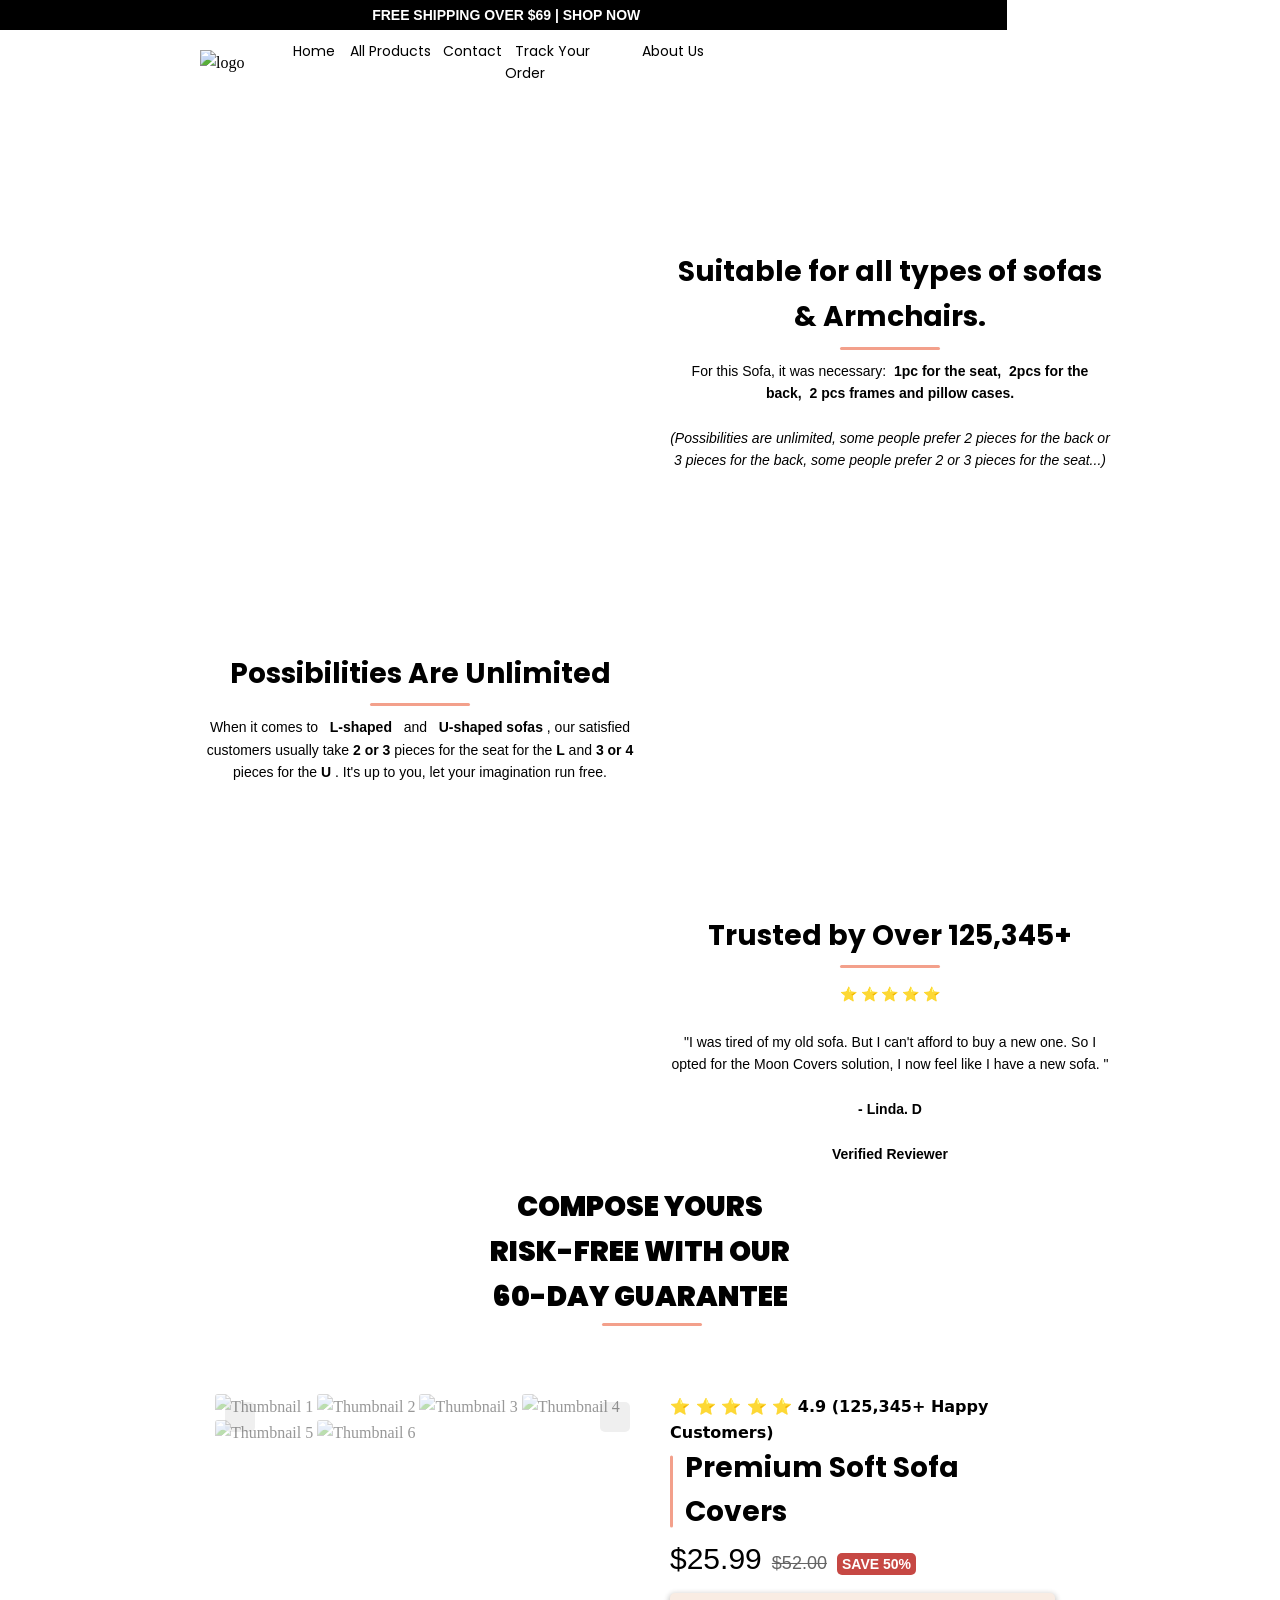
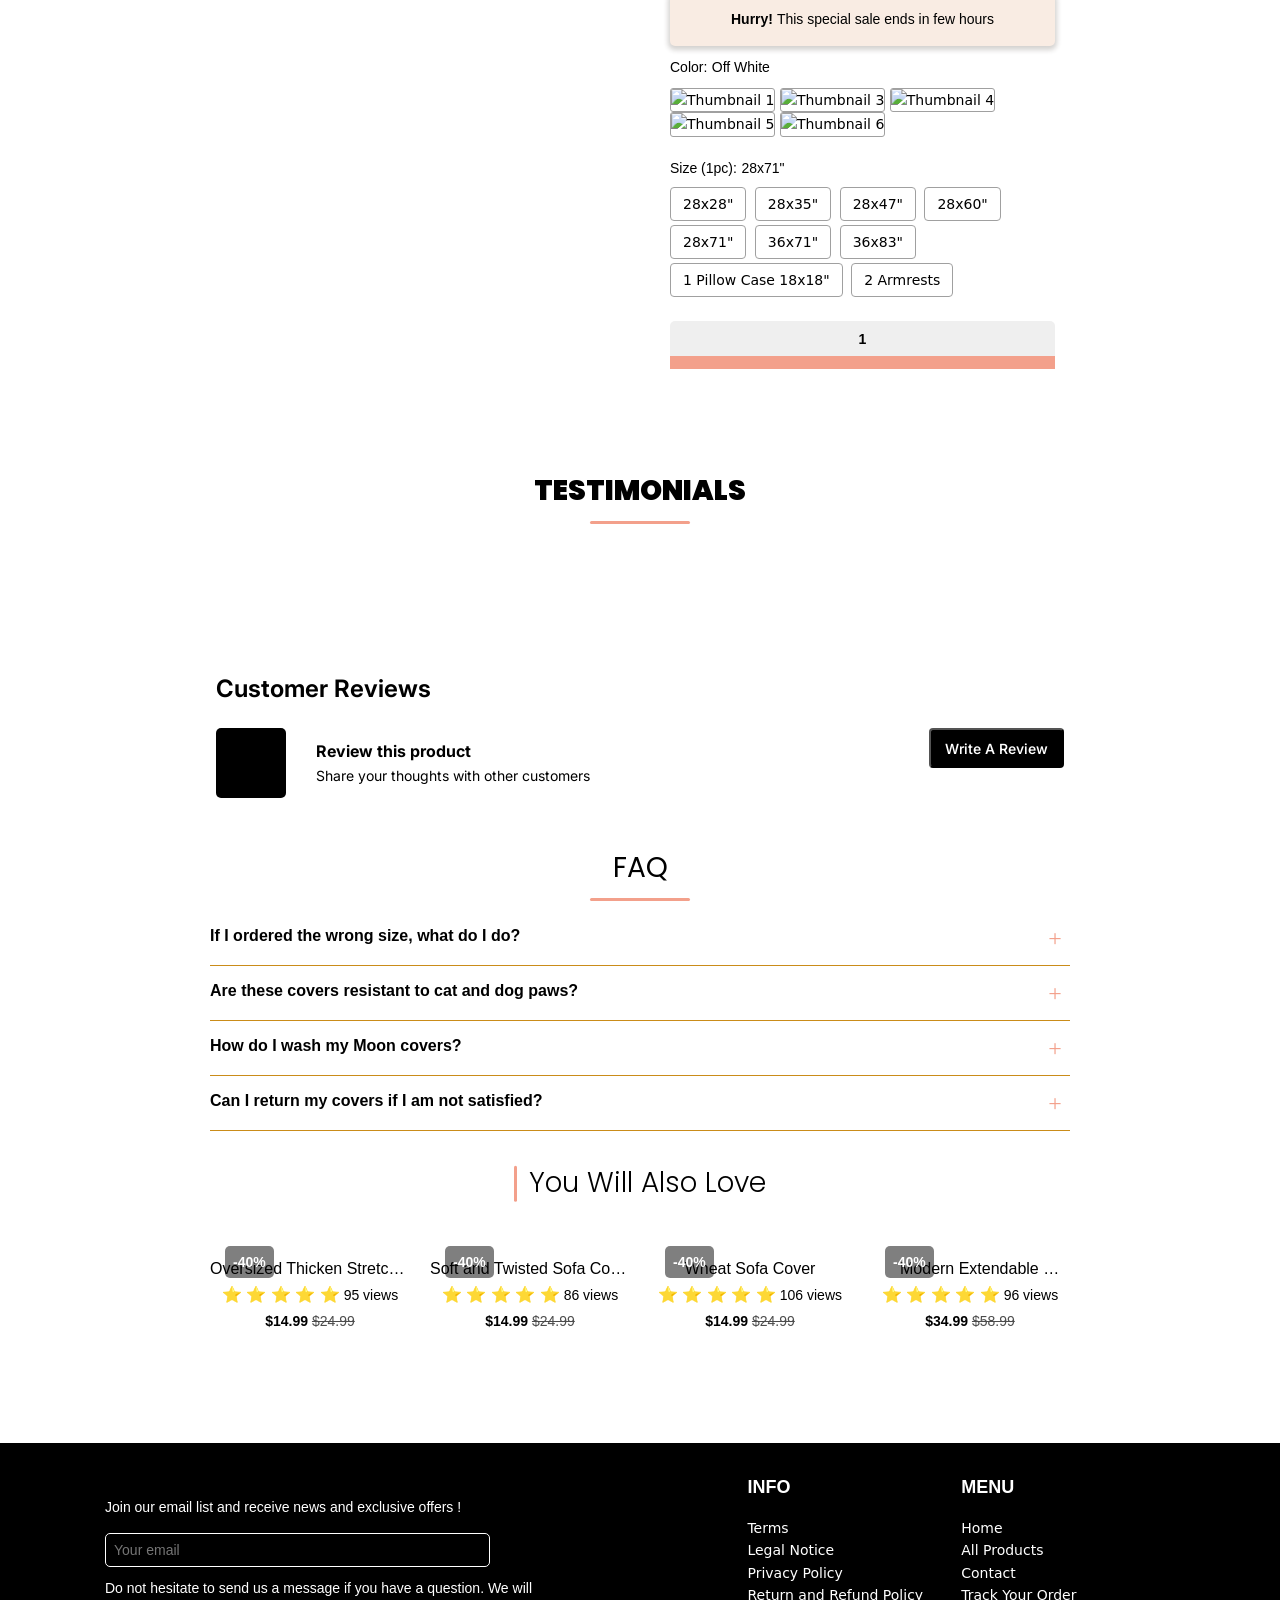
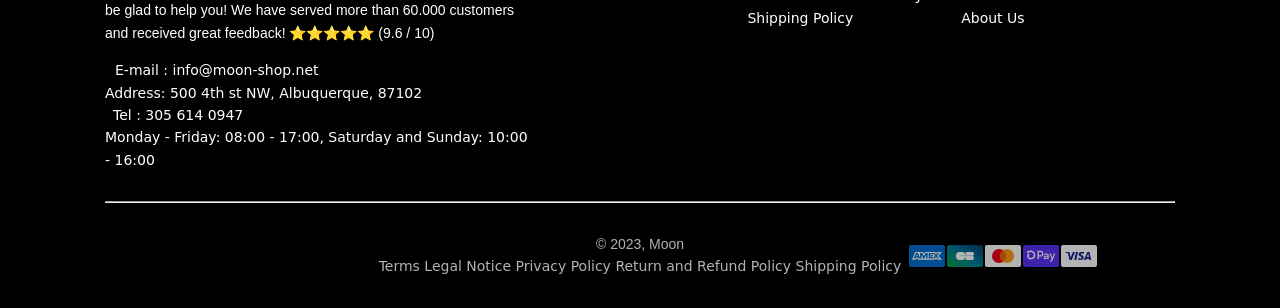
==== index.html @ 333829c7 "update" ====
<!DOCTYPE html>
<html lang="en">
<head>
    <meta charset="UTF-8">
    <meta name="viewport" content="width=device-width, initial-scale=1.0">
    <script
      src="https://kit.fontawesome.com/50a3c67631.js"
      crossorigin="anonymous"></script>
    <link rel="stylesheet" href="products.css">
    <title>Document</title>
  <script src="script.js"></script>

</head>
<body>
    <div id="wrapper">
        <div id="header">
            <p>
                <b class="header__annouce">
                    <i style="padding-right: 5px;" class="fa-solid fa-truck-fast"></i>
                    Free Shipping Over $69 | Shop Now
                </b>
            </p>
            <div class="header__header">
                <div class="header__header--left">
                  <a href="">
                      <img
                      src="https://moon-shop.net/cdn/shop/files/COPY_COPY_Dimensions_personnalisees_1600x600_px_5_x300.png?v=1672487169"
                      alt="logo"/>
                  </a>
                </div>
                <div class="header__header--right">                 
                    <ul id="nav">
                        <li><a href="">Home</a></li>
                        <li class="navProduct">
                            <a href="">
                                All Products
                                <span>
                                    <i class="fa-solid fa-caret-down"></i>
                                </span>
                            </a>
                            <div class="nav-product">
                                <div class="subnav"><a class="sub" href="">Sofa Covers</a></div>
                                <div class="subnav"><a class="sub" href="">Stretchy Sofa Covers</a></div>
                                <div class="subnav"><a class="sub" href="">Armchairs & Recliners</a></div>
                                <div class="subnav"><a class="sub" href="">Chair Covers</a></div>
                                <div class="subnav"><a class="sub" href="">Linen Bedding Set</a></div>
                            </div>
                        </li>
                        <li><a href="">Contact</a></li>
                        <li><a href="">Track Your Order</a></li>
                        <li><a href="">About Us</a></li>
                    </ul>
                </div>
                <button style="border: none; background-color: #fff;" onclick="showCart()">
                    <div class="header__yourCart">
                        <i style="font-size: 25px;" class="fa-solid fa-bag-shopping cart"></i>
                    </div>
                </button>           
            </div>
        </div>
            <div style="position: relative; " class="static-screen">
                <div id="yourCart" >
                   <div class="cart-header">
                       <div class="cart-close">
                        <p class="cart-text">
                            YOUR CART
                        </p>
                        <button onclick="hiddenCart()" style="background-color: #fff; border: none; cursor: pointer;">
                            <span> <i style="line-height: 30px;" class="fa-solid fa-xmark"></i> </span>
                        </button>
                       </div>
                   </div>
                   <div class="cart-container">
                        <div class="discount-freeship">
                            <div style="padding: 15px 0;" class="discount-content">
                                <div class="text-freeship">
                                    You are
                                    <span> $69 </span>
                                    away from free shipping!
                                </div>
        
                                <div style=" width: 100%; border-radius: 0px; background: #cccccc;" class="process-shipping">
                                    <div style="    
                                    /* background: #000000; */
                                    height: 10px;
                                    border-radius: 0px;
                                    transition: .25s;" id="process-bar"></div>
                                </div>
                            </div>
                        </div>
                        <div class="empty-cart">
                            <p class="empty-cart-title">
                            Your Cart is Empty. Let's Fix That!
                            </p>
                            <p class="empty-cart-subtitle">
                            ⭐️⭐️⭐️⭐️⭐️ 4.9/5 Rated By Customers
                            </p>     
                      </div>
    
                      <div class="content-cart-empty">
                        <div class="title-bought">
                          <span>YOU MAY ALSO LIKE</span>
                        </div>
                      </div>
    
                      <div class="product-cart">
                            <div class="product-cart-item">
                                <a href="#">
                                    <div class="product-img">
                                        <img style="width: 100%;" src="https://cdn.shopify.com/s/files/1/0642/9818/9027/products/lightgrey_800x_a1dedf3c-f405-43a8-a9db-a9c6d2385751_x160.jpg" alt="">
                                    </div>
                                </a>
                                <div class="wrap-product-title">
                                    <a href="">
                                        <p class="product-title">
                                            Premium Sectional Couch Cover
                                        </p>
                                    </a>
                                    <div class="content-sell">
                                        <div style="width: 155px; padding-right: 10px;" class="price-sell">
                                            <span style="text-decoration: line-through; color: #737373;">$33.50</span>
                                            <span>$19.99</span>
                                        </div>
                                        <button class="btn-add">ADD</button>
                                    </div>
                                </div>
                            </div>
                            
                            <div class="product-cart-item">
                               <a href="#">
                                    <div class="product-img">
                                        <img style="width: 100%;" src="https://cdn.shopify.com/s/files/1/0642/9818/9027/products/1_23abed83-d0f8-4429-8b62-3324c2afa8bb_x160.webp" alt="">
                                    </div>
                               </a>
                               <div class="wrap-product-title">
                                    <a href="">
                                        <p class="product-title">
                                            Premium Sectional Couch Cover
                                        </p>
                                    </a>
                                    <div class="content-sell">
                                        <div style="width: 155px; padding-right: 10px;" class="price-sell">
                                            <span style="text-decoration: line-through; color: #737373;">$43.99</span>
                                            <span>$25.99</span>
                                        </div>
                                        <button class="btn-add">ADD</button>
                                    </div>
                                </div>
                            </div>
                            <div class="product-cart-item">
                                <a href="#">
                                        <div class="product-img">
                                            <img style="width: 100%;" src="https://cdn.shopify.com/s/files/1/0642/9818/9027/products/20_c2fc1d19-8411-4de0-b173-7793590a6f83_x160.jpg" alt="">
                                        </div>
                                </a>
                                <div class="wrap-product-title">
                                    <a href="">
                                        <p class="product-title">
                                            Premium Sectional Couch Cover
                                        </p>
                                    </a>
                                    <div class="content-sell">
                                        <div style="width: 155px; padding-right: 10px;" class="price-sell">
                                            <span style="text-decoration: line-through; color: #737373;">$58.99</span>
                                            <span>$34.99</span>
                                        </div>
                                        <button class="btn-add">ADD</button>
                                    </div>
                                </div>
                            </div>
                        </div>
                      </div>
                   </div>
            </div>
               <div class="cart-footer"></div>
            </div>
        <div id="container">
            <div class="grid-container">
                <div class="item1">
                    <img
                    style="width: 100%"
                    src="https://moon-shop.net/cdn/shop/files/HOW_TO_COMPOSE_MY_SOFA_COVER_1_-min.png?v=1683456792"
                    alt=""
                  /></div>
                <div style="margin-top: 150px;" class="item2">
                    <h2 class="text-center">
                        <b>
                        Suitable for all types of sofas & Armchairs.
                        </b>
                    </h2>
      
                    <div style="text-align: center; font-size: 14px; margin-top: 20px;">
                        <p>
                            For this Sofa, it was necessary:&nbsp;
                            <strong>1pc for the seat,&nbsp;</strong>
                            <strong>2pcs for the back,&nbsp;</strong>
                            <strong>2 pcs frames and pillow cases.</strong>
                        </p>
                        <br>
                        <p>
                            <em>
                                (Possibilities are unlimited, some people prefer 2 pieces for
                                the back or 3 pieces for the back, some people prefer 2 or 3
                                pieces for the seat...)
                            </em>
                        </p>
                    </div>
                </div>
                <div style="margin-top: 150px;" class="item3">
                    <h2 class="text-center">
                        <b>
                          Possibilities Are Unlimited
                        </b>
                    </h2>
          
                    <div  style="text-align: center; font-size: 14px; margin-top: 20px;">
                        <p>
                            When it comes to &nbsp;
                          <strong>L-shaped &nbsp;</strong>
                          and &nbsp;
                          
                          <strong>U-shaped&nbsp;sofas</strong>
                          , our satisfied customers usually take 
          
                          <strong>2 or 3</strong>
                          pieces for the seat for the 
                          <strong>L</strong>
                          and
                          <strong>3 or 4</strong>
                          pieces for the 
                          <strong>U</strong>
                          .&nbsp;It's up to you, let your imagination run free. 
                        </p>
                    </div>
                </div>  
                <div class="item4">
                    <img
                        style="width: 500px; border-radius: 5px"
                        src="https://moon-shop.net/cdn/shop/files/giphy-downsized-large-min.gif?v=1683457618"
                        alt=""
                    />
                </div>
                <div class="item5"> 
                    <img
                        style="width: 100%; border-radius: 5px"
                        src="https://moon-shop.net/cdn/shop/files/Reviews_moon_sofa_cover.png?v=1683458594"
                        alt=""
                    />
                </div>
                <div style="margin-top: 100px;" class="item6">
                    <h2 class="text-center">
                        <b>
                          Trusted by Over 125,345+
                        </b>
                    </h2>
                    <p style="font-size: 14px; margin: 25px 0 ;">
                        ⭐️ ⭐️ ⭐️ ⭐️ ⭐️
                    </p>
          
                    <div style="text-align: center; font-size: 14px; margin: 20px 0;">
                        <p>
                          "I was tired of my old sofa. But I can't afford to buy a new
                          one. So I opted for the Moon Covers solution, I now feel like I
                          have a new sofa. "
                        </p>
                        <br>
                        <p>
                          <strong>- Linda. D</strong>
                        </p>
                        <br>
                        <p>
                          <i
                            style="color: rgb(22, 210, 22)"
                            class="fa-solid fa-square-check"
                          ></i>
                          <strong>Verified Reviewer</strong>
                        </p>
                    </div>
                </div>
            </div>

            <div  style="display: flex; padding: 0 100px; justify-content: center;">
                <img
                    src="https://moon-shop.net/cdn/shop/files/Sans_titre_49_-min.png?v=1683393671"
                    alt=""
                />
            </div>

            <div  style=" text-align: center; font-weight: bolder; padding: 0 100px;">
                <b class="text-center">
                    COMPOSE YOURS
                    <br />
                    RISK-FREE WITH OUR
                    <br />
                    60-DAY GUARANTEE
                </b>
            </div>

            <div class="grid-product">
                <div style="width: 50%;" class="slideshow-container">
                    <div class="slider">
                        <div class="slides">
                            <img class="main-img" src="https://moon-shop.net/cdn/shop/files/1_9c1384c0-dba2-4487-bd23-515ea20a0db5.webp?v=1683456140" alt="">
                            <img class="main-img" src="https://moon-shop.net/cdn/shop/files/COMPOSEYOURSETNOW_1_-min_b86ebbd2-358b-421c-846e-851eb45d3e2c.png?v=1683456141" alt="">
                            <img class="main-img" src="https://moon-shop.net/cdn/shop/files/4_9b7bde05-ff34-4ec0-a884-a6a550a13349.jpg?v=1683456141" alt="">
                            <img class="main-img" src="https://moon-shop.net/cdn/shop/files/5_32640b8c-253c-44ba-a464-41983c0934b0.jpg?v=1683456141" alt="">
                            <img class="main-img" src="https://moon-shop.net/cdn/shop/files/Captured_ecran2023-02-28a22.01.53_90ab4378-c601-4c50-874d-fc83ffb1eda9.png?v=1683456141" alt="">
                            <img class="main-img" src="https://moon-shop.net/cdn/shop/files/3_8b550cda-90f7-4c35-959d-d2764581120a.webp?v=1683456142" alt="">
                          <!-- Add more images here -->
                        </div>
                    
                        <button class="prev" onclick="changeSlide(-1)"><i class="fa-solid fa-chevron-left"></i></button>
                        <button class="next" onclick="changeSlide(1)"><i class="fa-solid fa-chevron-right"></i></button>
                    
                        <div class="thumbnails">                            
                            <img class="thumbnail-item" src="https://moon-shop.net/cdn/shop/files/1_9c1384c0-dba2-4487-bd23-515ea20a0db5.webp?v=1683456140" alt="Thumbnail 1" onclick="currentSlide(0)">
                            <img class="thumbnail-item" src="https://moon-shop.net/cdn/shop/files/COMPOSEYOURSETNOW_1_-min_b86ebbd2-358b-421c-846e-851eb45d3e2c.png?v=1683456141" alt="Thumbnail 2" onclick="currentSlide(1)">
                            <img class="thumbnail-item" src="https://moon-shop.net/cdn/shop/files/4_9b7bde05-ff34-4ec0-a884-a6a550a13349.jpg?v=1683456141"alt="Thumbnail 3" onclick="currentSlide(2)">
                            <img class="thumbnail-item" src="https://moon-shop.net/cdn/shop/files/5_32640b8c-253c-44ba-a464-41983c0934b0.jpg?v=1683456141" alt="Thumbnail 4" onclick="currentSlide(3)">
                            <img class="thumbnail-item" src="https://moon-shop.net/cdn/shop/files/Captured_ecran2023-02-28a22.01.53_90ab4378-c601-4c50-874d-fc83ffb1eda9.png?v=1683456141" alt="Thumbnail 5" onclick="currentSlide(4)">
                            <img class="thumbnail-item" src="https://moon-shop.net/cdn/shop/files/3_8b550cda-90f7-4c35-959d-d2764581120a.webp?v=1683456142" alt="Thumbnail 6" onclick="currentSlide(5)">
                            <!-- Add more thumbnails here -->
                          </div>
                    </div>
                </div>

                <div style="font-family: system-ui, -apple-system, BlinkMacSystemFont, 'Segoe UI', Roboto, Oxygen, Ubuntu, Cantarell, 'Open Sans', 'Helvetica Neue', sans-serif;" class="detail-product">
                    <form id="addCart" method="">
                        <div class="cart-productItem">
                            <b>⭐️ ⭐️ ⭐️ ⭐️ ⭐️ 4.9 (125,345+ Happy Customers)</b>
                        </div>
                        <div style="padding-left: 15px; position: relative;" class="cart-productItem">
                            <h1 style="color: #000000; font-size: 28px; font-family: 'Poppins', sans-serif;" class="productItem__title borderLeft " itemprop="name">
                              Premium Soft Sofa Covers
                            </h1>
                        </div>
                        <div style="margin-bottom: 10px;" class="cart-productItem">
                            <span style="font-size: 30px; padding-right: 5px;" id="ProductPrice" class="price--on-sale money">$25.99</span>
                            <span style="font-size: 18px; text-decoration: line-through; opacity: .6; padding-right: 5px;" id="ComparePrice" class="price--compare-at">$52.00</span>
                            <span id="textOffer" class="" style="background: #c64844; color: white; padding: 3px 5px; font-size: 14px; border-radius: 5px;">
                                <b>SAVE 50% </b>
                            </span>  
                        </div>
                        <div style="background-color: #f9ece3; padding: 15px; border-radius: 5px; margin-bottom: 10px; text-align: center;" class=" usp_container b-sh">
                            <p style="font-size: 14px;" class="text_usp">
                                <b> 
                                    <i class="fa-solid fa-stopwatch"></i>
                                    Hurry! 
                                </b>
                                This special sale ends in few hours
                            </p>
                        </div>

                        <div style="font-size: 14px;" class="selectItem">
                            <div style="margin-bottom: 10px;" class="select-label">
                                <label>
                                    <span class="label-color">Color:</span>
                                    <span class="label-value">Off White</span>
                                </label>
                            </div>
                            <div style="margin-bottom: 20px;" class="select-option">
                                <div class="thumbnails">                            
                                    <img class="thumbnail-item opa" src="https://moon-shop.net/cdn/shop/files/1_9c1384c0-dba2-4487-bd23-515ea20a0db5.webp?v=1683456140" alt="Thumbnail 1" onclick="currentSlide(0)">
                                    <img class="thumbnail-item opa" src="https://moon-shop.net/cdn/shop/files/4_9b7bde05-ff34-4ec0-a884-a6a550a13349.jpg?v=1683456141"alt="Thumbnail 3" onclick="currentSlide(2)">
                                    <img class="thumbnail-item opa" src="https://moon-shop.net/cdn/shop/files/5_32640b8c-253c-44ba-a464-41983c0934b0.jpg?v=1683456141" alt="Thumbnail 4" onclick="currentSlide(3)">
                                    <img class="thumbnail-item opa" src="https://moon-shop.net/cdn/shop/files/Captured_ecran2023-02-28a22.01.53_90ab4378-c601-4c50-874d-fc83ffb1eda9.png?v=1683456141" alt="Thumbnail 5" onclick="currentSlide(4)">
                                    <img class="thumbnail-item opa" src="https://moon-shop.net/cdn/shop/files/3_8b550cda-90f7-4c35-959d-d2764581120a.webp?v=1683456142" alt="Thumbnail 6" onclick="currentSlide(5)">
                                  </div>
                            </div>

                            <div style="padding-bottom: 8px;" class="select-label">
                                <label>
                                    <span class="label-size">Size (1pc):</span>
                                    <span class="label-value">28x71"</span>
                                </label>
                            </div>
                            
                            <div style="margin-bottom: 20px;" class="selector-wrap">
                                <div class="wrap-item">
                                    <input type="radio" name="name1" value="28x28&quot;" class="button-option" id="item1">
                                    <label for="item1" class="button-label" style="width: auto;">28x28"</label>
                                </div>

                                <div class="wrap-item">
                                    <input type="radio" name="name1" value="28x35&quot;" class="button-option" id="item2">
                                    <label for="item2" class="button-label" style="width: auto;">28x35"</label>
                                </div>
                                
                                <div class="wrap-item">
                                    <input type="radio" name="name1" value="28x47&quot;" class="button-option" id="item3">
                                    <label for="item3" class="button-label" style="width: auto;">28x47"</label>
                                </div>
                                
                                <div class="wrap-item">
                                    <input type="radio" name="name1" value="28x60&quot;" class="button-option" id="item4">
                                    <label for="item4" class="button-label" style="width: auto;">28x60"</label>
                                </div>
                                
                                <div class="wrap-item">
                                    <input type="radio" name="name1" value="28x71&quot;" class="button-option" id="item5">
                                    <label for="item5" class="button-label" style="width: auto;">28x71"</label>
                                </div>

                                <div class="wrap-item">
                                    <input type="radio" name="name1" value="36x71&quot;" class="button-option" id="item6">
                                    <label for="item6" class="button-label" style="width: auto;">36x71"</label>
                                </div>
                                
                                <div class="wrap-item">
                                    <input type="radio" name="name1" value="36x83&quot;" class="button-option" id="item7">
                                    <label for="item7" class="button-label" style="width: auto;">36x83"</label>
                                </div>
                                
                                <div class="wrap-item">
                                    <input type="radio" name="name1" value="1 Pillow Case 18x18&quot;" class="button-option" id="item8">
                                    <label for="item8" class="button-label" style="width: auto;">1 Pillow Case 18x18"</label>
                                </div>
                                
                                <div class="wrap-item">
                                    <input type="radio" name="name1" value="2 Armrests" class="button-option" id="item9">
                                    <label for="item9" class="button-label" style="width: auto;">2 Armrests</label>
                                </div>
                            </div>                     
                        </div>
                            <div style="margin-bottom: 10px;" class="quantity">
                                <div style="display: flex; height: 35px;" class="countItem">
                                    <span style="border-top-left-radius: 5px;" class="btn-addQuantity"> <i class="fa-solid fa-minus"></i> </span>
                                    <input style="text-align: center; border: none; background-color: #efefef; font-weight: 700; font-size: 14px;" type="text" name="quantity" id="" value="1" min="1" readonly>
                                    <span style="border-top-right-radius: 5px;" class="btn-addQuantity"> <i class="fa-solid fa-plus"></i> </span>
                                </div>
                                <div class="addToCart">
                                    <button type="submit" name="add" id="AddToCart" class="btn-AddToCart" style="cursor: pointer;">
                                        <span style=" font-family:'Poppins', sans-serif;
                                        font-weight: 600;" class="btn-text">
                                            ADD TO BAG
                                        </span>
                                    </button>
                                </div>
                            </div>
                            
                            <div style="margin-bottom: 10px;" class="payment-method">
                                <div style=" display: flex; flex-direction: column; text-align: center; align-items: center;" class="under-addCart">
                                    <div class="cart_subtext " style="color: #000000; ">
                                        <b><i class="fa-regular fa-calendar-check"></i> 60-Day Guarantee </b> 
                                        <br>
                                        Free Exchange &amp; No-Hassle Returns.
                                    </div>
                                    <ul style="list-style: none; display: flex; margin-top: 7px;" class="payment-icons">
                                        
                                        <li>
                                            <svg class="icon" xmlns="http://www.w3.org/2000/svg" role="img" viewBox="0 0 38 24" width="38" height="24" aria-labelledby="pi-american_express"><title id="pi-american_express">American Express</title><g fill="none"><path fill="#000" d="M35,0 L3,0 C1.3,0 0,1.3 0,3 L0,21 C0,22.7 1.4,24 3,24 L35,24 C36.7,24 38,22.7 38,21 L38,3 C38,1.3 36.6,0 35,0 Z" opacity=".07"></path><path fill="#006FCF" d="M35,1 C36.1,1 37,1.9 37,3 L37,21 C37,22.1 36.1,23 35,23 L3,23 C1.9,23 1,22.1 1,21 L1,3 C1,1.9 1.9,1 3,1 L35,1"></path><path fill="#FFF" d="M8.971,10.268 L9.745,12.144 L8.203,12.144 L8.971,10.268 Z M25.046,10.346 L22.069,10.346 L22.069,11.173 L24.998,11.173 L24.998,12.412 L22.075,12.412 L22.075,13.334 L25.052,13.334 L25.052,14.073 L27.129,11.828 L25.052,9.488 L25.046,10.346 L25.046,10.346 Z M10.983,8.006 L14.978,8.006 L15.865,9.941 L16.687,8 L27.057,8 L28.135,9.19 L29.25,8 L34.013,8 L30.494,11.852 L33.977,15.68 L29.143,15.68 L28.065,14.49 L26.94,15.68 L10.03,15.68 L9.536,14.49 L8.406,14.49 L7.911,15.68 L4,15.68 L7.286,8 L10.716,8 L10.983,8.006 Z M19.646,9.084 L17.407,9.084 L15.907,12.62 L14.282,9.084 L12.06,9.084 L12.06,13.894 L10,9.084 L8.007,9.084 L5.625,14.596 L7.18,14.596 L7.674,13.406 L10.27,13.406 L10.764,14.596 L13.484,14.596 L13.484,10.661 L15.235,14.602 L16.425,14.602 L18.165,10.673 L18.165,14.603 L19.623,14.603 L19.647,9.083 L19.646,9.084 Z M28.986,11.852 L31.517,9.084 L29.695,9.084 L28.094,10.81 L26.546,9.084 L20.652,9.084 L20.652,14.602 L26.462,14.602 L28.076,12.864 L29.624,14.602 L31.499,14.602 L28.987,11.852 L28.986,11.852 Z"></path></g></svg>
                                            
                                        </li>
                                        
                                        <li>
                                            <svg class="icon" width="38" height="24" role="img" viewBox="0 0 38 24" fill="none" xmlns="http://www.w3.org/2000/svg" aria-labelledby="pi-cartes_bancaires"><title id="pi-cartes_bancaires">Cartes Bancaires</title><rect x="1" y="1" width="36" height="22" rx="2" fill="url(#pi-cartes_bancaires-paint0_linear)"></rect><rect x=".5" y=".5" width="37" height="23" rx="2.5" stroke="#000" stroke-opacity=".07"></rect><path fill-rule="evenodd" clip-rule="evenodd" d="M28 9.934c0 1.067-.8 1.932-1.79 1.934v.002h-6.52V8h6.52c.99.002 1.79.867 1.79 1.934zm0 4.104c0 1.067-.8 1.932-1.79 1.934v.003h-6.52v-3.87h6.52c.99.002 1.79.867 1.79 1.933zm-13.224-1.934h4.788v.378c0 1.943-1.46 3.518-3.26 3.518H13.26C11.46 16 10 14.425 10 12.482v-.938c0-1.943 1.46-3.518 3.26-3.518h3.044c1.8 0 3.26 1.575 3.26 3.518v.326h-4.788v.234z" fill="#fff"></path><defs><linearGradient id="pi-cartes_bancaires-paint0_linear" x1="37" y1="1" x2="17.422" y2="33.036" gradientUnits="userSpaceOnUse"><stop stop-color="#083969"></stop><stop offset=".492" stop-color="#007B9D"></stop><stop offset="1" stop-color="#00A84A"></stop></linearGradient></defs></svg>
                                    </li>
                                    
                                    <li>
                                      <svg class="icon" viewBox="0 0 38 24" xmlns="http://www.w3.org/2000/svg" role="img" width="38" height="24" aria-labelledby="pi-master"><title id="pi-master">Mastercard</title><path opacity=".07" d="M35 0H3C1.3 0 0 1.3 0 3v18c0 1.7 1.4 3 3 3h32c1.7 0 3-1.3 3-3V3c0-1.7-1.4-3-3-3z"></path><path fill="#fff" d="M35 1c1.1 0 2 .9 2 2v18c0 1.1-.9 2-2 2H3c-1.1 0-2-.9-2-2V3c0-1.1.9-2 2-2h32"></path><circle fill="#EB001B" cx="15" cy="12" r="7"></circle><circle fill="#F79E1B" cx="23" cy="12" r="7"></circle><path fill="#FF5F00" d="M22 12c0-2.4-1.2-4.5-3-5.7-1.8 1.3-3 3.4-3 5.7s1.2 4.5 3 5.7c1.8-1.2 3-3.3 3-5.7z"></path></svg>
                                    </li>
                                    
                                    <li>
                                        <svg class="icon" xmlns="http://www.w3.org/2000/svg" role="img" viewBox="0 0 38 24" width="38" height="24" aria-labelledby="pi-shopify_pay"><title id="pi-shopify_pay">Shop Pay</title><path opacity=".07" d="M35 0H3C1.3 0 0 1.3 0 3v18c0 1.7 1.4 3 3 3h32c1.7 0 3-1.3 3-3V3c0-1.7-1.4-3-3-3z" fill="#000"></path><path d="M35 1c1.1 0 2 .9 2 2v18c0 1.1-.9 2-2 2H3c-1.1 0-2-.9-2-2V3c0-1.1.9-2 2-2h32z" fill="#5A31F4"></path><path d="M21.382 9.713c0 1.668-1.177 2.858-2.821 2.858h-1.549a.133.133 0 00-.12.08.127.127 0 00-.01.049v2.192a.129.129 0 01-.13.129h-1.084a.13.13 0 01-.13-.13V6.986a.127.127 0 01.08-.12.129.129 0 01.05-.01h2.9c1.637 0 2.814 1.19 2.814 2.858v-.001zm-1.352 0c0-.958-.658-1.658-1.55-1.658h-1.468a.13.13 0 00-.13.13v3.05a.127.127 0 00.038.092.129.129 0 00.092.038h1.468c.892.005 1.55-.695 1.55-1.652zm1.674 3.791a1.527 1.527 0 01.647-1.317c.423-.316 1.084-.48 2.055-.514l1.033-.036v-.303c0-.607-.41-.863-1.068-.863-.658 0-1.075.231-1.17.61a.127.127 0 01-.125.09h-1.022a.13.13 0 01-.126-.092.125.125 0 01-.004-.055c.152-.898.904-1.58 2.494-1.58 1.692 0 2.303.783 2.303 2.276v3.172a.13.13 0 01-.132.129h-1.03a.13.13 0 01-.13-.13v-.236a.096.096 0 00-.061-.091.1.1 0 00-.107.022c-.31.334-.808.575-1.607.575-1.175 0-1.95-.607-1.95-1.657zm3.735-.687v-.246l-1.339.07c-.705.036-1.115.326-1.115.816 0 .444.376.69 1.034.69.893 0 1.42-.48 1.42-1.33zm2.316 4.6v-.919a.13.13 0 01.049-.1.132.132 0 01.108-.027c.158.029.318.044.479.044a1.229 1.229 0 001.245-.876l.067-.211a.133.133 0 000-.088l-2.145-5.471a.13.13 0 01.06-.165.13.13 0 01.062-.015h1.04a.132.132 0 01.123.085l1.456 3.859a.131.131 0 00.125.088.133.133 0 00.125-.088l1.265-3.848a.13.13 0 01.126-.09h1.076a.134.134 0 01.132.116.134.134 0 01-.008.063l-2.295 6.076c-.528 1.413-1.433 1.773-2.43 1.773a1.959 1.959 0 01-.561-.066.132.132 0 01-.1-.14h.001zM8.57 6.4a5.363 5.363 0 00-3.683 1.427.231.231 0 00-.029.31l.618.839a.236.236 0 00.362.028 3.823 3.823 0 012.738-1.11c2.12 0 3.227 1.584 3.227 3.15 0 1.7-1.163 2.898-2.835 2.921-1.292 0-2.266-.85-2.266-1.974a1.908 1.908 0 01.713-1.48.231.231 0 00.033-.324l-.65-.815a.236.236 0 00-.339-.034 3.43 3.43 0 00-.942 1.183 3.39 3.39 0 00-.337 1.47c0 1.935 1.655 3.452 3.775 3.464h.03c2.517-.032 4.337-1.884 4.337-4.415 0-2.247-1.667-4.64-4.752-4.64z" fill="#fff"></path></svg>
                                    </li>
                                    
                                    <li>
                                      <svg class="icon" viewBox="0 0 38 24" xmlns="http://www.w3.org/2000/svg" role="img" width="38" height="24" aria-labelledby="pi-visa"><title id="pi-visa">Visa</title><path opacity=".07" d="M35 0H3C1.3 0 0 1.3 0 3v18c0 1.7 1.4 3 3 3h32c1.7 0 3-1.3 3-3V3c0-1.7-1.4-3-3-3z"></path><path fill="#fff" d="M35 1c1.1 0 2 .9 2 2v18c0 1.1-.9 2-2 2H3c-1.1 0-2-.9-2-2V3c0-1.1.9-2 2-2h32"></path><path d="M28.3 10.1H28c-.4 1-.7 1.5-1 3h1.9c-.3-1.5-.3-2.2-.6-3zm2.9 5.9h-1.7c-.1 0-.1 0-.2-.1l-.2-.9-.1-.2h-2.4c-.1 0-.2 0-.2.2l-.3.9c0 .1-.1.1-.1.1h-2.1l.2-.5L27 8.7c0-.5.3-.7.8-.7h1.5c.1 0 .2 0 .2.2l1.4 6.5c.1.4.2.7.2 1.1.1.1.1.1.1.2zm-13.4-.3l.4-1.8c.1 0 .2.1.2.1.7.3 1.4.5 2.1.4.2 0 .5-.1.7-.2.5-.2.5-.7.1-1.1-.2-.2-.5-.3-.8-.5-.4-.2-.8-.4-1.1-.7-1.2-1-.8-2.4-.1-3.1.6-.4.9-.8 1.7-.8 1.2 0 2.5 0 3.1.2h.1c-.1.6-.2 1.1-.4 1.7-.5-.2-1-.4-1.5-.4-.3 0-.6 0-.9.1-.2 0-.3.1-.4.2-.2.2-.2.5 0 .7l.5.4c.4.2.8.4 1.1.6.5.3 1 .8 1.1 1.4.2.9-.1 1.7-.9 2.3-.5.4-.7.6-1.4.6-1.4 0-2.5.1-3.4-.2-.1.2-.1.2-.2.1zm-3.5.3c.1-.7.1-.7.2-1 .5-2.2 1-4.5 1.4-6.7.1-.2.1-.3.3-.3H18c-.2 1.2-.4 2.1-.7 3.2-.3 1.5-.6 3-1 4.5 0 .2-.1.2-.3.2M5 8.2c0-.1.2-.2.3-.2h3.4c.5 0 .9.3 1 .8l.9 4.4c0 .1 0 .1.1.2 0-.1.1-.1.1-.1l2.1-5.1c-.1-.1 0-.2.1-.2h2.1c0 .1 0 .1-.1.2l-3.1 7.3c-.1.2-.1.3-.2.4-.1.1-.3 0-.5 0H9.7c-.1 0-.2 0-.2-.2L7.9 9.5c-.2-.2-.5-.5-.9-.6-.6-.3-1.7-.5-1.9-.5L5 8.2z" fill="#142688"></path></svg>
                                    </li>
                                    
                                </ul>
                                
                            </div>
                            </div>
                            
                            <div class="help-detail b-sh">
                                <div style="display: grid; grid-template-columns: auto auto; grid-gap: 10px;" class="usp_on_desktop">
                                        <div class=" usp_container">
                                            <p class="text_usp">
                                                <i class="fa-solid fa-thumbs-up"></i>
                                                <b>40k Customers</b>
                                            </p>
                                        </div>
                                        <div class=" usp_container">
                                            <p class="text_usp">
                                                <i class="fa-solid fa-paw"></i>
                                                <b>Kid &amp; Pet Proof</b>
                                            </p>
                                        </div>
                                        <div class=" usp_container">
                                            <p class="text_usp">
                                                <i class="fa-solid fa-shirt"></i>
                                                <b>Easy to Wash &amp; Care</b>
                                            </p>
                                        </div>
                                        <div class=" usp_container">
                                            <p class="text_usp">
                                                <i class="fa-solid fa-truck-fast"></i>
                                                <b>Shipped in 24H</b>
                                            </p>
                                        </div>
                                    </div>
                                </div>

                            <div class="feedback b-sh" style="background-color: #f6f6f6; padding: 15px; border-radius: 5px; margin-bottom: 10px;">
                                <div class="featured_mini_desc text-justify">
                                    <p>"Best find of the year. My old sofas look like new, amazing! The size is perfect as stated in the size chart."</p>
                                    <p><strong>Lorrie (Verified Customer)⭐️⭐️⭐️⭐️⭐️</strong></p>
                                </div>
                            </div>
                            
                            
                        </form>
                        <div>
                            <div class="tab-wrapper">
                                <button class="tab-bar" onclick="openTab('tabs-1-panel')">Description</button>
                                <button class="tab-bar" onclick="openTab('tabs-2-panel')">Shipping</button>
                                <button class="tab-bar" onclick="openTab('tabs-3-panel')">Easy &amp; Free Returns</button>
                            </div>
                            
                           <div style="font-size: 14px;" class="panels">
                                <div style="padding-top: 15px;" class="panel" id="tabs-1-panel">
                                    <p>
                                        <strong style="font-size: 1.4em;" data-mce-fragment="1">
                                        &gt;&nbsp;WHY YOU'LL LOVE IT?</strong>
                                        <br>
                                        <strong data-mce-fragment="1">😸 Protect your sofa from stains, wear, tear, cat and dog scratches</strong>
                                        <br>
                                        <strong data-mce-fragment="1">
                                            <span data-mce-fragment="1">💰 Save money by&nbsp;

                                            </span>
                                        </strong>
                                        <strong data-mce-fragment="1">making an old couch look brand new&nbsp;</strong>
                                        <br data-mce-fragment="1">
                                        <strong data-mce-fragment="1">
                                            <span data-mce-fragment="1">🧡&nbsp;Extend the life of your sofa (Less expensive than buying a new one)</span>
                                        </strong>
                                        <br>
                                        <strong data-mce-fragment="1">
                                            <span data-mce-fragment="1">&nbsp;☁️ Improve the comfort of your&nbsp;Living room</span>
                                        </strong>
                                        <br>
                                        <strong data-mce-fragment="1">🟢<span>&nbsp;</span>
                                            <span data-mce-fragment="1">Non slip, Easy to install &amp; wash</span>
                                        </strong>
                                    </p>
                                    <div data-mce-fragment="1">
                                        <div style="text-align: left;" data-mce-fragment="1"><span style="color: #000000;"><strong>Our sofa covers are<span>&nbsp;</span><span style="color: #fc0505;">suitable&nbsp;for all types of sofas &amp; armchairs</span>,&nbsp;‘Loveseat’,&nbsp; ‘L-Shape’ 'U-Shape' 'Oversized sofa'&nbsp; ‘No Armrest Style’ ‘Recliner’ and more...</strong></span></div>
                                        <div style="text-align: left;" data-mce-fragment="1"><span style="color: #000000;"><strong><img src="https://cdn.shopify.com/s/files/1/0642/9818/9027/files/Sanstitre_28_-min_480x480.png?v=1681318151" alt="" width="362" height="241" data-mce-fragment="1" data-mce-src="https://cdn.shopify.com/s/files/1/0642/9818/9027/files/Sanstitre_28_-min_480x480.png?v=1681318151"></strong></span></div>
                                        <div style="text-align: left;" data-mce-fragment="1">
                                        <p style="padding-bottom: 15px;"><strong style="font-size: 1.4em;" data-mce-fragment="1">&gt;&nbsp;ALWAYS STAY IN PLACE</strong></p>
                                        <p><strong style="font-size: 1.4em;" data-mce-fragment="1"><img src="https://media.giphy.com/media/v1.Y2lkPTc5MGI3NjExMjNkZjM1ZDQ2NmFhMDE0OTk5ZmQ4NTY2ZjI1MTM3ZGNmOTdlN2Y3ZCZlcD12MV9pbnRlcm5hbF9naWZzX2dpZklkJmN0PWc/xNZMHF4nmPWqSd9ERd/giphy.gif" data-mce-src="https://media.giphy.com/media/v1.Y2lkPTc5MGI3NjExMjNkZjM1ZDQ2NmFhMDE0OTk5ZmQ4NTY2ZjI1MTM3ZGNmOTdlN2Y3ZCZlcD12MV9pbnRlcm5hbF9naWZzX2dpZklkJmN0PWc/xNZMHF4nmPWqSd9ERd/giphy.gif"></strong></p>
                                        </div>
                                        <div style="text-align: left;" data-mce-fragment="1">
                                        <span style="color: #000000;">Thank's to<span>&nbsp;</span><strong>non slip materials</strong>, you won't have to constantly adjust the cover or worry about it slipping off, which can be<span>&nbsp;</span><strong>frustrating and time-consuming.</strong></span><br>
                                        </div>
                                        <div style="text-align: left;" data-mce-fragment="1"><br></div>
                                    </div>
                                    <p><strong style="font-size: 1.4em;" data-mce-fragment="1">&gt; IMPROVE THE COMFORT OF YOUR COUCH</strong></p>
                                    <p  style="padding-bottom: 15px;">They are made of 100% premium quality polyester, which makes them<span>&nbsp;</span>
                                        <strong>incredibly soft and comfortable</strong>. We made sure that you enjoy<span>&nbsp;</span>
                                        <strong>maximum comfort</strong>. The non-slip mat allows the sofa cover to stay in place.<br data-mce-fragment="1">
                                    </p>
                                    <div>
                                        <img src="https://cdn.shopify.com/s/files/1/0638/7164/7975/files/Captured_ecran2023-01-07a10.42.38_480x480.png?v=1673084613" 
                                        alt="" width="403" height="402" style="display: block; margin-left: auto; margin-right: auto;" data-mce-fragment="1" 
                                        data-mce-src="https://cdn.shopify.com/s/files/1/0638/7164/7975/files/Captured_ecran2023-01-07a10.42.38_480x480.png?v=1673084613">
                                    </div>
                                    <div style="text-align: left;" data-mce-fragment="1">
                                        <strong style="font-size: 1.4em;" data-mce-fragment="1"></strong><br>
                                    </div>
                                    <p style="text-align: left;" data-mce-fragment="1">
                                        <strong style="font-size: 1.4em;" data-mce-fragment="1">&gt; LIKE A BRAND NEW SOFA BUT FOR MUCH LESS</strong>
                                    </p>
                                    <p  style="padding-bottom: 15px;">100% of our customers<span>&nbsp;</span><strong>feel like they have a new sofa</strong>
                                        , and a new atmosphere in their living room. And all this,<span>&nbsp;</span>
                                        <strong>without breaking the bank</strong>
                                        <span>&nbsp;</span>in the purchase of a new sofa.<br data-mce-fragment="1">
                                    </p>
                                    <p >
                                        <img src="https://cdn.shopify.com/s/files/1/0638/7164/7975/files/S7c27a87bd280415c81283cb302cab79dx_480x480.webp?v=1673084730"
                                         alt="" width="409" height="409" style="display: block; margin-left: auto; margin-right: auto;" data-mce-fragment="1" data-mce-src="https://cdn.shopify.com/s/files/1/0638/7164/7975/files/S7c27a87bd280415c81283cb302cab79dx_480x480.webp?v=1673084730">Because let's be honest,<span>&nbsp;</span>
                                        <strong>who doesn't want to save money in these expensive times?</strong>
                                    </p>
                                    <div style="text-align: left;" data-mce-fragment="1">
                                        <p style="text-align: left;" data-mce-fragment="1"><strong style="font-size: 1.4em;" data-mce-fragment="1">&gt; HOW&nbsp;DO I COMPOSE MY PACK?</strong></p>
                                        To compose the&nbsp; sofa&nbsp;<span>&nbsp;</span><span>&nbsp;</span><span data-mce-fragment="1">cover</span>&nbsp;presented on the photo it was necessary:<span>&nbsp;</span><strong>1pc for the seat</strong>,<span>&nbsp;</span><strong>1pc for the back</strong>,<span>&nbsp;</span><strong>2 pcs frames and pillow cases</strong>.&nbsp;Now it is<span>&nbsp;</span><strong>your turn to compose your sofa cover</strong>, the possibilities are unlimited, let your imagination run free.
                                    </div>
                                    <div style="text-align: left;" data-mce-fragment="1"><br></div>
                                    <div style="text-align: left;" data-mce-fragment="1"><span>When it comes to&nbsp;<strong>L-shaped</strong>&nbsp;and&nbsp;<strong>U-shaped&nbsp;</strong>sofas, our satisfied customers usually take 2 pieces for the seat for the L and 3 pieces for the U.&nbsp;</span>
                                    </div>
                                    <div style="text-align: left;" data-mce-fragment="1"><span><strong><img height="252" width="378" alt="" src="https://cdn.shopify.com/s/files/1/0642/9818/9027/files/Sanstitre_28_-min_480x480.png?v=1681318151" data-mce-fragment="1" data-mce-src="https://cdn.shopify.com/s/files/1/0642/9818/9027/files/Sanstitre_28_-min_480x480.png?v=1681318151" data-mce-selected="1"></strong></span></div>
                                    <p data-mce-fragment="1"><strong style="font-size: 1.4em;" data-mce-fragment="1">&gt;<span data-mce-fragment="1">&nbsp;</span>PACKAGE INCLUDES:</strong></p>
                                    <p><span style="text-decoration: underline;"><strong></strong></span><strong>1x cover of the size you choose</strong></p>

                                    <div style="text-align: left;" data-mce-fragment="1">
                                        <ul data-mce-fragment="1">
                                            <li data-mce-fragment="1"><strong data-mce-fragment="1">Q: Does it works for a Reclining Sofa and Love Seat ?</strong></li>
                                            <li data-mce-fragment="1">A:&nbsp;<span data-mce-fragment="1">Yes! It will work on any kind sofa as long as the dimensions fit our size guides.</span>
                                            </li>
                                        </ul>
                                        <ul data-mce-fragment="1">
                                            <li data-mce-fragment="1"><span data-mce-fragment="1"><strong data-mce-fragment="1">Q:&nbsp;Where do you ship to ?</strong></span></li>
                                            <li data-mce-fragment="1">A: We Ship Worldwide, DK, FI, SE, NO, USA, CA, UK, AU, NZ &amp; Many more...</li>
                                        </ul>
                                        <ul data-mce-fragment="1">
                                            <li data-mce-fragment="1"><strong data-mce-fragment="1">Q: Is this sofa slipcover machine washable？</strong></li>
                                            <li data-mce-fragment="1">A: Yes, it is.</li>
                                        </ul>
                                        <ul data-mce-fragment="1">
                                            <li data-mce-fragment="1"><strong data-mce-fragment="1">Q: Does hair, lint, dust tend to cling and a pain to remove?</strong></li>
                                            <li data-mce-fragment="1">A: You can brush it off easily with your hand or use a lint roller.</li>
                                        </ul>
                                        <ul data-mce-fragment="1">
                                            <li data-mce-fragment="1"><strong data-mce-fragment="1">Q: Can I return if i'm not satisfied?</strong></li>
                                            <li data-mce-fragment="1">A:&nbsp;<span data-mce-fragment="1">We’ll cover the shipping both ways if you are not satisfied so you can cover yourself in comfort and peace of mind.</span>
                                            </li>
                                        </ul>
                                        <ul data-mce-fragment="1">
                                            <li data-mce-fragment="1"><strong data-mce-fragment="1">Q: My sofa is between 2 sizes, what do i choose ?</strong></li>
                                            <li data-mce-fragment="1">A: It's recommended that you order the larger one.</li>
                                        </ul>
                                    </div>
                                    <div style="text-align: left;" data-mce-fragment="1">
                                        <div style="text-align: left;" data-mce-fragment="1"><strong style="font-size: 1.4em;" data-mce-fragment="1">&gt; OUR GUARANTEE:</strong></div>
                                        <div style="text-align: left;" data-mce-fragment="1"><strong style="font-size: 1.4em;" data-mce-fragment="1"><br></strong></div>
                                    </div>
                                    <p><strong>Not satisfied? We refund your money!</strong></p>
                                    <p>Many satisfied customers have preceded you in providing the latest and greatest products. We stand behind our products 100%, which is why we offer a "<strong>money back guarantee</strong>": 60 days after receiving the product, you can return it.</p>
                                    <h3><strong>Take advantage of the 50% off offer by clicking on "add to bag". Offer limited to the first 100 orders.&nbsp;</strong></h3>
                                </div>
    
                                <div style="display: none; padding-top: 15px;" class="panel" id="tabs-2-panel">
                                    <p>We offer <strong>free shipping for all orders over $69</strong>.&nbsp;Order processing takes 1-3 business days before shipment.&nbsp;Once your item/s is dispatched, the estimated delivery time is:</p>
                                    <br>
                                    <ul style="margin-left: 20px;">
                                        <li><strong>USA: 3-6 business days</strong></li>
                                        <li><strong>UK: 3-6 business days</strong></li>
                                        <li><strong>CA: 3-7 business days</strong></li>
                                        <li><strong>AU: 3-8 business days</strong></li>
                                    </ul>
                                    <br>
                                    <p>Once your package is shipped, you will receive an email containing your tracking number.
                                              If you need more information about the delivery, please contact us by e-mail:
                                               <strong>info@moon-shop.net</strong>
                                    </p>
                                        
                                </div>

                                <div style="display: none; padding-top: 15px;" class="panel" id="tabs-3-panel">
                                    <p>We have a <strong>30-days Easy Return Policy</strong>, 
                                        which means you have 30 days after receiving your item to request a return.
                                        <br>
                                        <br>
                                        To be eligible for a return, your item must be in the same condition that you received it, unused, with tags, and in its original packaging.
                                    </p>
                                    <br>
                                    <p><strong>Free Exchange &amp; No-Hassle Returns</strong></p>
                                </div>
                           </div>
                        </div>
                </div>
            </div>

            <div class="testimoials text-center">TESTIMONIALS</div>
            <div style="width: 100%;" class="reviews">
                <img style="width: 100%; padding: 50px 15px" src="https://moon-shop.net/cdn/shop/files/Gary._B_2_-min.png?v=1683460449" alt="">
            </div>

            <div style="padding: 48px 16px; " class="reviews">
                <div style="font-size: 24px; font-weight: 650; margin-bottom: 20px; font-family: 'Inter';" class="title-reviews">Customer Reviews</div>
                <div class="layout-reviews">
                    <div style="display: flex; " class="layout-reviews__left">
                        <span style="width: 70px; height: 70px; background-color: black; border-radius: 5px; display: flex; align-items: center; justify-content: center;">
                            <i style="font-size: 30px; color: #fff;" class="fa-solid fa-star"></i>
                        </span>
                        <div style="display: flex; flex-direction: column; justify-content: center; padding-left: 30px;" class="reviews-text">
                            <p style="font-family: 'Inter'; font-size: 16px; font-weight: 700;">Review this product</p>
                            <p style="font-family: 'Inter'; font-size: 14px;">Share your thoughts with other customers</p>
                        </div>
                    </div>
                    <div class="layout-reviews__right">
                        <div>
                            <button id="reviews-form" style="width: 135px; height: 40px; background-color: black; color: #fff; border-radius: 4px; font-size: 14px; font-weight: 550; font-family: 'Inter'; cursor: pointer;">Write A Review</button>
                        </div>
                    </div>
                    
                </div>
                <div style="padding-top: 26px; display: none;" id="form-reviews">
                    <div 
                    style="font-size: 24px;
                    font-family: 'Inter';
                    font-weight: 600;
                    padding-bottom: 25px;" class="form-title">Write A Review</div>
                    <label class="label-title">Rating</label>
                    <div style="margin-bottom: 20px;">
                        <i class="fa-regular fa-star star-item"></i>
                        <i class="fa-regular fa-star star-item"></i>
                        <i class="fa-regular fa-star star-item"></i>
                        <i class="fa-regular fa-star star-item"></i>
                        <i class="fa-regular fa-star star-item"></i>
                    </div>
                    <div class="reviews-stars"></div>
                   <div style="width: 100%; background-color:#f8f8f8; text-align: center; border: 1px dashed #cccccc;padding: 5px; cursor: pointer; " class="upLoad-img">
                        <ul>
                            <label style="border: none; width: 100%; height: 100%;" for="file-upload" class="custom-file-upload">
                                <span>
                                    <i class="fa-solid fa-image"></i>
                                    <span>Add Media</span>
                                </span>
                            </label>
                        </ul>
                        <input style="display: none;" type="file" name="file" id="file-upload" accept="image/x-png,image/gif,image/jpeg" data-required="" multiple="">
                   </div>

                   <div style="margin-top: 15px;" class="groupForm-feedback">
                        <label class="label-title" for="feedback">Feedback</label>
                        <div style="padding-bottom: 35px;" class="input-textarea">
                            <textarea style=" resize: none; border: none; outline: none;" rows="5"  data-required="1" name="feedback" id="feedback" 
                            placeholder="Share your thoughts about the product" maxlength="2000"></textarea>
                            <p style="position: absolute; right: 12px; opacity: 0.8;" id="count-content">0/2000</p>
                        </div>
                   </div>

                   <div class="groupForm-info">
                        <div style="margin-top: 30px;" class="groupInfo-name">
                            <label class="label-title" for="name">Name</label>
                           <div class="input-text"> <input style="border: none; outline: none;" type="text" name="name" id="name" placeholder="Enter your name"></div>
                        </div>
                        <div style="margin-top: 30px;" class="groupInfo-email">
                            <label class="label-title" for="email">Email</label>
                            <div class="input-text"><input style="border: none; outline: none;" type="email" name="email" id="email" placeholder="Enter your email"></div>
                        </div>
                   </div>

                   <div style="margin-top: 30px;" class="groupBtn">
                        <button class="btn-rev" type="submit">Submit Review</button>
                        <button id="cancelForm" style=" margin-left: 3px; background-color: #ffffff; color: #000000; border: 1px solid #000000;" class="btn-rev" type="button">Cancel</button>
                   </div>
                </div>
            </div>
            <div style="padding: 0 10px 30px;" class="wrapper-faq">
                <div class="section-header text-center">
                    <h2 style="margin-bottom: 20px; font-size: 28px; font-weight: 400;">
                        FAQ
                    </h2>
                </div>
                    <div style="
                        display: grid;
                        grid-template-columns: auto ;
                        grid-gap: 10px;
                    " class="faq-container">
                    <div class="faq-containe__container">
                        <div id="toggle1" class="toggle">
                            <p>
                                <span class="title-name">
                                    <b>
                                        If I ordered the wrong size, what do I do? 
                                    </b>
                                </span>
                            </p>
                        </div>
                        <p id="text1" style="display: none; padding-top: 12px; font-size: 14px;">Contact us by e-mail, our team will be happy to help you. We have a <strong>30 days return policy</strong>.</p>
                        
                        <div id="toggle2" class="toggle">
                            <p>
                                <span class="title-name">
                                    <b>
                                        Are these covers resistant to cat and dog paws?                                    
                                    </b>
                                </span>
                            </p>
                        </div>
                        <p id="text2" style="display: none; padding-top: 12px; font-size: 14px;">Our covers are perfectly adapted to our animal friends. Cats usually love to sleep on them. The hair can be removed very easily and there is no risk of tearing. </p>
                        
                        <div id="toggle3" class="toggle">
                            <p>
                                <span class="title-name">
                                    <b>
                                        How do I wash my Moon covers?                                  
                                    </b>
                                </span>
                            </p>
                        </div>
                        <p id="text3" style="display: none; padding-top: 12px; font-size: 14px;">Remember: Do Machine Wash Separately on Low &amp; Do Drip Dry for the Best Results. (Tumble Dry Low is an Option but Drip Dry is Recommended). Do Not Iron, Do Not Bleach, and Do Not Dry Clean.</p>
                        
                        <div id="toggle4" class="toggle">
                            <p>
                                <span class="title-name">
                                    <b>
                                        Can I return my covers if I am not satisfied? 
                                    </b>
                                </span>
                            </p>
                        </div>
                        <p id="text4" style="display: none; padding-top: 12px; font-size: 14px;">Contact us by e-mail, our team will be happy to help you. We have a <strong>30 days return policy</strong>.</p>
                        
                    </div>
                </div>
            </div>

            <div class="product-recommend">
                <div style="display: flex; align-items: center; justify-content: center; margin-bottom: 15px;" class="header-recommend">
                   <div style="position: relative;">
                        <span style="padding-left: 15px; font-size: 28px; font-weight: 300; font-family: 'Poppins','sans-serif';" class="header borderLeft">
                            You Will Also Love
                        </span>
                   </div>
                </div>
                <div class="grid-recommend">
                    <div style="display: flex; flex-direction: column; text-align: center;" class="wrapper-item-recommend">
                      <div class="wrap-img">
                            <a href="">
                                <div class="wrapper-img">
                                    <img class="img-hover" src="https://moon-shop.net/cdn/shop/products/20_c2fc1d19-8411-4de0-b173-7793590a6f83.jpg?v=1672746021" alt="">
                                    <img class="img-change" src="https://moon-shop.net/cdn/shop/products/1_562edcd6-b0ab-41eb-914b-f294a59a74ee_450x450.jpg?v=1672746021" alt="">
                                </div>
                            </a>
                            <span class="sale-tag">-40%</span>
                      </div>
                        <p style="width: 200px; white-space: nowrap;
                        overflow: hidden;
                        text-overflow: ellipsis;" >
                            <a href="">
                                <span class="recommend-title">Oversized Thicken Stretch Jacquard Sofa Covers</span>
                            </a>
                        </p>  
                        <div>
                            <span class="recommend-rate">⭐️ ⭐️ ⭐️ ⭐️ ⭐️</span>
                            <span style="font-size: 14px;"> 95 views</span>
                        </div>
                        <a href="">
                            <span class="recommend-price">
                                <span class="price-on-sale">$14.99</span>
                                <span style="text-decoration: line-through; opacity: 0.7;" class="compare">$24.99</span>
                            </span>
                        </a>
                    </div>
                    <div style="display: flex; flex-direction: column; text-align: center;" class="wrapper-item-recommend">
                        <div class="wrap-img">
                            <a href="">
                                <div class="wrapper-img">
                                    <img class="img-hover" src="https://moon-shop.net/cdn/shop/products/Captured_ecran2023-01-11a23.09.10.png?v=1673475098" alt="">
                                    <img class="img-change" src="https://moon-shop.net/cdn/shop/products/Captured_ecran2023-01-11a23.09.50_450x450.png?v=1673475110" alt="">
                                </div>
                            </a> 
                            <span class="sale-tag">-40%</span>
                        </div> 
                        <p style="width: 200px; white-space: nowrap;
                        overflow: hidden;
                        text-overflow: ellipsis;" >
                            <a href="">
                                <span class="recommend-title">Soft and Twisted Sofa Covers</span>
                            </a>
                        </p>  
                        <div>
                            <span class="recommend-rate">⭐️ ⭐️ ⭐️ ⭐️ ⭐️</span>
                            <span style="font-size: 14px;"> 86 views</span>
                        </div>
                        <a href="">
                            <span class="recommend-price">
                                <span class="price-on-sale">$14.99</span>
                                <span style="text-decoration: line-through; opacity: 0.7;" class="compare">$24.99</span>
                            </span>
                        </a>
                    </div>
                    <div style="display: flex; flex-direction: column; text-align: center;" class="wrapper-item-recommend">
                       <div class="wrap-img">
                            <a href="">
                                <div class="wrapper-img">
                                    <img class="img-hover" src="https://moon-shop.net/cdn/shop/products/MagicSofaCoverWheat-LightGrey.jpg?v=1672673920" alt="">
                                    <img class="img-change" src="https://moon-shop.net/cdn/shop/products/MagicSofaCoverWheat-DarkGrey_450x450.jpg?v=1672673920" alt="">
                                </div>
    
                            </a> 
                            <span class="sale-tag">-40%</span>
                       </div> 
                        <p style="width: 200px; white-space: nowrap; overflow: hidden; text-overflow: ellipsis;" >
                            <a href="">
                                <span class="recommend-title">Wheat Sofa Cover</span>
                            </a>
                        </p>  
                        <div>
                            <span class="recommend-rate">⭐️ ⭐️ ⭐️ ⭐️ ⭐️</span>
                            <span style="font-size: 14px;"> 106 views</span>
                        </div>
                        <a href="">
                            <span class="recommend-price">
                                <span class="price-on-sale">$14.99</span>
                                <span style="text-decoration: line-through; opacity: 0.7;" class="compare">$24.99</span>
                            </span>
                        </a>
                    </div>
                    <div style="display: flex; flex-direction: column; text-align: center;" class="wrapper-item-recommend">
                        <div class="wrap-img">
                            <a href="">
                                <div class="wrapper-img">
                                    <img class="img-hover" src="https://moon-shop.net/cdn/shop/products/Captured_ecran2023-01-09a22.47.53.png?v=1673301233" alt="">
                                    <img class="img-change" src="https://moon-shop.net/cdn/shop/products/Captured_ecran2023-01-09a22.49.49_450x450.png?v=1673302397" alt="">
                                </div>
    
                            </a> 
                            <span class="sale-tag">-40%</span> 
                        </div>
                        <p style="width: 200px; padding-left:30px; white-space: nowrap;
                        overflow: hidden;
                        text-overflow: ellipsis;" >
                            <a href="">
                                <span class="recommend-title">Modern Extendable Covers for Armchair and Sofa</span>
                            </a>
                        </p>  
                        <div>
                            <span class="recommend-rate">⭐️ ⭐️ ⭐️ ⭐️ ⭐️</span>
                            <span style="font-size: 14px;"> 96 views</span>
                        </div>
                        <a href="">
                            <span class="recommend-price">
                                <span class="price-on-sale">$34.99</span>
                                <span style="text-decoration: line-through; opacity: 0.7;" class="compare">$58.99</span>
                            </span>
                        </a>
                    </div>
                </div>
            </div>
            <div class="logo-trust">
                <div>
                    <div class="logo-section"></div>
                </div>
            </div>
        </div>
        <div id="footer">
            <div style="padding: 30px;" class="site-footer">
                <div style="max-width: 1100px; margin: 0 auto; padding-left: 15px; padding-right: 15px;" class="site-width">
                    <div style="display: flex;" class="content-footer">
                        <div style="width: 40%;" class="footer__left">
                            <div style="margin-bottom: 15px;" class="footer__logo">
                                <a href="#"><img style="width: 100%; max-width: 140px" class="footer__logo" src="https://moon-shop.net/cdn/shop/files/COPY_COPY_Dimensions_personnalisees_1600x600_px_4_400x.png?v=1672433546" alt=""></a>
                                <p style="color: #ffffff;" class="site-footer__copyright-content ">
                                    <span class="powered_by_badge">Join our email list and receive news and exclusive offers !</span>
                                </p>
                            </div>

                            <form method="post">
                                <div>
                                    <div style="border: 1px solid #fff; border-radius: 5px; width: 90%;" class="footer-form">
                                        <div style="display: flex; justify-content: center; align-items: center;" class="contact-email">
                                            <input style="width: 90%; border: none; outline: none; margin: 8px; background: none; color: #ffffff; font-size: 14px;" type="email" value="" placeholder="Your email" name="contact" id="Email-footer-complet" autocorrect="off" autocapitalize="off">
                                            <span style="width: 10%;" class="input-group-btn">
                                                <button style="background: none; color: #ffffff; border: none;" id="Subscribe-footer-complet" type="submit" class="" aria-label="Subscribe">
                                                    <span><i style="font-size: 22px; " class="fa-solid fa-arrow-right-long"></i></span>
                                                </button>
                                            </span>
                                        </div>
                                    </div>
                                </div>
                            </form>
            
                            <p class="powered_by_badge" style=" color: #fff; padding-top: 10px; margin-bottom: 15px;">
                                Do not hesitate to send us a message if you have a question. We will be glad to help you!
                                We have served more than 60.000 customers and received great feedback! ⭐️️️️️️️️️️️️️️️⭐️⭐️⭐️⭐️ (9.6 / 10)
                            </p>
                            
                            <ul style="color: #ffffff; list-style: none;" class=" contact_footer">
                                <li>
                                    <i style="padding-right: 10px;" class="fa-solid fa-envelope"></i> E-mail : info@moon-shop.net 
                                    <br>
                                    Address: 500 4th st NW, Albuquerque, 87102
                                </li>
                                <li>
                                    <i style="padding-right: 8px;" class="fa-solid fa-phone-flip"></i> Tel : 305 614 0947
                                </li>
                                <li> Monday - Friday: 08:00 - 17:00, Saturday and Sunday: 10:00 - 16:00</li>
                            </ul>
                        </div>
                        <div style="display: flex; width: 60%; justify-content: flex-end;" class="footer__right">
                            <div style="color: #ffffff; width: 33.3%;" class="footer__right--item">
                                <p class="footer__right-title">INFO</p>
                                <ul style="list-style: none;">
                                    <li><a href="#">Terms</a></li>
                                    <li><a href="#">Legal Notice</a></li>
                                    <li><a href="#">Privacy Policy</a></li>
                                    <li><a href="#">Return and Refund Policy</a></li>
                                    <li><a href="#">Shipping Policy</a></li>
                                </ul>
                            </div>
                            <div style="color: #ffffff; width: 33.3%;" class="footer__right--item">
                                <p class="footer__right-title">MENU</p>
                                <ul style="list-style: none; color: #ffffff;">
                                    <li><a href="#">Home</a></li>
                                    <li><a href="#">All Products</a></li>
                                    <li><a href="#">Contact</a></li>
                                    <li><a href="#">Track Your Order</a></li>
                                    <li><a href="#">About Us</a></li>
                                </ul>
                            </div>
                        </div>
                    </div>
                    <hr style="color: #ffffff; margin: 30px 0;">
                    <div style="display: flex; justify-content:space-between; align-items: center; opacity: .7;" class="under-footer">
                        <div style="color: #ffffff; width: 25%; " class="social">
                            <ul style="display: flex; list-style: none; justify-content: flex-end; font-size: 25px; align-items: center;" class="social-icons-footer">
                                <li>
                                    <a  style="color: #ffffff;" href="#" title="Moon on Facebook">
                                        <i class="fa-brands fa-facebook"></i>
                                    </a>
                                </li>
                        
                                <li>
                                    <a  style="color: #ffffff; padding-left: 5px;" href="#" title="Moon on Pinterest">
                                        <i class="fa-brands fa-pinterest"></i>
                                    </a>
                                </li>
                            </ul>
                        </div>
                        <div style="width: 50%; text-align: center;" >
                            <p class="site-footer__copyright-content "><span style="color: #ffffff;" class="powered_by_badge">© 2023, Moon</span></p>
                            
                            <ul style="display: flex; list-style: none; justify-content: center;" class="site-footer__linklist">
                              
                              <li><a href="#">Terms</a></li>
                              &nbsp;
                              <li><a href="#">Legal Notice</a></li>
                              &nbsp;
                              <li><a href="#">Privacy Policy</a></li>
                              &nbsp;
                              <li><a href="#">Return and Refund Policy</a></li>
                              &nbsp;
                              <li><a href="#">Shipping Policy</a></li>
                              
                            </ul>
                            
                        </div>

                        <ul style="list-style: none; display: flex; margin-top: 7px; width: 25%;" class="payment-icons">
                                        
                            <li>
                                <svg class="icon" xmlns="http://www.w3.org/2000/svg" role="img" viewBox="0 0 38 24" width="38" height="24" aria-labelledby="pi-american_express"><title id="pi-american_express">American Express</title><g fill="none"><path fill="#000" d="M35,0 L3,0 C1.3,0 0,1.3 0,3 L0,21 C0,22.7 1.4,24 3,24 L35,24 C36.7,24 38,22.7 38,21 L38,3 C38,1.3 36.6,0 35,0 Z" opacity=".07"></path><path fill="#006FCF" d="M35,1 C36.1,1 37,1.9 37,3 L37,21 C37,22.1 36.1,23 35,23 L3,23 C1.9,23 1,22.1 1,21 L1,3 C1,1.9 1.9,1 3,1 L35,1"></path><path fill="#FFF" d="M8.971,10.268 L9.745,12.144 L8.203,12.144 L8.971,10.268 Z M25.046,10.346 L22.069,10.346 L22.069,11.173 L24.998,11.173 L24.998,12.412 L22.075,12.412 L22.075,13.334 L25.052,13.334 L25.052,14.073 L27.129,11.828 L25.052,9.488 L25.046,10.346 L25.046,10.346 Z M10.983,8.006 L14.978,8.006 L15.865,9.941 L16.687,8 L27.057,8 L28.135,9.19 L29.25,8 L34.013,8 L30.494,11.852 L33.977,15.68 L29.143,15.68 L28.065,14.49 L26.94,15.68 L10.03,15.68 L9.536,14.49 L8.406,14.49 L7.911,15.68 L4,15.68 L7.286,8 L10.716,8 L10.983,8.006 Z M19.646,9.084 L17.407,9.084 L15.907,12.62 L14.282,9.084 L12.06,9.084 L12.06,13.894 L10,9.084 L8.007,9.084 L5.625,14.596 L7.18,14.596 L7.674,13.406 L10.27,13.406 L10.764,14.596 L13.484,14.596 L13.484,10.661 L15.235,14.602 L16.425,14.602 L18.165,10.673 L18.165,14.603 L19.623,14.603 L19.647,9.083 L19.646,9.084 Z M28.986,11.852 L31.517,9.084 L29.695,9.084 L28.094,10.81 L26.546,9.084 L20.652,9.084 L20.652,14.602 L26.462,14.602 L28.076,12.864 L29.624,14.602 L31.499,14.602 L28.987,11.852 L28.986,11.852 Z"></path></g></svg>
                                
                            </li>
                            
                            <li>
                                <svg class="icon" width="38" height="24" role="img" viewBox="0 0 38 24" fill="none" xmlns="http://www.w3.org/2000/svg" aria-labelledby="pi-cartes_bancaires"><title id="pi-cartes_bancaires">Cartes Bancaires</title><rect x="1" y="1" width="36" height="22" rx="2" fill="url(#pi-cartes_bancaires-paint0_linear)"></rect><rect x=".5" y=".5" width="37" height="23" rx="2.5" stroke="#000" stroke-opacity=".07"></rect><path fill-rule="evenodd" clip-rule="evenodd" d="M28 9.934c0 1.067-.8 1.932-1.79 1.934v.002h-6.52V8h6.52c.99.002 1.79.867 1.79 1.934zm0 4.104c0 1.067-.8 1.932-1.79 1.934v.003h-6.52v-3.87h6.52c.99.002 1.79.867 1.79 1.933zm-13.224-1.934h4.788v.378c0 1.943-1.46 3.518-3.26 3.518H13.26C11.46 16 10 14.425 10 12.482v-.938c0-1.943 1.46-3.518 3.26-3.518h3.044c1.8 0 3.26 1.575 3.26 3.518v.326h-4.788v.234z" fill="#fff"></path><defs><linearGradient id="pi-cartes_bancaires-paint0_linear" x1="37" y1="1" x2="17.422" y2="33.036" gradientUnits="userSpaceOnUse"><stop stop-color="#083969"></stop><stop offset=".492" stop-color="#007B9D"></stop><stop offset="1" stop-color="#00A84A"></stop></linearGradient></defs></svg>
                            </li>
                        
                            <li>
                            <svg class="icon" viewBox="0 0 38 24" xmlns="http://www.w3.org/2000/svg" role="img" width="38" height="24" aria-labelledby="pi-master"><title id="pi-master">Mastercard</title><path opacity=".07" d="M35 0H3C1.3 0 0 1.3 0 3v18c0 1.7 1.4 3 3 3h32c1.7 0 3-1.3 3-3V3c0-1.7-1.4-3-3-3z"></path><path fill="#fff" d="M35 1c1.1 0 2 .9 2 2v18c0 1.1-.9 2-2 2H3c-1.1 0-2-.9-2-2V3c0-1.1.9-2 2-2h32"></path><circle fill="#EB001B" cx="15" cy="12" r="7"></circle><circle fill="#F79E1B" cx="23" cy="12" r="7"></circle><path fill="#FF5F00" d="M22 12c0-2.4-1.2-4.5-3-5.7-1.8 1.3-3 3.4-3 5.7s1.2 4.5 3 5.7c1.8-1.2 3-3.3 3-5.7z"></path></svg>
                            </li>
                            
                            <li>
                                <svg class="icon" xmlns="http://www.w3.org/2000/svg" role="img" viewBox="0 0 38 24" width="38" height="24" aria-labelledby="pi-shopify_pay"><title id="pi-shopify_pay">Shop Pay</title><path opacity=".07" d="M35 0H3C1.3 0 0 1.3 0 3v18c0 1.7 1.4 3 3 3h32c1.7 0 3-1.3 3-3V3c0-1.7-1.4-3-3-3z" fill="#000"></path><path d="M35 1c1.1 0 2 .9 2 2v18c0 1.1-.9 2-2 2H3c-1.1 0-2-.9-2-2V3c0-1.1.9-2 2-2h32z" fill="#5A31F4"></path><path d="M21.382 9.713c0 1.668-1.177 2.858-2.821 2.858h-1.549a.133.133 0 00-.12.08.127.127 0 00-.01.049v2.192a.129.129 0 01-.13.129h-1.084a.13.13 0 01-.13-.13V6.986a.127.127 0 01.08-.12.129.129 0 01.05-.01h2.9c1.637 0 2.814 1.19 2.814 2.858v-.001zm-1.352 0c0-.958-.658-1.658-1.55-1.658h-1.468a.13.13 0 00-.13.13v3.05a.127.127 0 00.038.092.129.129 0 00.092.038h1.468c.892.005 1.55-.695 1.55-1.652zm1.674 3.791a1.527 1.527 0 01.647-1.317c.423-.316 1.084-.48 2.055-.514l1.033-.036v-.303c0-.607-.41-.863-1.068-.863-.658 0-1.075.231-1.17.61a.127.127 0 01-.125.09h-1.022a.13.13 0 01-.126-.092.125.125 0 01-.004-.055c.152-.898.904-1.58 2.494-1.58 1.692 0 2.303.783 2.303 2.276v3.172a.13.13 0 01-.132.129h-1.03a.13.13 0 01-.13-.13v-.236a.096.096 0 00-.061-.091.1.1 0 00-.107.022c-.31.334-.808.575-1.607.575-1.175 0-1.95-.607-1.95-1.657zm3.735-.687v-.246l-1.339.07c-.705.036-1.115.326-1.115.816 0 .444.376.69 1.034.69.893 0 1.42-.48 1.42-1.33zm2.316 4.6v-.919a.13.13 0 01.049-.1.132.132 0 01.108-.027c.158.029.318.044.479.044a1.229 1.229 0 001.245-.876l.067-.211a.133.133 0 000-.088l-2.145-5.471a.13.13 0 01.06-.165.13.13 0 01.062-.015h1.04a.132.132 0 01.123.085l1.456 3.859a.131.131 0 00.125.088.133.133 0 00.125-.088l1.265-3.848a.13.13 0 01.126-.09h1.076a.134.134 0 01.132.116.134.134 0 01-.008.063l-2.295 6.076c-.528 1.413-1.433 1.773-2.43 1.773a1.959 1.959 0 01-.561-.066.132.132 0 01-.1-.14h.001zM8.57 6.4a5.363 5.363 0 00-3.683 1.427.231.231 0 00-.029.31l.618.839a.236.236 0 00.362.028 3.823 3.823 0 012.738-1.11c2.12 0 3.227 1.584 3.227 3.15 0 1.7-1.163 2.898-2.835 2.921-1.292 0-2.266-.85-2.266-1.974a1.908 1.908 0 01.713-1.48.231.231 0 00.033-.324l-.65-.815a.236.236 0 00-.339-.034 3.43 3.43 0 00-.942 1.183 3.39 3.39 0 00-.337 1.47c0 1.935 1.655 3.452 3.775 3.464h.03c2.517-.032 4.337-1.884 4.337-4.415 0-2.247-1.667-4.64-4.752-4.64z" fill="#fff"></path></svg>
                            </li>
                            
                            <li>
                            <svg class="icon" viewBox="0 0 38 24" xmlns="http://www.w3.org/2000/svg" role="img" width="38" height="24" aria-labelledby="pi-visa"><title id="pi-visa">Visa</title><path opacity=".07" d="M35 0H3C1.3 0 0 1.3 0 3v18c0 1.7 1.4 3 3 3h32c1.7 0 3-1.3 3-3V3c0-1.7-1.4-3-3-3z"></path><path fill="#fff" d="M35 1c1.1 0 2 .9 2 2v18c0 1.1-.9 2-2 2H3c-1.1 0-2-.9-2-2V3c0-1.1.9-2 2-2h32"></path><path d="M28.3 10.1H28c-.4 1-.7 1.5-1 3h1.9c-.3-1.5-.3-2.2-.6-3zm2.9 5.9h-1.7c-.1 0-.1 0-.2-.1l-.2-.9-.1-.2h-2.4c-.1 0-.2 0-.2.2l-.3.9c0 .1-.1.1-.1.1h-2.1l.2-.5L27 8.7c0-.5.3-.7.8-.7h1.5c.1 0 .2 0 .2.2l1.4 6.5c.1.4.2.7.2 1.1.1.1.1.1.1.2zm-13.4-.3l.4-1.8c.1 0 .2.1.2.1.7.3 1.4.5 2.1.4.2 0 .5-.1.7-.2.5-.2.5-.7.1-1.1-.2-.2-.5-.3-.8-.5-.4-.2-.8-.4-1.1-.7-1.2-1-.8-2.4-.1-3.1.6-.4.9-.8 1.7-.8 1.2 0 2.5 0 3.1.2h.1c-.1.6-.2 1.1-.4 1.7-.5-.2-1-.4-1.5-.4-.3 0-.6 0-.9.1-.2 0-.3.1-.4.2-.2.2-.2.5 0 .7l.5.4c.4.2.8.4 1.1.6.5.3 1 .8 1.1 1.4.2.9-.1 1.7-.9 2.3-.5.4-.7.6-1.4.6-1.4 0-2.5.1-3.4-.2-.1.2-.1.2-.2.1zm-3.5.3c.1-.7.1-.7.2-1 .5-2.2 1-4.5 1.4-6.7.1-.2.1-.3.3-.3H18c-.2 1.2-.4 2.1-.7 3.2-.3 1.5-.6 3-1 4.5 0 .2-.1.2-.3.2M5 8.2c0-.1.2-.2.3-.2h3.4c.5 0 .9.3 1 .8l.9 4.4c0 .1 0 .1.1.2 0-.1.1-.1.1-.1l2.1-5.1c-.1-.1 0-.2.1-.2h2.1c0 .1 0 .1-.1.2l-3.1 7.3c-.1.2-.1.3-.2.4-.1.1-.3 0-.5 0H9.7c-.1 0-.2 0-.2-.2L7.9 9.5c-.2-.2-.5-.5-.9-.6-.6-.3-1.7-.5-1.9-.5L5 8.2z" fill="#142688"></path></svg>
                            </li>
                        
                        </ul>
                    </div>
                </div>
            </div>
        </div>
    <script src="https://cdnjs.cloudflare.com/ajax/libs/jquery/3.7.0/jquery.min.js" integrity="sha512-3gJwYpMe3QewGELv8k/BX9vcqhryRdzRMxVfq6ngyWXwo03GFEzjsUm8Q7RZcHPHksttq7/GFoxjCVUjkjvPdw==" crossorigin="anonymous" referrerpolicy="no-referrer"></script>

    <script>
        $("#reviews-form,#cancelForm").click(function() {
            var x = document.getElementById("form-reviews");
            if (x.style.display === "none") {
                $("#form-reviews").slideToggle(1000);
            } else{
                $("#form-reviews").toggle(500);
            }
        });
    </script>

    <script>
        $("#toggle1").click(function() {          
            $("#text1").slideToggle(200);
        });

        $("#toggle2").click(function() {          
            $("#text2").slideToggle(200);
        });

        $("#toggle3").click(function() {          
            $("#text3").slideToggle(200);
        });

        $("#toggle4").click(function() {          
            $("#text4").slideToggle(200);
        });
    </script>
</body>
</html>
---- products.css ----
@import url("https://fonts.googleapis.com/css2?family=Poppins:ital,wght@0,400;0,500;0,600;1,200;1,400;1,500&display=swap");
@import url("https://fonts.googleapis.com/css2?family=Inter:wght@300;500;600&display=swap");

* {
  margin: 0;
  padding: 0;
  box-sizing: border-box;
}

body {
  line-height: 1.6;
}

a {
  color: #000000;
  text-decoration: none;
}

#header {
  position: fixed;
  top: 0;
  background-color: white;
  z-index: 1;
}

.header__annouce {
  margin: 0;
  width: 100%;
  height: 30px;
  display: flex;
  align-items: center;
  justify-content: center;
  background-color: black;
  color: white;
  text-transform: uppercase;
  font-weight: 700;
  font-size: 14px;
}

.header__header {
  display: flex;
  margin: 10px 200px;
  /* flex-direction: row; */
  justify-content: space-around;
  align-items: center;
}

.header__header--left {
  width: 15%;
}

.header__header--left img {
  width: 90%;
}

.header__header--right {
  padding-right: 100px;
}

.header__header--right ul {
  display: flex;
}

#nav > li > a {
  text-decoration: none;
  padding: 10px;
  color: black;
}

#nav > li {
  list-style: none;
  font-size: 14px;
  font-family: "Poppins", sans-serif;
}

#nav li a {
  position: relative;
}

.cart {
  width: 20px;
  position: relative;
  cursor: pointer;
}

.cart::after {
  content: "";
  position: absolute;
  height: 3px;
  border-radius: 3px;
  width: 30px;
  transform: scaleX(0);
  background: black;
  bottom: -15px;
  left: 0;
  transform-origin: bottom right;
  transition: transform 0.25s ease-out;
}

.cart:hover::after {
  transform: scaleX(1);
  transform-origin: bottom left;
  width: 25px;
}

#nav li a::after {
  content: "";
  position: absolute;
  height: 3px;
  border-radius: 3px;
  width: 100%;
  transform: scaleX(0);
  background: black;
  bottom: -15px;
  left: 0;
  transform-origin: bottom right;
  transition: transform 0.25s ease-out;
}

#nav > li > a:hover::after {
  transform: scaleX(1);
  transform-origin: bottom left;
  width: 100%;
}

#container {
  margin: 100px 200px;
}

.grid-container {
  display: grid;
  grid-template-columns: 50% 50%;
  grid-gap: 30px;
}

.grid-container > div {
  text-align: center;
}

p,
span {
  font-family: -apple-system, BlinkMacSystemFont, "Segoe UI", Roboto, Oxygen,
    Ubuntu, Cantarell, "Open Sans", "Helvetica Neue", sans-serif;
}

.text-center {
  position: relative;
  justify-content: center;
  text-align: center;
  font-size: 28px;
  font-family: "Poppins", sans-serif;
  font-weight: 900;
}

.text-center::after {
  background: #f3a08b;
  content: "";
  position: absolute;
  width: 100px;
  height: 3px;
  bottom: -10px;
  border-radius: 2px;
  left: 50%;
  transform: translateX(-50%);
}

.testimoials {
  margin-top: 100px;
}

.grid-product {
  display: flex;
  max-width: 1100px;
  height: 600px;
  margin-top: 50px;
  padding: 25px 15px 0 15px;
}

.borderLeft::before {
  background: #f3a08b;
  content: "";
  position: absolute;
  left: 0;
  width: 3px;
  height: 80%;
  bottom: 0;
  top: 50%;
  transform: translateY(-48%);
  border-radius: 5px;
}

.detail-product {
  width: 50%;
  padding-left: 30px;
  padding-right: 10px;
  overflow: scroll;
}

.detail-product::-webkit-scrollbar {
  width: 0 !important;
  display: none;
}

.help-detail {
  background-color: #f9ece3;
  padding: 15px;
  border-radius: 5px;
  margin-bottom: 10px;
  overflow: hidden;
}

.b-sh {
  box-shadow: 0px 2px 5px 2px rgba(42, 29, 20, 0.2);
  transition: 500ms ease box-shadow;
}

.b-sh:hover {
  box-shadow: 0px 2px 10px 2px rgba(19, 6, 201, 0.1);
}

.button-option {
  position: absolute;
  z-index: -1000;
  left: 50%;
  bottom: 0;
  overflow: hidden;
  clip: rect(0 0 0 0);
  height: 1px;
  width: 1px;
  margin: -1px;
  padding: 0;
  border: 0;
}

.btn-addQuantity {
  width: 35px;
  display: flex;
  align-items: center;
  justify-content: center;
  transition: 0.25s ease all;
  cursor: pointer;
  background-color: #efefef;
}

.btn-addQuantity:hover {
  background-color: #000000;
  color: #ffffff;
}

.btn-AddToCart {
  width: 100%;
  border: 0px solid #f3a08b;
  color: #000000;
  font-size: 20px;
  padding: 10px 15px;
  background-color: #f3a08b;
  border-bottom-left-radius: 5px;
  border-bottom-right-radius: 5px;
}

.button-label {
  min-width: 55px;
  width: auto;
  max-width: none;
  display: inline-block !important;
  line-height: normal;
  box-sizing: border-box;
  cursor: pointer;
  margin: 0 4px 4px 0;
  padding: 8px 12px;
  background: white;
  color: black;
  outline: none;
  text-align: center;
  border: 1px solid #a0a0a0;
  border-radius: 4px;
  user-select: none;
}

.nav-product {
  /* display: flex; */
  display: none;
  justify-content: center;
  flex-wrap: wrap;
  /* opacity: 0;
    visibility: hidden; */
  position: absolute;
  top: 110px;
  margin: 0 200px;
  left: 0;
  right: 0;
  padding: 30px;
  transition: 0.25s ease all;
  background-color: #fff;
  border-bottom-left-radius: 5px;
  border-bottom-right-radius: 5px;
  z-index: 999;
}

.navProduct:hover .nav-product {
  display: flex;
  /* visibility: visible; */
  /* opacity: 1; */
}

.subnav {
  padding-right: 20px;
  font-size: 14px;
  font-family: "Poppins", sans-serif;
}

.sub {
  text-decoration: none;
  font-weight: bold;
  text-transform: uppercase;
  padding-bottom: 15px;
  color: black;
}

.layout-reviews {
  display: flex;
  justify-content: space-between;
}

.toggle {
  display: flex;
  padding: 12px 0;
  border-bottom: 1px solid rgb(202, 140, 25);
  justify-content: space-between;
  cursor: pointer;
}

.toggle::after {
  transition: all 200ms ease;
  color: #f3a08b;
  background-color: rgba(0, 0, 0, 0);
  border-radius: 50%;
  height: 30px;
  width: 30px;
  display: flex;
  align-items: center;
  justify-content: center;
  content: "+";
  font-size: 24px;
  font-weight: 500;
}

.grid-recommend {
  display: grid;
  grid-template-columns: auto auto auto auto;
  gap: 20px;
  padding: 10px;
}

.wrap-img {
  position: relative;
}

.sale-tag {
  font-size: 14px;
  font-weight: bolder;
  color: #ffffff;
  background: rgba(0, 0, 0, 0.5);
  position: absolute;
  top: 15px;
  left: 15px;
  padding: 5px 8px;
  border-radius: 5px;
}

.recommend-price {
  font-size: 14px;
}

.price-on-sale {
  font-weight: bolder;
}

.wrapper-img {
  position: relative;
}

.img-hover,
.img-change {
  max-width: 100%;
  border-radius: 5px;
  overflow: hidden;
  transition: all 1s;
}

.img-change {
  position: absolute;
  top: 0;
  right: 0;
  opacity: 0;
}

.wrap-img:hover .img-change {
  opacity: 1;
}

input,
textarea {
  width: 100%;
}

.input-textarea {
  position: relative;
}

.input-text,
.input-textarea {
  width: 100% !important;
  max-width: 100% !important;
  border: 1px solid #adadad;
  border-radius: 2px;
  outline: none;
  padding: 11px;
  font-size: 14px;
  color: #39332e;
  box-sizing: border-box;
}

.label-title {
  font-family: "Inter", sans-serif;
  font-weight: 550;
  margin-bottom: 8px;
  font-size: 14px;
  color: #1f1f1f;
  display: block;
  text-transform: capitalize;
}

.star-item {
  font-size: 25px;
}

.btn-rev {
  font-family: "Inter", sans-serif;
  background-color: #1f1f1f;
  height: 40px;
  font-size: 14px;
  font-weight: 700;
  padding: 8px 16px;
  line-height: 1.5;
  text-align: center;
  color: #fff;
  cursor: pointer;
  border-radius: 5px;
}

.btn-rev:hover {
  opacity: 0.6;
}

#footer {
  font-family: system-ui, -apple-system, BlinkMacSystemFont, "Segoe UI", Roboto,
    Oxygen, Ubuntu, Cantarell, "Open Sans", "Helvetica Neue", sans-serif;
  font-size: 14px;
  background-color: black;
}

.footer__right-title {
  font-size: 18px;
  font-weight: 700;
  margin-bottom: 15px;
}

.footer__right--item > ul > li > a {
  color: #ffffff;
}

.site-footer__linklist > li > a {
  color: #ffffff;
}

.button-label:hover {
  border: 1px solid #000000;
}

.button-option:checked + .button-label {
  background: #000000;
  color: #fff;
}

.tab-bar {
  cursor: pointer;
  border-radius: 5px;
  border: none;
  font-size: 14px;
  font-family: system-ui, -apple-system, BlinkMacSystemFont, "Segoe UI", Roboto,
    Oxygen, Ubuntu, Cantarell, "Open Sans", "Helvetica Neue", sans-serif;
  padding: 3px 7px;
}

.tab-bar:not(:last-child) {
  margin-right: 15px;
}

.slider {
  position: relative;
}

.main-img {
  width: 100%;
  border-radius: 3px;
}

.slides {
  display: flex;
  overflow: hidden;
}

.slides img {
  width: 100%;
  height: auto;
}

.prev,
.next {
  outline: none;
  width: 30px;
  height: 30px;
  background: #efefef;
  cursor: pointer;
  border: none;
  border-radius: 5px;
}

button.prev,
button.next {
  position: absolute;
  top: 45%;
  transform: translateY(-50%);
}
button.prev {
  left: 10px;
}
button.next {
  right: 10px;
}

.slider-container {
  text-align: center;
}

.thumbnails .thumbnail-item {
    width: 77px;
    opacity: 0.4;
    border-radius: 3px;
    transition: all 0.25s ease-out;
    cursor: pointer;
}

/* Highlight the currently displayed thumbnail */
.thumbnails .thumbnail-item.active {
  opacity: 1;
}

.opa {
    width: 66px !important;
    opacity: 1 !important;
    border: 1px solid #a0a0a0;
}

.wrap-item{
  position: relative;
  display: inline-block; 
  line-height: 0;
}


.custom-file-upload {
    border: 1px solid #ccc;
    display: inline-block;
    padding: 6px 12px;
    cursor: pointer;
}

#yourCart{
    position: absolute;
    display: none;
    width: 450px;
    height: 100vh;
    position: fixed;
    background-color: #fff;
    color: black;
    z-index: 999;
    right: 0;
    top: 0;
}

.cart-text{
    border: none;
    /* margin: 0 !important; */
    /* padding: 0 !important; */
    padding-left: 150px;
    font-size: 14px !important;
    line-height: 30px !important;
    font-weight: 600 !important;
    text-transform: uppercase !important;
    text-align: center !important;
    color: #000000 !important;
}

.cart-text::after{
    content: '(0)';
}

.cart-close{
    display: flex;
    justify-content: space-between;
}

.cart-header{
    background: #ffffff;
    border-bottom:  1px solid #e5e5e5;
    flex: 0 0 auto;
    margin: 0;
    padding: 10px 20px;
    position: relative;
}

.text-freeship{
    color: #000000;
    display: block;
    font-family: 'Poppins', sans-serif;
    font-weight: 700;
    font-size: 14px !important;
    line-height: 14px !important;
    margin-bottom: 10px;
    width: 100%;
    text-align: center;
    text-transform: none;
}

.discount-freeship{
    align-self: stretch;
    padding: 0px 20px;
    border-bottom: 1px solid #e5e5e5;
    background: #ffffff;
}

.empty-cart{
    margin: 0;
    padding: 0px 20px;
    text-align: center;
    width: 100%;
}

.empty-cart-title{
    display: block;
    color: #000000 !important;
    font-weight: 700 !important;
    font-size: 18px !important;
}

.empty-cart-title:first-child{
    padding-top: 20px;
    padding-bottom: 10px;
}

.empty-cart-subtitle{
    color: #000000 !important;
    font-weight: 300 !important;
    font-size: 16px !important;
}

.empty-cart-subtitle:last-child{
    padding-bottom: 20px;
}

.content-cart-empty{
    background: #000000;
    color: #ffffff;
    padding: 15px 20px;
}

.title-bought{
    display: block;
    color: #ffffff !important;
    font-size: 16px !important;
    text-align: center;
    line-height: 18px !important;
    font-weight: bold !important;
    font-family: 'Poppins';
}

.product-cart{
    display: grid;
    grid-template-columns: auto;
    /* grid-gap: 20px; */
    padding: 0 20px;
}

.product-img{
    width: 90px;
}

.product-cart-item{
    display: flex;
    padding: 15px 0;
    border-top: 1px solid #cccccc;
}

.wrap-product-title{
    padding-left: 15px;
    line-height: 1.6;
}

.product-title{
    color: #000000;
    margin-bottom: 10px;
}

.content-sell{
    display: flex;
    align-items: center;
}

.btn-add{
    width: 150px;
    background: #000000 !important;
    color: #ffffff !important;
    cursor: pointer;
    border: none;
    font-weight: 600 !important;
    font-size: 14px !important;
    position: relative;
    line-height: 14px !important;
    height: 35px !important;

}
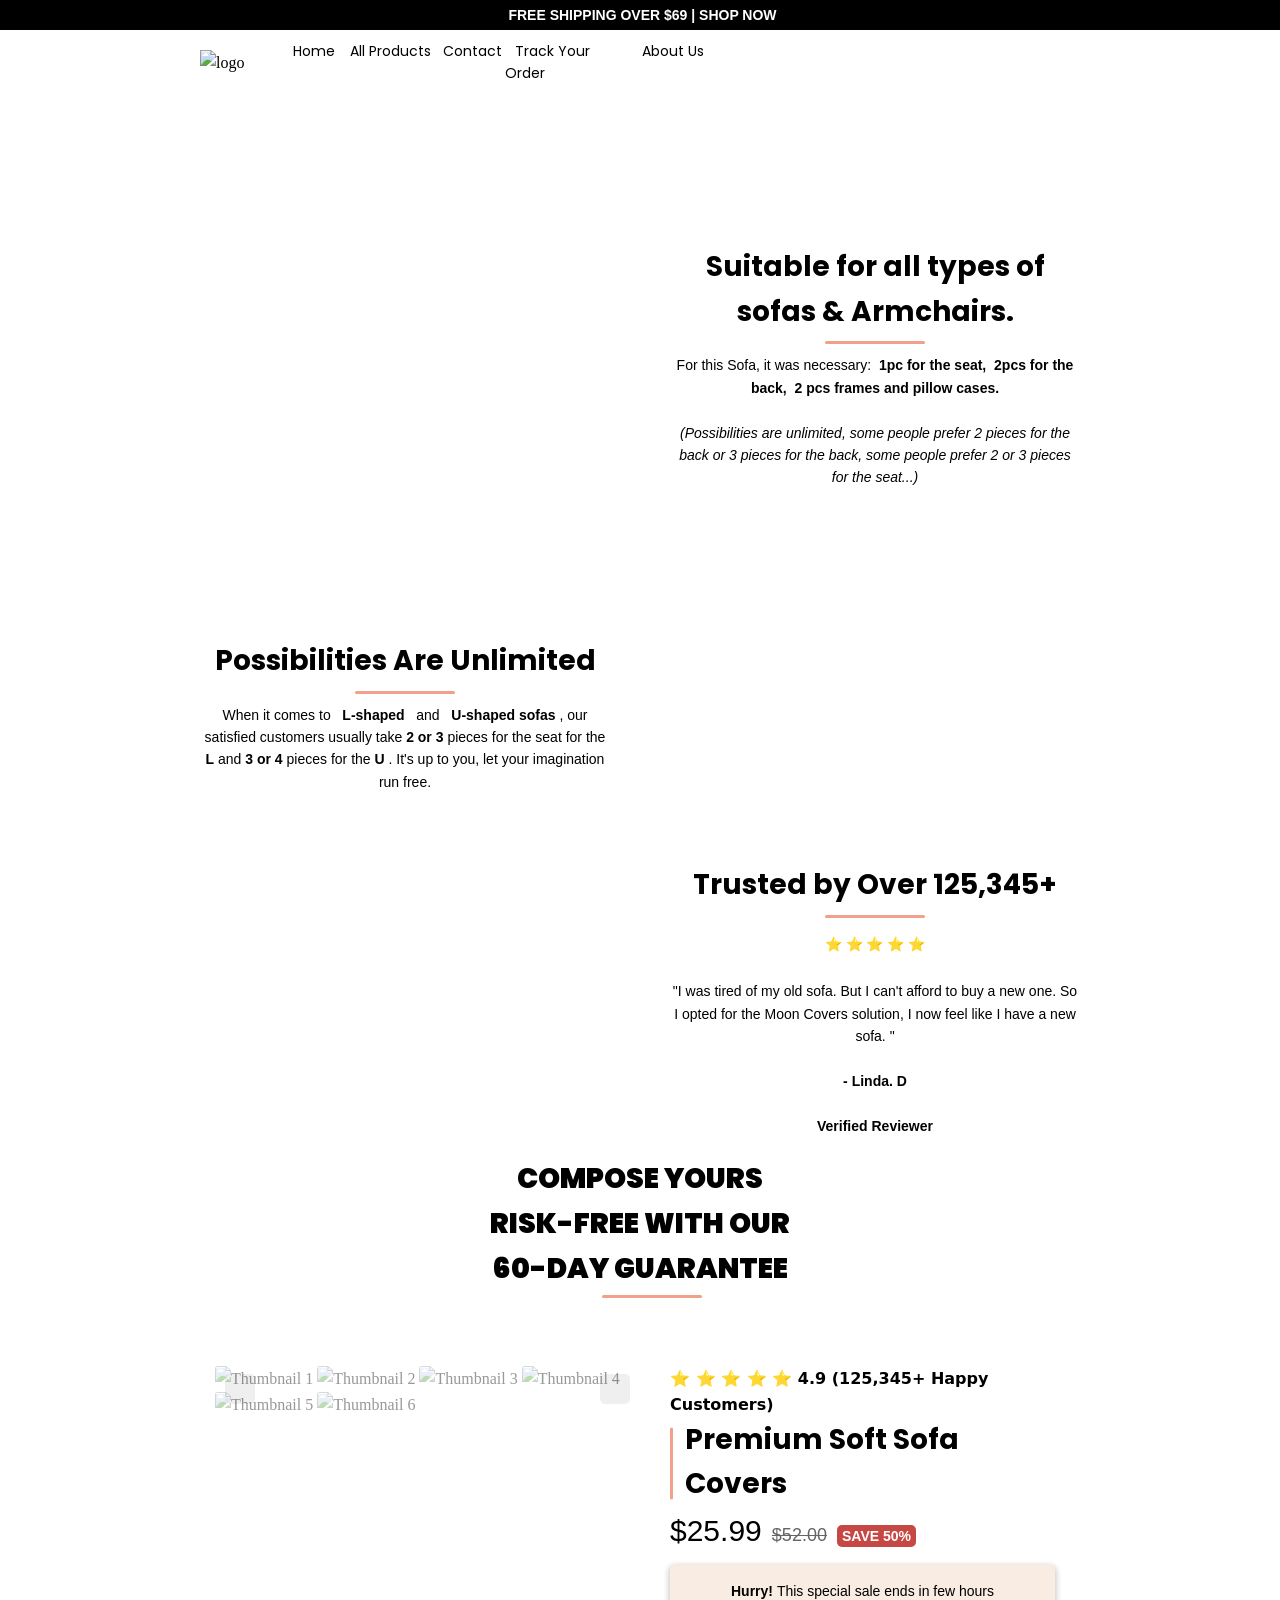
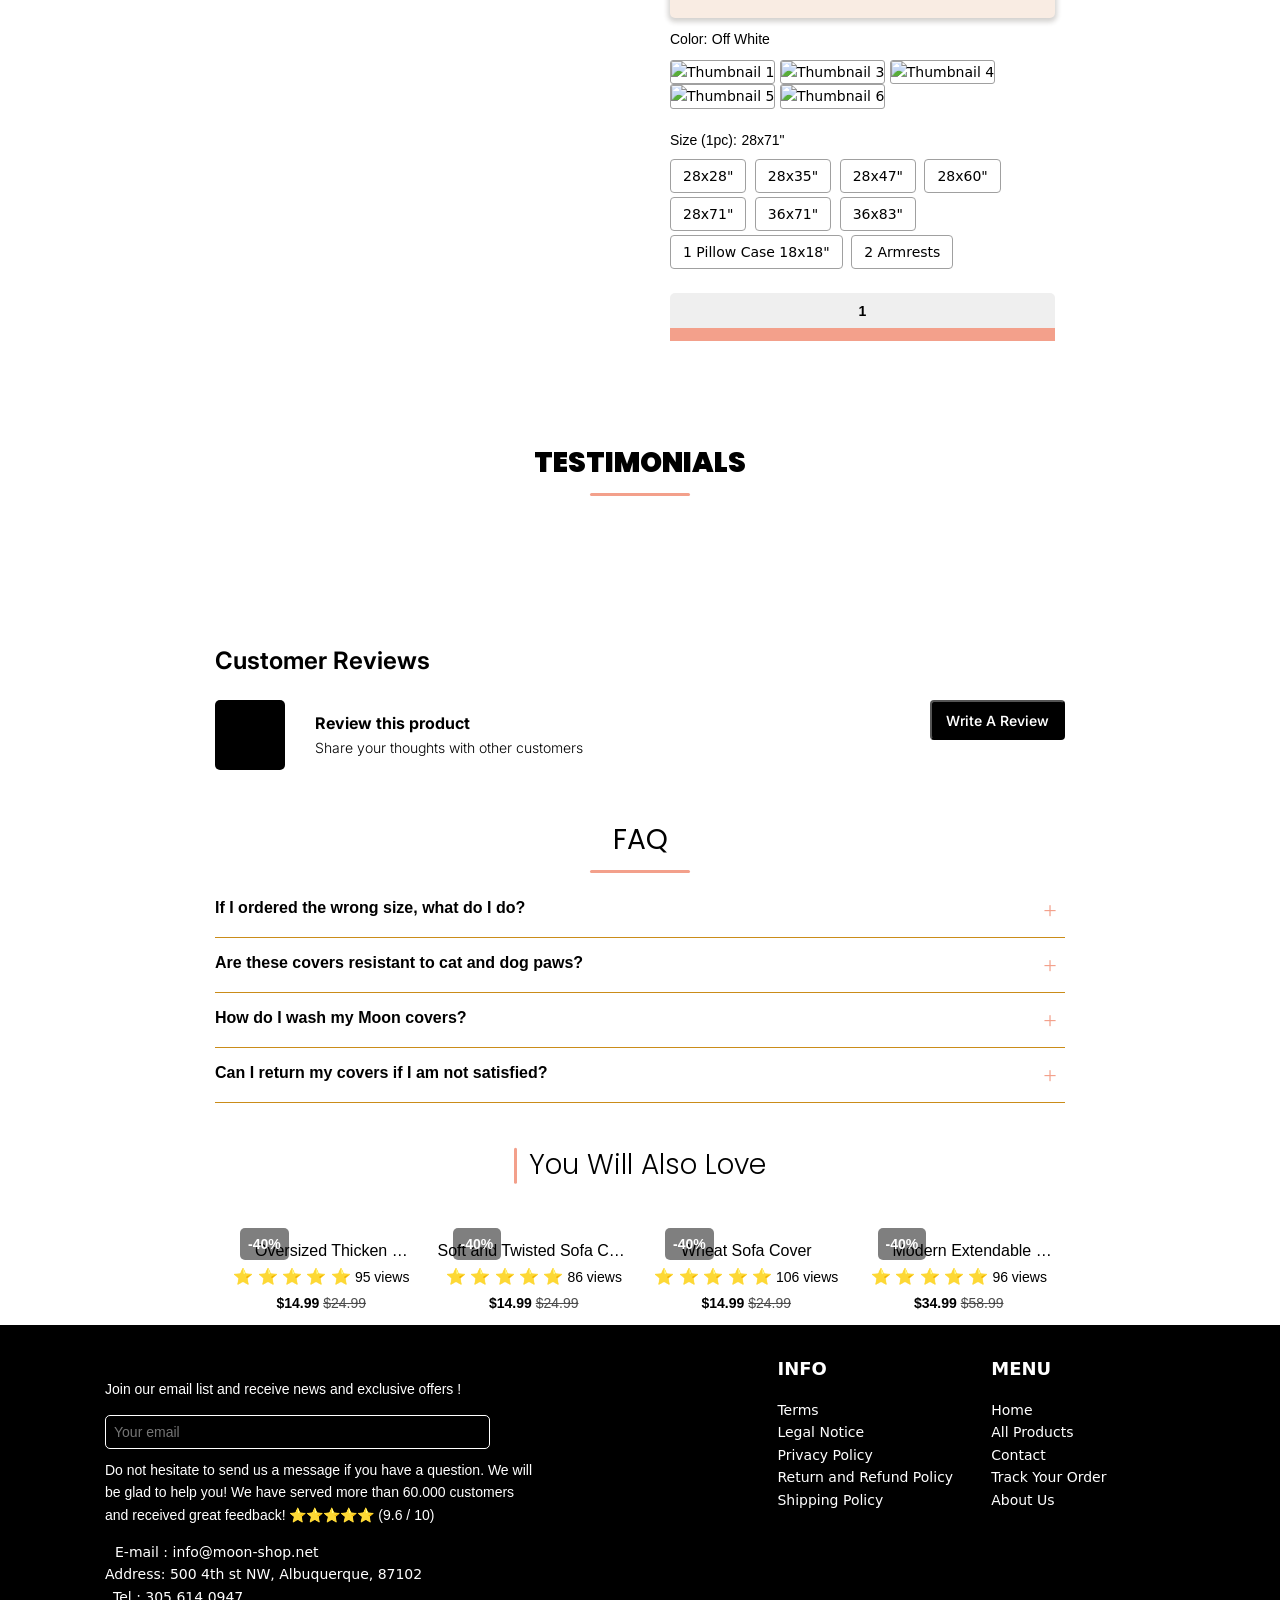
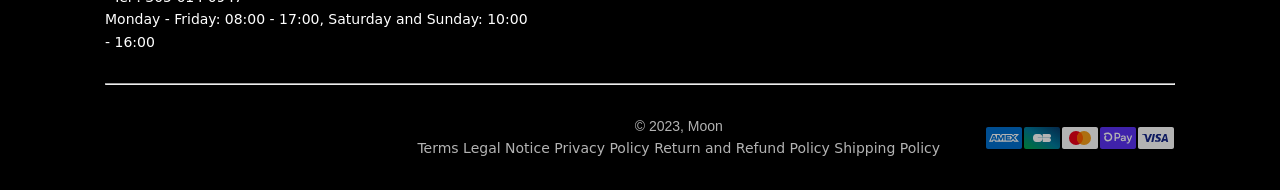
==== commit a910940c: "responsive" ====
--- a/index.html
+++ b/index.html
@@ -13,167 +13,225 @@
 </head>
 <body>
     <div id="wrapper">
-        <div id="header">
+        <div id="wrap--header">
             <p>
-                <b class="header__annouce">
+                <b class="wrap--header__annouce">
                     <i style="padding-right: 5px;" class="fa-solid fa-truck-fast"></i>
                     Free Shipping Over $69 | Shop Now
                 </b>
             </p>
-            <div class="header__header">
-                <div class="header__header--left">
-                  <a href="">
-                      <img
-                      src="https://moon-shop.net/cdn/shop/files/COPY_COPY_Dimensions_personnalisees_1600x600_px_5_x300.png?v=1672487169"
-                      alt="logo"/>
-                  </a>
-                </div>
-                <div class="header__header--right">                 
-                    <ul id="nav">
-                        <li><a href="">Home</a></li>
-                        <li class="navProduct">
-                            <a href="">
-                                All Products
-                                <span>
-                                    <i class="fa-solid fa-caret-down"></i>
-                                </span>
+
+            <div class="wrap--header__header">
+                <div class="header-flex">
+                    <div class="header__header--left">
+                        <a href="">
+                            <img
+                            src="https://moon-shop.net/cdn/shop/files/COPY_COPY_Dimensions_personnalisees_1600x600_px_5_x300.png?v=1672487169"
+                            alt="logo"/>
+                        </a>
+                    </div>
+                    <!-- PC -->
+                    <div class="header__header--right">                 
+                        <ul id="nav">
+                            <li><a href="">Home</a></li>
+                            <li class="navProduct">
+                                <a href="">
+                                    All Products
+                                    <span>
+                                        <i class="fa-solid fa-caret-down"></i>
+                                    </span>
+                                </a>
+                                <div class="nav-product">
+                                    <div class="subnav"><a class="sub" href="">Sofa Covers</a></div>
+                                    <div class="subnav"><a class="sub" href="">Stretchy Sofa Covers</a></div>
+                                    <div class="subnav"><a class="sub" href="">Armchairs & Recliners</a></div>
+                                    <div class="subnav"><a class="sub" href="">Chair Covers</a></div>
+                                    <div class="subnav"><a class="sub" href="">Linen Bedding Set</a></div>
+                                </div>
+                            </li>
+                            <li><a href="">Contact</a></li>
+                            <li><a href="">Track Your Order</a></li>
+                            <li><a href="">About Us</a></li>
+                        </ul>
+                    </div>
+                    <div class="header--right--mobile" style="display: flex;">
+                        <!-- Mobile -->
+                        <label  for="btn-menu" class="navbar">
+                            <i style="font-size: 20px;" class="fa-solid fa-bars"></i>
+                        </label>
+                        <label for="btn-cart" class="header__yourCart">
+                            <i style="font-size: 24px;" class="fa-solid fa-bag-shopping cart"></i>
+                        </label>
+                     </div>
+                    <!-- <button style="border: none; background-color: #fff;" onclick="showCart()">
+                    </button>            -->
+                </div>
+            </div>
+            
+            <input type="checkbox" hidden name="" class="cart-open" id="btn-cart">
+            <label for="btn-cart" class="static-screen"></label>
+            <div id="yourCart" >
+               <div class="cart-header">
+                   <div class="cart-close">
+                    <p class="cart-text">
+                        YOUR CART
+                    </p>
+                    <!-- <button onclick="hiddenCart()" style="background-color: #fff; border: none; cursor: pointer;">
+                        <span> <i style="line-height: 30px;" class="fa-solid fa-xmark"></i> </span>
+                    </button> -->
+                    <label for="btn-cart" class="btn-close">
+                        <i class="fa-solid fa-xmark"></i>
+                    </label>
+
+                   </div>
+               </div>
+               <div class="cart-container">
+                    <div class="discount-freeship">
+                        <div style="padding: 15px 0;" class="discount-content">
+                            <div class="text-freeship">
+                                You are
+                                <span> $69 </span>
+                                away from free shipping!
+                            </div>
+    
+                            <div style=" width: 100%; border-radius: 0px; background: #cccccc;" class="process-shipping">
+                                <div style="    
+                                /* background: #000000; */
+                                height: 10px;
+                                border-radius: 0px;
+                                transition: .25s;" id="process-bar"></div>
+                            </div>
+                        </div>
+                    </div>
+                    <div class="empty-cart">
+                        <p class="empty-cart-title">
+                        Your Cart is Empty. Let's Fix That!
+                        </p>
+                        <p class="empty-cart-subtitle">
+                        ⭐️⭐️⭐️⭐️⭐️ 4.9/5 Rated By Customers
+                        </p>     
+                  </div>
+
+                  <div class="content-cart-empty">
+                    <div class="title-bought">
+                      <span>YOU MAY ALSO LIKE</span>
+                    </div>
+                  </div>
+
+                  <div class="product-cart">
+                        <div class="product-cart-item">
+                            <a href="#">
+                                <div class="product-img">
+                                    <img style="width: 100%;" src="https://cdn.shopify.com/s/files/1/0642/9818/9027/products/lightgrey_800x_a1dedf3c-f405-43a8-a9db-a9c6d2385751_x160.jpg" alt="">
+                                </div>
                             </a>
-                            <div class="nav-product">
-                                <div class="subnav"><a class="sub" href="">Sofa Covers</a></div>
-                                <div class="subnav"><a class="sub" href="">Stretchy Sofa Covers</a></div>
-                                <div class="subnav"><a class="sub" href="">Armchairs & Recliners</a></div>
-                                <div class="subnav"><a class="sub" href="">Chair Covers</a></div>
-                                <div class="subnav"><a class="sub" href="">Linen Bedding Set</a></div>
-                            </div>
-                        </li>
-                        <li><a href="">Contact</a></li>
-                        <li><a href="">Track Your Order</a></li>
-                        <li><a href="">About Us</a></li>
-                    </ul>
-                </div>
-                <button style="border: none; background-color: #fff;" onclick="showCart()">
-                    <div class="header__yourCart">
-                        <i style="font-size: 25px;" class="fa-solid fa-bag-shopping cart"></i>
-                    </div>
-                </button>           
+                            <div class="wrap-product-title">
+                                <a href="">
+                                    <p class="product-title">
+                                        Premium Sectional Couch Cover
+                                    </p>
+                                </a>
+                                <div class="content-sell">
+                                    <div style="width: 155px; padding-right: 10px;" class="price-sell">
+                                        <span style="text-decoration: line-through; color: #737373;">$33.50</span>
+                                        <span>$19.99</span>
+                                    </div>
+                                    <button class="btn-add">ADD</button>
+                                </div>
+                            </div>
+                        </div>
+                        
+                        <div class="product-cart-item">
+                           <a href="#">
+                                <div class="product-img">
+                                    <img style="width: 100%;" src="https://cdn.shopify.com/s/files/1/0642/9818/9027/products/1_23abed83-d0f8-4429-8b62-3324c2afa8bb_x160.webp" alt="">
+                                </div>
+                           </a>
+                           <div class="wrap-product-title">
+                                <a href="">
+                                    <p class="product-title">
+                                        Premium Sectional Couch Cover
+                                    </p>
+                                </a>
+                                <div class="content-sell">
+                                    <div style="width: 155px; padding-right: 10px;" class="price-sell">
+                                        <span style="text-decoration: line-through; color: #737373;">$43.99</span>
+                                        <span>$25.99</span>
+                                    </div>
+                                    <button class="btn-add">ADD</button>
+                                </div>
+                            </div>
+                        </div>
+                        <div class="product-cart-item">
+                            <a href="#">
+                                    <div class="product-img">
+                                        <img style="width: 100%;" src="https://cdn.shopify.com/s/files/1/0642/9818/9027/products/20_c2fc1d19-8411-4de0-b173-7793590a6f83_x160.jpg" alt="">
+                                    </div>
+                            </a>
+                            <div class="wrap-product-title">
+                                <a href="">
+                                    <p class="product-title">
+                                        Premium Sectional Couch Cover
+                                    </p>
+                                </a>
+                                <div class="content-sell">
+                                    <div style="width: 155px; padding-right: 10px;" class="price-sell">
+                                        <span style="text-decoration: line-through; color: #737373;">$58.99</span>
+                                        <span>$34.99</span>
+                                    </div>
+                                    <button class="btn-add">ADD</button>
+                                </div>
+                            </div>
+                        </div>
+                    </div>
+                  </div>
+               </div>
+
+            <input type="checkbox" hidden name="" class="menu-open" id="btn-menu">
+            <label for="btn-menu" class="overlay"></label>
+            <div class="menu-mobile text">
+                <div style="padding: 0 30px 20px;">
+                    <div class="menu-header">
+                        <div style="font-size: 22px; font-weight: 700; padding: 20px 0;" class="menu-title">Menu</div>
+                        <label for="btn-menu" class="btn-close-menu">
+                            <i class="fa-solid fa-xmark"></i>
+                        </label>
+                    </div>
+                    <hr>
+                    <div class="menu-container">
+                        <ul>
+                            <li><a href="">Home</a></li>
+                            <hr>
+                            <li><a href="">All Products</a></li>
+                            <hr>
+                            <li><a href="">Contact</a></li>
+                            <hr>
+                            <li><a href="">Track Your Order</a></li>
+                            <hr>
+                            <li><a href="">About Us</a></li>
+                            <hr>
+                        </ul>
+                    </div>
+                </div>
+                <div style="padding: 0 30px;" class="menu-medias">
+                    <div class="social">
+                        <ul style="display: flex; list-style: none; font-size: 25px; align-items: center;" class="social-icons-footer">
+                            <li>
+                                <a style=" padding-right: 15px;" href="#" title="Moon on Facebook">
+                                    <i class="fa-brands fa-facebook"></i>
+                                </a>
+                            </li>
+                            
+                            <li>
+                                <a href="#" title="Moon on Pinterest">
+                                    <i class="fa-brands fa-pinterest"></i>
+                                </a>
+                            </li>
+                        </ul>
+                    </div>
+                </div>
             </div>
         </div>
-            <div style="position: relative; " class="static-screen">
-                <div id="yourCart" >
-                   <div class="cart-header">
-                       <div class="cart-close">
-                        <p class="cart-text">
-                            YOUR CART
-                        </p>
-                        <button onclick="hiddenCart()" style="background-color: #fff; border: none; cursor: pointer;">
-                            <span> <i style="line-height: 30px;" class="fa-solid fa-xmark"></i> </span>
-                        </button>
-                       </div>
-                   </div>
-                   <div class="cart-container">
-                        <div class="discount-freeship">
-                            <div style="padding: 15px 0;" class="discount-content">
-                                <div class="text-freeship">
-                                    You are
-                                    <span> $69 </span>
-                                    away from free shipping!
-                                </div>
-        
-                                <div style=" width: 100%; border-radius: 0px; background: #cccccc;" class="process-shipping">
-                                    <div style="    
-                                    /* background: #000000; */
-                                    height: 10px;
-                                    border-radius: 0px;
-                                    transition: .25s;" id="process-bar"></div>
-                                </div>
-                            </div>
-                        </div>
-                        <div class="empty-cart">
-                            <p class="empty-cart-title">
-                            Your Cart is Empty. Let's Fix That!
-                            </p>
-                            <p class="empty-cart-subtitle">
-                            ⭐️⭐️⭐️⭐️⭐️ 4.9/5 Rated By Customers
-                            </p>     
-                      </div>
-    
-                      <div class="content-cart-empty">
-                        <div class="title-bought">
-                          <span>YOU MAY ALSO LIKE</span>
-                        </div>
-                      </div>
-    
-                      <div class="product-cart">
-                            <div class="product-cart-item">
-                                <a href="#">
-                                    <div class="product-img">
-                                        <img style="width: 100%;" src="https://cdn.shopify.com/s/files/1/0642/9818/9027/products/lightgrey_800x_a1dedf3c-f405-43a8-a9db-a9c6d2385751_x160.jpg" alt="">
-                                    </div>
-                                </a>
-                                <div class="wrap-product-title">
-                                    <a href="">
-                                        <p class="product-title">
-                                            Premium Sectional Couch Cover
-                                        </p>
-                                    </a>
-                                    <div class="content-sell">
-                                        <div style="width: 155px; padding-right: 10px;" class="price-sell">
-                                            <span style="text-decoration: line-through; color: #737373;">$33.50</span>
-                                            <span>$19.99</span>
-                                        </div>
-                                        <button class="btn-add">ADD</button>
-                                    </div>
-                                </div>
-                            </div>
-                            
-                            <div class="product-cart-item">
-                               <a href="#">
-                                    <div class="product-img">
-                                        <img style="width: 100%;" src="https://cdn.shopify.com/s/files/1/0642/9818/9027/products/1_23abed83-d0f8-4429-8b62-3324c2afa8bb_x160.webp" alt="">
-                                    </div>
-                               </a>
-                               <div class="wrap-product-title">
-                                    <a href="">
-                                        <p class="product-title">
-                                            Premium Sectional Couch Cover
-                                        </p>
-                                    </a>
-                                    <div class="content-sell">
-                                        <div style="width: 155px; padding-right: 10px;" class="price-sell">
-                                            <span style="text-decoration: line-through; color: #737373;">$43.99</span>
-                                            <span>$25.99</span>
-                                        </div>
-                                        <button class="btn-add">ADD</button>
-                                    </div>
-                                </div>
-                            </div>
-                            <div class="product-cart-item">
-                                <a href="#">
-                                        <div class="product-img">
-                                            <img style="width: 100%;" src="https://cdn.shopify.com/s/files/1/0642/9818/9027/products/20_c2fc1d19-8411-4de0-b173-7793590a6f83_x160.jpg" alt="">
-                                        </div>
-                                </a>
-                                <div class="wrap-product-title">
-                                    <a href="">
-                                        <p class="product-title">
-                                            Premium Sectional Couch Cover
-                                        </p>
-                                    </a>
-                                    <div class="content-sell">
-                                        <div style="width: 155px; padding-right: 10px;" class="price-sell">
-                                            <span style="text-decoration: line-through; color: #737373;">$58.99</span>
-                                            <span>$34.99</span>
-                                        </div>
-                                        <button class="btn-add">ADD</button>
-                                    </div>
-                                </div>
-                            </div>
-                        </div>
-                      </div>
-                   </div>
-            </div>
-               <div class="cart-footer"></div>
-            </div>
         <div id="container">
             <div class="grid-container">
                 <div class="item1">
@@ -182,13 +240,13 @@
                     src="https://moon-shop.net/cdn/shop/files/HOW_TO_COMPOSE_MY_SOFA_COVER_1_-min.png?v=1683456792"
                     alt=""
                   /></div>
-                <div style="margin-top: 150px;" class="item2">
+                <div class="item2">
                     <h2 class="text-center">
                         <b>
-                        Suitable for all types of sofas & Armchairs.
+                            Suitable for all types of sofas & Armchairs.
                         </b>
                     </h2>
-      
+                    
                     <div style="text-align: center; font-size: 14px; margin-top: 20px;">
                         <p>
                             For this Sofa, it was necessary:&nbsp;
@@ -206,86 +264,87 @@
                         </p>
                     </div>
                 </div>
-                <div style="margin-top: 150px;" class="item3">
+                <div class="item3">
                     <h2 class="text-center">
                         <b>
-                          Possibilities Are Unlimited
+                            Possibilities Are Unlimited
                         </b>
                     </h2>
-          
-                    <div  style="text-align: center; font-size: 14px; margin-top: 20px;">
+                        
+                    <div style="text-align: center; font-size: 14px; margin-top: 20px;">
                         <p>
                             When it comes to &nbsp;
-                          <strong>L-shaped &nbsp;</strong>
-                          and &nbsp;
-                          
-                          <strong>U-shaped&nbsp;sofas</strong>
-                          , our satisfied customers usually take 
-          
-                          <strong>2 or 3</strong>
-                          pieces for the seat for the 
-                          <strong>L</strong>
-                          and
-                          <strong>3 or 4</strong>
-                          pieces for the 
-                          <strong>U</strong>
-                          .&nbsp;It's up to you, let your imagination run free. 
-                        </p>
-                    </div>
-                </div>  
-                <div class="item4">
-                    <img
-                        style="width: 500px; border-radius: 5px"
-                        src="https://moon-shop.net/cdn/shop/files/giphy-downsized-large-min.gif?v=1683457618"
-                        alt=""
-                    />
-                </div>
-                <div class="item5"> 
-                    <img
+                                <strong>L-shaped &nbsp;</strong>
+                                and &nbsp;
+                                
+                                <strong>U-shaped&nbsp;sofas</strong>
+                                , our satisfied customers usually take 
+                                
+                                <strong>2 or 3</strong>
+                                pieces for the seat for the 
+                                <strong>L</strong>
+                                and
+                                <strong>3 or 4</strong>
+                                pieces for the 
+                                <strong>U</strong>
+                                .&nbsp;It's up to you, let your imagination run free. 
+                            </p>
+                        </div>
+                    </div>  
+                    <div class="item4">
+                        <img
+                            style="width: 100%; border-radius: 5px"
+                            src="https://moon-shop.net/cdn/shop/files/giphy-downsized-large-min.gif?v=1683457618"
+                            alt=""
+                            />
+                    </div>
+                    <div style="padding-top: 30px;" class="item5"> 
+                        <img
                         style="width: 100%; border-radius: 5px"
                         src="https://moon-shop.net/cdn/shop/files/Reviews_moon_sofa_cover.png?v=1683458594"
                         alt=""
-                    />
-                </div>
-                <div style="margin-top: 100px;" class="item6">
-                    <h2 class="text-center">
-                        <b>
-                          Trusted by Over 125,345+
-                        </b>
-                    </h2>
-                    <p style="font-size: 14px; margin: 25px 0 ;">
-                        ⭐️ ⭐️ ⭐️ ⭐️ ⭐️
-                    </p>
-          
-                    <div style="text-align: center; font-size: 14px; margin: 20px 0;">
-                        <p>
-                          "I was tired of my old sofa. But I can't afford to buy a new
-                          one. So I opted for the Moon Covers solution, I now feel like I
-                          have a new sofa. "
+                        />
+                    </div>
+                    
+                    <div class="item6">
+                        <h2 class="text-center">
+                            <b>
+                                Trusted by Over 125,345+
+                            </b>
+                        </h2>
+                        <p style="font-size: 14px; margin: 25px 0 ;">
+                            ⭐️ ⭐️ ⭐️ ⭐️ ⭐️
                         </p>
-                        <br>
-                        <p>
-                          <strong>- Linda. D</strong>
-                        </p>
-                        <br>
-                        <p>
-                          <i
+                        
+                        <div style="text-align: center; font-size: 14px; margin: 20px 0;">
+                            <p>
+                                "I was tired of my old sofa. But I can't afford to buy a new
+                                one. So I opted for the Moon Covers solution, I now feel like I
+                                have a new sofa. "
+                            </p>
+                            <br>
+                            <p>
+                                <strong>- Linda. D</strong>
+                            </p>
+                            <br>
+                            <p>
+                                <i
                             style="color: rgb(22, 210, 22)"
                             class="fa-solid fa-square-check"
-                          ></i>
-                          <strong>Verified Reviewer</strong>
+                            ></i>
+                            <strong>Verified Reviewer</strong>
                         </p>
                     </div>
                 </div>
             </div>
-
-            <div  style="display: flex; padding: 0 100px; justify-content: center;">
-                <img
-                    src="https://moon-shop.net/cdn/shop/files/Sans_titre_49_-min.png?v=1683393671"
-                    alt=""
+            
+            <div class="img--wrapper">
+                <img class="imgVogue"
+                src="https://moon-shop.net/cdn/shop/files/Sans_titre_49_-min.png?v=1683393671"
+                alt=""
                 />
             </div>
-
+            
             <div  style=" text-align: center; font-weight: bolder; padding: 0 100px;">
                 <b class="text-center">
                     COMPOSE YOURS
@@ -295,9 +354,9 @@
                     60-DAY GUARANTEE
                 </b>
             </div>
-
-            <div class="grid-product">
-                <div style="width: 50%;" class="slideshow-container">
+            
+            <div style="width: 100%;" class="grid-product">
+                <div class="slideshow-container">
                     <div class="slider">
                         <div class="slides">
                             <img class="main-img" src="https://moon-shop.net/cdn/shop/files/1_9c1384c0-dba2-4487-bd23-515ea20a0db5.webp?v=1683456140" alt="">
@@ -306,12 +365,11 @@
                             <img class="main-img" src="https://moon-shop.net/cdn/shop/files/5_32640b8c-253c-44ba-a464-41983c0934b0.jpg?v=1683456141" alt="">
                             <img class="main-img" src="https://moon-shop.net/cdn/shop/files/Captured_ecran2023-02-28a22.01.53_90ab4378-c601-4c50-874d-fc83ffb1eda9.png?v=1683456141" alt="">
                             <img class="main-img" src="https://moon-shop.net/cdn/shop/files/3_8b550cda-90f7-4c35-959d-d2764581120a.webp?v=1683456142" alt="">
-                          <!-- Add more images here -->
-                        </div>
-                    
+                        </div>
+                        
                         <button class="prev" onclick="changeSlide(-1)"><i class="fa-solid fa-chevron-left"></i></button>
                         <button class="next" onclick="changeSlide(1)"><i class="fa-solid fa-chevron-right"></i></button>
-                    
+                        
                         <div class="thumbnails">                            
                             <img class="thumbnail-item" src="https://moon-shop.net/cdn/shop/files/1_9c1384c0-dba2-4487-bd23-515ea20a0db5.webp?v=1683456140" alt="Thumbnail 1" onclick="currentSlide(0)">
                             <img class="thumbnail-item" src="https://moon-shop.net/cdn/shop/files/COMPOSEYOURSETNOW_1_-min_b86ebbd2-358b-421c-846e-851eb45d3e2c.png?v=1683456141" alt="Thumbnail 2" onclick="currentSlide(1)">
@@ -319,19 +377,19 @@
                             <img class="thumbnail-item" src="https://moon-shop.net/cdn/shop/files/5_32640b8c-253c-44ba-a464-41983c0934b0.jpg?v=1683456141" alt="Thumbnail 4" onclick="currentSlide(3)">
                             <img class="thumbnail-item" src="https://moon-shop.net/cdn/shop/files/Captured_ecran2023-02-28a22.01.53_90ab4378-c601-4c50-874d-fc83ffb1eda9.png?v=1683456141" alt="Thumbnail 5" onclick="currentSlide(4)">
                             <img class="thumbnail-item" src="https://moon-shop.net/cdn/shop/files/3_8b550cda-90f7-4c35-959d-d2764581120a.webp?v=1683456142" alt="Thumbnail 6" onclick="currentSlide(5)">
-                            <!-- Add more thumbnails here -->
-                          </div>
-                    </div>
-                </div>
-
-                <div style="font-family: system-ui, -apple-system, BlinkMacSystemFont, 'Segoe UI', Roboto, Oxygen, Ubuntu, Cantarell, 'Open Sans', 'Helvetica Neue', sans-serif;" class="detail-product">
+                        </div>
+                    </div>
+                </div>
+
+                <div class="detail-product"
+                 style="font-family: system-ui, -apple-system, BlinkMacSystemFont, 'Segoe UI', Roboto, Oxygen, Ubuntu, Cantarell, 'Open Sans', 'Helvetica Neue', sans-serif;" >
                     <form id="addCart" method="">
                         <div class="cart-productItem">
                             <b>⭐️ ⭐️ ⭐️ ⭐️ ⭐️ 4.9 (125,345+ Happy Customers)</b>
                         </div>
                         <div style="padding-left: 15px; position: relative;" class="cart-productItem">
                             <h1 style="color: #000000; font-size: 28px; font-family: 'Poppins', sans-serif;" class="productItem__title borderLeft " itemprop="name">
-                              Premium Soft Sofa Covers
+                                Premium Soft Sofa Covers
                             </h1>
                         </div>
                         <div style="margin-bottom: 10px;" class="cart-productItem">
@@ -350,7 +408,7 @@
                                 This special sale ends in few hours
                             </p>
                         </div>
-
+                        
                         <div style="font-size: 14px;" class="selectItem">
                             <div style="margin-bottom: 10px;" class="select-label">
                                 <label>
@@ -365,9 +423,9 @@
                                     <img class="thumbnail-item opa" src="https://moon-shop.net/cdn/shop/files/5_32640b8c-253c-44ba-a464-41983c0934b0.jpg?v=1683456141" alt="Thumbnail 4" onclick="currentSlide(3)">
                                     <img class="thumbnail-item opa" src="https://moon-shop.net/cdn/shop/files/Captured_ecran2023-02-28a22.01.53_90ab4378-c601-4c50-874d-fc83ffb1eda9.png?v=1683456141" alt="Thumbnail 5" onclick="currentSlide(4)">
                                     <img class="thumbnail-item opa" src="https://moon-shop.net/cdn/shop/files/3_8b550cda-90f7-4c35-959d-d2764581120a.webp?v=1683456142" alt="Thumbnail 6" onclick="currentSlide(5)">
-                                  </div>
-                            </div>
-
+                                </div>
+                            </div>
+                            
                             <div style="padding-bottom: 8px;" class="select-label">
                                 <label>
                                     <span class="label-size">Size (1pc):</span>
@@ -380,7 +438,7 @@
                                     <input type="radio" name="name1" value="28x28&quot;" class="button-option" id="item1">
                                     <label for="item1" class="button-label" style="width: auto;">28x28"</label>
                                 </div>
-
+                                
                                 <div class="wrap-item">
                                     <input type="radio" name="name1" value="28x35&quot;" class="button-option" id="item2">
                                     <label for="item2" class="button-label" style="width: auto;">28x35"</label>
@@ -400,7 +458,7 @@
                                     <input type="radio" name="name1" value="28x71&quot;" class="button-option" id="item5">
                                     <label for="item5" class="button-label" style="width: auto;">28x71"</label>
                                 </div>
-
+                                
                                 <div class="wrap-item">
                                     <input type="radio" name="name1" value="36x71&quot;" class="button-option" id="item6">
                                     <label for="item6" class="button-label" style="width: auto;">36x71"</label>
@@ -422,8 +480,8 @@
                                 </div>
                             </div>                     
                         </div>
-                            <div style="margin-bottom: 10px;" class="quantity">
-                                <div style="display: flex; height: 35px;" class="countItem">
+                        <div style="margin-bottom: 10px;" class="quantity">
+                            <div style="display: flex; height: 35px;" class="countItem">
                                     <span style="border-top-left-radius: 5px;" class="btn-addQuantity"> <i class="fa-solid fa-minus"></i> </span>
                                     <input style="text-align: center; border: none; background-color: #efefef; font-weight: 700; font-size: 14px;" type="text" name="quantity" id="" value="1" min="1" readonly>
                                     <span style="border-top-right-radius: 5px;" class="btn-addQuantity"> <i class="fa-solid fa-plus"></i> </span>
@@ -454,23 +512,23 @@
                                         
                                         <li>
                                             <svg class="icon" width="38" height="24" role="img" viewBox="0 0 38 24" fill="none" xmlns="http://www.w3.org/2000/svg" aria-labelledby="pi-cartes_bancaires"><title id="pi-cartes_bancaires">Cartes Bancaires</title><rect x="1" y="1" width="36" height="22" rx="2" fill="url(#pi-cartes_bancaires-paint0_linear)"></rect><rect x=".5" y=".5" width="37" height="23" rx="2.5" stroke="#000" stroke-opacity=".07"></rect><path fill-rule="evenodd" clip-rule="evenodd" d="M28 9.934c0 1.067-.8 1.932-1.79 1.934v.002h-6.52V8h6.52c.99.002 1.79.867 1.79 1.934zm0 4.104c0 1.067-.8 1.932-1.79 1.934v.003h-6.52v-3.87h6.52c.99.002 1.79.867 1.79 1.933zm-13.224-1.934h4.788v.378c0 1.943-1.46 3.518-3.26 3.518H13.26C11.46 16 10 14.425 10 12.482v-.938c0-1.943 1.46-3.518 3.26-3.518h3.044c1.8 0 3.26 1.575 3.26 3.518v.326h-4.788v.234z" fill="#fff"></path><defs><linearGradient id="pi-cartes_bancaires-paint0_linear" x1="37" y1="1" x2="17.422" y2="33.036" gradientUnits="userSpaceOnUse"><stop stop-color="#083969"></stop><stop offset=".492" stop-color="#007B9D"></stop><stop offset="1" stop-color="#00A84A"></stop></linearGradient></defs></svg>
-                                    </li>
+                                        </li>
                                     
-                                    <li>
-                                      <svg class="icon" viewBox="0 0 38 24" xmlns="http://www.w3.org/2000/svg" role="img" width="38" height="24" aria-labelledby="pi-master"><title id="pi-master">Mastercard</title><path opacity=".07" d="M35 0H3C1.3 0 0 1.3 0 3v18c0 1.7 1.4 3 3 3h32c1.7 0 3-1.3 3-3V3c0-1.7-1.4-3-3-3z"></path><path fill="#fff" d="M35 1c1.1 0 2 .9 2 2v18c0 1.1-.9 2-2 2H3c-1.1 0-2-.9-2-2V3c0-1.1.9-2 2-2h32"></path><circle fill="#EB001B" cx="15" cy="12" r="7"></circle><circle fill="#F79E1B" cx="23" cy="12" r="7"></circle><path fill="#FF5F00" d="M22 12c0-2.4-1.2-4.5-3-5.7-1.8 1.3-3 3.4-3 5.7s1.2 4.5 3 5.7c1.8-1.2 3-3.3 3-5.7z"></path></svg>
-                                    </li>
+                                        <li>
+                                            <svg class="icon" viewBox="0 0 38 24" xmlns="http://www.w3.org/2000/svg" role="img" width="38" height="24" aria-labelledby="pi-master"><title id="pi-master">Mastercard</title><path opacity=".07" d="M35 0H3C1.3 0 0 1.3 0 3v18c0 1.7 1.4 3 3 3h32c1.7 0 3-1.3 3-3V3c0-1.7-1.4-3-3-3z"></path><path fill="#fff" d="M35 1c1.1 0 2 .9 2 2v18c0 1.1-.9 2-2 2H3c-1.1 0-2-.9-2-2V3c0-1.1.9-2 2-2h32"></path><circle fill="#EB001B" cx="15" cy="12" r="7"></circle><circle fill="#F79E1B" cx="23" cy="12" r="7"></circle><path fill="#FF5F00" d="M22 12c0-2.4-1.2-4.5-3-5.7-1.8 1.3-3 3.4-3 5.7s1.2 4.5 3 5.7c1.8-1.2 3-3.3 3-5.7z"></path></svg>
+                                        </li>
+                                        
+                                        <li>
+                                            <svg class="icon" xmlns="http://www.w3.org/2000/svg" role="img" viewBox="0 0 38 24" width="38" height="24" aria-labelledby="pi-shopify_pay"><title id="pi-shopify_pay">Shop Pay</title><path opacity=".07" d="M35 0H3C1.3 0 0 1.3 0 3v18c0 1.7 1.4 3 3 3h32c1.7 0 3-1.3 3-3V3c0-1.7-1.4-3-3-3z" fill="#000"></path><path d="M35 1c1.1 0 2 .9 2 2v18c0 1.1-.9 2-2 2H3c-1.1 0-2-.9-2-2V3c0-1.1.9-2 2-2h32z" fill="#5A31F4"></path><path d="M21.382 9.713c0 1.668-1.177 2.858-2.821 2.858h-1.549a.133.133 0 00-.12.08.127.127 0 00-.01.049v2.192a.129.129 0 01-.13.129h-1.084a.13.13 0 01-.13-.13V6.986a.127.127 0 01.08-.12.129.129 0 01.05-.01h2.9c1.637 0 2.814 1.19 2.814 2.858v-.001zm-1.352 0c0-.958-.658-1.658-1.55-1.658h-1.468a.13.13 0 00-.13.13v3.05a.127.127 0 00.038.092.129.129 0 00.092.038h1.468c.892.005 1.55-.695 1.55-1.652zm1.674 3.791a1.527 1.527 0 01.647-1.317c.423-.316 1.084-.48 2.055-.514l1.033-.036v-.303c0-.607-.41-.863-1.068-.863-.658 0-1.075.231-1.17.61a.127.127 0 01-.125.09h-1.022a.13.13 0 01-.126-.092.125.125 0 01-.004-.055c.152-.898.904-1.58 2.494-1.58 1.692 0 2.303.783 2.303 2.276v3.172a.13.13 0 01-.132.129h-1.03a.13.13 0 01-.13-.13v-.236a.096.096 0 00-.061-.091.1.1 0 00-.107.022c-.31.334-.808.575-1.607.575-1.175 0-1.95-.607-1.95-1.657zm3.735-.687v-.246l-1.339.07c-.705.036-1.115.326-1.115.816 0 .444.376.69 1.034.69.893 0 1.42-.48 1.42-1.33zm2.316 4.6v-.919a.13.13 0 01.049-.1.132.132 0 01.108-.027c.158.029.318.044.479.044a1.229 1.229 0 001.245-.876l.067-.211a.133.133 0 000-.088l-2.145-5.471a.13.13 0 01.06-.165.13.13 0 01.062-.015h1.04a.132.132 0 01.123.085l1.456 3.859a.131.131 0 00.125.088.133.133 0 00.125-.088l1.265-3.848a.13.13 0 01.126-.09h1.076a.134.134 0 01.132.116.134.134 0 01-.008.063l-2.295 6.076c-.528 1.413-1.433 1.773-2.43 1.773a1.959 1.959 0 01-.561-.066.132.132 0 01-.1-.14h.001zM8.57 6.4a5.363 5.363 0 00-3.683 1.427.231.231 0 00-.029.31l.618.839a.236.236 0 00.362.028 3.823 3.823 0 012.738-1.11c2.12 0 3.227 1.584 3.227 3.15 0 1.7-1.163 2.898-2.835 2.921-1.292 0-2.266-.85-2.266-1.974a1.908 1.908 0 01.713-1.48.231.231 0 00.033-.324l-.65-.815a.236.236 0 00-.339-.034 3.43 3.43 0 00-.942 1.183 3.39 3.39 0 00-.337 1.47c0 1.935 1.655 3.452 3.775 3.464h.03c2.517-.032 4.337-1.884 4.337-4.415 0-2.247-1.667-4.64-4.752-4.64z" fill="#fff"></path></svg>
+                                        </li>
+                                        
+                                        <li>
+                                            <svg class="icon" viewBox="0 0 38 24" xmlns="http://www.w3.org/2000/svg" role="img" width="38" height="24" aria-labelledby="pi-visa"><title id="pi-visa">Visa</title><path opacity=".07" d="M35 0H3C1.3 0 0 1.3 0 3v18c0 1.7 1.4 3 3 3h32c1.7 0 3-1.3 3-3V3c0-1.7-1.4-3-3-3z"></path><path fill="#fff" d="M35 1c1.1 0 2 .9 2 2v18c0 1.1-.9 2-2 2H3c-1.1 0-2-.9-2-2V3c0-1.1.9-2 2-2h32"></path><path d="M28.3 10.1H28c-.4 1-.7 1.5-1 3h1.9c-.3-1.5-.3-2.2-.6-3zm2.9 5.9h-1.7c-.1 0-.1 0-.2-.1l-.2-.9-.1-.2h-2.4c-.1 0-.2 0-.2.2l-.3.9c0 .1-.1.1-.1.1h-2.1l.2-.5L27 8.7c0-.5.3-.7.8-.7h1.5c.1 0 .2 0 .2.2l1.4 6.5c.1.4.2.7.2 1.1.1.1.1.1.1.2zm-13.4-.3l.4-1.8c.1 0 .2.1.2.1.7.3 1.4.5 2.1.4.2 0 .5-.1.7-.2.5-.2.5-.7.1-1.1-.2-.2-.5-.3-.8-.5-.4-.2-.8-.4-1.1-.7-1.2-1-.8-2.4-.1-3.1.6-.4.9-.8 1.7-.8 1.2 0 2.5 0 3.1.2h.1c-.1.6-.2 1.1-.4 1.7-.5-.2-1-.4-1.5-.4-.3 0-.6 0-.9.1-.2 0-.3.1-.4.2-.2.2-.2.5 0 .7l.5.4c.4.2.8.4 1.1.6.5.3 1 .8 1.1 1.4.2.9-.1 1.7-.9 2.3-.5.4-.7.6-1.4.6-1.4 0-2.5.1-3.4-.2-.1.2-.1.2-.2.1zm-3.5.3c.1-.7.1-.7.2-1 .5-2.2 1-4.5 1.4-6.7.1-.2.1-.3.3-.3H18c-.2 1.2-.4 2.1-.7 3.2-.3 1.5-.6 3-1 4.5 0 .2-.1.2-.3.2M5 8.2c0-.1.2-.2.3-.2h3.4c.5 0 .9.3 1 .8l.9 4.4c0 .1 0 .1.1.2 0-.1.1-.1.1-.1l2.1-5.1c-.1-.1 0-.2.1-.2h2.1c0 .1 0 .1-.1.2l-3.1 7.3c-.1.2-.1.3-.2.4-.1.1-.3 0-.5 0H9.7c-.1 0-.2 0-.2-.2L7.9 9.5c-.2-.2-.5-.5-.9-.6-.6-.3-1.7-.5-1.9-.5L5 8.2z" fill="#142688"></path></svg>
+                                        </li>
+                                        
+                                    </ul>
                                     
-                                    <li>
-                                        <svg class="icon" xmlns="http://www.w3.org/2000/svg" role="img" viewBox="0 0 38 24" width="38" height="24" aria-labelledby="pi-shopify_pay"><title id="pi-shopify_pay">Shop Pay</title><path opacity=".07" d="M35 0H3C1.3 0 0 1.3 0 3v18c0 1.7 1.4 3 3 3h32c1.7 0 3-1.3 3-3V3c0-1.7-1.4-3-3-3z" fill="#000"></path><path d="M35 1c1.1 0 2 .9 2 2v18c0 1.1-.9 2-2 2H3c-1.1 0-2-.9-2-2V3c0-1.1.9-2 2-2h32z" fill="#5A31F4"></path><path d="M21.382 9.713c0 1.668-1.177 2.858-2.821 2.858h-1.549a.133.133 0 00-.12.08.127.127 0 00-.01.049v2.192a.129.129 0 01-.13.129h-1.084a.13.13 0 01-.13-.13V6.986a.127.127 0 01.08-.12.129.129 0 01.05-.01h2.9c1.637 0 2.814 1.19 2.814 2.858v-.001zm-1.352 0c0-.958-.658-1.658-1.55-1.658h-1.468a.13.13 0 00-.13.13v3.05a.127.127 0 00.038.092.129.129 0 00.092.038h1.468c.892.005 1.55-.695 1.55-1.652zm1.674 3.791a1.527 1.527 0 01.647-1.317c.423-.316 1.084-.48 2.055-.514l1.033-.036v-.303c0-.607-.41-.863-1.068-.863-.658 0-1.075.231-1.17.61a.127.127 0 01-.125.09h-1.022a.13.13 0 01-.126-.092.125.125 0 01-.004-.055c.152-.898.904-1.58 2.494-1.58 1.692 0 2.303.783 2.303 2.276v3.172a.13.13 0 01-.132.129h-1.03a.13.13 0 01-.13-.13v-.236a.096.096 0 00-.061-.091.1.1 0 00-.107.022c-.31.334-.808.575-1.607.575-1.175 0-1.95-.607-1.95-1.657zm3.735-.687v-.246l-1.339.07c-.705.036-1.115.326-1.115.816 0 .444.376.69 1.034.69.893 0 1.42-.48 1.42-1.33zm2.316 4.6v-.919a.13.13 0 01.049-.1.132.132 0 01.108-.027c.158.029.318.044.479.044a1.229 1.229 0 001.245-.876l.067-.211a.133.133 0 000-.088l-2.145-5.471a.13.13 0 01.06-.165.13.13 0 01.062-.015h1.04a.132.132 0 01.123.085l1.456 3.859a.131.131 0 00.125.088.133.133 0 00.125-.088l1.265-3.848a.13.13 0 01.126-.09h1.076a.134.134 0 01.132.116.134.134 0 01-.008.063l-2.295 6.076c-.528 1.413-1.433 1.773-2.43 1.773a1.959 1.959 0 01-.561-.066.132.132 0 01-.1-.14h.001zM8.57 6.4a5.363 5.363 0 00-3.683 1.427.231.231 0 00-.029.31l.618.839a.236.236 0 00.362.028 3.823 3.823 0 012.738-1.11c2.12 0 3.227 1.584 3.227 3.15 0 1.7-1.163 2.898-2.835 2.921-1.292 0-2.266-.85-2.266-1.974a1.908 1.908 0 01.713-1.48.231.231 0 00.033-.324l-.65-.815a.236.236 0 00-.339-.034 3.43 3.43 0 00-.942 1.183 3.39 3.39 0 00-.337 1.47c0 1.935 1.655 3.452 3.775 3.464h.03c2.517-.032 4.337-1.884 4.337-4.415 0-2.247-1.667-4.64-4.752-4.64z" fill="#fff"></path></svg>
-                                    </li>
-                                    
-                                    <li>
-                                      <svg class="icon" viewBox="0 0 38 24" xmlns="http://www.w3.org/2000/svg" role="img" width="38" height="24" aria-labelledby="pi-visa"><title id="pi-visa">Visa</title><path opacity=".07" d="M35 0H3C1.3 0 0 1.3 0 3v18c0 1.7 1.4 3 3 3h32c1.7 0 3-1.3 3-3V3c0-1.7-1.4-3-3-3z"></path><path fill="#fff" d="M35 1c1.1 0 2 .9 2 2v18c0 1.1-.9 2-2 2H3c-1.1 0-2-.9-2-2V3c0-1.1.9-2 2-2h32"></path><path d="M28.3 10.1H28c-.4 1-.7 1.5-1 3h1.9c-.3-1.5-.3-2.2-.6-3zm2.9 5.9h-1.7c-.1 0-.1 0-.2-.1l-.2-.9-.1-.2h-2.4c-.1 0-.2 0-.2.2l-.3.9c0 .1-.1.1-.1.1h-2.1l.2-.5L27 8.7c0-.5.3-.7.8-.7h1.5c.1 0 .2 0 .2.2l1.4 6.5c.1.4.2.7.2 1.1.1.1.1.1.1.2zm-13.4-.3l.4-1.8c.1 0 .2.1.2.1.7.3 1.4.5 2.1.4.2 0 .5-.1.7-.2.5-.2.5-.7.1-1.1-.2-.2-.5-.3-.8-.5-.4-.2-.8-.4-1.1-.7-1.2-1-.8-2.4-.1-3.1.6-.4.9-.8 1.7-.8 1.2 0 2.5 0 3.1.2h.1c-.1.6-.2 1.1-.4 1.7-.5-.2-1-.4-1.5-.4-.3 0-.6 0-.9.1-.2 0-.3.1-.4.2-.2.2-.2.5 0 .7l.5.4c.4.2.8.4 1.1.6.5.3 1 .8 1.1 1.4.2.9-.1 1.7-.9 2.3-.5.4-.7.6-1.4.6-1.4 0-2.5.1-3.4-.2-.1.2-.1.2-.2.1zm-3.5.3c.1-.7.1-.7.2-1 .5-2.2 1-4.5 1.4-6.7.1-.2.1-.3.3-.3H18c-.2 1.2-.4 2.1-.7 3.2-.3 1.5-.6 3-1 4.5 0 .2-.1.2-.3.2M5 8.2c0-.1.2-.2.3-.2h3.4c.5 0 .9.3 1 .8l.9 4.4c0 .1 0 .1.1.2 0-.1.1-.1.1-.1l2.1-5.1c-.1-.1 0-.2.1-.2h2.1c0 .1 0 .1-.1.2l-3.1 7.3c-.1.2-.1.3-.2.4-.1.1-.3 0-.5 0H9.7c-.1 0-.2 0-.2-.2L7.9 9.5c-.2-.2-.5-.5-.9-.6-.6-.3-1.7-.5-1.9-.5L5 8.2z" fill="#142688"></path></svg>
-                                    </li>
-                                    
-                                </ul>
-                                
-                            </div>
+                                </div>
                             </div>
                             
                             <div class="help-detail b-sh">
@@ -502,8 +560,8 @@
                                     </div>
                                 </div>
 
-                            <div class="feedback b-sh" style="background-color: #f6f6f6; padding: 15px; border-radius: 5px; margin-bottom: 10px;">
-                                <div class="featured_mini_desc text-justify">
+                                <div class="feedback b-sh" style="background-color: #f6f6f6; padding: 15px; border-radius: 5px; margin-bottom: 10px;">
+                                    <div class="featured_mini_desc text-justify">
                                     <p>"Best find of the year. My old sofas look like new, amazing! The size is perfect as stated in the size chart."</p>
                                     <p><strong>Lorrie (Verified Customer)⭐️⭐️⭐️⭐️⭐️</strong></p>
                                 </div>
@@ -518,22 +576,22 @@
                                 <button class="tab-bar" onclick="openTab('tabs-3-panel')">Easy &amp; Free Returns</button>
                             </div>
                             
-                           <div style="font-size: 14px;" class="panels">
+                            <div style="font-size: 14px;" class="panels">
                                 <div style="padding-top: 15px;" class="panel" id="tabs-1-panel">
                                     <p>
                                         <strong style="font-size: 1.4em;" data-mce-fragment="1">
-                                        &gt;&nbsp;WHY YOU'LL LOVE IT?</strong>
-                                        <br>
-                                        <strong data-mce-fragment="1">😸 Protect your sofa from stains, wear, tear, cat and dog scratches</strong>
-                                        <br>
-                                        <strong data-mce-fragment="1">
-                                            <span data-mce-fragment="1">💰 Save money by&nbsp;
-
-                                            </span>
-                                        </strong>
-                                        <strong data-mce-fragment="1">making an old couch look brand new&nbsp;</strong>
-                                        <br data-mce-fragment="1">
-                                        <strong data-mce-fragment="1">
+                                            &gt;&nbsp;WHY YOU'LL LOVE IT?</strong>
+                                            <br>
+                                            <strong data-mce-fragment="1">😸 Protect your sofa from stains, wear, tear, cat and dog scratches</strong>
+                                            <br>
+                                            <strong data-mce-fragment="1">
+                                                <span data-mce-fragment="1">💰 Save money by&nbsp;
+                                                    
+                                                </span>
+                                            </strong>
+                                            <strong data-mce-fragment="1">making an old couch look brand new&nbsp;</strong>
+                                            <br data-mce-fragment="1">
+                                            <strong data-mce-fragment="1">
                                             <span data-mce-fragment="1">🧡&nbsp;Extend the life of your sofa (Less expensive than buying a new one)</span>
                                         </strong>
                                         <br>
@@ -549,11 +607,11 @@
                                         <div style="text-align: left;" data-mce-fragment="1"><span style="color: #000000;"><strong>Our sofa covers are<span>&nbsp;</span><span style="color: #fc0505;">suitable&nbsp;for all types of sofas &amp; armchairs</span>,&nbsp;‘Loveseat’,&nbsp; ‘L-Shape’ 'U-Shape' 'Oversized sofa'&nbsp; ‘No Armrest Style’ ‘Recliner’ and more...</strong></span></div>
                                         <div style="text-align: left;" data-mce-fragment="1"><span style="color: #000000;"><strong><img src="https://cdn.shopify.com/s/files/1/0642/9818/9027/files/Sanstitre_28_-min_480x480.png?v=1681318151" alt="" width="362" height="241" data-mce-fragment="1" data-mce-src="https://cdn.shopify.com/s/files/1/0642/9818/9027/files/Sanstitre_28_-min_480x480.png?v=1681318151"></strong></span></div>
                                         <div style="text-align: left;" data-mce-fragment="1">
-                                        <p style="padding-bottom: 15px;"><strong style="font-size: 1.4em;" data-mce-fragment="1">&gt;&nbsp;ALWAYS STAY IN PLACE</strong></p>
-                                        <p><strong style="font-size: 1.4em;" data-mce-fragment="1"><img src="https://media.giphy.com/media/v1.Y2lkPTc5MGI3NjExMjNkZjM1ZDQ2NmFhMDE0OTk5ZmQ4NTY2ZjI1MTM3ZGNmOTdlN2Y3ZCZlcD12MV9pbnRlcm5hbF9naWZzX2dpZklkJmN0PWc/xNZMHF4nmPWqSd9ERd/giphy.gif" data-mce-src="https://media.giphy.com/media/v1.Y2lkPTc5MGI3NjExMjNkZjM1ZDQ2NmFhMDE0OTk5ZmQ4NTY2ZjI1MTM3ZGNmOTdlN2Y3ZCZlcD12MV9pbnRlcm5hbF9naWZzX2dpZklkJmN0PWc/xNZMHF4nmPWqSd9ERd/giphy.gif"></strong></p>
+                                            <p style="padding-bottom: 15px;"><strong style="font-size: 1.4em;" data-mce-fragment="1">&gt;&nbsp;ALWAYS STAY IN PLACE</strong></p>
+                                            <p><strong style="font-size: 1.4em;" data-mce-fragment="1"><img src="https://media.giphy.com/media/v1.Y2lkPTc5MGI3NjExMjNkZjM1ZDQ2NmFhMDE0OTk5ZmQ4NTY2ZjI1MTM3ZGNmOTdlN2Y3ZCZlcD12MV9pbnRlcm5hbF9naWZzX2dpZklkJmN0PWc/xNZMHF4nmPWqSd9ERd/giphy.gif" data-mce-src="https://media.giphy.com/media/v1.Y2lkPTc5MGI3NjExMjNkZjM1ZDQ2NmFhMDE0OTk5ZmQ4NTY2ZjI1MTM3ZGNmOTdlN2Y3ZCZlcD12MV9pbnRlcm5hbF9naWZzX2dpZklkJmN0PWc/xNZMHF4nmPWqSd9ERd/giphy.gif"></strong></p>
                                         </div>
                                         <div style="text-align: left;" data-mce-fragment="1">
-                                        <span style="color: #000000;">Thank's to<span>&nbsp;</span><strong>non slip materials</strong>, you won't have to constantly adjust the cover or worry about it slipping off, which can be<span>&nbsp;</span><strong>frustrating and time-consuming.</strong></span><br>
+                                            <span style="color: #000000;">Thank's to<span>&nbsp;</span><strong>non slip materials</strong>, you won't have to constantly adjust the cover or worry about it slipping off, which can be<span>&nbsp;</span><strong>frustrating and time-consuming.</strong></span><br>
                                         </div>
                                         <div style="text-align: left;" data-mce-fragment="1"><br></div>
                                     </div>
@@ -642,12 +700,12 @@
                                     </ul>
                                     <br>
                                     <p>Once your package is shipped, you will receive an email containing your tracking number.
-                                              If you need more information about the delivery, please contact us by e-mail:
-                                               <strong>info@moon-shop.net</strong>
+                                        If you need more information about the delivery, please contact us by e-mail:
+                                        <strong>info@moon-shop.net</strong>
                                     </p>
-                                        
-                                </div>
-
+                                    
+                                </div>
+                                
                                 <div style="display: none; padding-top: 15px;" class="panel" id="tabs-3-panel">
                                     <p>We have a <strong>30-days Easy Return Policy</strong>, 
                                         which means you have 30 days after receiving your item to request a return.
@@ -660,24 +718,24 @@
                                 </div>
                            </div>
                         </div>
-                </div>
-            </div>
-
-            <div class="testimoials text-center">TESTIMONIALS</div>
-            <div style="width: 100%;" class="reviews">
-                <img style="width: 100%; padding: 50px 15px" src="https://moon-shop.net/cdn/shop/files/Gary._B_2_-min.png?v=1683460449" alt="">
-            </div>
-
-            <div style="padding: 48px 16px; " class="reviews">
+                    </div>
+                </div>
+
+                <div class="testimoials text-center">TESTIMONIALS</div>
+                <div style="width: 100%;" class="reviews-hotpot">
+                    <img style="width: 100%; padding: 50px 15px" src="https://moon-shop.net/cdn/shop/files/Gary._B_2_-min.png?v=1683460449" alt="">
+                </div>
+
+            <div class="reviews">
                 <div style="font-size: 24px; font-weight: 650; margin-bottom: 20px; font-family: 'Inter';" class="title-reviews">Customer Reviews</div>
                 <div class="layout-reviews">
-                    <div style="display: flex; " class="layout-reviews__left">
+                    <div class="layout-reviews__left">
                         <span style="width: 70px; height: 70px; background-color: black; border-radius: 5px; display: flex; align-items: center; justify-content: center;">
                             <i style="font-size: 30px; color: #fff;" class="fa-solid fa-star"></i>
                         </span>
-                        <div style="display: flex; flex-direction: column; justify-content: center; padding-left: 30px;" class="reviews-text">
+                        <div class="reviews-text">
                             <p style="font-family: 'Inter'; font-size: 16px; font-weight: 700;">Review this product</p>
-                            <p style="font-family: 'Inter'; font-size: 14px;">Share your thoughts with other customers</p>
+                            <p style="font-family: 'Inter'; font-size: 14px; font-weight: 300;">Share your thoughts with other customers</p>
                         </div>
                     </div>
                     <div class="layout-reviews__right">
@@ -702,7 +760,7 @@
                         <i class="fa-regular fa-star star-item"></i>
                     </div>
                     <div class="reviews-stars"></div>
-                   <div style="width: 100%; background-color:#f8f8f8; text-align: center; border: 1px dashed #cccccc;padding: 5px; cursor: pointer; " class="upLoad-img">
+                    <div style="width: 100%; background-color:#f8f8f8; text-align: center; border: 1px dashed #cccccc;padding: 5px; cursor: pointer; " class="upLoad-img">
                         <ul>
                             <label style="border: none; width: 100%; height: 100%;" for="file-upload" class="custom-file-upload">
                                 <span>
@@ -712,45 +770,45 @@
                             </label>
                         </ul>
                         <input style="display: none;" type="file" name="file" id="file-upload" accept="image/x-png,image/gif,image/jpeg" data-required="" multiple="">
-                   </div>
-
-                   <div style="margin-top: 15px;" class="groupForm-feedback">
+                    </div>
+                    
+                    <div style="margin-top: 15px;" class="groupForm-feedback">
                         <label class="label-title" for="feedback">Feedback</label>
                         <div style="padding-bottom: 35px;" class="input-textarea">
                             <textarea style=" resize: none; border: none; outline: none;" rows="5"  data-required="1" name="feedback" id="feedback" 
                             placeholder="Share your thoughts about the product" maxlength="2000"></textarea>
                             <p style="position: absolute; right: 12px; opacity: 0.8;" id="count-content">0/2000</p>
                         </div>
-                   </div>
-
-                   <div class="groupForm-info">
+                    </div>
+                    
+                    <div class="groupForm-info">
                         <div style="margin-top: 30px;" class="groupInfo-name">
                             <label class="label-title" for="name">Name</label>
-                           <div class="input-text"> <input style="border: none; outline: none;" type="text" name="name" id="name" placeholder="Enter your name"></div>
+                            <div class="input-text"> <input style="border: none; outline: none;" type="text" name="name" id="name" placeholder="Enter your name"></div>
                         </div>
                         <div style="margin-top: 30px;" class="groupInfo-email">
                             <label class="label-title" for="email">Email</label>
                             <div class="input-text"><input style="border: none; outline: none;" type="email" name="email" id="email" placeholder="Enter your email"></div>
                         </div>
                    </div>
-
+                   
                    <div style="margin-top: 30px;" class="groupBtn">
                         <button class="btn-rev" type="submit">Submit Review</button>
-                        <button id="cancelForm" style=" margin-left: 3px; background-color: #ffffff; color: #000000; border: 1px solid #000000;" class="btn-rev" type="button">Cancel</button>
+                        <button id="cancelForm" class="btn-rev cancel" type="button">Cancel</button>
                    </div>
                 </div>
             </div>
-            <div style="padding: 0 10px 30px;" class="wrapper-faq">
+            <div style="padding: 0 15px 40px;" class="wrapper-faq">
                 <div class="section-header text-center">
                     <h2 style="margin-bottom: 20px; font-size: 28px; font-weight: 400;">
                         FAQ
                     </h2>
                 </div>
-                    <div style="
+                <div style="
                         display: grid;
                         grid-template-columns: auto ;
                         grid-gap: 10px;
-                    " class="faq-container">
+                        " class="faq-container">
                     <div class="faq-containe__container">
                         <div id="toggle1" class="toggle">
                             <p>
@@ -802,124 +860,126 @@
 
             <div class="product-recommend">
                 <div style="display: flex; align-items: center; justify-content: center; margin-bottom: 15px;" class="header-recommend">
-                   <div style="position: relative;">
+                    <div style="position: relative;">
                         <span style="padding-left: 15px; font-size: 28px; font-weight: 300; font-family: 'Poppins','sans-serif';" class="header borderLeft">
                             You Will Also Love
                         </span>
-                   </div>
-                </div>
-                <div class="grid-recommend">
-                    <div style="display: flex; flex-direction: column; text-align: center;" class="wrapper-item-recommend">
-                      <div class="wrap-img">
+                    </div>
+                </div>
+                <div style="width: 100%; padding: 0 15px;">
+                    <div class="grid-recommend">
+                        <div style="display: flex; flex-direction: column; text-align: center;" class="wrapper-item-recommend">
+                            <div class="wrap-img">
+                                <a href="">
+                                    <div class="wrapper-img">
+                                        <img class="img-hover" src="https://moon-shop.net/cdn/shop/products/20_c2fc1d19-8411-4de0-b173-7793590a6f83.jpg?v=1672746021" alt="">
+                                        <img class="img-change" src="https://moon-shop.net/cdn/shop/products/1_562edcd6-b0ab-41eb-914b-f294a59a74ee_450x450.jpg?v=1672746021" alt="">
+                                    </div>
+                                </a>
+                                <span class="sale-tag">-40%</span>
+                            </div>
+                            <p style="padding-left: 30px; white-space: nowrap;
+                            overflow: hidden;
+                            text-overflow: ellipsis;" >
+                                <a href="">
+                                    <span class="recommend-title">Oversized Thicken Stretch Jacquard Sofa Covers</span>
+                                </a>
+                            </p>  
+                            <div>
+                                <span class="recommend-rate">⭐️ ⭐️ ⭐️ ⭐️ ⭐️</span>
+                                <span style="font-size: 14px;"> 95 views</span>
+                            </div>
                             <a href="">
-                                <div class="wrapper-img">
-                                    <img class="img-hover" src="https://moon-shop.net/cdn/shop/products/20_c2fc1d19-8411-4de0-b173-7793590a6f83.jpg?v=1672746021" alt="">
-                                    <img class="img-change" src="https://moon-shop.net/cdn/shop/products/1_562edcd6-b0ab-41eb-914b-f294a59a74ee_450x450.jpg?v=1672746021" alt="">
-                                </div>
+                                <span class="recommend-price">
+                                    <span class="price-on-sale">$14.99</span>
+                                    <span style="text-decoration: line-through; opacity: 0.7;" class="compare">$24.99</span>
+                                </span>
                             </a>
-                            <span class="sale-tag">-40%</span>
-                      </div>
-                        <p style="width: 200px; white-space: nowrap;
-                        overflow: hidden;
-                        text-overflow: ellipsis;" >
+                        </div>
+                        <div style="display: flex; flex-direction: column; text-align: center;" class="wrapper-item-recommend">
+                            <div class="wrap-img">
+                                <a href="">
+                                    <div class="wrapper-img">
+                                        <img class="img-hover" src="https://moon-shop.net/cdn/shop/products/Captured_ecran2023-01-11a23.09.10.png?v=1673475098" alt="">
+                                        <img class="img-change" src="https://moon-shop.net/cdn/shop/products/Captured_ecran2023-01-11a23.09.50_450x450.png?v=1673475110" alt="">
+                                    </div>
+                                </a> 
+                                <span class="sale-tag">-40%</span>
+                            </div> 
+                            <p style="white-space: nowrap;
+                            overflow: hidden;
+                            text-overflow: ellipsis;" >
+                                <a href="">
+                                    <span class="recommend-title">Soft and Twisted Sofa Covers</span>
+                                </a>
+                            </p>  
+                            <div>
+                                <span class="recommend-rate">⭐️ ⭐️ ⭐️ ⭐️ ⭐️</span>
+                                <span style="font-size: 14px;"> 86 views</span>
+                            </div>
                             <a href="">
-                                <span class="recommend-title">Oversized Thicken Stretch Jacquard Sofa Covers</span>
+                                <span class="recommend-price">
+                                    <span class="price-on-sale">$14.99</span>
+                                    <span style="text-decoration: line-through; opacity: 0.7;" class="compare">$24.99</span>
+                                </span>
                             </a>
-                        </p>  
-                        <div>
-                            <span class="recommend-rate">⭐️ ⭐️ ⭐️ ⭐️ ⭐️</span>
-                            <span style="font-size: 14px;"> 95 views</span>
-                        </div>
-                        <a href="">
-                            <span class="recommend-price">
-                                <span class="price-on-sale">$14.99</span>
-                                <span style="text-decoration: line-through; opacity: 0.7;" class="compare">$24.99</span>
-                            </span>
-                        </a>
-                    </div>
-                    <div style="display: flex; flex-direction: column; text-align: center;" class="wrapper-item-recommend">
-                        <div class="wrap-img">
+                        </div>
+                        <div style="display: flex; flex-direction: column; text-align: center;" class="wrapper-item-recommend">
+                           <div class="wrap-img">
+                                <a href="">
+                                    <div class="wrapper-img">
+                                        <img class="img-hover" src="https://moon-shop.net/cdn/shop/products/MagicSofaCoverWheat-LightGrey.jpg?v=1672673920" alt="">
+                                        <img class="img-change" src="https://moon-shop.net/cdn/shop/products/MagicSofaCoverWheat-DarkGrey_450x450.jpg?v=1672673920" alt="">
+                                    </div>
+                                    
+                                </a> 
+                                <span class="sale-tag">-40%</span>
+                            </div> 
+                            <p style="white-space: nowrap; overflow: hidden; text-overflow: ellipsis;" >
+                                <a href="">
+                                    <span class="recommend-title">Wheat Sofa Cover</span>
+                                </a>
+                            </p>  
+                            <div>
+                                <span class="recommend-rate">⭐️ ⭐️ ⭐️ ⭐️ ⭐️</span>
+                                <span style="font-size: 14px;"> 106 views</span>
+                            </div>
                             <a href="">
-                                <div class="wrapper-img">
-                                    <img class="img-hover" src="https://moon-shop.net/cdn/shop/products/Captured_ecran2023-01-11a23.09.10.png?v=1673475098" alt="">
-                                    <img class="img-change" src="https://moon-shop.net/cdn/shop/products/Captured_ecran2023-01-11a23.09.50_450x450.png?v=1673475110" alt="">
-                                </div>
-                            </a> 
-                            <span class="sale-tag">-40%</span>
-                        </div> 
-                        <p style="width: 200px; white-space: nowrap;
-                        overflow: hidden;
-                        text-overflow: ellipsis;" >
+                                <span class="recommend-price">
+                                    <span class="price-on-sale">$14.99</span>
+                                    <span style="text-decoration: line-through; opacity: 0.7;" class="compare">$24.99</span>
+                                </span>
+                            </a>
+                        </div>
+                        <div style="display: flex; flex-direction: column; text-align: center;" class="wrapper-item-recommend">
+                            <div class="wrap-img">
+                                <a href="">
+                                    <div class="wrapper-img">
+                                        <img class="img-hover" src="https://moon-shop.net/cdn/shop/products/Captured_ecran2023-01-09a22.47.53.png?v=1673301233" alt="">
+                                        <img class="img-change" src="https://moon-shop.net/cdn/shop/products/Captured_ecran2023-01-09a22.49.49_450x450.png?v=1673302397" alt="">
+                                    </div>
+                                    
+                                </a> 
+                                <span class="sale-tag">-40%</span> 
+                            </div>
+                            <p style="padding-left:30px; white-space: nowrap;
+                            overflow: hidden;
+                            text-overflow: ellipsis;" >
+                                <a href="">
+                                    <span class="recommend-title">Modern Extendable Covers for Armchair and Sofa</span>
+                                </a>
+                            </p>  
+                            <div>
+                                <span class="recommend-rate">⭐️ ⭐️ ⭐️ ⭐️ ⭐️</span>
+                                <span style="font-size: 14px;"> 96 views</span>
+                            </div>
                             <a href="">
-                                <span class="recommend-title">Soft and Twisted Sofa Covers</span>
+                                <span class="recommend-price">
+                                    <span class="price-on-sale">$34.99</span>
+                                    <span style="text-decoration: line-through; opacity: 0.7;" class="compare">$58.99</span>
+                                </span>
                             </a>
-                        </p>  
-                        <div>
-                            <span class="recommend-rate">⭐️ ⭐️ ⭐️ ⭐️ ⭐️</span>
-                            <span style="font-size: 14px;"> 86 views</span>
-                        </div>
-                        <a href="">
-                            <span class="recommend-price">
-                                <span class="price-on-sale">$14.99</span>
-                                <span style="text-decoration: line-through; opacity: 0.7;" class="compare">$24.99</span>
-                            </span>
-                        </a>
-                    </div>
-                    <div style="display: flex; flex-direction: column; text-align: center;" class="wrapper-item-recommend">
-                       <div class="wrap-img">
-                            <a href="">
-                                <div class="wrapper-img">
-                                    <img class="img-hover" src="https://moon-shop.net/cdn/shop/products/MagicSofaCoverWheat-LightGrey.jpg?v=1672673920" alt="">
-                                    <img class="img-change" src="https://moon-shop.net/cdn/shop/products/MagicSofaCoverWheat-DarkGrey_450x450.jpg?v=1672673920" alt="">
-                                </div>
-    
-                            </a> 
-                            <span class="sale-tag">-40%</span>
-                       </div> 
-                        <p style="width: 200px; white-space: nowrap; overflow: hidden; text-overflow: ellipsis;" >
-                            <a href="">
-                                <span class="recommend-title">Wheat Sofa Cover</span>
-                            </a>
-                        </p>  
-                        <div>
-                            <span class="recommend-rate">⭐️ ⭐️ ⭐️ ⭐️ ⭐️</span>
-                            <span style="font-size: 14px;"> 106 views</span>
-                        </div>
-                        <a href="">
-                            <span class="recommend-price">
-                                <span class="price-on-sale">$14.99</span>
-                                <span style="text-decoration: line-through; opacity: 0.7;" class="compare">$24.99</span>
-                            </span>
-                        </a>
-                    </div>
-                    <div style="display: flex; flex-direction: column; text-align: center;" class="wrapper-item-recommend">
-                        <div class="wrap-img">
-                            <a href="">
-                                <div class="wrapper-img">
-                                    <img class="img-hover" src="https://moon-shop.net/cdn/shop/products/Captured_ecran2023-01-09a22.47.53.png?v=1673301233" alt="">
-                                    <img class="img-change" src="https://moon-shop.net/cdn/shop/products/Captured_ecran2023-01-09a22.49.49_450x450.png?v=1673302397" alt="">
-                                </div>
-    
-                            </a> 
-                            <span class="sale-tag">-40%</span> 
-                        </div>
-                        <p style="width: 200px; padding-left:30px; white-space: nowrap;
-                        overflow: hidden;
-                        text-overflow: ellipsis;" >
-                            <a href="">
-                                <span class="recommend-title">Modern Extendable Covers for Armchair and Sofa</span>
-                            </a>
-                        </p>  
-                        <div>
-                            <span class="recommend-rate">⭐️ ⭐️ ⭐️ ⭐️ ⭐️</span>
-                            <span style="font-size: 14px;"> 96 views</span>
-                        </div>
-                        <a href="">
-                            <span class="recommend-price">
-                                <span class="price-on-sale">$34.99</span>
-                                <span style="text-decoration: line-through; opacity: 0.7;" class="compare">$58.99</span>
-                            </span>
-                        </a>
+                        </div>
                     </div>
                 </div>
             </div>
@@ -930,25 +990,25 @@
             </div>
         </div>
         <div id="footer">
-            <div style="padding: 30px;" class="site-footer">
+            <div class="site-footer">
                 <div style="max-width: 1100px; margin: 0 auto; padding-left: 15px; padding-right: 15px;" class="site-width">
                     <div style="display: flex;" class="content-footer">
-                        <div style="width: 40%;" class="footer__left">
+                        <div class="footer__left">
                             <div style="margin-bottom: 15px;" class="footer__logo">
                                 <a href="#"><img style="width: 100%; max-width: 140px" class="footer__logo" src="https://moon-shop.net/cdn/shop/files/COPY_COPY_Dimensions_personnalisees_1600x600_px_4_400x.png?v=1672433546" alt=""></a>
                                 <p style="color: #ffffff;" class="site-footer__copyright-content ">
                                     <span class="powered_by_badge">Join our email list and receive news and exclusive offers !</span>
                                 </p>
                             </div>
-
+                            
                             <form method="post">
                                 <div>
                                     <div style="border: 1px solid #fff; border-radius: 5px; width: 90%;" class="footer-form">
                                         <div style="display: flex; justify-content: center; align-items: center;" class="contact-email">
-                                            <input style="width: 90%; border: none; outline: none; margin: 8px; background: none; color: #ffffff; font-size: 14px;" type="email" value="" placeholder="Your email" name="contact" id="Email-footer-complet" autocorrect="off" autocapitalize="off">
-                                            <span style="width: 10%;" class="input-group-btn">
+                                            <input style="width: 80%; border: none; outline: none; margin: 8px; background: none; color: #ffffff; font-size: 14px;" type="email" value="" placeholder="Your email" name="contact" id="Email-footer-complet" autocorrect="off" autocapitalize="off">
+                                            <span class="input-group-btn">
                                                 <button style="background: none; color: #ffffff; border: none;" id="Subscribe-footer-complet" type="submit" class="" aria-label="Subscribe">
-                                                    <span><i style="font-size: 22px; " class="fa-solid fa-arrow-right-long"></i></span>
+                                                    <span style="width: auto;"><i style="font-size: 22px; " class="fa-solid fa-arrow-right-long"></i></span>
                                                 </button>
                                             </span>
                                         </div>
@@ -973,10 +1033,10 @@
                                 <li> Monday - Friday: 08:00 - 17:00, Saturday and Sunday: 10:00 - 16:00</li>
                             </ul>
                         </div>
-                        <div style="display: flex; width: 60%; justify-content: flex-end;" class="footer__right">
-                            <div style="color: #ffffff; width: 33.3%;" class="footer__right--item">
-                                <p class="footer__right-title">INFO</p>
-                                <ul style="list-style: none;">
+                        <div class="footer__right">
+                            <div class="footer__right--item">
+                                <div id="toggle-info" class="footer__right-title">INFO</div>
+                                <ul id="nav-info" class="nav-info">
                                     <li><a href="#">Terms</a></li>
                                     <li><a href="#">Legal Notice</a></li>
                                     <li><a href="#">Privacy Policy</a></li>
@@ -984,9 +1044,9 @@
                                     <li><a href="#">Shipping Policy</a></li>
                                 </ul>
                             </div>
-                            <div style="color: #ffffff; width: 33.3%;" class="footer__right--item">
-                                <p class="footer__right-title">MENU</p>
-                                <ul style="list-style: none; color: #ffffff;">
+                            <div class="footer__right--item">
+                                <div id="toggle-menu" class="footer__right-title">MENU</div>
+                                <ul id="nav-menu" class="nav-menu">
                                     <li><a href="#">Home</a></li>
                                     <li><a href="#">All Products</a></li>
                                     <li><a href="#">Contact</a></li>
@@ -997,15 +1057,15 @@
                         </div>
                     </div>
                     <hr style="color: #ffffff; margin: 30px 0;">
-                    <div style="display: flex; justify-content:space-between; align-items: center; opacity: .7;" class="under-footer">
+                    <div class="under-footer">
                         <div style="color: #ffffff; width: 25%; " class="social">
-                            <ul style="display: flex; list-style: none; justify-content: flex-end; font-size: 25px; align-items: center;" class="social-icons-footer">
+                            <ul class="social-icons-footer">
                                 <li>
                                     <a  style="color: #ffffff;" href="#" title="Moon on Facebook">
                                         <i class="fa-brands fa-facebook"></i>
                                     </a>
                                 </li>
-                        
+                                
                                 <li>
                                     <a  style="color: #ffffff; padding-left: 5px;" href="#" title="Moon on Pinterest">
                                         <i class="fa-brands fa-pinterest"></i>
@@ -1013,53 +1073,59 @@
                                 </li>
                             </ul>
                         </div>
-                        <div style="width: 50%; text-align: center;" >
-                            <p class="site-footer__copyright-content "><span style="color: #ffffff;" class="powered_by_badge">© 2023, Moon</span></p>
-                            
-                            <ul style="display: flex; list-style: none; justify-content: center;" class="site-footer__linklist">
+                        <div class="site-footer__wrap">
+                            <p class="site-footer__copyright-content ">
+                                <span style="color: #ffffff;" class="powered_by_badge">© 2023, Moon</span>
+                            </p>
+                            
+                            <ul class="site-footer__linklist">
                               
-                              <li><a href="#">Terms</a></li>
-                              &nbsp;
-                              <li><a href="#">Legal Notice</a></li>
-                              &nbsp;
-                              <li><a href="#">Privacy Policy</a></li>
-                              &nbsp;
-                              <li><a href="#">Return and Refund Policy</a></li>
-                              &nbsp;
-                              <li><a href="#">Shipping Policy</a></li>
+                                <li><a href="#">Terms</a></li>
+                               
+                                <li><a href="#">Legal Notice</a></li>
+                               
+                                <li><a href="#">Privacy Policy</a></li>
+                               
+                                <li><a href="#">Return and Refund Policy</a></li>
+                               
+                                <li><a href="#">Shipping Policy</a></li>
                               
                             </ul>
                             
                         </div>
-
-                        <ul style="list-style: none; display: flex; margin-top: 7px; width: 25%;" class="payment-icons">
-                                        
-                            <li>
-                                <svg class="icon" xmlns="http://www.w3.org/2000/svg" role="img" viewBox="0 0 38 24" width="38" height="24" aria-labelledby="pi-american_express"><title id="pi-american_express">American Express</title><g fill="none"><path fill="#000" d="M35,0 L3,0 C1.3,0 0,1.3 0,3 L0,21 C0,22.7 1.4,24 3,24 L35,24 C36.7,24 38,22.7 38,21 L38,3 C38,1.3 36.6,0 35,0 Z" opacity=".07"></path><path fill="#006FCF" d="M35,1 C36.1,1 37,1.9 37,3 L37,21 C37,22.1 36.1,23 35,23 L3,23 C1.9,23 1,22.1 1,21 L1,3 C1,1.9 1.9,1 3,1 L35,1"></path><path fill="#FFF" d="M8.971,10.268 L9.745,12.144 L8.203,12.144 L8.971,10.268 Z M25.046,10.346 L22.069,10.346 L22.069,11.173 L24.998,11.173 L24.998,12.412 L22.075,12.412 L22.075,13.334 L25.052,13.334 L25.052,14.073 L27.129,11.828 L25.052,9.488 L25.046,10.346 L25.046,10.346 Z M10.983,8.006 L14.978,8.006 L15.865,9.941 L16.687,8 L27.057,8 L28.135,9.19 L29.25,8 L34.013,8 L30.494,11.852 L33.977,15.68 L29.143,15.68 L28.065,14.49 L26.94,15.68 L10.03,15.68 L9.536,14.49 L8.406,14.49 L7.911,15.68 L4,15.68 L7.286,8 L10.716,8 L10.983,8.006 Z M19.646,9.084 L17.407,9.084 L15.907,12.62 L14.282,9.084 L12.06,9.084 L12.06,13.894 L10,9.084 L8.007,9.084 L5.625,14.596 L7.18,14.596 L7.674,13.406 L10.27,13.406 L10.764,14.596 L13.484,14.596 L13.484,10.661 L15.235,14.602 L16.425,14.602 L18.165,10.673 L18.165,14.603 L19.623,14.603 L19.647,9.083 L19.646,9.084 Z M28.986,11.852 L31.517,9.084 L29.695,9.084 L28.094,10.81 L26.546,9.084 L20.652,9.084 L20.652,14.602 L26.462,14.602 L28.076,12.864 L29.624,14.602 L31.499,14.602 L28.987,11.852 L28.986,11.852 Z"></path></g></svg>
-                                
-                            </li>
-                            
-                            <li>
-                                <svg class="icon" width="38" height="24" role="img" viewBox="0 0 38 24" fill="none" xmlns="http://www.w3.org/2000/svg" aria-labelledby="pi-cartes_bancaires"><title id="pi-cartes_bancaires">Cartes Bancaires</title><rect x="1" y="1" width="36" height="22" rx="2" fill="url(#pi-cartes_bancaires-paint0_linear)"></rect><rect x=".5" y=".5" width="37" height="23" rx="2.5" stroke="#000" stroke-opacity=".07"></rect><path fill-rule="evenodd" clip-rule="evenodd" d="M28 9.934c0 1.067-.8 1.932-1.79 1.934v.002h-6.52V8h6.52c.99.002 1.79.867 1.79 1.934zm0 4.104c0 1.067-.8 1.932-1.79 1.934v.003h-6.52v-3.87h6.52c.99.002 1.79.867 1.79 1.933zm-13.224-1.934h4.788v.378c0 1.943-1.46 3.518-3.26 3.518H13.26C11.46 16 10 14.425 10 12.482v-.938c0-1.943 1.46-3.518 3.26-3.518h3.044c1.8 0 3.26 1.575 3.26 3.518v.326h-4.788v.234z" fill="#fff"></path><defs><linearGradient id="pi-cartes_bancaires-paint0_linear" x1="37" y1="1" x2="17.422" y2="33.036" gradientUnits="userSpaceOnUse"><stop stop-color="#083969"></stop><stop offset=".492" stop-color="#007B9D"></stop><stop offset="1" stop-color="#00A84A"></stop></linearGradient></defs></svg>
-                            </li>
                         
-                            <li>
-                            <svg class="icon" viewBox="0 0 38 24" xmlns="http://www.w3.org/2000/svg" role="img" width="38" height="24" aria-labelledby="pi-master"><title id="pi-master">Mastercard</title><path opacity=".07" d="M35 0H3C1.3 0 0 1.3 0 3v18c0 1.7 1.4 3 3 3h32c1.7 0 3-1.3 3-3V3c0-1.7-1.4-3-3-3z"></path><path fill="#fff" d="M35 1c1.1 0 2 .9 2 2v18c0 1.1-.9 2-2 2H3c-1.1 0-2-.9-2-2V3c0-1.1.9-2 2-2h32"></path><circle fill="#EB001B" cx="15" cy="12" r="7"></circle><circle fill="#F79E1B" cx="23" cy="12" r="7"></circle><path fill="#FF5F00" d="M22 12c0-2.4-1.2-4.5-3-5.7-1.8 1.3-3 3.4-3 5.7s1.2 4.5 3 5.7c1.8-1.2 3-3.3 3-5.7z"></path></svg>
-                            </li>
-                            
-                            <li>
-                                <svg class="icon" xmlns="http://www.w3.org/2000/svg" role="img" viewBox="0 0 38 24" width="38" height="24" aria-labelledby="pi-shopify_pay"><title id="pi-shopify_pay">Shop Pay</title><path opacity=".07" d="M35 0H3C1.3 0 0 1.3 0 3v18c0 1.7 1.4 3 3 3h32c1.7 0 3-1.3 3-3V3c0-1.7-1.4-3-3-3z" fill="#000"></path><path d="M35 1c1.1 0 2 .9 2 2v18c0 1.1-.9 2-2 2H3c-1.1 0-2-.9-2-2V3c0-1.1.9-2 2-2h32z" fill="#5A31F4"></path><path d="M21.382 9.713c0 1.668-1.177 2.858-2.821 2.858h-1.549a.133.133 0 00-.12.08.127.127 0 00-.01.049v2.192a.129.129 0 01-.13.129h-1.084a.13.13 0 01-.13-.13V6.986a.127.127 0 01.08-.12.129.129 0 01.05-.01h2.9c1.637 0 2.814 1.19 2.814 2.858v-.001zm-1.352 0c0-.958-.658-1.658-1.55-1.658h-1.468a.13.13 0 00-.13.13v3.05a.127.127 0 00.038.092.129.129 0 00.092.038h1.468c.892.005 1.55-.695 1.55-1.652zm1.674 3.791a1.527 1.527 0 01.647-1.317c.423-.316 1.084-.48 2.055-.514l1.033-.036v-.303c0-.607-.41-.863-1.068-.863-.658 0-1.075.231-1.17.61a.127.127 0 01-.125.09h-1.022a.13.13 0 01-.126-.092.125.125 0 01-.004-.055c.152-.898.904-1.58 2.494-1.58 1.692 0 2.303.783 2.303 2.276v3.172a.13.13 0 01-.132.129h-1.03a.13.13 0 01-.13-.13v-.236a.096.096 0 00-.061-.091.1.1 0 00-.107.022c-.31.334-.808.575-1.607.575-1.175 0-1.95-.607-1.95-1.657zm3.735-.687v-.246l-1.339.07c-.705.036-1.115.326-1.115.816 0 .444.376.69 1.034.69.893 0 1.42-.48 1.42-1.33zm2.316 4.6v-.919a.13.13 0 01.049-.1.132.132 0 01.108-.027c.158.029.318.044.479.044a1.229 1.229 0 001.245-.876l.067-.211a.133.133 0 000-.088l-2.145-5.471a.13.13 0 01.06-.165.13.13 0 01.062-.015h1.04a.132.132 0 01.123.085l1.456 3.859a.131.131 0 00.125.088.133.133 0 00.125-.088l1.265-3.848a.13.13 0 01.126-.09h1.076a.134.134 0 01.132.116.134.134 0 01-.008.063l-2.295 6.076c-.528 1.413-1.433 1.773-2.43 1.773a1.959 1.959 0 01-.561-.066.132.132 0 01-.1-.14h.001zM8.57 6.4a5.363 5.363 0 00-3.683 1.427.231.231 0 00-.029.31l.618.839a.236.236 0 00.362.028 3.823 3.823 0 012.738-1.11c2.12 0 3.227 1.584 3.227 3.15 0 1.7-1.163 2.898-2.835 2.921-1.292 0-2.266-.85-2.266-1.974a1.908 1.908 0 01.713-1.48.231.231 0 00.033-.324l-.65-.815a.236.236 0 00-.339-.034 3.43 3.43 0 00-.942 1.183 3.39 3.39 0 00-.337 1.47c0 1.935 1.655 3.452 3.775 3.464h.03c2.517-.032 4.337-1.884 4.337-4.415 0-2.247-1.667-4.64-4.752-4.64z" fill="#fff"></path></svg>
-                            </li>
-                            
-                            <li>
-                            <svg class="icon" viewBox="0 0 38 24" xmlns="http://www.w3.org/2000/svg" role="img" width="38" height="24" aria-labelledby="pi-visa"><title id="pi-visa">Visa</title><path opacity=".07" d="M35 0H3C1.3 0 0 1.3 0 3v18c0 1.7 1.4 3 3 3h32c1.7 0 3-1.3 3-3V3c0-1.7-1.4-3-3-3z"></path><path fill="#fff" d="M35 1c1.1 0 2 .9 2 2v18c0 1.1-.9 2-2 2H3c-1.1 0-2-.9-2-2V3c0-1.1.9-2 2-2h32"></path><path d="M28.3 10.1H28c-.4 1-.7 1.5-1 3h1.9c-.3-1.5-.3-2.2-.6-3zm2.9 5.9h-1.7c-.1 0-.1 0-.2-.1l-.2-.9-.1-.2h-2.4c-.1 0-.2 0-.2.2l-.3.9c0 .1-.1.1-.1.1h-2.1l.2-.5L27 8.7c0-.5.3-.7.8-.7h1.5c.1 0 .2 0 .2.2l1.4 6.5c.1.4.2.7.2 1.1.1.1.1.1.1.2zm-13.4-.3l.4-1.8c.1 0 .2.1.2.1.7.3 1.4.5 2.1.4.2 0 .5-.1.7-.2.5-.2.5-.7.1-1.1-.2-.2-.5-.3-.8-.5-.4-.2-.8-.4-1.1-.7-1.2-1-.8-2.4-.1-3.1.6-.4.9-.8 1.7-.8 1.2 0 2.5 0 3.1.2h.1c-.1.6-.2 1.1-.4 1.7-.5-.2-1-.4-1.5-.4-.3 0-.6 0-.9.1-.2 0-.3.1-.4.2-.2.2-.2.5 0 .7l.5.4c.4.2.8.4 1.1.6.5.3 1 .8 1.1 1.4.2.9-.1 1.7-.9 2.3-.5.4-.7.6-1.4.6-1.4 0-2.5.1-3.4-.2-.1.2-.1.2-.2.1zm-3.5.3c.1-.7.1-.7.2-1 .5-2.2 1-4.5 1.4-6.7.1-.2.1-.3.3-.3H18c-.2 1.2-.4 2.1-.7 3.2-.3 1.5-.6 3-1 4.5 0 .2-.1.2-.3.2M5 8.2c0-.1.2-.2.3-.2h3.4c.5 0 .9.3 1 .8l.9 4.4c0 .1 0 .1.1.2 0-.1.1-.1.1-.1l2.1-5.1c-.1-.1 0-.2.1-.2h2.1c0 .1 0 .1-.1.2l-3.1 7.3c-.1.2-.1.3-.2.4-.1.1-.3 0-.5 0H9.7c-.1 0-.2 0-.2-.2L7.9 9.5c-.2-.2-.5-.5-.9-.6-.6-.3-1.7-.5-1.9-.5L5 8.2z" fill="#142688"></path></svg>
-                            </li>
-                        
-                        </ul>
+                       <div class="under-icon">
+                            <ul class="payment-icons">
+                                            
+                                <li>
+                                    <svg class="icon" xmlns="http://www.w3.org/2000/svg" role="img" viewBox="0 0 38 24" width="38" height="24" aria-labelledby="pi-american_express"><title id="pi-american_express">American Express</title><g fill="none"><path fill="#000" d="M35,0 L3,0 C1.3,0 0,1.3 0,3 L0,21 C0,22.7 1.4,24 3,24 L35,24 C36.7,24 38,22.7 38,21 L38,3 C38,1.3 36.6,0 35,0 Z" opacity=".07"></path><path fill="#006FCF" d="M35,1 C36.1,1 37,1.9 37,3 L37,21 C37,22.1 36.1,23 35,23 L3,23 C1.9,23 1,22.1 1,21 L1,3 C1,1.9 1.9,1 3,1 L35,1"></path><path fill="#FFF" d="M8.971,10.268 L9.745,12.144 L8.203,12.144 L8.971,10.268 Z M25.046,10.346 L22.069,10.346 L22.069,11.173 L24.998,11.173 L24.998,12.412 L22.075,12.412 L22.075,13.334 L25.052,13.334 L25.052,14.073 L27.129,11.828 L25.052,9.488 L25.046,10.346 L25.046,10.346 Z M10.983,8.006 L14.978,8.006 L15.865,9.941 L16.687,8 L27.057,8 L28.135,9.19 L29.25,8 L34.013,8 L30.494,11.852 L33.977,15.68 L29.143,15.68 L28.065,14.49 L26.94,15.68 L10.03,15.68 L9.536,14.49 L8.406,14.49 L7.911,15.68 L4,15.68 L7.286,8 L10.716,8 L10.983,8.006 Z M19.646,9.084 L17.407,9.084 L15.907,12.62 L14.282,9.084 L12.06,9.084 L12.06,13.894 L10,9.084 L8.007,9.084 L5.625,14.596 L7.18,14.596 L7.674,13.406 L10.27,13.406 L10.764,14.596 L13.484,14.596 L13.484,10.661 L15.235,14.602 L16.425,14.602 L18.165,10.673 L18.165,14.603 L19.623,14.603 L19.647,9.083 L19.646,9.084 Z M28.986,11.852 L31.517,9.084 L29.695,9.084 L28.094,10.81 L26.546,9.084 L20.652,9.084 L20.652,14.602 L26.462,14.602 L28.076,12.864 L29.624,14.602 L31.499,14.602 L28.987,11.852 L28.986,11.852 Z"></path></g></svg>
+                                    
+                                </li>
+                                
+                                <li>
+                                    <svg class="icon" width="38" height="24" role="img" viewBox="0 0 38 24" fill="none" xmlns="http://www.w3.org/2000/svg" aria-labelledby="pi-cartes_bancaires"><title id="pi-cartes_bancaires">Cartes Bancaires</title><rect x="1" y="1" width="36" height="22" rx="2" fill="url(#pi-cartes_bancaires-paint0_linear)"></rect><rect x=".5" y=".5" width="37" height="23" rx="2.5" stroke="#000" stroke-opacity=".07"></rect><path fill-rule="evenodd" clip-rule="evenodd" d="M28 9.934c0 1.067-.8 1.932-1.79 1.934v.002h-6.52V8h6.52c.99.002 1.79.867 1.79 1.934zm0 4.104c0 1.067-.8 1.932-1.79 1.934v.003h-6.52v-3.87h6.52c.99.002 1.79.867 1.79 1.933zm-13.224-1.934h4.788v.378c0 1.943-1.46 3.518-3.26 3.518H13.26C11.46 16 10 14.425 10 12.482v-.938c0-1.943 1.46-3.518 3.26-3.518h3.044c1.8 0 3.26 1.575 3.26 3.518v.326h-4.788v.234z" fill="#fff"></path><defs><linearGradient id="pi-cartes_bancaires-paint0_linear" x1="37" y1="1" x2="17.422" y2="33.036" gradientUnits="userSpaceOnUse"><stop stop-color="#083969"></stop><stop offset=".492" stop-color="#007B9D"></stop><stop offset="1" stop-color="#00A84A"></stop></linearGradient></defs></svg>
+                                </li>
+                                
+                                <li>
+                                <svg class="icon" viewBox="0 0 38 24" xmlns="http://www.w3.org/2000/svg" role="img" width="38" height="24" aria-labelledby="pi-master"><title id="pi-master">Mastercard</title><path opacity=".07" d="M35 0H3C1.3 0 0 1.3 0 3v18c0 1.7 1.4 3 3 3h32c1.7 0 3-1.3 3-3V3c0-1.7-1.4-3-3-3z"></path><path fill="#fff" d="M35 1c1.1 0 2 .9 2 2v18c0 1.1-.9 2-2 2H3c-1.1 0-2-.9-2-2V3c0-1.1.9-2 2-2h32"></path><circle fill="#EB001B" cx="15" cy="12" r="7"></circle><circle fill="#F79E1B" cx="23" cy="12" r="7"></circle><path fill="#FF5F00" d="M22 12c0-2.4-1.2-4.5-3-5.7-1.8 1.3-3 3.4-3 5.7s1.2 4.5 3 5.7c1.8-1.2 3-3.3 3-5.7z"></path></svg>
+                                </li>
+                                
+                                <li>
+                                    <svg class="icon" xmlns="http://www.w3.org/2000/svg" role="img" viewBox="0 0 38 24" width="38" height="24" aria-labelledby="pi-shopify_pay"><title id="pi-shopify_pay">Shop Pay</title><path opacity=".07" d="M35 0H3C1.3 0 0 1.3 0 3v18c0 1.7 1.4 3 3 3h32c1.7 0 3-1.3 3-3V3c0-1.7-1.4-3-3-3z" fill="#000"></path><path d="M35 1c1.1 0 2 .9 2 2v18c0 1.1-.9 2-2 2H3c-1.1 0-2-.9-2-2V3c0-1.1.9-2 2-2h32z" fill="#5A31F4"></path><path d="M21.382 9.713c0 1.668-1.177 2.858-2.821 2.858h-1.549a.133.133 0 00-.12.08.127.127 0 00-.01.049v2.192a.129.129 0 01-.13.129h-1.084a.13.13 0 01-.13-.13V6.986a.127.127 0 01.08-.12.129.129 0 01.05-.01h2.9c1.637 0 2.814 1.19 2.814 2.858v-.001zm-1.352 0c0-.958-.658-1.658-1.55-1.658h-1.468a.13.13 0 00-.13.13v3.05a.127.127 0 00.038.092.129.129 0 00.092.038h1.468c.892.005 1.55-.695 1.55-1.652zm1.674 3.791a1.527 1.527 0 01.647-1.317c.423-.316 1.084-.48 2.055-.514l1.033-.036v-.303c0-.607-.41-.863-1.068-.863-.658 0-1.075.231-1.17.61a.127.127 0 01-.125.09h-1.022a.13.13 0 01-.126-.092.125.125 0 01-.004-.055c.152-.898.904-1.58 2.494-1.58 1.692 0 2.303.783 2.303 2.276v3.172a.13.13 0 01-.132.129h-1.03a.13.13 0 01-.13-.13v-.236a.096.096 0 00-.061-.091.1.1 0 00-.107.022c-.31.334-.808.575-1.607.575-1.175 0-1.95-.607-1.95-1.657zm3.735-.687v-.246l-1.339.07c-.705.036-1.115.326-1.115.816 0 .444.376.69 1.034.69.893 0 1.42-.48 1.42-1.33zm2.316 4.6v-.919a.13.13 0 01.049-.1.132.132 0 01.108-.027c.158.029.318.044.479.044a1.229 1.229 0 001.245-.876l.067-.211a.133.133 0 000-.088l-2.145-5.471a.13.13 0 01.06-.165.13.13 0 01.062-.015h1.04a.132.132 0 01.123.085l1.456 3.859a.131.131 0 00.125.088.133.133 0 00.125-.088l1.265-3.848a.13.13 0 01.126-.09h1.076a.134.134 0 01.132.116.134.134 0 01-.008.063l-2.295 6.076c-.528 1.413-1.433 1.773-2.43 1.773a1.959 1.959 0 01-.561-.066.132.132 0 01-.1-.14h.001zM8.57 6.4a5.363 5.363 0 00-3.683 1.427.231.231 0 00-.029.31l.618.839a.236.236 0 00.362.028 3.823 3.823 0 012.738-1.11c2.12 0 3.227 1.584 3.227 3.15 0 1.7-1.163 2.898-2.835 2.921-1.292 0-2.266-.85-2.266-1.974a1.908 1.908 0 01.713-1.48.231.231 0 00.033-.324l-.65-.815a.236.236 0 00-.339-.034 3.43 3.43 0 00-.942 1.183 3.39 3.39 0 00-.337 1.47c0 1.935 1.655 3.452 3.775 3.464h.03c2.517-.032 4.337-1.884 4.337-4.415 0-2.247-1.667-4.64-4.752-4.64z" fill="#fff"></path></svg>
+                                </li>
+                                
+                                <li>
+                                <svg class="icon" viewBox="0 0 38 24" xmlns="http://www.w3.org/2000/svg" role="img" width="38" height="24" aria-labelledby="pi-visa"><title id="pi-visa">Visa</title><path opacity=".07" d="M35 0H3C1.3 0 0 1.3 0 3v18c0 1.7 1.4 3 3 3h32c1.7 0 3-1.3 3-3V3c0-1.7-1.4-3-3-3z"></path><path fill="#fff" d="M35 1c1.1 0 2 .9 2 2v18c0 1.1-.9 2-2 2H3c-1.1 0-2-.9-2-2V3c0-1.1.9-2 2-2h32"></path><path d="M28.3 10.1H28c-.4 1-.7 1.5-1 3h1.9c-.3-1.5-.3-2.2-.6-3zm2.9 5.9h-1.7c-.1 0-.1 0-.2-.1l-.2-.9-.1-.2h-2.4c-.1 0-.2 0-.2.2l-.3.9c0 .1-.1.1-.1.1h-2.1l.2-.5L27 8.7c0-.5.3-.7.8-.7h1.5c.1 0 .2 0 .2.2l1.4 6.5c.1.4.2.7.2 1.1.1.1.1.1.1.2zm-13.4-.3l.4-1.8c.1 0 .2.1.2.1.7.3 1.4.5 2.1.4.2 0 .5-.1.7-.2.5-.2.5-.7.1-1.1-.2-.2-.5-.3-.8-.5-.4-.2-.8-.4-1.1-.7-1.2-1-.8-2.4-.1-3.1.6-.4.9-.8 1.7-.8 1.2 0 2.5 0 3.1.2h.1c-.1.6-.2 1.1-.4 1.7-.5-.2-1-.4-1.5-.4-.3 0-.6 0-.9.1-.2 0-.3.1-.4.2-.2.2-.2.5 0 .7l.5.4c.4.2.8.4 1.1.6.5.3 1 .8 1.1 1.4.2.9-.1 1.7-.9 2.3-.5.4-.7.6-1.4.6-1.4 0-2.5.1-3.4-.2-.1.2-.1.2-.2.1zm-3.5.3c.1-.7.1-.7.2-1 .5-2.2 1-4.5 1.4-6.7.1-.2.1-.3.3-.3H18c-.2 1.2-.4 2.1-.7 3.2-.3 1.5-.6 3-1 4.5 0 .2-.1.2-.3.2M5 8.2c0-.1.2-.2.3-.2h3.4c.5 0 .9.3 1 .8l.9 4.4c0 .1 0 .1.1.2 0-.1.1-.1.1-.1l2.1-5.1c-.1-.1 0-.2.1-.2h2.1c0 .1 0 .1-.1.2l-3.1 7.3c-.1.2-.1.3-.2.4-.1.1-.3 0-.5 0H9.7c-.1 0-.2 0-.2-.2L7.9 9.5c-.2-.2-.5-.5-.9-.6-.6-.3-1.7-.5-1.9-.5L5 8.2z" fill="#142688"></path></svg>
+                                </li>
+                            
+                            </ul>
+                       </div>
                     </div>
                 </div>
             </div>
         </div>
+    </div>
+
     <script src="https://cdnjs.cloudflare.com/ajax/libs/jquery/3.7.0/jquery.min.js" integrity="sha512-3gJwYpMe3QewGELv8k/BX9vcqhryRdzRMxVfq6ngyWXwo03GFEzjsUm8Q7RZcHPHksttq7/GFoxjCVUjkjvPdw==" crossorigin="anonymous" referrerpolicy="no-referrer"></script>
 
     <script>
@@ -1090,5 +1156,15 @@
             $("#text4").slideToggle(200);
         });
     </script>
+
+    <script>
+         $("#toggle-info").click(function() {          
+            $("#nav-info").slideToggle(200);
+        });
+
+        $("#toggle-menu").click(function() {          
+            $("#nav-menu").slideToggle(200);
+        });
+    </script>
 </body>
 </html>
--- a/products.css
+++ b/products.css
@@ -17,13 +17,14 @@
 }
 
 #header {
+  width: 100%;
   position: fixed;
   top: 0;
   background-color: white;
   z-index: 1;
 }
 
-.header__annouce {
+.wrap--header__annouce {
   margin: 0;
   width: 100%;
   height: 30px;
@@ -37,10 +38,13 @@
   font-size: 14px;
 }
 
-.header__header {
+.wrap--header__header{
+  display: table-cell;
+  width: 100%;
+}
+.header-flex {
   display: flex;
   margin: 10px 200px;
-  /* flex-direction: row; */
   justify-content: space-around;
   align-items: center;
 }
@@ -67,6 +71,7 @@
   color: black;
 }
 
+
 #nav > li {
   list-style: none;
   font-size: 14px;
@@ -77,8 +82,24 @@
   position: relative;
 }
 
+.navbar{
+  display: none;
+  width: 24px;
+}
+
+.static-screen{
+  display: none;
+  position: fixed;
+  right: 0;
+  left: 0;
+  top: 0;
+  bottom: 0;
+  background-color: rgba(0, 0, 0, 0.5);
+  z-index: 9999;
+}
+
 .cart {
-  width: 20px;
+  width: 24px;
   position: relative;
   cursor: pointer;
 }
@@ -124,17 +145,36 @@
 }
 
 #container {
-  margin: 100px 200px;
+  margin: 0 200px;
+}
+
+.img--wrapper{
+  display: flex; 
+  padding: 0 100px; 
+  justify-content: center;
 }
 
 .grid-container {
   display: grid;
   grid-template-columns: 50% 50%;
-  grid-gap: 30px;
+  max-width: 1100px;
 }
 
 .grid-container > div {
   text-align: center;
+}
+
+.item2{
+  margin-top: 150px; 
+  padding-left: 30px
+}
+.item3{
+  margin-top: 150px; 
+  padding-right: 30px;
+}
+.item6{
+  margin-top: 70px; 
+  padding-left: 30px;
 }
 
 p,
@@ -187,6 +227,10 @@
   top: 50%;
   transform: translateY(-48%);
   border-radius: 5px;
+}
+
+.slideshow-container{
+  width: 50%;
 }
 
 .detail-product {
@@ -322,6 +366,22 @@
   justify-content: space-between;
 }
 
+.layout-reviews__left{
+  display: flex;
+}
+
+.reviews{
+  padding: 48px 15px;
+}
+
+.reviews-text{
+  display: flex;
+  flex-direction: column;
+  justify-content: center;
+  padding-left: 30px;
+}
+
+
 .toggle {
   display: flex;
   padding: 12px 0;
@@ -346,9 +406,12 @@
 }
 
 .grid-recommend {
-  display: grid;
-  grid-template-columns: auto auto auto auto;
-  gap: 20px;
+  width: 100%;
+  display: flex;
+}
+
+.wrapper-item-recommend{
+  width: 25%;
   padding: 10px;
 }
 
@@ -448,6 +511,12 @@
   cursor: pointer;
   border-radius: 5px;
 }
+.cancel{
+  margin-left: 3px;
+  background-color: #ffffff; 
+  color: #000000; 
+  border: 1px solid #000000;
+}
 
 .btn-rev:hover {
   opacity: 0.6;
@@ -578,16 +647,36 @@
 }
 
 #yourCart{
-    position: absolute;
-    display: none;
+    /* position: absolute; */
+    /* display: none; */
     width: 450px;
     height: 100vh;
     position: fixed;
     background-color: #fff;
     color: black;
-    z-index: 999;
+    z-index: 9999;
     right: 0;
     top: 0;
+    bottom: 0;
+    transform: translateX(100%);
+    transition: transform linear 0.2s;
+}
+
+.btn-close{
+  color: #666;
+  position: absolute;
+  top: 1 rem;
+  right: 1rem;
+  width: 18px;
+  height: 18px;
+}
+
+.cart-open:checked ~ .static-screen{
+  display: block;
+}
+
+.cart-open:checked ~ #yourCart{
+  transform: translateX(0%);
 }
 
 .cart-text{
@@ -609,7 +698,6 @@
 
 .cart-close{
     display: flex;
-    justify-content: space-between;
 }
 
 .cart-header{
@@ -730,4 +818,310 @@
     line-height: 14px !important;
     height: 35px !important;
 
-}+}
+
+.menu-mobile{
+  position: fixed;
+  top: 0;
+  left: 0;
+  bottom: 0;
+  width: 350px;
+  /* height: 100vh; */
+  z-index: 9999;
+  background-color: #fff;
+  transform: translateX(-100%);
+  transition: transform linear 0.2s;
+}
+
+.text{
+  font-family: 'Poppins', sans-serif;
+  font-size: 18px;
+}
+
+.menu-container>ul>li{
+  list-style: none;
+  padding: 15px 0;
+}
+
+.btn-close-menu{
+  color: #666;
+  position: absolute;
+  top: 1.4rem;
+  right: 1.6rem;
+  width: 18px;
+  height: 18px;
+}
+
+.overlay{
+  display: none;
+  position: fixed;
+  top: 0;
+  bottom: 0;
+  left: 0;
+  right: 0;
+  background: linear-gradient(180deg, rgba(248,248,248,0.3) 0%, rgba(217,217,217,0.3) 100%);
+  backdrop-filter: blur(15px);
+  z-index: 999;
+  opacity: 1;
+  visibility: visible;
+  transition: ease 0.25s;
+}
+
+.menu-open:checked ~ .overlay{
+  display: block;
+}
+
+.menu-open:checked ~ .menu-mobile{
+  transform: translateX(0%);
+}
+
+.input-group-btn{
+  width: 10%;
+  margin-left: 40px;
+}
+
+.footer__right--item{
+  color: #ffffff;
+  width: 33.3%;
+  padding-left: 30px;
+}
+
+.under-footer{
+  display: flex; 
+  justify-content:space-between; 
+  align-items: center; 
+  opacity: .7;
+}
+
+.payment-icons{
+  list-style: none; 
+  display: inline-table; 
+  margin-top: 7px;
+  text-align: right;
+}
+
+.under-footer li {
+  display: inline-table;
+}
+
+.footer__right{
+  display: flex;
+  width: 60%;
+  justify-content: flex-end;
+}
+
+.footer__left{
+  width: 40%;
+}
+
+.site-footer{
+  padding: 30px;
+}
+
+.social-icons-footer{
+  display: flex; 
+  list-style: none; 
+  justify-content: flex-end; 
+  font-size: 25px; 
+  align-items: center;
+}
+
+.site-footer__wrap{
+  width: 50%;
+  text-align: center;
+}
+
+.nav-info,
+.nav-menu{
+  list-style: none;
+}
+
+/* RWD */
+
+/* Mobile & Tablet: width < 1024px */
+@media only screen and (max-width:  63.9375em){
+  .navbar{
+    display: block;
+  }
+
+  .header__header--right{
+    display: none;
+  }
+
+  .wrap--header__header{
+    margin: 0 40px;
+    justify-content: space-between;
+  }
+
+  .header__header--left, .header--right--mobile{
+    width: 50%;
+  }
+
+  .header__header--left img {
+    width: 35%;
+  }
+
+  .header--right--mobile{
+    justify-content: flex-end;
+  }
+
+  .header-flex {
+    margin: 0;
+    padding: 0 30px;
+  }
+
+  .grid-container{
+    padding: 0 20px;
+  }
+
+  .item2,.item3,.item6{
+    margin-top: 30px;
+    padding: 0;
+  }
+
+  .grid-recommend{
+    display: grid;
+    grid-template-columns: 33.3% 33.3% 33.3%;
+  }
+  .wrapper-item-recommend{
+    width: 100%;
+  }
+
+  .input-group-btn{
+    margin: 0;
+  }
+
+}
+
+/* Mobile: width < 740px */
+/* 46.1875em = 739px */
+@media only screen and (max-width: 46.1875em) {
+  #container{
+    margin: 0;
+  }
+
+  .img--wrapper{
+    padding: 0 15px 10px;
+  }
+
+  .imgVogue{
+    width: 100%;
+  }
+
+  .grid-container{
+    display: block;
+  }
+
+  .grid-product {
+    display: block;
+    height: auto;
+  }
+
+  .slideshow-container{
+    width: 100%;
+  }
+
+  .thumbnails .thumbnail-item {
+    width: 63px;
+  }
+
+  .detail-product {
+    width: 100%;
+    padding: 10px 0;
+  }
+
+  .layout-reviews__left{
+    display: block;
+  }
+
+  .reviews-text{
+    padding: 20px 0;
+  }
+
+  .btn-rev{
+    width: 100%;
+  }
+  .cancel{
+    margin: 10px 0;
+  }
+
+  .grid-recommend{
+    display: grid;
+    grid-template-columns: 50% 50%;
+  }
+
+  .content-footer{
+    flex-direction: column-reverse;
+  }
+  
+  .footer__right{
+    display: flex;
+    flex-direction: column;
+    width: 100%;
+  }
+  
+  .footer__right--item {
+    width: 100%;
+    padding: 0;
+  }
+  
+  .footer__right-title {
+    border-bottom: 1px solid #fff;
+  }
+
+  .footer__left{
+    width: 100%;
+  }
+
+  .site-footer{
+    padding: 50px 0;
+  }
+
+  .footer__logo{
+    margin-top: 10px;
+  }
+  
+  .under-footer {
+    flex-direction: column;
+  }
+
+  .nav-info,
+  .nav-menu{
+    display: none;
+  }
+
+  .social-icons-footer{
+    justify-content: center;
+  }
+
+  .site-footer__wrap{
+    width: 100%;
+    text-align: start;
+  }
+
+  .site-footer__linklist{
+    display: flex;
+    flex-direction: column;
+  }
+
+  .under-icon{
+    width: 100%;
+    display: flex;
+    justify-content: center;
+    margin: 15px 0;
+  }
+}
+
+/* Tablet: width >= 740px and width < 1024px */
+/* 46.25em = 740px and 63.9375em = 1023px */
+@media only screen and (min-width: 46.25em) and (max-width: 63.9375em) {
+ 
+
+  #container{
+    margin: 0 ;
+    padding: 0;
+  }
+
+
+}
+
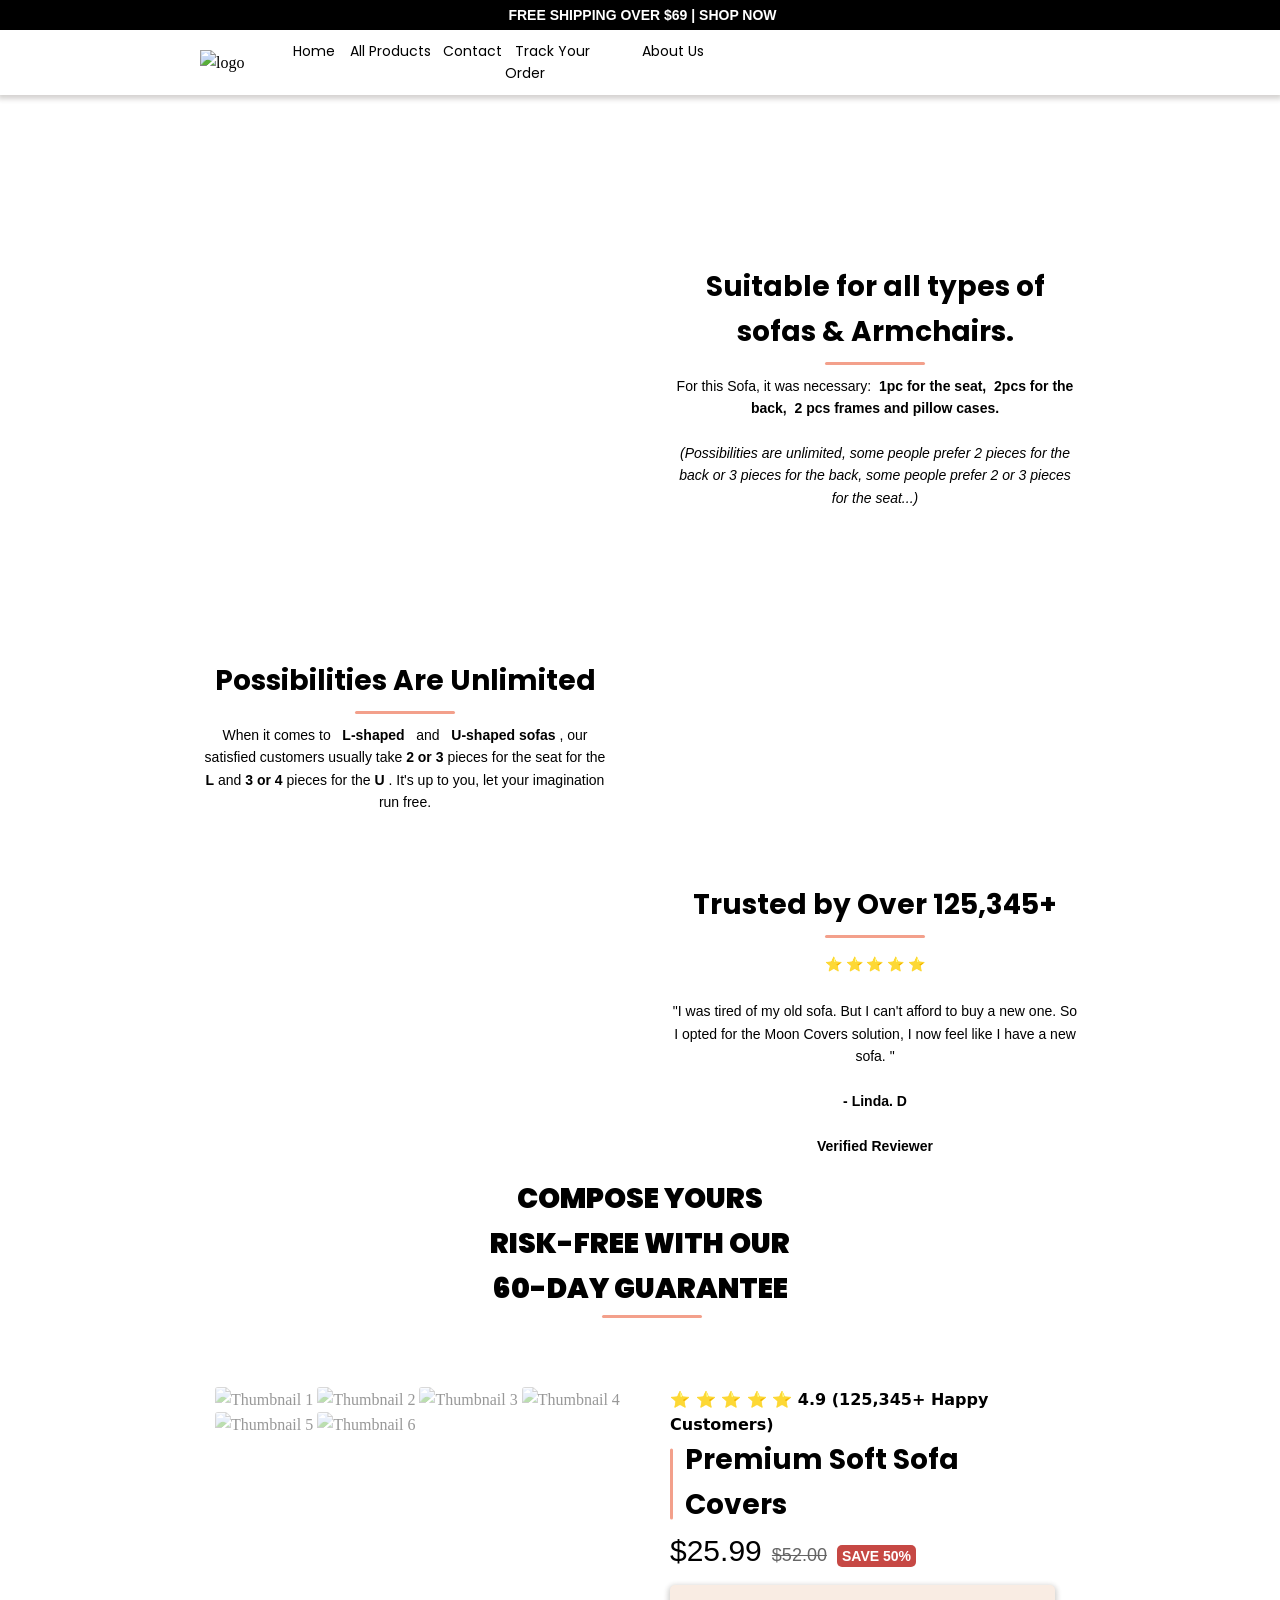
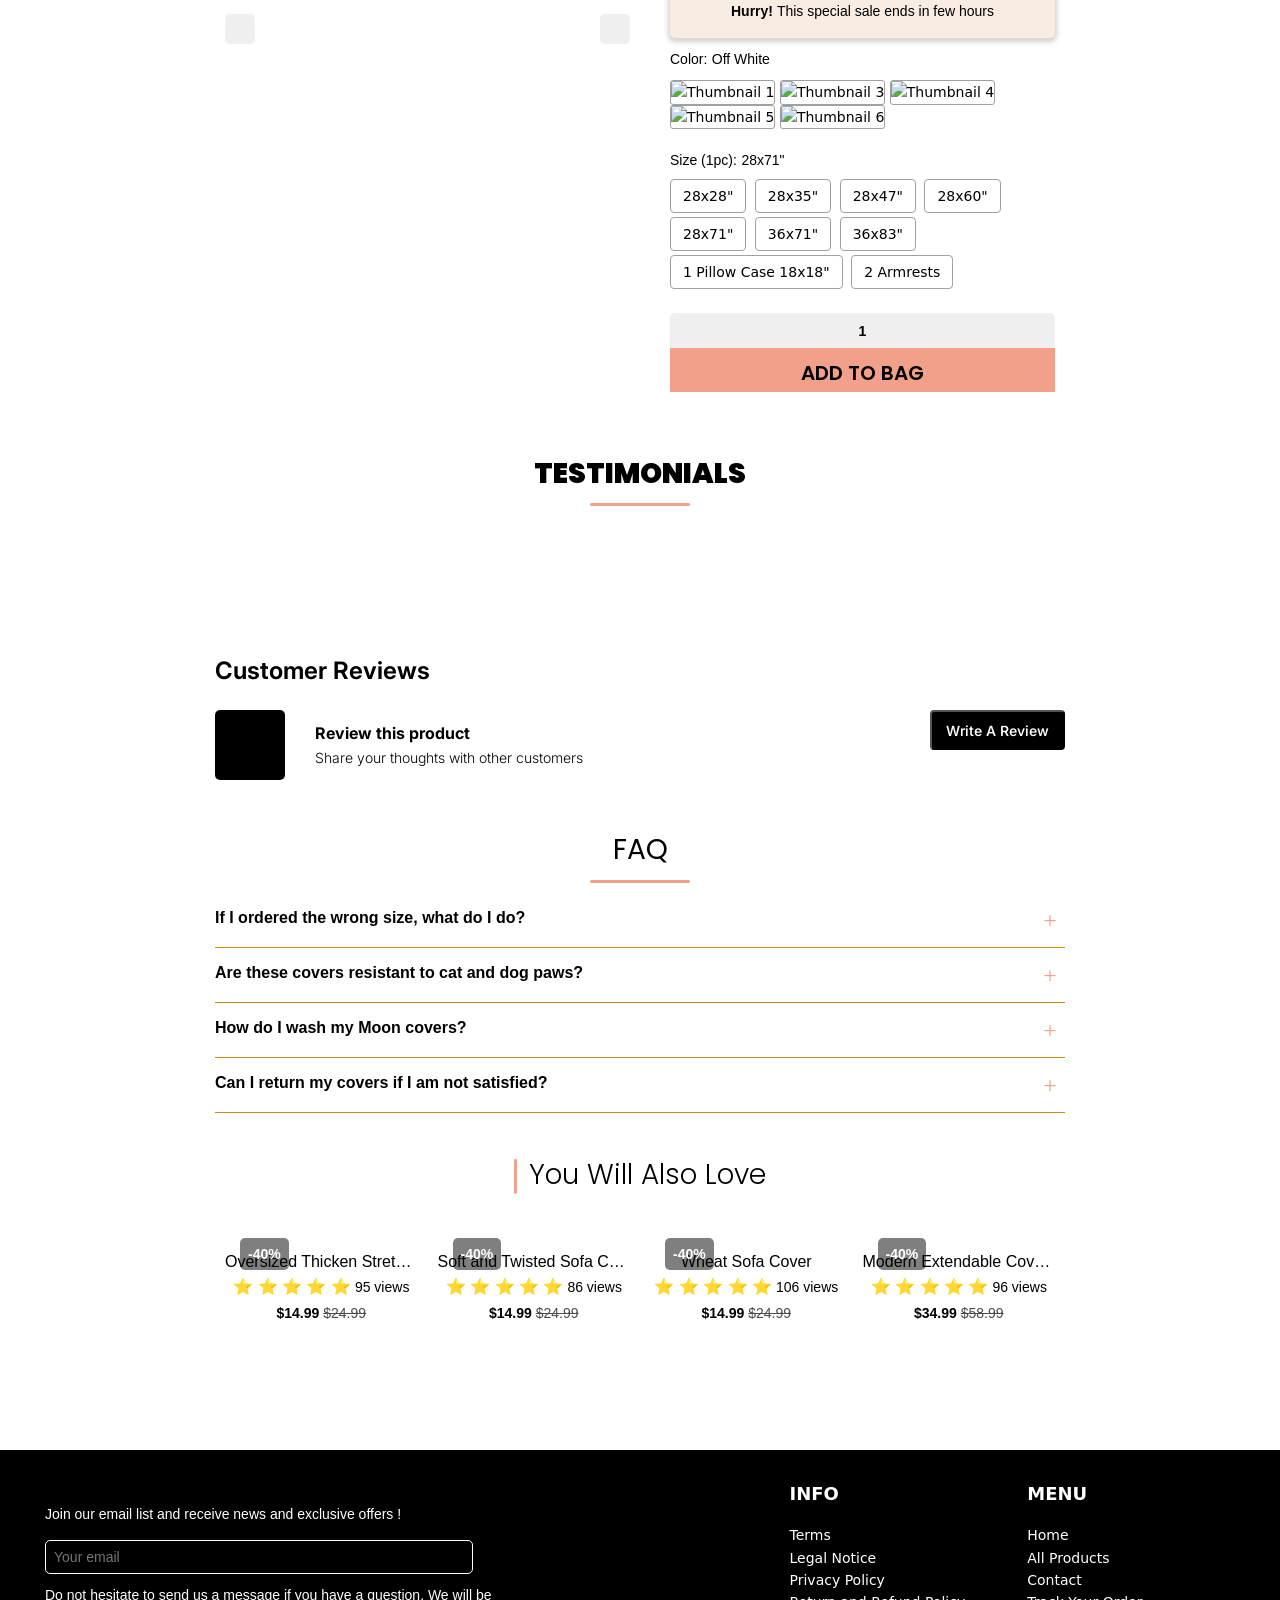
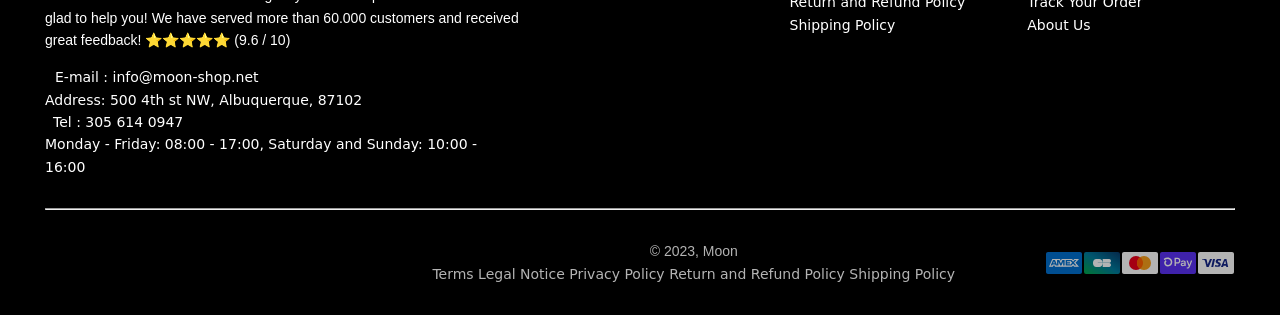
==== commit 3ab9e52b: "update respon" ====
--- a/index.html
+++ b/index.html
@@ -60,7 +60,7 @@
                             <i style="font-size: 20px;" class="fa-solid fa-bars"></i>
                         </label>
                         <label for="btn-cart" class="header__yourCart">
-                            <i style="font-size: 24px;" class="fa-solid fa-bag-shopping cart"></i>
+                            <i style="font-size: 22px;"  class="fa-solid fa-cart-shopping"></i>
                         </label>
                      </div>
                     <!-- <button style="border: none; background-color: #fff;" onclick="showCart()">
@@ -345,7 +345,7 @@
                 />
             </div>
             
-            <div  style=" text-align: center; font-weight: bolder; padding: 0 100px;">
+            <div class="text-guarantee">
                 <b class="text-center">
                     COMPOSE YOURS
                     <br />
@@ -388,7 +388,7 @@
                             <b>⭐️ ⭐️ ⭐️ ⭐️ ⭐️ 4.9 (125,345+ Happy Customers)</b>
                         </div>
                         <div style="padding-left: 15px; position: relative;" class="cart-productItem">
-                            <h1 style="color: #000000; font-size: 28px; font-family: 'Poppins', sans-serif;" class="productItem__title borderLeft " itemprop="name">
+                            <h1 class="productItem__title borderLeft " itemprop="name">
                                 Premium Soft Sofa Covers
                             </h1>
                         </div>
@@ -878,9 +878,7 @@
                                 </a>
                                 <span class="sale-tag">-40%</span>
                             </div>
-                            <p style="padding-left: 30px; white-space: nowrap;
-                            overflow: hidden;
-                            text-overflow: ellipsis;" >
+                            <p style="white-space: nowrap; overflow: hidden; text-overflow: ellipsis;" >
                                 <a href="">
                                     <span class="recommend-title">Oversized Thicken Stretch Jacquard Sofa Covers</span>
                                 </a>
@@ -906,9 +904,7 @@
                                 </a> 
                                 <span class="sale-tag">-40%</span>
                             </div> 
-                            <p style="white-space: nowrap;
-                            overflow: hidden;
-                            text-overflow: ellipsis;" >
+                            <p style="white-space: nowrap; overflow: hidden; text-overflow: ellipsis;" >
                                 <a href="">
                                     <span class="recommend-title">Soft and Twisted Sofa Covers</span>
                                 </a>
@@ -962,9 +958,7 @@
                                 </a> 
                                 <span class="sale-tag">-40%</span> 
                             </div>
-                            <p style="padding-left:30px; white-space: nowrap;
-                            overflow: hidden;
-                            text-overflow: ellipsis;" >
+                            <p style=" white-space: nowrap; overflow: hidden; text-overflow: ellipsis;" >
                                 <a href="">
                                     <span class="recommend-title">Modern Extendable Covers for Armchair and Sofa</span>
                                 </a>
@@ -991,7 +985,7 @@
         </div>
         <div id="footer">
             <div class="site-footer">
-                <div style="max-width: 1100px; margin: 0 auto; padding-left: 15px; padding-right: 15px;" class="site-width">
+                <div style="margin: 0 auto; padding-left: 15px; padding-right: 15px;" class="site-width">
                     <div style="display: flex;" class="content-footer">
                         <div class="footer__left">
                             <div style="margin-bottom: 15px;" class="footer__logo">
@@ -1035,8 +1029,13 @@
                         </div>
                         <div class="footer__right">
                             <div class="footer__right--item">
-                                <div id="toggle-info" class="footer__right-title">INFO</div>
-                                <ul id="nav-info" class="nav-info">
+                                <input type="checkbox" hidden id="nav-info">
+                                <label for="nav-info">
+                                    <div class="footer__right-title">
+                                        INFO
+                                    </div>
+                                </label>
+                                <ul class="nav-info">
                                     <li><a href="#">Terms</a></li>
                                     <li><a href="#">Legal Notice</a></li>
                                     <li><a href="#">Privacy Policy</a></li>
@@ -1045,8 +1044,9 @@
                                 </ul>
                             </div>
                             <div class="footer__right--item">
-                                <div id="toggle-menu" class="footer__right-title">MENU</div>
-                                <ul id="nav-menu" class="nav-menu">
+                                <input type="checkbox" hidden name="" id="nav-menu">
+                                <label for="nav-menu"><div class="footer__right-title">MENU</div></label>
+                                <ul class="nav-menu">
                                     <li><a href="#">Home</a></li>
                                     <li><a href="#">All Products</a></li>
                                     <li><a href="#">Contact</a></li>
@@ -1157,14 +1157,5 @@
         });
     </script>
 
-    <script>
-         $("#toggle-info").click(function() {          
-            $("#nav-info").slideToggle(200);
-        });
-
-        $("#toggle-menu").click(function() {          
-            $("#nav-menu").slideToggle(200);
-        });
-    </script>
 </body>
 </html>
--- a/products.css
+++ b/products.css
@@ -16,12 +16,14 @@
   text-decoration: none;
 }
 
-#header {
+#wrap--header{
   width: 100%;
   position: fixed;
   top: 0;
-  background-color: white;
   z-index: 1;
+  background: #fff;
+  box-shadow: 0px 2px 5px 2px rgba(42, 29, 20, 0.2);
+  transition: 500ms ease box-shadow;
 }
 
 .wrap--header__annouce {
@@ -145,7 +147,7 @@
 }
 
 #container {
-  margin: 0 200px;
+  margin: 115px 200px;
 }
 
 .img--wrapper{
@@ -157,7 +159,7 @@
 .grid-container {
   display: grid;
   grid-template-columns: 50% 50%;
-  max-width: 1100px;
+  /* max-width: 1100px; */
 }
 
 .grid-container > div {
@@ -205,13 +207,13 @@
 }
 
 .testimoials {
-  margin-top: 100px;
+  margin-top: 60px;
 }
 
 .grid-product {
   display: flex;
-  max-width: 1100px;
-  height: 600px;
+  /* max-width: 1100px; */
+  height: 630px;
   margin-top: 50px;
   padding: 25px 15px 0 15px;
 }
@@ -231,6 +233,7 @@
 
 .slideshow-container{
   width: 50%;
+  position: relative;
 }
 
 .detail-product {
@@ -238,6 +241,12 @@
   padding-left: 30px;
   padding-right: 10px;
   overflow: scroll;
+}
+
+.productItem__title{
+  color: #000000; 
+  font-size: 28px; 
+  font-family: 'Poppins', sans-serif;
 }
 
 .detail-product::-webkit-scrollbar {
@@ -329,7 +338,7 @@
   /* opacity: 0;
     visibility: hidden; */
   position: absolute;
-  top: 110px;
+  top: 100px;
   margin: 0 200px;
   left: 0;
   right: 0;
@@ -566,13 +575,15 @@
   margin-right: 15px;
 }
 
-.slider {
+/* .slider {
   position: relative;
-}
+} */
+
 
 .main-img {
   width: 100%;
   border-radius: 3px;
+  position: relative;
 }
 
 .slides {
@@ -599,7 +610,7 @@
 button.prev,
 button.next {
   position: absolute;
-  top: 45%;
+  top: 40%;
   transform: translateY(-50%);
 }
 button.prev {
@@ -936,6 +947,12 @@
   list-style: none;
 }
 
+.text-guarantee{
+  text-align: center; 
+  font-weight: bolder;
+  padding: 0 100px;
+}
+
 /* RWD */
 
 /* Mobile & Tablet: width < 1024px */
@@ -983,6 +1000,7 @@
     display: grid;
     grid-template-columns: 33.3% 33.3% 33.3%;
   }
+
   .wrapper-item-recommend{
     width: 100%;
   }
@@ -991,13 +1009,30 @@
     margin: 0;
   }
 
+  button.prev, 
+  button.next {
+    top: 35%;
+  }
+
+  .productItem__title,
+  .text-center {
+    font-size: 22px;
+  }
+
+  /* .cart-productItem{
+    font-size: 13px;
+  } */
 }
 
 /* Mobile: width < 740px */
 /* 46.1875em = 739px */
 @media only screen and (max-width: 46.1875em) {
   #container{
-    margin: 0;
+    margin: 100px 0 0 0;
+  }
+
+  .header__header--left img {
+    width: 60%;
   }
 
   .img--wrapper{
@@ -1067,6 +1102,13 @@
   
   .footer__right-title {
     border-bottom: 1px solid #fff;
+    padding: 10px 0;
+  }
+
+  .footer__right-title::after{
+    content: '+';
+    float: right;
+    padding-right: 10px;
   }
 
   .footer__left{
@@ -1110,18 +1152,33 @@
     justify-content: center;
     margin: 15px 0;
   }
+
+  .text-guarantee{
+    padding: 0;
+  }
+
+  .cart-productItem{
+    font-size: 14px;
+  }
+
+  #nav-info:checked ~ .nav-info{
+    display: block;
+  }
+
+  #nav-menu:checked ~ .nav-menu{
+    display: block;
+    transition: all linear 0.5s;
+  }
+  
 }
 
 /* Tablet: width >= 740px and width < 1024px */
 /* 46.25em = 740px and 63.9375em = 1023px */
 @media only screen and (min-width: 46.25em) and (max-width: 63.9375em) {
- 
 
   #container{
-    margin: 0 ;
+    margin: 80px 0 0 0 ;
     padding: 0;
   }
 
-
-}
-
+}
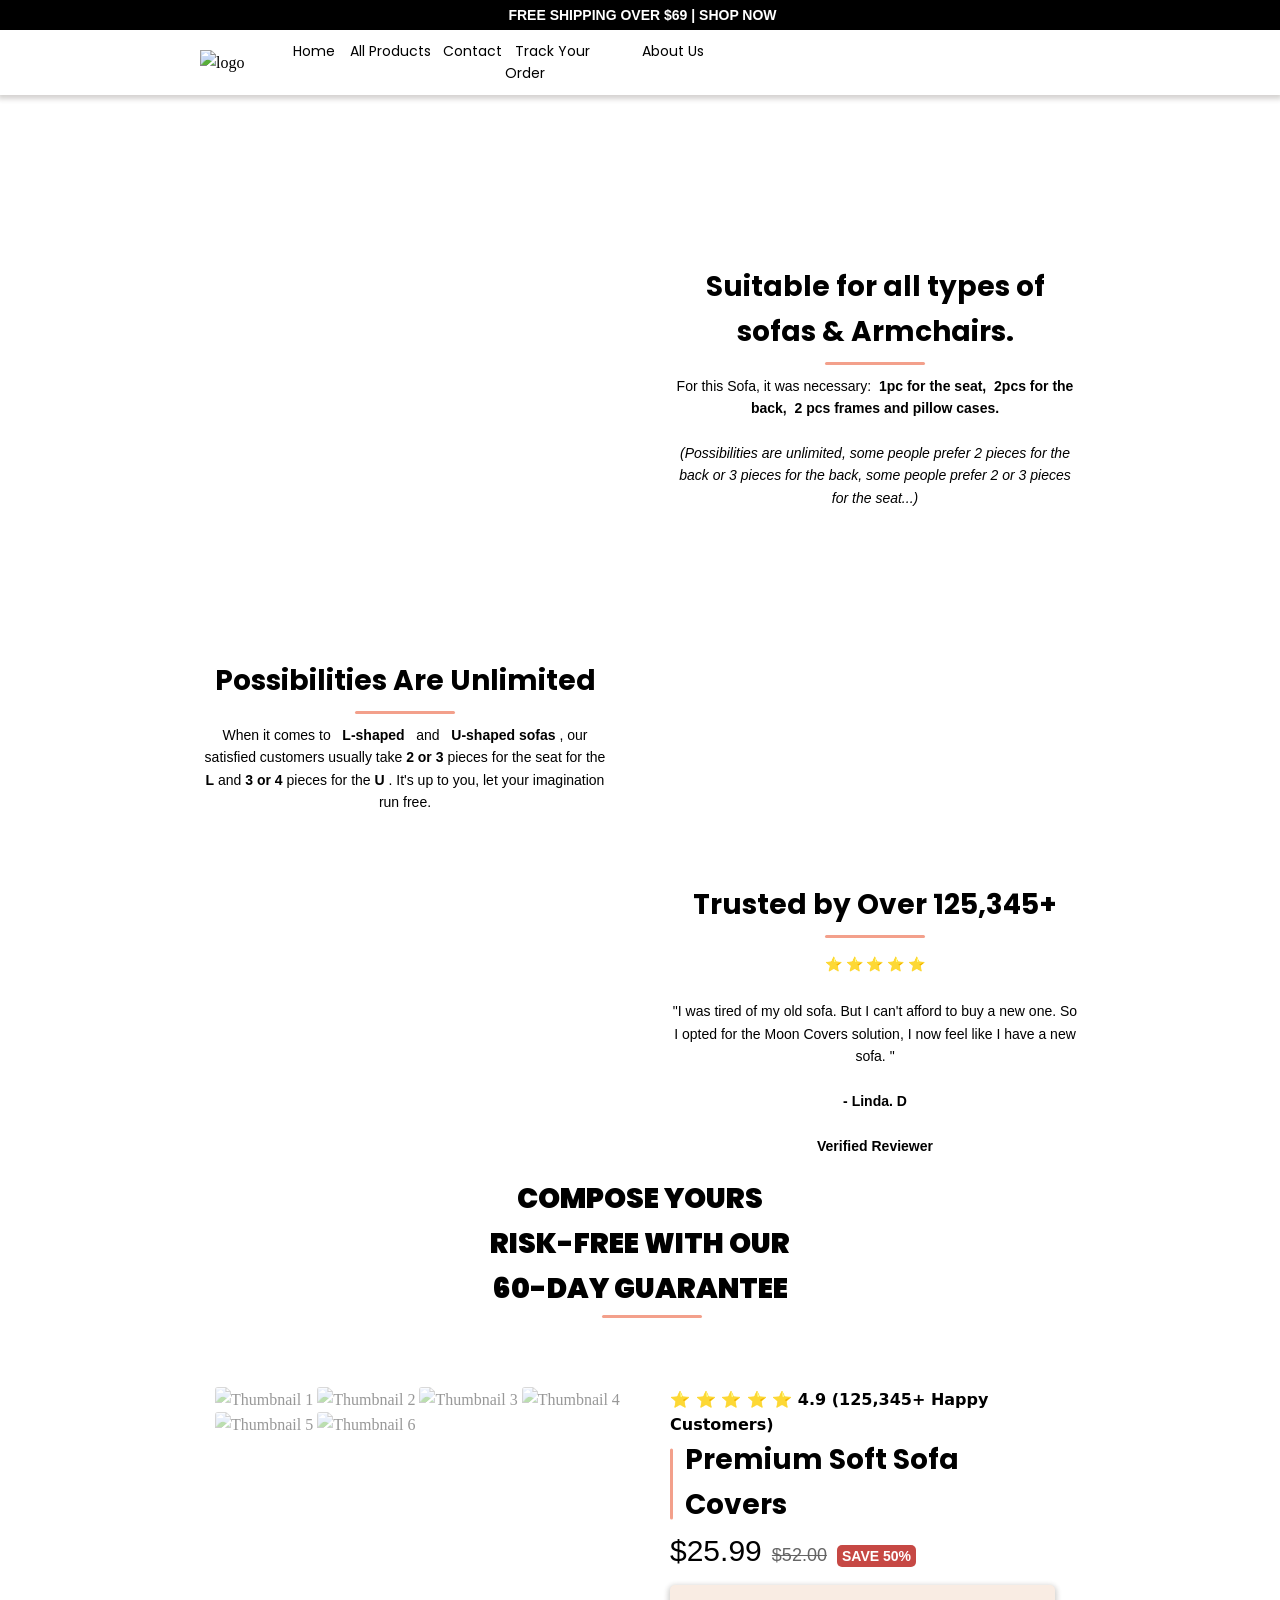
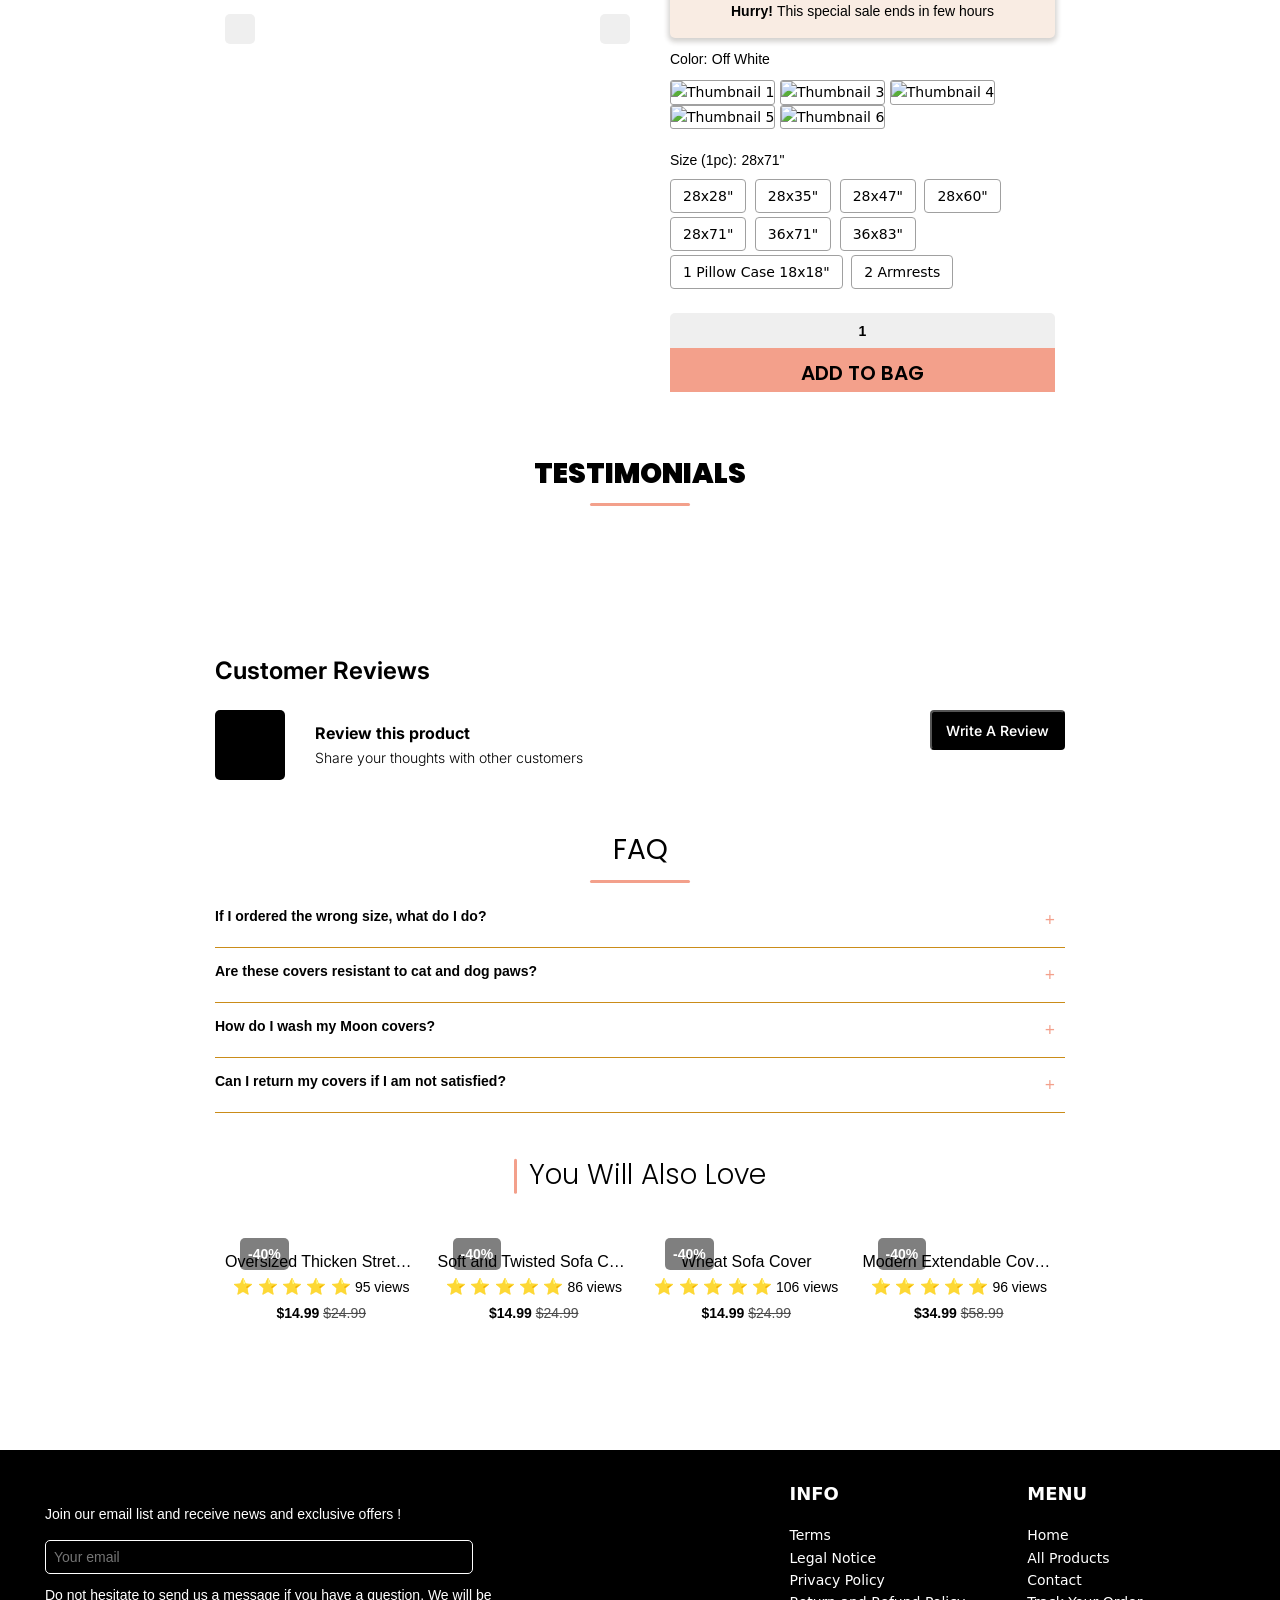
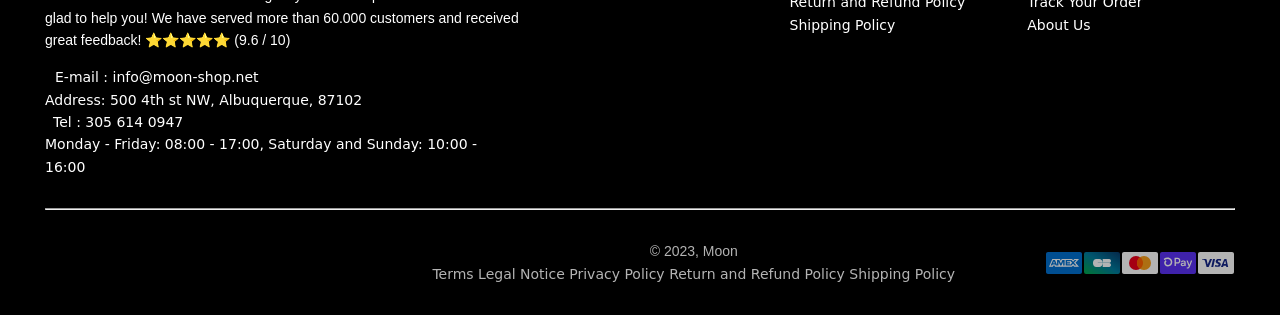
==== commit cf719676: "update" ====
--- a/index.html
+++ b/index.html
@@ -804,12 +804,8 @@
                         FAQ
                     </h2>
                 </div>
-                <div style="
-                        display: grid;
-                        grid-template-columns: auto ;
-                        grid-gap: 10px;
-                        " class="faq-container">
-                    <div class="faq-containe__container">
+                <div style="display: grid; grid-template-columns: auto ; grid-gap: 10px;" class="faq-container">
+                    <div style="font-size: 14px;" class="faq-containe__container">
                         <div id="toggle1" class="toggle">
                             <p>
                                 <span class="title-name">
--- a/products.css
+++ b/products.css
@@ -410,9 +410,14 @@
   align-items: center;
   justify-content: center;
   content: "+";
-  font-size: 24px;
-  font-weight: 500;
-}
+  font-size: 18px;
+  font-weight: 700;
+}
+
+/* .toggle.active::after{
+  transform: translateY(-50%) rotate(45deg);
+  transform-origin: 50% 50%;
+} */
 
 .grid-recommend {
   width: 100%;
@@ -625,7 +630,7 @@
 }
 
 .thumbnails .thumbnail-item {
-    width: 77px;
+    width: 66px;
     opacity: 0.4;
     border-radius: 3px;
     transition: all 0.25s ease-out;
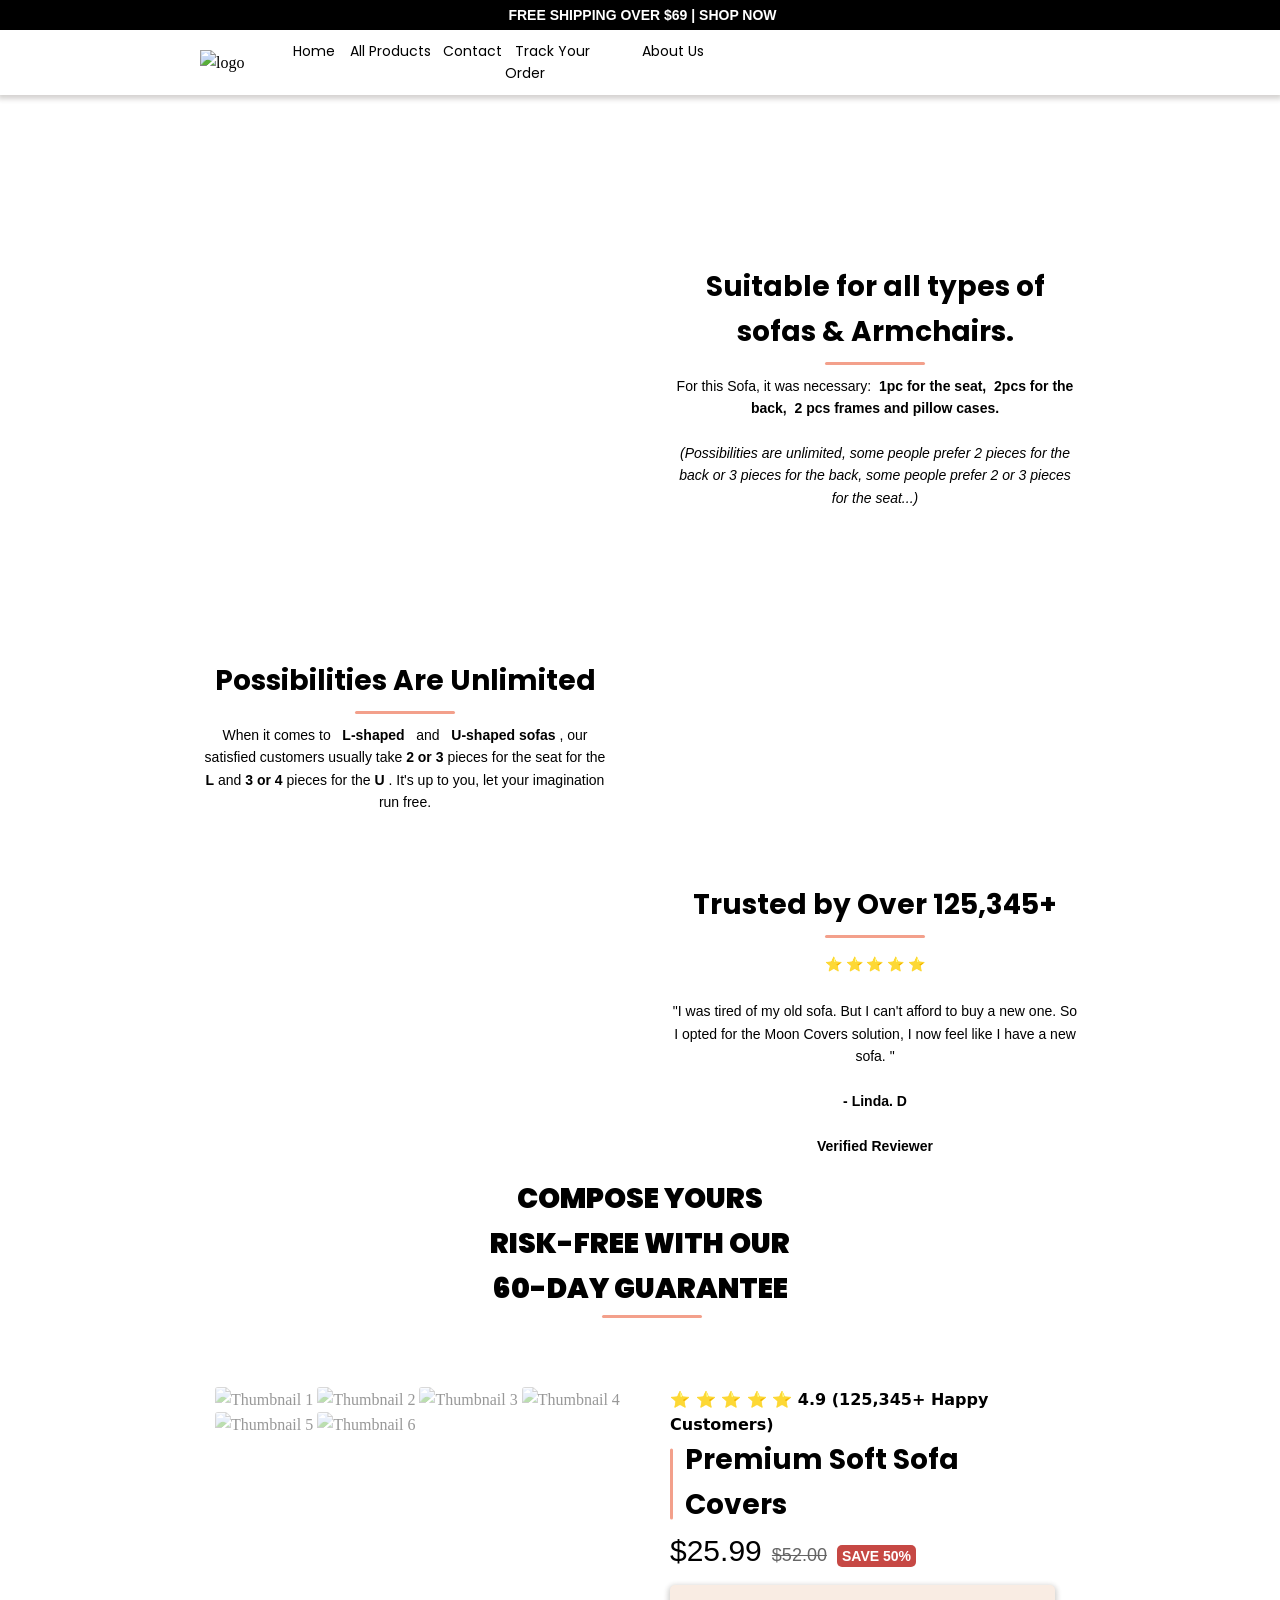
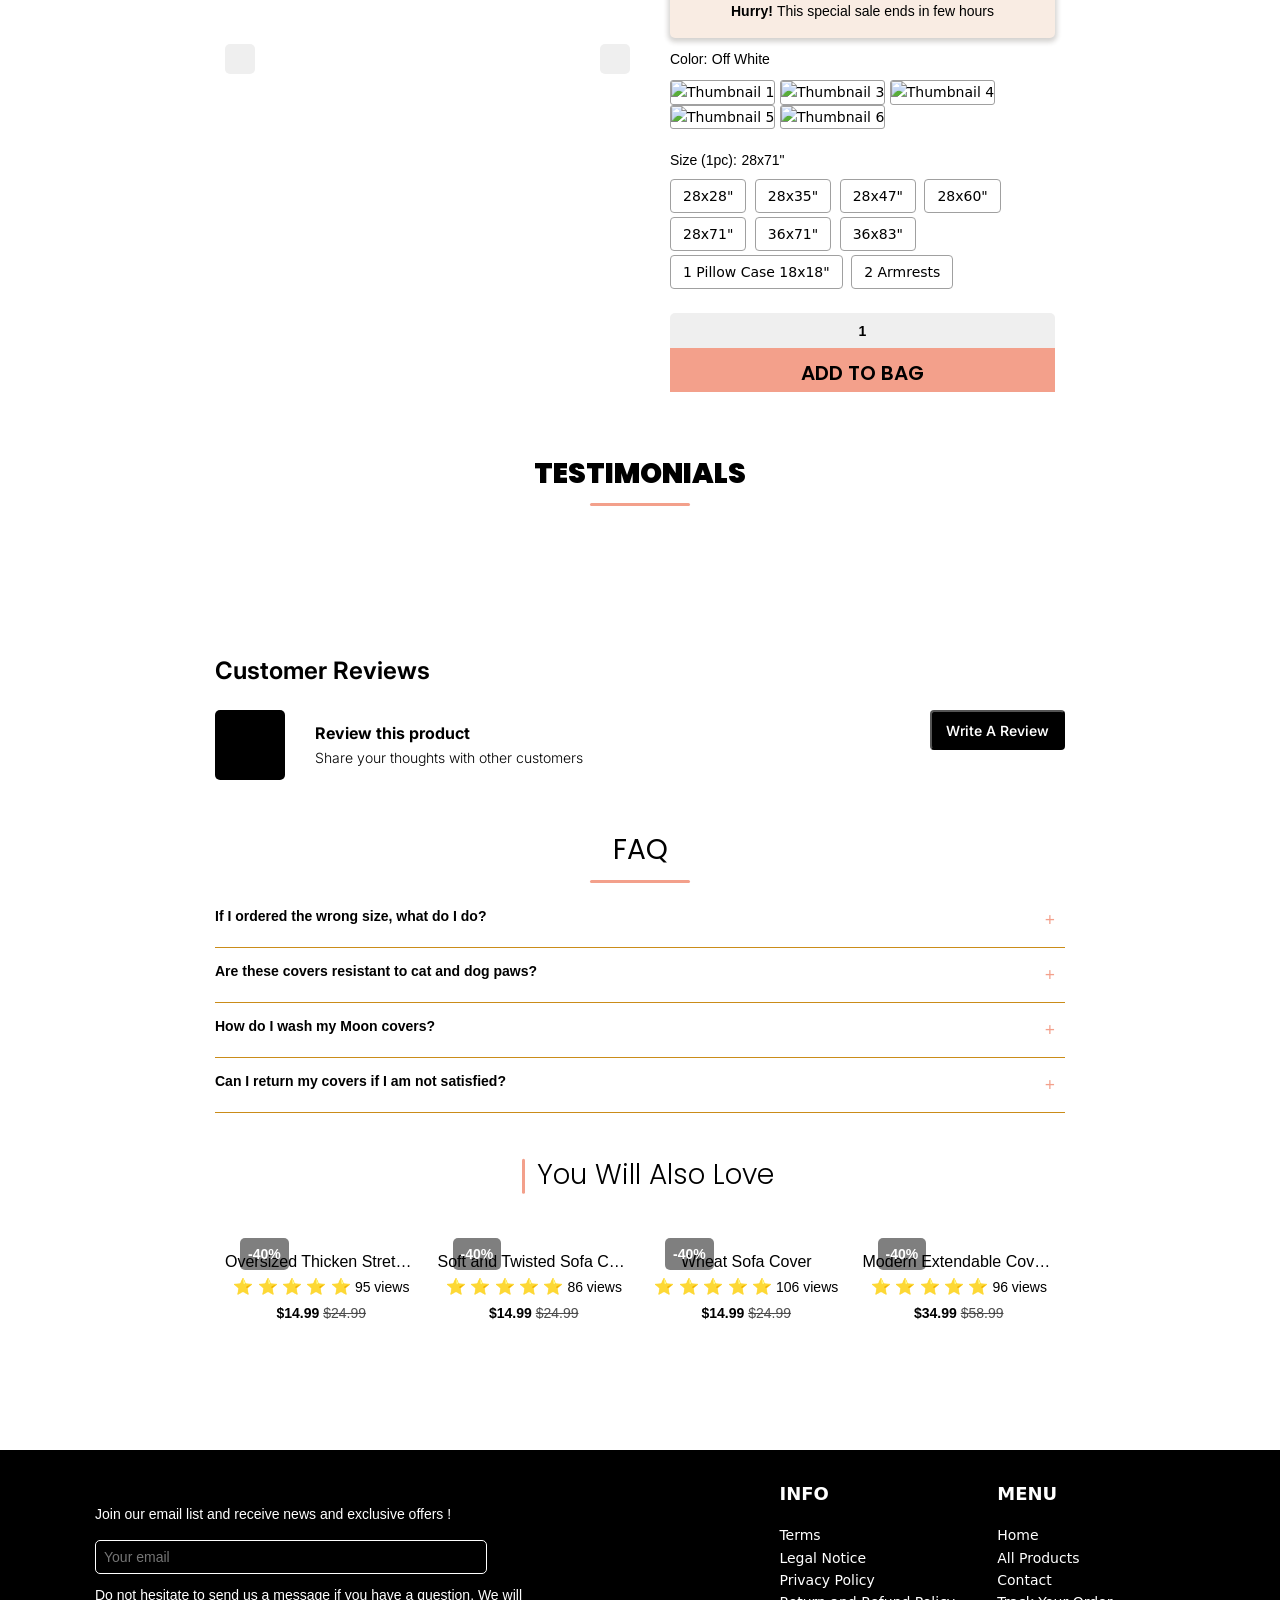
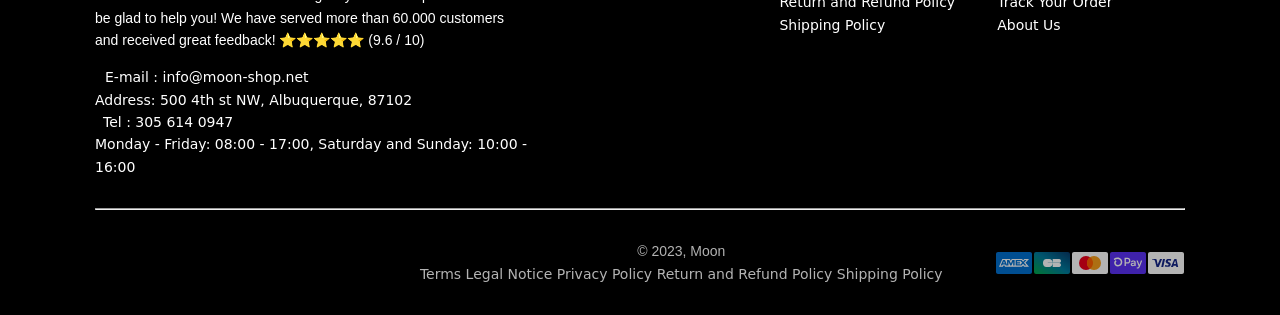
==== commit b231e7f9: "update" ====
--- a/index.html
+++ b/index.html
@@ -1,1157 +1,1900 @@
 <!DOCTYPE html>
 <html lang="en">
-<head>
-    <meta charset="UTF-8">
-    <meta name="viewport" content="width=device-width, initial-scale=1.0">
+  <head>
+    <meta charset="UTF-8" />
+    <meta name="viewport" content="width=device-width, initial-scale=1.0" />
+    <script src="https://kit.fontawesome.com/50a3c67631.js" crossorigin="anonymous"></script>
+    <link rel="stylesheet" href="products.css" />
+    <title>Document</title>
+    <script src="script.js"></script>
+  </head>
+  <body>
+    <div id="wrapper">
+      <div id="wrap--header">
+        <p>
+          <b class="wrap--header__annouce">
+            <i style="padding-right: 5px" class="fa-solid fa-truck-fast"></i>
+            Free Shipping Over $69 | Shop Now
+          </b>
+        </p>
+
+        <div class="wrap--header__header">
+          <div class="header-flex">
+            <div class="header__header--left">
+              <a href="">
+                <img
+                  src="https://moon-shop.net/cdn/shop/files/COPY_COPY_Dimensions_personnalisees_1600x600_px_5_x300.png?v=1672487169"
+                  alt="logo"
+                />
+              </a>
+            </div>
+            <!-- PC -->
+            <div class="header__header--right">
+              <ul id="nav">
+                <li><a href="">Home</a></li>
+                <li class="navProduct">
+                  <a href="">
+                    All Products
+                    <span>
+                      <i class="fa-solid fa-caret-down"></i>
+                    </span>
+                  </a>
+                  <div class="nav-product">
+                    <div class="subnav">
+                      <a class="sub" href="">Sofa Covers</a>
+                    </div>
+                    <div class="subnav">
+                      <a class="sub" href="">Stretchy Sofa Covers</a>
+                    </div>
+                    <div class="subnav">
+                      <a class="sub" href="">Armchairs & Recliners</a>
+                    </div>
+                    <div class="subnav">
+                      <a class="sub" href="">Chair Covers</a>
+                    </div>
+                    <div class="subnav">
+                      <a class="sub" href="">Linen Bedding Set</a>
+                    </div>
+                  </div>
+                </li>
+                <li><a href="">Contact</a></li>
+                <li><a href="">Track Your Order</a></li>
+                <li><a href="">About Us</a></li>
+              </ul>
+            </div>
+            <div class="header--right--mobile" style="display: flex">
+              <!-- Mobile -->
+              <label for="btn-menu" class="navbar">
+                <i style="font-size: 20px" class="fa-solid fa-bars"></i>
+              </label>
+              <label for="btn-cart" class="header__yourCart">
+                <i style="font-size: 22px" class="fa-solid fa-cart-shopping"></i>
+              </label>
+            </div>
+  
+          </div>
+        </div>
+
+        <input type="checkbox" hidden name="" class="cart-open" id="btn-cart" />
+        <label for="btn-cart" class="static-screen"></label>
+        <div id="yourCart">
+          <div class="cart-header">
+            <div class="cart-close">
+              <p class="cart-text">YOUR CART</p>
+              <label for="btn-cart" class="btn-close">
+                <i class="fa-solid fa-xmark"></i>
+              </label>
+            </div>
+          </div>
+          <div class="cart-container">
+            <div class="discount-freeship">
+              <div style="padding: 15px 0" class="discount-content">
+                <div class="text-freeship">
+                  You are
+                  <span> $69 </span>
+                  away from free shipping!
+                </div>
+
+                <div style="width: 100%; border-radius: 0px; background: #cccccc" class="process-shipping">
+                  <div
+                    style="/* background: #000000; */ height: 10px; border-radius: 0px; transition: 0.25s"
+                    id="process-bar"
+                  ></div>
+                </div>
+              </div>
+            </div>
+            <div class="empty-cart">
+              <p class="empty-cart-title">Your Cart is Empty. Let's Fix That!</p>
+              <p class="empty-cart-subtitle">⭐️⭐️⭐️⭐️⭐️ 4.9/5 Rated By Customers</p>
+            </div>
+
+            <div class="content-cart-empty">
+              <div class="title-bought">
+                <span>YOU MAY ALSO LIKE</span>
+              </div>
+            </div>
+
+            <div class="product-cart">
+              <div class="product-cart-item">
+                <a style="width: 30%;" href="#">
+                  <div class="product-img">
+                    <img
+                      style="width: 100%"
+                      src="https://cdn.shopify.com/s/files/1/0642/9818/9027/products/lightgrey_800x_a1dedf3c-f405-43a8-a9db-a9c6d2385751_x160.jpg"
+                      alt=""
+                    />
+                  </div>
+                </a>
+                <div style="width: 70%;" class="wrap-product-title">
+                  <a href="">
+                    <p class="product-title">Premium Sectional Couch Cover</p>
+                  </a>
+                  <div class="content-sell">
+                    <div style="width: 155px; padding-right: 10px" class="price-sell">
+                      <span style="text-decoration: line-through; color: #737373">$33.50</span>
+                      <span>$19.99</span>
+                    </div>
+                    <button class="btn-add"><label for="sub-cart"><div style="height: 100%; line-height: 35px;">ADD</div></label></button>
+                  </div>
+                </div>
+              </div>
+
+              <div class="product-cart-item">
+                <a href="#">
+                  <div class="product-img">
+                    <img
+                      style="width: 100%"
+                      src="https://cdn.shopify.com/s/files/1/0642/9818/9027/products/1_23abed83-d0f8-4429-8b62-3324c2afa8bb_x160.webp"
+                      alt=""
+                    />
+                  </div>
+                </a>
+                <div class="wrap-product-title">
+                  <a href="">
+                    <p class="product-title">Premium Sectional Couch Cover</p>
+                  </a>
+                  <div class="content-sell">
+                    <div style="width: 155px; padding-right: 10px" class="price-sell">
+                      <span style="text-decoration: line-through; color: #737373">$43.99</span>
+                      <span>$25.99</span>
+                    </div>
+                    <button class="btn-add"><label for="sub-cart"><div style="height: 100%; line-height: 35px;">ADD</div></label></button>
+                  </div>
+                </div>
+              </div>
+              <div class="product-cart-item">
+                <a href="#">
+                  <div class="product-img">
+                    <img
+                      style="width: 100%"
+                      src="https://cdn.shopify.com/s/files/1/0642/9818/9027/products/20_c2fc1d19-8411-4de0-b173-7793590a6f83_x160.jpg"
+                      alt=""
+                    />
+                  </div>
+                </a>
+                <div class="wrap-product-title">
+                  <a href="">
+                    <p class="product-title">Premium Sectional Couch Cover</p>
+                  </a>
+                  <div class="content-sell">
+                    <div style="width: 155px; padding-right: 10px" class="price-sell">
+                      <span style="text-decoration: line-through; color: #737373">$58.99</span>
+                      <span>$34.99</span>
+                    </div>
+                    <button class="btn-add"><label for="sub-cart"><div style="height: 100%; line-height: 35px;">ADD</div></label></button>
+                  </div>
+                </div>
+              </div>
+            </div>
+          </div>
+
+          <input type="checkbox" hidden name="" id="sub-cart">
+          <label for="sub-cart" class="sub-cart-overlay"></label>
+          <div class="check-out">
+            <div style="padding: 10px 20px;" class="">
+              <div style="display: flex; margin-bottom: 10px; padding-bottom: 5px; border-bottom: 1px solid #ccc;" class="sub-cart--header">
+                <div style="width: 20%;" class="header-img">
+                  <img style="width: 50px; height: 50px;" src="https://cdn.shopify.com/s/files/1/0642/9818/9027/products/lightgrey_800x_a1dedf3c-f405-43a8-a9db-a9c6d2385751_x160.jpg" alt="">
+                </div>
+                <div style="display: flex; flex: 1; justify-content: space-between;">
+                  <div style="font-size: 14px; font-weight: 600px;" class="header-title">
+                    <a href="">
+                      <p style="font-weight: 700;" class="product-title">Premium Sectional Couch Cover</p>
+                    </a>
+                  </div>
+                  <div style="font-size: 14px;"  class="header-price">
+                    <div class="price-sell">
+                      <span style="text-decoration: line-through; color: #737373">$33.50</span>
+                      <span style="font-weight: 600; ">$19.99</span>
+                    </div>
+                  </div>
+                 </div>
+              </div>
+              
+              <div style="display: flex; flex-direction: column;" class="sub-cart--content">
+                <label style="padding-bottom: 5px; font-weight: 600;" for="">Color</label>
+                <select style="outline: none; width: 100%; height: 35px; padding: 0 40px 0 15px; margin-bottom: 15px;" name="" id="">
+                  <option value="">Grey</option>
+                  <option value="">Dark Grey</option>
+                  <option value="">White</option>
+                  <option value="">Beige</option>
+                  <option value="">Coffee</option>
+                  <option value="">Blue Retro</option>
+                  <option value="">Navy</option>
+                  <option value="">Pink</option>
+                  <option value="">Green</option>
+                  <option value="">Yellow</option>
+                </select>
+                <label style="padding-bottom: 5px; font-weight: 600;" for="">Size</label>
+                <select style="outline: none; width: 100%; height: 35px; padding: 0 40px 0 15px; margin-bottom: 15px;" name="" id="">
+                  <option value="">Seat Cover (1pc)</option>
+                  <option value="">Back Cover (1pc)</option>
+                  <option value="">Chaise Cover (1pc)</option>
+                  <option value="">Pilow Cover (1pc)</option>
+                </select>
+              </div>
+              <div class="sub-cart--btnAdd">
+                <button style="width: 100%; height: 40px; background-color: #ffce29; color: #000000; border: none; font-weight: 700;">ADD TO CART</button>
+              </div>
+            </div>
+            
+            </div>
+        </div>
+        
+
+        <input type="checkbox" hidden name="" class="menu-open" id="btn-menu" />
+        <label for="btn-menu" class="overlay"></label>
+        <div class="menu-mobile text">
+          <div style="padding: 0 30px 20px">
+            <div class="menu-header">
+              <div style="font-size: 22px; font-weight: 700; padding: 20px 0" class="menu-title">Menu</div>
+              <label for="btn-menu" class="btn-close-menu">
+                <i class="fa-solid fa-xmark"></i>
+              </label>
+            </div>
+            <hr />
+            <div class="menu-container">
+              <ul>
+                <li><a href="">Home</a></li>
+                <hr />
+                <li><a href="">All Products</a></li>
+                <hr />
+                <li><a href="">Contact</a></li>
+                <hr />
+                <li><a href="">Track Your Order</a></li>
+                <hr />
+                <li><a href="">About Us</a></li>
+                <hr />
+              </ul>
+            </div>
+          </div>
+          <div style="padding: 0 30px" class="menu-medias">
+            <div class="social">
+              <ul
+                style="display: flex; list-style: none; font-size: 25px; align-items: center"
+                class="social-icons-footer"
+              >
+                <li>
+                  <a style="padding-right: 15px" href="#" title="Moon on Facebook">
+                    <i class="fa-brands fa-facebook"></i>
+                  </a>
+                </li>
+
+                <li>
+                  <a href="#" title="Moon on Pinterest">
+                    <i class="fa-brands fa-pinterest"></i>
+                  </a>
+                </li>
+              </ul>
+            </div>
+          </div>
+        </div>
+      </div>
+      <div id="container">
+        <div class="grid-container">
+          <div class="item1">
+            <img
+              style="width: 100%"
+              src="https://moon-shop.net/cdn/shop/files/HOW_TO_COMPOSE_MY_SOFA_COVER_1_-min.png?v=1683456792"
+              alt=""
+            />
+          </div>
+          <div class="item2">
+            <h2 class="text-center">
+              <b> Suitable for all types of sofas & Armchairs. </b>
+            </h2>
+
+            <div style="text-align: center; font-size: 14px; margin-top: 20px">
+              <p>
+                For this Sofa, it was necessary:&nbsp;
+                <strong>1pc for the seat,&nbsp;</strong>
+                <strong>2pcs for the back,&nbsp;</strong>
+                <strong>2 pcs frames and pillow cases.</strong>
+              </p>
+              <br />
+              <p>
+                <em>
+                  (Possibilities are unlimited, some people prefer 2 pieces for the back or 3 pieces for the back, some
+                  people prefer 2 or 3 pieces for the seat...)
+                </em>
+              </p>
+            </div>
+          </div>
+          <div class="item3">
+            <h2 class="text-center">
+              <b> Possibilities Are Unlimited </b>
+            </h2>
+
+            <div style="text-align: center; font-size: 14px; margin-top: 20px">
+              <p>
+                When it comes to &nbsp;
+                <strong>L-shaped &nbsp;</strong>
+                and &nbsp;
+
+                <strong>U-shaped&nbsp;sofas</strong>
+                , our satisfied customers usually take
+
+                <strong>2 or 3</strong>
+                pieces for the seat for the
+                <strong>L</strong>
+                and
+                <strong>3 or 4</strong>
+                pieces for the
+                <strong>U</strong>
+                .&nbsp;It's up to you, let your imagination run free.
+              </p>
+            </div>
+          </div>
+          <div class="item4">
+            <img
+              style="width: 100%; border-radius: 5px"
+              src="https://moon-shop.net/cdn/shop/files/giphy-downsized-large-min.gif?v=1683457618"
+              alt=""
+            />
+          </div>
+          <div style="padding-top: 30px" class="item5">
+            <img
+              style="width: 100%; border-radius: 5px"
+              src="https://moon-shop.net/cdn/shop/files/Reviews_moon_sofa_cover.png?v=1683458594"
+              alt=""
+            />
+          </div>
+
+          <div class="item6">
+            <h2 class="text-center">
+              <b> Trusted by Over 125,345+ </b>
+            </h2>
+            <p style="font-size: 14px; margin: 25px 0">⭐️ ⭐️ ⭐️ ⭐️ ⭐️</p>
+
+            <div style="text-align: center; font-size: 14px; margin: 20px 0">
+              <p>
+                "I was tired of my old sofa. But I can't afford to buy a new one. So I opted for the Moon Covers
+                solution, I now feel like I have a new sofa. "
+              </p>
+              <br />
+              <p>
+                <strong>- Linda. D</strong>
+              </p>
+              <br />
+              <p>
+                <i style="color: rgb(22, 210, 22)" class="fa-solid fa-square-check"></i>
+                <strong>Verified Reviewer</strong>
+              </p>
+            </div>
+          </div>
+        </div>
+
+        <div class="img--wrapper">
+          <img class="imgVogue" src="https://moon-shop.net/cdn/shop/files/Sans_titre_49_-min.png?v=1683393671" alt="" />
+        </div>
+
+        <div class="text-guarantee">
+          <b class="text-center">
+            COMPOSE YOURS
+            <br />
+            RISK-FREE WITH OUR
+            <br />
+            60-DAY GUARANTEE
+          </b>
+        </div>
+
+        <div style="width: 100%" class="grid-product">
+          <div class="slideshow-container">
+            <div class="slider">
+              <div class="slides">
+                <img
+                  class="main-img"
+                  src="https://moon-shop.net/cdn/shop/files/1_9c1384c0-dba2-4487-bd23-515ea20a0db5.webp?v=1683456140"
+                  alt=""
+                />
+                <img
+                  class="main-img"
+                  src="https://moon-shop.net/cdn/shop/files/COMPOSEYOURSETNOW_1_-min_b86ebbd2-358b-421c-846e-851eb45d3e2c.png?v=1683456141"
+                  alt=""
+                />
+                <img
+                  class="main-img"
+                  src="https://moon-shop.net/cdn/shop/files/4_9b7bde05-ff34-4ec0-a884-a6a550a13349.jpg?v=1683456141"
+                  alt=""
+                />
+                <img
+                  class="main-img"
+                  src="https://moon-shop.net/cdn/shop/files/5_32640b8c-253c-44ba-a464-41983c0934b0.jpg?v=1683456141"
+                  alt=""
+                />
+                <img
+                  class="main-img"
+                  src="https://moon-shop.net/cdn/shop/files/Captured_ecran2023-02-28a22.01.53_90ab4378-c601-4c50-874d-fc83ffb1eda9.png?v=1683456141"
+                  alt=""
+                />
+                <img
+                  class="main-img"
+                  src="https://moon-shop.net/cdn/shop/files/3_8b550cda-90f7-4c35-959d-d2764581120a.webp?v=1683456142"
+                  alt=""
+                />
+              </div>
+
+              <button class="prev" onclick="changeSlide(-1)">
+                <i class="fa-solid fa-chevron-left"></i>
+              </button>
+              <button class="next" onclick="changeSlide(1)">
+                <i class="fa-solid fa-chevron-right"></i>
+              </button>
+
+              <div class="thumbnails">
+                <img
+                  class="thumbnail-item"
+                  src="https://moon-shop.net/cdn/shop/files/1_9c1384c0-dba2-4487-bd23-515ea20a0db5.webp?v=1683456140"
+                  alt="Thumbnail 1"
+                  onclick="currentSlide(0)"
+                />
+                <img
+                  class="thumbnail-item"
+                  src="https://moon-shop.net/cdn/shop/files/COMPOSEYOURSETNOW_1_-min_b86ebbd2-358b-421c-846e-851eb45d3e2c.png?v=1683456141"
+                  alt="Thumbnail 2"
+                  onclick="currentSlide(1)"
+                />
+                <img
+                  class="thumbnail-item"
+                  src="https://moon-shop.net/cdn/shop/files/4_9b7bde05-ff34-4ec0-a884-a6a550a13349.jpg?v=1683456141"
+                  alt="Thumbnail 3"
+                  onclick="currentSlide(2)"
+                />
+                <img
+                  class="thumbnail-item"
+                  src="https://moon-shop.net/cdn/shop/files/5_32640b8c-253c-44ba-a464-41983c0934b0.jpg?v=1683456141"
+                  alt="Thumbnail 4"
+                  onclick="currentSlide(3)"
+                />
+                <img
+                  class="thumbnail-item"
+                  src="https://moon-shop.net/cdn/shop/files/Captured_ecran2023-02-28a22.01.53_90ab4378-c601-4c50-874d-fc83ffb1eda9.png?v=1683456141"
+                  alt="Thumbnail 5"
+                  onclick="currentSlide(4)"
+                />
+                <img
+                  class="thumbnail-item"
+                  src="https://moon-shop.net/cdn/shop/files/3_8b550cda-90f7-4c35-959d-d2764581120a.webp?v=1683456142"
+                  alt="Thumbnail 6"
+                  onclick="currentSlide(5)"
+                />
+              </div>
+            </div>
+          </div>
+
+          <div
+            class="detail-product"
+            style="
+              font-family: system-ui, -apple-system, BlinkMacSystemFont, 'Segoe UI', Roboto, Oxygen, Ubuntu, Cantarell,
+                'Open Sans', 'Helvetica Neue', sans-serif;
+            "
+          >
+            <form id="addCart" method="">
+              <div class="cart-productItem">
+                <b>⭐️ ⭐️ ⭐️ ⭐️ ⭐️ 4.9 (125,345+ Happy Customers)</b>
+              </div>
+              <div style="padding-left: 15px; position: relative" class="cart-productItem">
+                <h1 class="productItem__title borderLeft" itemprop="name">Premium Soft Sofa Covers</h1>
+              </div>
+              <div style="margin-bottom: 10px" class="cart-productItem">
+                <span style="font-size: 30px; padding-right: 5px" id="ProductPrice" class="price--on-sale money"
+                  >$25.99</span
+                >
+                <span
+                  style="font-size: 18px; text-decoration: line-through; opacity: 0.6; padding-right: 5px"
+                  id="ComparePrice"
+                  class="price--compare-at"
+                  >$52.00</span
+                >
+                <span
+                  id="textOffer"
+                  class=""
+                  style="background: #c64844; color: white; padding: 3px 5px; font-size: 14px; border-radius: 5px"
+                >
+                  <b>SAVE 50% </b>
+                </span>
+              </div>
+              <div
+                style="
+                  background-color: #f9ece3;
+                  padding: 15px;
+                  border-radius: 5px;
+                  margin-bottom: 10px;
+                  text-align: center;
+                "
+                class="usp_container b-sh"
+              >
+                <p style="font-size: 14px" class="text_usp">
+                  <b>
+                    <i class="fa-solid fa-stopwatch"></i>
+                    Hurry!
+                  </b>
+                  This special sale ends in few hours
+                </p>
+              </div>
+
+              <div style="font-size: 14px" class="selectItem">
+                <div style="margin-bottom: 10px" class="select-label">
+                  <label>
+                    <span class="label-color">Color:</span>
+                    <span class="label-value">Off White</span>
+                  </label>
+                </div>
+                <div style="margin-bottom: 20px" class="select-option">
+                  <div class="thumbnails">
+                    <img
+                      class="thumbnail-item opa"
+                      src="https://moon-shop.net/cdn/shop/files/1_9c1384c0-dba2-4487-bd23-515ea20a0db5.webp?v=1683456140"
+                      alt="Thumbnail 1"
+                      onclick="currentSlide(0)"
+                    />
+                    <img
+                      class="thumbnail-item opa"
+                      src="https://moon-shop.net/cdn/shop/files/4_9b7bde05-ff34-4ec0-a884-a6a550a13349.jpg?v=1683456141"
+                      alt="Thumbnail 3"
+                      onclick="currentSlide(2)"
+                    />
+                    <img
+                      class="thumbnail-item opa"
+                      src="https://moon-shop.net/cdn/shop/files/5_32640b8c-253c-44ba-a464-41983c0934b0.jpg?v=1683456141"
+                      alt="Thumbnail 4"
+                      onclick="currentSlide(3)"
+                    />
+                    <img
+                      class="thumbnail-item opa"
+                      src="https://moon-shop.net/cdn/shop/files/Captured_ecran2023-02-28a22.01.53_90ab4378-c601-4c50-874d-fc83ffb1eda9.png?v=1683456141"
+                      alt="Thumbnail 5"
+                      onclick="currentSlide(4)"
+                    />
+                    <img
+                      class="thumbnail-item opa"
+                      src="https://moon-shop.net/cdn/shop/files/3_8b550cda-90f7-4c35-959d-d2764581120a.webp?v=1683456142"
+                      alt="Thumbnail 6"
+                      onclick="currentSlide(5)"
+                    />
+                  </div>
+                </div>
+
+                <div style="padding-bottom: 8px" class="select-label">
+                  <label>
+                    <span class="label-size">Size (1pc):</span>
+                    <span class="label-value">28x71"</span>
+                  </label>
+                </div>
+
+                <div style="margin-bottom: 20px" class="selector-wrap">
+                  <div class="wrap-item">
+                    <input type="radio" name="name1" value='28x28"' class="button-option" id="item1" />
+                    <label for="item1" class="button-label" style="width: auto">28x28"</label>
+                  </div>
+
+                  <div class="wrap-item">
+                    <input type="radio" name="name1" value='28x35"' class="button-option" id="item2" />
+                    <label for="item2" class="button-label" style="width: auto">28x35"</label>
+                  </div>
+
+                  <div class="wrap-item">
+                    <input type="radio" name="name1" value='28x47"' class="button-option" id="item3" />
+                    <label for="item3" class="button-label" style="width: auto">28x47"</label>
+                  </div>
+
+                  <div class="wrap-item">
+                    <input type="radio" name="name1" value='28x60"' class="button-option" id="item4" />
+                    <label for="item4" class="button-label" style="width: auto">28x60"</label>
+                  </div>
+
+                  <div class="wrap-item">
+                    <input type="radio" name="name1" value='28x71"' class="button-option" id="item5" />
+                    <label for="item5" class="button-label" style="width: auto">28x71"</label>
+                  </div>
+
+                  <div class="wrap-item">
+                    <input type="radio" name="name1" value='36x71"' class="button-option" id="item6" />
+                    <label for="item6" class="button-label" style="width: auto">36x71"</label>
+                  </div>
+
+                  <div class="wrap-item">
+                    <input type="radio" name="name1" value='36x83"' class="button-option" id="item7" />
+                    <label for="item7" class="button-label" style="width: auto">36x83"</label>
+                  </div>
+
+                  <div class="wrap-item">
+                    <input type="radio" name="name1" value='1 Pillow Case 18x18"' class="button-option" id="item8" />
+                    <label for="item8" class="button-label" style="width: auto">1 Pillow Case 18x18"</label>
+                  </div>
+
+                  <div class="wrap-item">
+                    <input type="radio" name="name1" value="2 Armrests" class="button-option" id="item9" />
+                    <label for="item9" class="button-label" style="width: auto">2 Armrests</label>
+                  </div>
+                </div>
+              </div>
+              <div style="margin-bottom: 10px" class="quantity">
+                <div style="display: flex; height: 35px" class="countItem">
+                  <span style="border-top-left-radius: 5px" class="btn-addQuantity">
+                    <i class="fa-solid fa-minus"></i>
+                  </span>
+                  <input
+                    style="
+                      text-align: center;
+                      border: none;
+                      background-color: #efefef;
+                      font-weight: 700;
+                      font-size: 14px;
+                    "
+                    type="text"
+                    name="quantity"
+                    id=""
+                    value="1"
+                    min="1"
+                    readonly
+                  />
+                  <span style="border-top-right-radius: 5px" class="btn-addQuantity">
+                    <i class="fa-solid fa-plus"></i>
+                  </span>
+                </div>
+                <div class="addToCart">
+                  <button type="submit" name="add" id="AddToCart" class="btn-AddToCart" style="cursor: pointer">
+                    <span style="font-family: 'Poppins', sans-serif; font-weight: 600" class="btn-text">
+                      ADD TO BAG
+                    </span>
+                  </button>
+                </div>
+              </div>
+
+              <div style="margin-bottom: 10px" class="payment-method">
+                <div
+                  style="display: flex; flex-direction: column; text-align: center; align-items: center"
+                  class="under-addCart"
+                >
+                  <div class="cart_subtext" style="color: #000000">
+                    <b
+                      ><i class="fa-regular fa-calendar-check"></i>
+                      60-Day Guarantee
+                    </b>
+                    <br />
+                    Free Exchange &amp; No-Hassle Returns.
+                  </div>
+                  <ul style="list-style: none; display: flex; margin-top: 7px" class="payment-icons">
+                    <li>
+                      <svg
+                        class="icon"
+                        xmlns="http://www.w3.org/2000/svg"
+                        role="img"
+                        viewBox="0 0 38 24"
+                        width="38"
+                        height="24"
+                        aria-labelledby="pi-american_express"
+                      >
+                        <title id="pi-american_express">American Express</title>
+                        <g fill="none">
+                          <path
+                            fill="#000"
+                            d="M35,0 L3,0 C1.3,0 0,1.3 0,3 L0,21 C0,22.7 1.4,24 3,24 L35,24 C36.7,24 38,22.7 38,21 L38,3 C38,1.3 36.6,0 35,0 Z"
+                            opacity=".07"
+                          ></path>
+                          <path
+                            fill="#006FCF"
+                            d="M35,1 C36.1,1 37,1.9 37,3 L37,21 C37,22.1 36.1,23 35,23 L3,23 C1.9,23 1,22.1 1,21 L1,3 C1,1.9 1.9,1 3,1 L35,1"
+                          ></path>
+                          <path
+                            fill="#FFF"
+                            d="M8.971,10.268 L9.745,12.144 L8.203,12.144 L8.971,10.268 Z M25.046,10.346 L22.069,10.346 L22.069,11.173 L24.998,11.173 L24.998,12.412 L22.075,12.412 L22.075,13.334 L25.052,13.334 L25.052,14.073 L27.129,11.828 L25.052,9.488 L25.046,10.346 L25.046,10.346 Z M10.983,8.006 L14.978,8.006 L15.865,9.941 L16.687,8 L27.057,8 L28.135,9.19 L29.25,8 L34.013,8 L30.494,11.852 L33.977,15.68 L29.143,15.68 L28.065,14.49 L26.94,15.68 L10.03,15.68 L9.536,14.49 L8.406,14.49 L7.911,15.68 L4,15.68 L7.286,8 L10.716,8 L10.983,8.006 Z M19.646,9.084 L17.407,9.084 L15.907,12.62 L14.282,9.084 L12.06,9.084 L12.06,13.894 L10,9.084 L8.007,9.084 L5.625,14.596 L7.18,14.596 L7.674,13.406 L10.27,13.406 L10.764,14.596 L13.484,14.596 L13.484,10.661 L15.235,14.602 L16.425,14.602 L18.165,10.673 L18.165,14.603 L19.623,14.603 L19.647,9.083 L19.646,9.084 Z M28.986,11.852 L31.517,9.084 L29.695,9.084 L28.094,10.81 L26.546,9.084 L20.652,9.084 L20.652,14.602 L26.462,14.602 L28.076,12.864 L29.624,14.602 L31.499,14.602 L28.987,11.852 L28.986,11.852 Z"
+                          ></path>
+                        </g>
+                      </svg>
+                    </li>
+
+                    <li>
+                      <svg
+                        class="icon"
+                        width="38"
+                        height="24"
+                        role="img"
+                        viewBox="0 0 38 24"
+                        fill="none"
+                        xmlns="http://www.w3.org/2000/svg"
+                        aria-labelledby="pi-cartes_bancaires"
+                      >
+                        <title id="pi-cartes_bancaires">Cartes Bancaires</title>
+                        <rect
+                          x="1"
+                          y="1"
+                          width="36"
+                          height="22"
+                          rx="2"
+                          fill="url(#pi-cartes_bancaires-paint0_linear)"
+                        ></rect>
+                        <rect x=".5" y=".5" width="37" height="23" rx="2.5" stroke="#000" stroke-opacity=".07"></rect>
+                        <path
+                          fill-rule="evenodd"
+                          clip-rule="evenodd"
+                          d="M28 9.934c0 1.067-.8 1.932-1.79 1.934v.002h-6.52V8h6.52c.99.002 1.79.867 1.79 1.934zm0 4.104c0 1.067-.8 1.932-1.79 1.934v.003h-6.52v-3.87h6.52c.99.002 1.79.867 1.79 1.933zm-13.224-1.934h4.788v.378c0 1.943-1.46 3.518-3.26 3.518H13.26C11.46 16 10 14.425 10 12.482v-.938c0-1.943 1.46-3.518 3.26-3.518h3.044c1.8 0 3.26 1.575 3.26 3.518v.326h-4.788v.234z"
+                          fill="#fff"
+                        ></path>
+                        <defs>
+                          <linearGradient
+                            id="pi-cartes_bancaires-paint0_linear"
+                            x1="37"
+                            y1="1"
+                            x2="17.422"
+                            y2="33.036"
+                            gradientUnits="userSpaceOnUse"
+                          >
+                            <stop stop-color="#083969"></stop>
+                            <stop offset=".492" stop-color="#007B9D"></stop>
+                            <stop offset="1" stop-color="#00A84A"></stop>
+                          </linearGradient>
+                        </defs>
+                      </svg>
+                    </li>
+
+                    <li>
+                      <svg
+                        class="icon"
+                        viewBox="0 0 38 24"
+                        xmlns="http://www.w3.org/2000/svg"
+                        role="img"
+                        width="38"
+                        height="24"
+                        aria-labelledby="pi-master"
+                      >
+                        <title id="pi-master">Mastercard</title>
+                        <path
+                          opacity=".07"
+                          d="M35 0H3C1.3 0 0 1.3 0 3v18c0 1.7 1.4 3 3 3h32c1.7 0 3-1.3 3-3V3c0-1.7-1.4-3-3-3z"
+                        ></path>
+                        <path
+                          fill="#fff"
+                          d="M35 1c1.1 0 2 .9 2 2v18c0 1.1-.9 2-2 2H3c-1.1 0-2-.9-2-2V3c0-1.1.9-2 2-2h32"
+                        ></path>
+                        <circle fill="#EB001B" cx="15" cy="12" r="7"></circle>
+                        <circle fill="#F79E1B" cx="23" cy="12" r="7"></circle>
+                        <path
+                          fill="#FF5F00"
+                          d="M22 12c0-2.4-1.2-4.5-3-5.7-1.8 1.3-3 3.4-3 5.7s1.2 4.5 3 5.7c1.8-1.2 3-3.3 3-5.7z"
+                        ></path>
+                      </svg>
+                    </li>
+
+                    <li>
+                      <svg
+                        class="icon"
+                        xmlns="http://www.w3.org/2000/svg"
+                        role="img"
+                        viewBox="0 0 38 24"
+                        width="38"
+                        height="24"
+                        aria-labelledby="pi-shopify_pay"
+                      >
+                        <title id="pi-shopify_pay">Shop Pay</title>
+                        <path
+                          opacity=".07"
+                          d="M35 0H3C1.3 0 0 1.3 0 3v18c0 1.7 1.4 3 3 3h32c1.7 0 3-1.3 3-3V3c0-1.7-1.4-3-3-3z"
+                          fill="#000"
+                        ></path>
+                        <path
+                          d="M35 1c1.1 0 2 .9 2 2v18c0 1.1-.9 2-2 2H3c-1.1 0-2-.9-2-2V3c0-1.1.9-2 2-2h32z"
+                          fill="#5A31F4"
+                        ></path>
+                        <path
+                          d="M21.382 9.713c0 1.668-1.177 2.858-2.821 2.858h-1.549a.133.133 0 00-.12.08.127.127 0 00-.01.049v2.192a.129.129 0 01-.13.129h-1.084a.13.13 0 01-.13-.13V6.986a.127.127 0 01.08-.12.129.129 0 01.05-.01h2.9c1.637 0 2.814 1.19 2.814 2.858v-.001zm-1.352 0c0-.958-.658-1.658-1.55-1.658h-1.468a.13.13 0 00-.13.13v3.05a.127.127 0 00.038.092.129.129 0 00.092.038h1.468c.892.005 1.55-.695 1.55-1.652zm1.674 3.791a1.527 1.527 0 01.647-1.317c.423-.316 1.084-.48 2.055-.514l1.033-.036v-.303c0-.607-.41-.863-1.068-.863-.658 0-1.075.231-1.17.61a.127.127 0 01-.125.09h-1.022a.13.13 0 01-.126-.092.125.125 0 01-.004-.055c.152-.898.904-1.58 2.494-1.58 1.692 0 2.303.783 2.303 2.276v3.172a.13.13 0 01-.132.129h-1.03a.13.13 0 01-.13-.13v-.236a.096.096 0 00-.061-.091.1.1 0 00-.107.022c-.31.334-.808.575-1.607.575-1.175 0-1.95-.607-1.95-1.657zm3.735-.687v-.246l-1.339.07c-.705.036-1.115.326-1.115.816 0 .444.376.69 1.034.69.893 0 1.42-.48 1.42-1.33zm2.316 4.6v-.919a.13.13 0 01.049-.1.132.132 0 01.108-.027c.158.029.318.044.479.044a1.229 1.229 0 001.245-.876l.067-.211a.133.133 0 000-.088l-2.145-5.471a.13.13 0 01.06-.165.13.13 0 01.062-.015h1.04a.132.132 0 01.123.085l1.456 3.859a.131.131 0 00.125.088.133.133 0 00.125-.088l1.265-3.848a.13.13 0 01.126-.09h1.076a.134.134 0 01.132.116.134.134 0 01-.008.063l-2.295 6.076c-.528 1.413-1.433 1.773-2.43 1.773a1.959 1.959 0 01-.561-.066.132.132 0 01-.1-.14h.001zM8.57 6.4a5.363 5.363 0 00-3.683 1.427.231.231 0 00-.029.31l.618.839a.236.236 0 00.362.028 3.823 3.823 0 012.738-1.11c2.12 0 3.227 1.584 3.227 3.15 0 1.7-1.163 2.898-2.835 2.921-1.292 0-2.266-.85-2.266-1.974a1.908 1.908 0 01.713-1.48.231.231 0 00.033-.324l-.65-.815a.236.236 0 00-.339-.034 3.43 3.43 0 00-.942 1.183 3.39 3.39 0 00-.337 1.47c0 1.935 1.655 3.452 3.775 3.464h.03c2.517-.032 4.337-1.884 4.337-4.415 0-2.247-1.667-4.64-4.752-4.64z"
+                          fill="#fff"
+                        ></path>
+                      </svg>
+                    </li>
+
+                    <li>
+                      <svg
+                        class="icon"
+                        viewBox="0 0 38 24"
+                        xmlns="http://www.w3.org/2000/svg"
+                        role="img"
+                        width="38"
+                        height="24"
+                        aria-labelledby="pi-visa"
+                      >
+                        <title id="pi-visa">Visa</title>
+                        <path
+                          opacity=".07"
+                          d="M35 0H3C1.3 0 0 1.3 0 3v18c0 1.7 1.4 3 3 3h32c1.7 0 3-1.3 3-3V3c0-1.7-1.4-3-3-3z"
+                        ></path>
+                        <path
+                          fill="#fff"
+                          d="M35 1c1.1 0 2 .9 2 2v18c0 1.1-.9 2-2 2H3c-1.1 0-2-.9-2-2V3c0-1.1.9-2 2-2h32"
+                        ></path>
+                        <path
+                          d="M28.3 10.1H28c-.4 1-.7 1.5-1 3h1.9c-.3-1.5-.3-2.2-.6-3zm2.9 5.9h-1.7c-.1 0-.1 0-.2-.1l-.2-.9-.1-.2h-2.4c-.1 0-.2 0-.2.2l-.3.9c0 .1-.1.1-.1.1h-2.1l.2-.5L27 8.7c0-.5.3-.7.8-.7h1.5c.1 0 .2 0 .2.2l1.4 6.5c.1.4.2.7.2 1.1.1.1.1.1.1.2zm-13.4-.3l.4-1.8c.1 0 .2.1.2.1.7.3 1.4.5 2.1.4.2 0 .5-.1.7-.2.5-.2.5-.7.1-1.1-.2-.2-.5-.3-.8-.5-.4-.2-.8-.4-1.1-.7-1.2-1-.8-2.4-.1-3.1.6-.4.9-.8 1.7-.8 1.2 0 2.5 0 3.1.2h.1c-.1.6-.2 1.1-.4 1.7-.5-.2-1-.4-1.5-.4-.3 0-.6 0-.9.1-.2 0-.3.1-.4.2-.2.2-.2.5 0 .7l.5.4c.4.2.8.4 1.1.6.5.3 1 .8 1.1 1.4.2.9-.1 1.7-.9 2.3-.5.4-.7.6-1.4.6-1.4 0-2.5.1-3.4-.2-.1.2-.1.2-.2.1zm-3.5.3c.1-.7.1-.7.2-1 .5-2.2 1-4.5 1.4-6.7.1-.2.1-.3.3-.3H18c-.2 1.2-.4 2.1-.7 3.2-.3 1.5-.6 3-1 4.5 0 .2-.1.2-.3.2M5 8.2c0-.1.2-.2.3-.2h3.4c.5 0 .9.3 1 .8l.9 4.4c0 .1 0 .1.1.2 0-.1.1-.1.1-.1l2.1-5.1c-.1-.1 0-.2.1-.2h2.1c0 .1 0 .1-.1.2l-3.1 7.3c-.1.2-.1.3-.2.4-.1.1-.3 0-.5 0H9.7c-.1 0-.2 0-.2-.2L7.9 9.5c-.2-.2-.5-.5-.9-.6-.6-.3-1.7-.5-1.9-.5L5 8.2z"
+                          fill="#142688"
+                        ></path>
+                      </svg>
+                    </li>
+                  </ul>
+                </div>
+              </div>
+
+              <div class="help-detail b-sh">
+                <div style="display: grid; grid-template-columns: auto auto; grid-gap: 10px" class="usp_on_desktop">
+                  <div class="usp_container">
+                    <p class="text_usp">
+                      <i class="fa-solid fa-thumbs-up"></i>
+                      <b>40k Customers</b>
+                    </p>
+                  </div>
+                  <div class="usp_container">
+                    <p class="text_usp">
+                      <i class="fa-solid fa-paw"></i>
+                      <b>Kid &amp; Pet Proof</b>
+                    </p>
+                  </div>
+                  <div class="usp_container">
+                    <p class="text_usp">
+                      <i class="fa-solid fa-shirt"></i>
+                      <b>Easy to Wash &amp; Care</b>
+                    </p>
+                  </div>
+                  <div class="usp_container">
+                    <p class="text_usp">
+                      <i class="fa-solid fa-truck-fast"></i>
+                      <b>Shipped in 24H</b>
+                    </p>
+                  </div>
+                </div>
+              </div>
+
+              <div
+                class="feedback b-sh"
+                style="background-color: #f6f6f6; padding: 15px; border-radius: 5px; margin-bottom: 10px"
+              >
+                <div class="featured_mini_desc text-justify">
+                  <p>
+                    "Best find of the year. My old sofas look like new, amazing! The size is perfect as stated in the
+                    size chart."
+                  </p>
+                  <p>
+                    <strong>Lorrie (Verified Customer)⭐️⭐️⭐️⭐️⭐️</strong>
+                  </p>
+                </div>
+              </div>
+            </form>
+            <div>
+              <div class="tab-wrapper">
+                <button class="tab-bar" onclick="openTab('tabs-1-panel')">Description</button>
+                <button class="tab-bar" onclick="openTab('tabs-2-panel')">Shipping</button>
+                <button class="tab-bar" onclick="openTab('tabs-3-panel')">Easy &amp; Free Returns</button>
+              </div>
+
+              <div style="font-size: 14px" class="panels">
+                <div style="padding-top: 15px" class="panel" id="tabs-1-panel">
+                  <p>
+                    <strong style="font-size: 1.4em" data-mce-fragment="1"> &gt;&nbsp;WHY YOU'LL LOVE IT?</strong>
+                    <br />
+                    <strong data-mce-fragment="1"
+                      >😸 Protect your sofa from stains, wear, tear, cat and dog scratches</strong
+                    >
+                    <br />
+                    <strong data-mce-fragment="1">
+                      <span data-mce-fragment="1">💰 Save money by&nbsp; </span>
+                    </strong>
+                    <strong data-mce-fragment="1">making an old couch look brand new&nbsp;</strong>
+                    <br data-mce-fragment="1" />
+                    <strong data-mce-fragment="1">
+                      <span data-mce-fragment="1"
+                        >🧡&nbsp;Extend the life of your sofa (Less expensive than buying a new one)</span
+                      >
+                    </strong>
+                    <br />
+                    <strong data-mce-fragment="1">
+                      <span data-mce-fragment="1">&nbsp;☁️ Improve the comfort of your&nbsp;Living room</span>
+                    </strong>
+                    <br />
+                    <strong data-mce-fragment="1"
+                      >🟢<span>&nbsp;</span>
+                      <span data-mce-fragment="1">Non slip, Easy to install &amp; wash</span>
+                    </strong>
+                  </p>
+                  <div data-mce-fragment="1">
+                    <div style="text-align: left" data-mce-fragment="1">
+                      <span style="color: #000000"
+                        ><strong
+                          >Our sofa covers are<span>&nbsp;</span
+                          ><span style="color: #fc0505">suitable&nbsp;for all types of sofas &amp; armchairs</span
+                          >,&nbsp;‘Loveseat’,&nbsp; ‘L-Shape’ 'U-Shape' 'Oversized sofa'&nbsp; ‘No Armrest Style’
+                          ‘Recliner’ and more...</strong
+                        ></span
+                      >
+                    </div>
+                    <div style="text-align: left" data-mce-fragment="1">
+                      <span style="color: #000000"
+                        ><strong
+                          ><img
+                            src="https://cdn.shopify.com/s/files/1/0642/9818/9027/files/Sanstitre_28_-min_480x480.png?v=1681318151"
+                            alt=""
+                            width="362"
+                            height="241"
+                            data-mce-fragment="1"
+                            data-mce-src="https://cdn.shopify.com/s/files/1/0642/9818/9027/files/Sanstitre_28_-min_480x480.png?v=1681318151" /></strong
+                      ></span>
+                    </div>
+                    <div style="text-align: left" data-mce-fragment="1">
+                      <p style="padding-bottom: 15px">
+                        <strong style="font-size: 1.4em" data-mce-fragment="1">&gt;&nbsp;ALWAYS STAY IN PLACE</strong>
+                      </p>
+                      <p>
+                        <strong style="font-size: 1.4em" data-mce-fragment="1"
+                          ><img
+                            src="https://media.giphy.com/media/v1.Y2lkPTc5MGI3NjExMjNkZjM1ZDQ2NmFhMDE0OTk5ZmQ4NTY2ZjI1MTM3ZGNmOTdlN2Y3ZCZlcD12MV9pbnRlcm5hbF9naWZzX2dpZklkJmN0PWc/xNZMHF4nmPWqSd9ERd/giphy.gif"
+                            data-mce-src="https://media.giphy.com/media/v1.Y2lkPTc5MGI3NjExMjNkZjM1ZDQ2NmFhMDE0OTk5ZmQ4NTY2ZjI1MTM3ZGNmOTdlN2Y3ZCZlcD12MV9pbnRlcm5hbF9naWZzX2dpZklkJmN0PWc/xNZMHF4nmPWqSd9ERd/giphy.gif"
+                        /></strong>
+                      </p>
+                    </div>
+                    <div style="text-align: left" data-mce-fragment="1">
+                      <span style="color: #000000"
+                        >Thank's to<span>&nbsp;</span><strong>non slip materials</strong>, you won't have to constantly
+                        adjust the cover or worry about it slipping off, which can be<span>&nbsp;</span
+                        ><strong>frustrating and time-consuming.</strong></span
+                      ><br />
+                    </div>
+                    <div style="text-align: left" data-mce-fragment="1">
+                      <br />
+                    </div>
+                  </div>
+                  <p>
+                    <strong style="font-size: 1.4em" data-mce-fragment="1"
+                      >&gt; IMPROVE THE COMFORT OF YOUR COUCH</strong
+                    >
+                  </p>
+                  <p style="padding-bottom: 15px">
+                    They are made of 100% premium quality polyester, which makes them<span>&nbsp;</span>
+                    <strong>incredibly soft and comfortable</strong>. We made sure that you enjoy<span>&nbsp;</span>
+                    <strong>maximum comfort</strong>. The non-slip mat allows the sofa cover to stay in place.<br
+                      data-mce-fragment="1"
+                    />
+                  </p>
+                  <div>
+                    <img
+                      src="https://cdn.shopify.com/s/files/1/0638/7164/7975/files/Captured_ecran2023-01-07a10.42.38_480x480.png?v=1673084613"
+                      alt=""
+                      width="403"
+                      height="402"
+                      style="display: block; margin-left: auto; margin-right: auto"
+                      data-mce-fragment="1"
+                      data-mce-src="https://cdn.shopify.com/s/files/1/0638/7164/7975/files/Captured_ecran2023-01-07a10.42.38_480x480.png?v=1673084613"
+                    />
+                  </div>
+                  <div style="text-align: left" data-mce-fragment="1">
+                    <strong style="font-size: 1.4em" data-mce-fragment="1"></strong><br />
+                  </div>
+                  <p style="text-align: left" data-mce-fragment="1">
+                    <strong style="font-size: 1.4em" data-mce-fragment="1"
+                      >&gt; LIKE A BRAND NEW SOFA BUT FOR MUCH LESS</strong
+                    >
+                  </p>
+                  <p style="padding-bottom: 15px">
+                    100% of our customers<span>&nbsp;</span><strong>feel like they have a new sofa</strong> , and a new
+                    atmosphere in their living room. And all this,<span>&nbsp;</span>
+                    <strong>without breaking the bank</strong>
+                    <span>&nbsp;</span>in the purchase of a new sofa.<br data-mce-fragment="1" />
+                  </p>
+                  <p>
+                    <img
+                      src="https://cdn.shopify.com/s/files/1/0638/7164/7975/files/S7c27a87bd280415c81283cb302cab79dx_480x480.webp?v=1673084730"
+                      alt=""
+                      width="409"
+                      height="409"
+                      style="display: block; margin-left: auto; margin-right: auto"
+                      data-mce-fragment="1"
+                      data-mce-src="https://cdn.shopify.com/s/files/1/0638/7164/7975/files/S7c27a87bd280415c81283cb302cab79dx_480x480.webp?v=1673084730"
+                    />Because let's be honest,<span>&nbsp;</span>
+                    <strong>who doesn't want to save money in these expensive times?</strong>
+                  </p>
+                  <div style="text-align: left" data-mce-fragment="1">
+                    <p style="text-align: left" data-mce-fragment="1">
+                      <strong style="font-size: 1.4em" data-mce-fragment="1"
+                        >&gt; HOW&nbsp;DO I COMPOSE MY PACK?</strong
+                      >
+                    </p>
+                    To compose the&nbsp; sofa&nbsp;<span>&nbsp;</span><span>&nbsp;</span
+                    ><span data-mce-fragment="1">cover</span>&nbsp;presented on the photo it was necessary:<span
+                      >&nbsp;</span
+                    ><strong>1pc for the seat</strong>,<span>&nbsp;</span><strong>1pc for the back</strong>,<span
+                      >&nbsp;</span
+                    ><strong>2 pcs frames and pillow cases</strong>.&nbsp;Now it is<span>&nbsp;</span
+                    ><strong>your turn to compose your sofa cover</strong>, the possibilities are unlimited, let your
+                    imagination run free.
+                  </div>
+                  <div style="text-align: left" data-mce-fragment="1">
+                    <br />
+                  </div>
+                  <div style="text-align: left" data-mce-fragment="1">
+                    <span
+                      >When it comes
+                      to&nbsp;<strong>L-shaped</strong>&nbsp;and&nbsp;<strong>U-shaped&nbsp;</strong>sofas, our
+                      satisfied customers usually take 2 pieces for the seat for the L and 3 pieces for the
+                      U.&nbsp;</span
+                    >
+                  </div>
+                  <div style="text-align: left" data-mce-fragment="1">
+                    <span
+                      ><strong
+                        ><img
+                          height="252"
+                          width="378"
+                          alt=""
+                          src="https://cdn.shopify.com/s/files/1/0642/9818/9027/files/Sanstitre_28_-min_480x480.png?v=1681318151"
+                          data-mce-fragment="1"
+                          data-mce-src="https://cdn.shopify.com/s/files/1/0642/9818/9027/files/Sanstitre_28_-min_480x480.png?v=1681318151"
+                          data-mce-selected="1" /></strong
+                    ></span>
+                  </div>
+                  <p data-mce-fragment="1">
+                    <strong style="font-size: 1.4em" data-mce-fragment="1"
+                      >&gt;<span data-mce-fragment="1">&nbsp;</span>PACKAGE INCLUDES:</strong
+                    >
+                  </p>
+                  <p>
+                    <span style="text-decoration: underline"><strong></strong></span
+                    ><strong>1x cover of the size you choose</strong>
+                  </p>
+
+                  <div style="text-align: left" data-mce-fragment="1">
+                    <ul data-mce-fragment="1">
+                      <li data-mce-fragment="1">
+                        <strong data-mce-fragment="1">Q: Does it works for a Reclining Sofa and Love Seat ?</strong>
+                      </li>
+                      <li data-mce-fragment="1">
+                        A:&nbsp;<span data-mce-fragment="1"
+                          >Yes! It will work on any kind sofa as long as the dimensions fit our size guides.</span
+                        >
+                      </li>
+                    </ul>
+                    <ul data-mce-fragment="1">
+                      <li data-mce-fragment="1">
+                        <span data-mce-fragment="1"
+                          ><strong data-mce-fragment="1">Q:&nbsp;Where do you ship to ?</strong></span
+                        >
+                      </li>
+                      <li data-mce-fragment="1">
+                        A: We Ship Worldwide, DK, FI, SE, NO, USA, CA, UK, AU, NZ &amp; Many more...
+                      </li>
+                    </ul>
+                    <ul data-mce-fragment="1">
+                      <li data-mce-fragment="1">
+                        <strong data-mce-fragment="1">Q: Is this sofa slipcover machine washable？</strong>
+                      </li>
+                      <li data-mce-fragment="1">A: Yes, it is.</li>
+                    </ul>
+                    <ul data-mce-fragment="1">
+                      <li data-mce-fragment="1">
+                        <strong data-mce-fragment="1"
+                          >Q: Does hair, lint, dust tend to cling and a pain to remove?</strong
+                        >
+                      </li>
+                      <li data-mce-fragment="1">A: You can brush it off easily with your hand or use a lint roller.</li>
+                    </ul>
+                    <ul data-mce-fragment="1">
+                      <li data-mce-fragment="1">
+                        <strong data-mce-fragment="1">Q: Can I return if i'm not satisfied?</strong>
+                      </li>
+                      <li data-mce-fragment="1">
+                        A:&nbsp;<span data-mce-fragment="1"
+                          >We’ll cover the shipping both ways if you are not satisfied so you can cover yourself in
+                          comfort and peace of mind.</span
+                        >
+                      </li>
+                    </ul>
+                    <ul data-mce-fragment="1">
+                      <li data-mce-fragment="1">
+                        <strong data-mce-fragment="1">Q: My sofa is between 2 sizes, what do i choose ?</strong>
+                      </li>
+                      <li data-mce-fragment="1">A: It's recommended that you order the larger one.</li>
+                    </ul>
+                  </div>
+                  <div style="text-align: left" data-mce-fragment="1">
+                    <div style="text-align: left" data-mce-fragment="1">
+                      <strong style="font-size: 1.4em" data-mce-fragment="1">&gt; OUR GUARANTEE:</strong>
+                    </div>
+                    <div style="text-align: left" data-mce-fragment="1">
+                      <strong style="font-size: 1.4em" data-mce-fragment="1"><br /></strong>
+                    </div>
+                  </div>
+                  <p>
+                    <strong>Not satisfied? We refund your money!</strong>
+                  </p>
+                  <p>
+                    Many satisfied customers have preceded you in providing the latest and greatest products. We stand
+                    behind our products 100%, which is why we offer a "<strong>money back guarantee</strong>": 60 days
+                    after receiving the product, you can return it.
+                  </p>
+                  <h3>
+                    <strong
+                      >Take advantage of the 50% off offer by clicking on "add to bag". Offer limited to the first 100
+                      orders.&nbsp;</strong
+                    >
+                  </h3>
+                </div>
+
+                <div style="display: none; padding-top: 15px" class="panel" id="tabs-2-panel">
+                  <p>
+                    We offer
+                    <strong>free shipping for all orders over $69</strong>.&nbsp;Order processing takes 1-3 business
+                    days before shipment.&nbsp;Once your item/s is dispatched, the estimated delivery time is:
+                  </p>
+                  <br />
+                  <ul style="margin-left: 20px">
+                    <li>
+                      <strong>USA: 3-6 business days</strong>
+                    </li>
+                    <li>
+                      <strong>UK: 3-6 business days</strong>
+                    </li>
+                    <li>
+                      <strong>CA: 3-7 business days</strong>
+                    </li>
+                    <li>
+                      <strong>AU: 3-8 business days</strong>
+                    </li>
+                  </ul>
+                  <br />
+                  <p>
+                    Once your package is shipped, you will receive an email containing your tracking number. If you need
+                    more information about the delivery, please contact us by e-mail:
+                    <strong>info@moon-shop.net</strong>
+                  </p>
+                </div>
+
+                <div style="display: none; padding-top: 15px" class="panel" id="tabs-3-panel">
+                  <p>
+                    We have a
+                    <strong>30-days Easy Return Policy</strong>, which means you have 30 days after receiving your item
+                    to request a return.
+                    <br />
+                    <br />
+                    To be eligible for a return, your item must be in the same condition that you received it, unused,
+                    with tags, and in its original packaging.
+                  </p>
+                  <br />
+                  <p>
+                    <strong>Free Exchange &amp; No-Hassle Returns</strong>
+                  </p>
+                </div>
+              </div>
+            </div>
+          </div>
+        </div>
+
+        <div class="testimoials text-center">TESTIMONIALS</div>
+        <div style="width: 100%" class="reviews-hotpot">
+          <img
+            style="width: 100%; padding: 50px 15px"
+            src="https://moon-shop.net/cdn/shop/files/Gary._B_2_-min.png?v=1683460449"
+            alt=""
+          />
+        </div>
+
+        <div class="reviews">
+          <div
+            style="font-size: 24px; font-weight: 650; margin-bottom: 20px; font-family: 'Inter'"
+            class="title-reviews"
+          >
+            Customer Reviews
+          </div>
+          <div class="layout-reviews">
+            <div class="layout-reviews__left">
+              <span
+                style="
+                  width: 70px;
+                  height: 70px;
+                  background-color: black;
+                  border-radius: 5px;
+                  display: flex;
+                  align-items: center;
+                  justify-content: center;
+                "
+              >
+                <i style="font-size: 30px; color: #fff" class="fa-solid fa-star"></i>
+              </span>
+              <div class="reviews-text">
+                <p style="font-family: 'Inter'; font-size: 16px; font-weight: 700">Review this product</p>
+                <p style="font-family: 'Inter'; font-size: 14px; font-weight: 300">
+                  Share your thoughts with other customers
+                </p>
+              </div>
+            </div>
+            <div class="layout-reviews__right">
+              <div>
+                <button
+                  id="reviews-form"
+                  style="
+                    width: 135px;
+                    height: 40px;
+                    background-color: black;
+                    color: #fff;
+                    border-radius: 4px;
+                    font-size: 14px;
+                    font-weight: 550;
+                    font-family: 'Inter';
+                    cursor: pointer;
+                  "
+                >
+                  Write A Review
+                </button>
+              </div>
+            </div>
+          </div>
+          <div style="padding-top: 26px; display: none" id="form-reviews">
+            <div
+              style="font-size: 24px; font-family: 'Inter'; font-weight: 600; padding-bottom: 25px"
+              class="form-title"
+            >
+              Write A Review
+            </div>
+            <label class="label-title">Rating</label>
+            <div style="margin-bottom: 20px">
+              <i class="fa-regular fa-star star-item"></i>
+              <i class="fa-regular fa-star star-item"></i>
+              <i class="fa-regular fa-star star-item"></i>
+              <i class="fa-regular fa-star star-item"></i>
+              <i class="fa-regular fa-star star-item"></i>
+            </div>
+            <div class="reviews-stars"></div>
+            <div
+              style="
+                width: 100%;
+                background-color: #f8f8f8;
+                text-align: center;
+                border: 1px dashed #cccccc;
+                padding: 5px;
+                cursor: pointer;
+              "
+              class="upLoad-img"
+            >
+              <ul>
+                <label style="border: none; width: 100%; height: 100%" for="file-upload" class="custom-file-upload">
+                  <span>
+                    <i class="fa-solid fa-image"></i>
+                    <span>Add Media</span>
+                  </span>
+                </label>
+              </ul>
+              <input
+                style="display: none"
+                type="file"
+                name="file"
+                id="file-upload"
+                accept="image/x-png,image/gif,image/jpeg"
+                data-required=""
+                multiple=""
+              />
+            </div>
+
+            <div style="margin-top: 15px" class="groupForm-feedback">
+              <label class="label-title" for="feedback">Feedback</label>
+              <div style="padding-bottom: 35px" class="input-textarea">
+                <textarea
+                  style="resize: none; border: none; outline: none"
+                  rows="5"
+                  data-required="1"
+                  name="feedback"
+                  id="feedback"
+                  placeholder="Share your thoughts about the product"
+                  maxlength="2000"
+                ></textarea>
+                <p style="position: absolute; right: 12px; opacity: 0.8" id="count-content">0/2000</p>
+              </div>
+            </div>
+
+            <div class="groupForm-info">
+              <div style="margin-top: 30px" class="groupInfo-name">
+                <label class="label-title" for="name">Name</label>
+                <div class="input-text">
+                  <input
+                    style="border: none; outline: none"
+                    type="text"
+                    name="name"
+                    id="name"
+                    placeholder="Enter your name"
+                  />
+                </div>
+              </div>
+              <div style="margin-top: 30px" class="groupInfo-email">
+                <label class="label-title" for="email">Email</label>
+                <div class="input-text">
+                  <input
+                    style="border: none; outline: none"
+                    type="email"
+                    name="email"
+                    id="email"
+                    placeholder="Enter your email"
+                  />
+                </div>
+              </div>
+            </div>
+
+            <div style="margin-top: 30px" class="groupBtn">
+              <button class="btn-rev" type="submit">Submit Review</button>
+              <button id="cancelForm" class="btn-rev cancel" type="button">Cancel</button>
+            </div>
+          </div>
+        </div>
+        <div style="padding: 0 15px 40px" class="wrapper-faq">
+          <div class="section-header text-center">
+            <h2 class="header-faq">FAQ</h2>
+          </div>
+          <div style="display: grid; grid-template-columns: auto; grid-gap: 10px" class="faq-container">
+            <div style="font-size: 14px" class="faq-containe__container">
+              <div id="toggle1" class="toggle">
+                <p>
+                  <span class="title-name">
+                    <b> If I ordered the wrong size, what do I do? </b>
+                  </span>
+                </p>
+              </div>
+              <p id="text1" style="display: none; padding-top: 12px; font-size: 14px">
+                Contact us by e-mail, our team will be happy to help you. We have a
+                <strong>30 days return policy</strong>.
+              </p>
+
+              <div id="toggle2" class="toggle">
+                <p>
+                  <span class="title-name">
+                    <b> Are these covers resistant to cat and dog paws? </b>
+                  </span>
+                </p>
+              </div>
+              <p id="text2" style="display: none; padding-top: 12px; font-size: 14px">
+                Our covers are perfectly adapted to our animal friends. Cats usually love to sleep on them. The hair can
+                be removed very easily and there is no risk of tearing.
+              </p>
+
+              <div id="toggle3" class="toggle">
+                <p>
+                  <span class="title-name">
+                    <b> How do I wash my Moon covers? </b>
+                  </span>
+                </p>
+              </div>
+              <p id="text3" style="display: none; padding-top: 12px; font-size: 14px">
+                Remember: Do Machine Wash Separately on Low &amp; Do Drip Dry for the Best Results. (Tumble Dry Low is
+                an Option but Drip Dry is Recommended). Do Not Iron, Do Not Bleach, and Do Not Dry Clean.
+              </p>
+
+              <div id="toggle4" class="toggle">
+                <p>
+                  <span class="title-name">
+                    <b> Can I return my covers if I am not satisfied? </b>
+                  </span>
+                </p>
+              </div>
+              <p id="text4" style="display: none; padding-top: 12px; font-size: 14px">
+                Contact us by e-mail, our team will be happy to help you. We have a
+                <strong>30 days return policy</strong>.
+              </p>
+            </div>
+          </div>
+        </div>
+
+        <div class="product-recommend">
+          <div
+            style="display: flex; align-items: center; justify-content: center; margin-bottom: 15px"
+            class="header-recommend"
+          >
+            <div style="position: relative">
+              <span class="header-recommend borderLeft">
+                You Will Also Love
+              </span>
+            </div>
+          </div>
+          <div style="width: 100%; padding: 0 15px">
+            <div class="grid-recommend">
+              <div style="display: flex; flex-direction: column; text-align: center" class="wrapper-item-recommend">
+                <div class="wrap-img">
+                  <a href="">
+                    <div class="wrapper-img">
+                      <img
+                        class="img-hover"
+                        src="https://moon-shop.net/cdn/shop/products/20_c2fc1d19-8411-4de0-b173-7793590a6f83.jpg?v=1672746021"
+                        alt=""
+                      />
+                      <img
+                        class="img-change"
+                        src="https://moon-shop.net/cdn/shop/products/1_562edcd6-b0ab-41eb-914b-f294a59a74ee_450x450.jpg?v=1672746021"
+                        alt=""
+                      />
+                    </div>
+                  </a>
+                  <span class="sale-tag">-40%</span>
+                </div>
+                <p style="white-space: nowrap; overflow: hidden; text-overflow: ellipsis">
+                  <a href="">
+                    <span class="recommend-title">Oversized Thicken Stretch Jacquard Sofa Covers</span>
+                  </a>
+                </p>
+                <div>
+                  <span class="recommend-rate">⭐️ ⭐️ ⭐️ ⭐️ ⭐️</span>
+                  <span style="font-size: 14px"> 95 views</span>
+                </div>
+                <a href="">
+                  <span class="recommend-price">
+                    <span class="price-on-sale">$14.99</span>
+                    <span style="text-decoration: line-through; opacity: 0.7" class="compare">$24.99</span>
+                  </span>
+                </a>
+              </div>
+              <div style="display: flex; flex-direction: column; text-align: center" class="wrapper-item-recommend">
+                <div class="wrap-img">
+                  <a href="">
+                    <div class="wrapper-img">
+                      <img
+                        class="img-hover"
+                        src="https://moon-shop.net/cdn/shop/products/Captured_ecran2023-01-11a23.09.10.png?v=1673475098"
+                        alt=""
+                      />
+                      <img
+                        class="img-change"
+                        src="https://moon-shop.net/cdn/shop/products/Captured_ecran2023-01-11a23.09.50_450x450.png?v=1673475110"
+                        alt=""
+                      />
+                    </div>
+                  </a>
+                  <span class="sale-tag">-40%</span>
+                </div>
+                <p style="white-space: nowrap; overflow: hidden; text-overflow: ellipsis">
+                  <a href="">
+                    <span class="recommend-title">Soft and Twisted Sofa Covers</span>
+                  </a>
+                </p>
+                <div>
+                  <span class="recommend-rate">⭐️ ⭐️ ⭐️ ⭐️ ⭐️</span>
+                  <span style="font-size: 14px"> 86 views</span>
+                </div>
+                <a href="">
+                  <span class="recommend-price">
+                    <span class="price-on-sale">$14.99</span>
+                    <span style="text-decoration: line-through; opacity: 0.7" class="compare">$24.99</span>
+                  </span>
+                </a>
+              </div>
+              <div style="display: flex; flex-direction: column; text-align: center" class="wrapper-item-recommend">
+                <div class="wrap-img">
+                  <a href="">
+                    <div class="wrapper-img">
+                      <img
+                        class="img-hover"
+                        src="https://moon-shop.net/cdn/shop/products/MagicSofaCoverWheat-LightGrey.jpg?v=1672673920"
+                        alt=""
+                      />
+                      <img
+                        class="img-change"
+                        src="https://moon-shop.net/cdn/shop/products/MagicSofaCoverWheat-DarkGrey_450x450.jpg?v=1672673920"
+                        alt=""
+                      />
+                    </div>
+                  </a>
+                  <span class="sale-tag">-40%</span>
+                </div>
+                <p style="white-space: nowrap; overflow: hidden; text-overflow: ellipsis">
+                  <a href="">
+                    <span class="recommend-title">Wheat Sofa Cover</span>
+                  </a>
+                </p>
+                <div>
+                  <span class="recommend-rate">⭐️ ⭐️ ⭐️ ⭐️ ⭐️</span>
+                  <span style="font-size: 14px"> 106 views</span>
+                </div>
+                <a href="">
+                  <span class="recommend-price">
+                    <span class="price-on-sale">$14.99</span>
+                    <span style="text-decoration: line-through; opacity: 0.7" class="compare">$24.99</span>
+                  </span>
+                </a>
+              </div>
+              <div style="display: flex; flex-direction: column; text-align: center" class="wrapper-item-recommend">
+                <div class="wrap-img">
+                  <a href="">
+                    <div class="wrapper-img">
+                      <img
+                        class="img-hover"
+                        src="https://moon-shop.net/cdn/shop/products/Captured_ecran2023-01-09a22.47.53.png?v=1673301233"
+                        alt=""
+                      />
+                      <img
+                        class="img-change"
+                        src="https://moon-shop.net/cdn/shop/products/Captured_ecran2023-01-09a22.49.49_450x450.png?v=1673302397"
+                        alt=""
+                      />
+                    </div>
+                  </a>
+                  <span class="sale-tag">-40%</span>
+                </div>
+                <p style="white-space: nowrap; overflow: hidden; text-overflow: ellipsis">
+                  <a href="">
+                    <span class="recommend-title">Modern Extendable Covers for Armchair and Sofa</span>
+                  </a>
+                </p>
+                <div>
+                  <span class="recommend-rate">⭐️ ⭐️ ⭐️ ⭐️ ⭐️</span>
+                  <span style="font-size: 14px"> 96 views</span>
+                </div>
+                <a href="">
+                  <span class="recommend-price">
+                    <span class="price-on-sale">$34.99</span>
+                    <span style="text-decoration: line-through; opacity: 0.7" class="compare">$58.99</span>
+                  </span>
+                </a>
+              </div>
+            </div>
+          </div>
+        </div>
+        <div class="logo-trust">
+          <div>
+            <div class="logo-section"></div>
+          </div>
+        </div>
+      </div>
+      <div id="footer">
+        <div class="site-footer">
+          <div style="margin: 0 auto; padding-left: 15px; padding-right: 15px" class="site-width">
+            <div style="display: flex" class="content-footer">
+              <div class="footer__left">
+                <div style="margin-bottom: 15px" class="footer__logo">
+                  <a href="#"
+                    ><img
+                      style="width: 100%; max-width: 140px"
+                      class="footer__logo"
+                      src="https://moon-shop.net/cdn/shop/files/COPY_COPY_Dimensions_personnalisees_1600x600_px_4_400x.png?v=1672433546"
+                      alt=""
+                  /></a>
+                  <p style="color: #ffffff" class="site-footer__copyright-content">
+                    <span class="powered_by_badge">Join our email list and receive news and exclusive offers !</span>
+                  </p>
+                </div>
+
+                <form method="post">
+                  <div>
+                    <div style="border: 1px solid #fff; border-radius: 5px; width: 90%" class="footer-form">
+                      <div style="display: flex; justify-content: center; align-items: center" class="contact-email">
+                        <input
+                          style="
+                            width: 80%;
+                            border: none;
+                            outline: none;
+                            margin: 8px;
+                            background: none;
+                            color: #ffffff;
+                            font-size: 14px;
+                          "
+                          type="email"
+                          value=""
+                          placeholder="Your email"
+                          name="contact"
+                          id="Email-footer-complet"
+                          autocorrect="off"
+                          autocapitalize="off"
+                        />
+                        <span class="input-group-btn">
+                          <button
+                            style="background: none; color: #ffffff; border: none"
+                            id="Subscribe-footer-complet"
+                            type="submit"
+                            class=""
+                            aria-label="Subscribe"
+                          >
+                            <span style="width: auto"
+                              ><i style="font-size: 22px" class="fa-solid fa-arrow-right-long"></i
+                            ></span>
+                          </button>
+                        </span>
+                      </div>
+                    </div>
+                  </div>
+                </form>
+
+                <p class="powered_by_badge" style="color: #fff; padding-top: 10px; margin-bottom: 15px">
+                  Do not hesitate to send us a message if you have a question. We will be glad to help you! We have
+                  served more than 60.000 customers and received great feedback! ⭐️️️️️️️️️️️️️️️⭐️⭐️⭐️⭐️ (9.6 /
+                  10)
+                </p>
+
+                <ul style="color: #ffffff; list-style: none" class="contact_footer">
+                  <li>
+                    <i style="padding-right: 10px" class="fa-solid fa-envelope"></i>
+                    E-mail : info@moon-shop.net
+                    <br />
+                    Address: 500 4th st NW, Albuquerque, 87102
+                  </li>
+                  <li>
+                    <i style="padding-right: 8px" class="fa-solid fa-phone-flip"></i>
+                    Tel : 305 614 0947
+                  </li>
+                  <li>Monday - Friday: 08:00 - 17:00, Saturday and Sunday: 10:00 - 16:00</li>
+                </ul>
+              </div>
+              <div class="footer__right">
+                <div class="footer__right--item">
+                  <input type="checkbox" hidden id="nav-info" />
+                  <label for="nav-info">
+                    <div class="footer__right-title">INFO</div>
+                  </label>
+                  <ul class="nav-info">
+                    <li><a href="#">Terms</a></li>
+                    <li><a href="#">Legal Notice</a></li>
+                    <li><a href="#">Privacy Policy</a></li>
+                    <li>
+                      <a href="#">Return and Refund Policy</a>
+                    </li>
+                    <li><a href="#">Shipping Policy</a></li>
+                  </ul>
+                </div>
+                <div class="footer__right--item">
+                  <input type="checkbox" hidden name="" id="nav-menu" />
+                  <label for="nav-menu"><div class="footer__right-title">MENU</div></label>
+                  <ul class="nav-menu">
+                    <li><a href="#">Home</a></li>
+                    <li><a href="#">All Products</a></li>
+                    <li><a href="#">Contact</a></li>
+                    <li>
+                      <a href="#">Track Your Order</a>
+                    </li>
+                    <li><a href="#">About Us</a></li>
+                  </ul>
+                </div>
+              </div>
+            </div>
+            <hr style="color: #ffffff; margin: 30px 0" />
+            <div class="under-footer">
+              <div style="color: #ffffff; width: 25%" class="social">
+                <ul class="social-icons-footer">
+                  <li>
+                    <a style="color: #ffffff" href="#" title="Moon on Facebook">
+                      <i class="fa-brands fa-facebook"></i>
+                    </a>
+                  </li>
+
+                  <li>
+                    <a style="color: #ffffff; padding-left: 5px" href="#" title="Moon on Pinterest">
+                      <i class="fa-brands fa-pinterest"></i>
+                    </a>
+                  </li>
+                </ul>
+              </div>
+              <div class="site-footer__wrap">
+                <p class="site-footer__copyright-content">
+                  <span style="color: #ffffff" class="powered_by_badge">© 2023, Moon</span>
+                </p>
+
+                <ul class="site-footer__linklist">
+                  <li><a href="#">Terms</a></li>
+
+                  <li><a href="#">Legal Notice</a></li>
+
+                  <li><a href="#">Privacy Policy</a></li>
+
+                  <li>
+                    <a href="#">Return and Refund Policy</a>
+                  </li>
+
+                  <li><a href="#">Shipping Policy</a></li>
+                </ul>
+              </div>
+
+              <div class="under-icon">
+                <ul class="payment-icons">
+                  <li>
+                    <svg
+                      class="icon"
+                      xmlns="http://www.w3.org/2000/svg"
+                      role="img"
+                      viewBox="0 0 38 24"
+                      width="38"
+                      height="24"
+                      aria-labelledby="pi-american_express"
+                    >
+                      <title id="pi-american_express">American Express</title>
+                      <g fill="none">
+                        <path
+                          fill="#000"
+                          d="M35,0 L3,0 C1.3,0 0,1.3 0,3 L0,21 C0,22.7 1.4,24 3,24 L35,24 C36.7,24 38,22.7 38,21 L38,3 C38,1.3 36.6,0 35,0 Z"
+                          opacity=".07"
+                        ></path>
+                        <path
+                          fill="#006FCF"
+                          d="M35,1 C36.1,1 37,1.9 37,3 L37,21 C37,22.1 36.1,23 35,23 L3,23 C1.9,23 1,22.1 1,21 L1,3 C1,1.9 1.9,1 3,1 L35,1"
+                        ></path>
+                        <path
+                          fill="#FFF"
+                          d="M8.971,10.268 L9.745,12.144 L8.203,12.144 L8.971,10.268 Z M25.046,10.346 L22.069,10.346 L22.069,11.173 L24.998,11.173 L24.998,12.412 L22.075,12.412 L22.075,13.334 L25.052,13.334 L25.052,14.073 L27.129,11.828 L25.052,9.488 L25.046,10.346 L25.046,10.346 Z M10.983,8.006 L14.978,8.006 L15.865,9.941 L16.687,8 L27.057,8 L28.135,9.19 L29.25,8 L34.013,8 L30.494,11.852 L33.977,15.68 L29.143,15.68 L28.065,14.49 L26.94,15.68 L10.03,15.68 L9.536,14.49 L8.406,14.49 L7.911,15.68 L4,15.68 L7.286,8 L10.716,8 L10.983,8.006 Z M19.646,9.084 L17.407,9.084 L15.907,12.62 L14.282,9.084 L12.06,9.084 L12.06,13.894 L10,9.084 L8.007,9.084 L5.625,14.596 L7.18,14.596 L7.674,13.406 L10.27,13.406 L10.764,14.596 L13.484,14.596 L13.484,10.661 L15.235,14.602 L16.425,14.602 L18.165,10.673 L18.165,14.603 L19.623,14.603 L19.647,9.083 L19.646,9.084 Z M28.986,11.852 L31.517,9.084 L29.695,9.084 L28.094,10.81 L26.546,9.084 L20.652,9.084 L20.652,14.602 L26.462,14.602 L28.076,12.864 L29.624,14.602 L31.499,14.602 L28.987,11.852 L28.986,11.852 Z"
+                        ></path>
+                      </g>
+                    </svg>
+                  </li>
+
+                  <li>
+                    <svg
+                      class="icon"
+                      width="38"
+                      height="24"
+                      role="img"
+                      viewBox="0 0 38 24"
+                      fill="none"
+                      xmlns="http://www.w3.org/2000/svg"
+                      aria-labelledby="pi-cartes_bancaires"
+                    >
+                      <title id="pi-cartes_bancaires">Cartes Bancaires</title>
+                      <rect
+                        x="1"
+                        y="1"
+                        width="36"
+                        height="22"
+                        rx="2"
+                        fill="url(#pi-cartes_bancaires-paint0_linear)"
+                      ></rect>
+                      <rect x=".5" y=".5" width="37" height="23" rx="2.5" stroke="#000" stroke-opacity=".07"></rect>
+                      <path
+                        fill-rule="evenodd"
+                        clip-rule="evenodd"
+                        d="M28 9.934c0 1.067-.8 1.932-1.79 1.934v.002h-6.52V8h6.52c.99.002 1.79.867 1.79 1.934zm0 4.104c0 1.067-.8 1.932-1.79 1.934v.003h-6.52v-3.87h6.52c.99.002 1.79.867 1.79 1.933zm-13.224-1.934h4.788v.378c0 1.943-1.46 3.518-3.26 3.518H13.26C11.46 16 10 14.425 10 12.482v-.938c0-1.943 1.46-3.518 3.26-3.518h3.044c1.8 0 3.26 1.575 3.26 3.518v.326h-4.788v.234z"
+                        fill="#fff"
+                      ></path>
+                      <defs>
+                        <linearGradient
+                          id="pi-cartes_bancaires-paint0_linear"
+                          x1="37"
+                          y1="1"
+                          x2="17.422"
+                          y2="33.036"
+                          gradientUnits="userSpaceOnUse"
+                        >
+                          <stop stop-color="#083969"></stop>
+                          <stop offset=".492" stop-color="#007B9D"></stop>
+                          <stop offset="1" stop-color="#00A84A"></stop>
+                        </linearGradient>
+                      </defs>
+                    </svg>
+                  </li>
+
+                  <li>
+                    <svg
+                      class="icon"
+                      viewBox="0 0 38 24"
+                      xmlns="http://www.w3.org/2000/svg"
+                      role="img"
+                      width="38"
+                      height="24"
+                      aria-labelledby="pi-master"
+                    >
+                      <title id="pi-master">Mastercard</title>
+                      <path
+                        opacity=".07"
+                        d="M35 0H3C1.3 0 0 1.3 0 3v18c0 1.7 1.4 3 3 3h32c1.7 0 3-1.3 3-3V3c0-1.7-1.4-3-3-3z"
+                      ></path>
+                      <path
+                        fill="#fff"
+                        d="M35 1c1.1 0 2 .9 2 2v18c0 1.1-.9 2-2 2H3c-1.1 0-2-.9-2-2V3c0-1.1.9-2 2-2h32"
+                      ></path>
+                      <circle fill="#EB001B" cx="15" cy="12" r="7"></circle>
+                      <circle fill="#F79E1B" cx="23" cy="12" r="7"></circle>
+                      <path
+                        fill="#FF5F00"
+                        d="M22 12c0-2.4-1.2-4.5-3-5.7-1.8 1.3-3 3.4-3 5.7s1.2 4.5 3 5.7c1.8-1.2 3-3.3 3-5.7z"
+                      ></path>
+                    </svg>
+                  </li>
+
+                  <li>
+                    <svg
+                      class="icon"
+                      xmlns="http://www.w3.org/2000/svg"
+                      role="img"
+                      viewBox="0 0 38 24"
+                      width="38"
+                      height="24"
+                      aria-labelledby="pi-shopify_pay"
+                    >
+                      <title id="pi-shopify_pay">Shop Pay</title>
+                      <path
+                        opacity=".07"
+                        d="M35 0H3C1.3 0 0 1.3 0 3v18c0 1.7 1.4 3 3 3h32c1.7 0 3-1.3 3-3V3c0-1.7-1.4-3-3-3z"
+                        fill="#000"
+                      ></path>
+                      <path
+                        d="M35 1c1.1 0 2 .9 2 2v18c0 1.1-.9 2-2 2H3c-1.1 0-2-.9-2-2V3c0-1.1.9-2 2-2h32z"
+                        fill="#5A31F4"
+                      ></path>
+                      <path
+                        d="M21.382 9.713c0 1.668-1.177 2.858-2.821 2.858h-1.549a.133.133 0 00-.12.08.127.127 0 00-.01.049v2.192a.129.129 0 01-.13.129h-1.084a.13.13 0 01-.13-.13V6.986a.127.127 0 01.08-.12.129.129 0 01.05-.01h2.9c1.637 0 2.814 1.19 2.814 2.858v-.001zm-1.352 0c0-.958-.658-1.658-1.55-1.658h-1.468a.13.13 0 00-.13.13v3.05a.127.127 0 00.038.092.129.129 0 00.092.038h1.468c.892.005 1.55-.695 1.55-1.652zm1.674 3.791a1.527 1.527 0 01.647-1.317c.423-.316 1.084-.48 2.055-.514l1.033-.036v-.303c0-.607-.41-.863-1.068-.863-.658 0-1.075.231-1.17.61a.127.127 0 01-.125.09h-1.022a.13.13 0 01-.126-.092.125.125 0 01-.004-.055c.152-.898.904-1.58 2.494-1.58 1.692 0 2.303.783 2.303 2.276v3.172a.13.13 0 01-.132.129h-1.03a.13.13 0 01-.13-.13v-.236a.096.096 0 00-.061-.091.1.1 0 00-.107.022c-.31.334-.808.575-1.607.575-1.175 0-1.95-.607-1.95-1.657zm3.735-.687v-.246l-1.339.07c-.705.036-1.115.326-1.115.816 0 .444.376.69 1.034.69.893 0 1.42-.48 1.42-1.33zm2.316 4.6v-.919a.13.13 0 01.049-.1.132.132 0 01.108-.027c.158.029.318.044.479.044a1.229 1.229 0 001.245-.876l.067-.211a.133.133 0 000-.088l-2.145-5.471a.13.13 0 01.06-.165.13.13 0 01.062-.015h1.04a.132.132 0 01.123.085l1.456 3.859a.131.131 0 00.125.088.133.133 0 00.125-.088l1.265-3.848a.13.13 0 01.126-.09h1.076a.134.134 0 01.132.116.134.134 0 01-.008.063l-2.295 6.076c-.528 1.413-1.433 1.773-2.43 1.773a1.959 1.959 0 01-.561-.066.132.132 0 01-.1-.14h.001zM8.57 6.4a5.363 5.363 0 00-3.683 1.427.231.231 0 00-.029.31l.618.839a.236.236 0 00.362.028 3.823 3.823 0 012.738-1.11c2.12 0 3.227 1.584 3.227 3.15 0 1.7-1.163 2.898-2.835 2.921-1.292 0-2.266-.85-2.266-1.974a1.908 1.908 0 01.713-1.48.231.231 0 00.033-.324l-.65-.815a.236.236 0 00-.339-.034 3.43 3.43 0 00-.942 1.183 3.39 3.39 0 00-.337 1.47c0 1.935 1.655 3.452 3.775 3.464h.03c2.517-.032 4.337-1.884 4.337-4.415 0-2.247-1.667-4.64-4.752-4.64z"
+                        fill="#fff"
+                      ></path>
+                    </svg>
+                  </li>
+
+                  <li>
+                    <svg
+                      class="icon"
+                      viewBox="0 0 38 24"
+                      xmlns="http://www.w3.org/2000/svg"
+                      role="img"
+                      width="38"
+                      height="24"
+                      aria-labelledby="pi-visa"
+                    >
+                      <title id="pi-visa">Visa</title>
+                      <path
+                        opacity=".07"
+                        d="M35 0H3C1.3 0 0 1.3 0 3v18c0 1.7 1.4 3 3 3h32c1.7 0 3-1.3 3-3V3c0-1.7-1.4-3-3-3z"
+                      ></path>
+                      <path
+                        fill="#fff"
+                        d="M35 1c1.1 0 2 .9 2 2v18c0 1.1-.9 2-2 2H3c-1.1 0-2-.9-2-2V3c0-1.1.9-2 2-2h32"
+                      ></path>
+                      <path
+                        d="M28.3 10.1H28c-.4 1-.7 1.5-1 3h1.9c-.3-1.5-.3-2.2-.6-3zm2.9 5.9h-1.7c-.1 0-.1 0-.2-.1l-.2-.9-.1-.2h-2.4c-.1 0-.2 0-.2.2l-.3.9c0 .1-.1.1-.1.1h-2.1l.2-.5L27 8.7c0-.5.3-.7.8-.7h1.5c.1 0 .2 0 .2.2l1.4 6.5c.1.4.2.7.2 1.1.1.1.1.1.1.2zm-13.4-.3l.4-1.8c.1 0 .2.1.2.1.7.3 1.4.5 2.1.4.2 0 .5-.1.7-.2.5-.2.5-.7.1-1.1-.2-.2-.5-.3-.8-.5-.4-.2-.8-.4-1.1-.7-1.2-1-.8-2.4-.1-3.1.6-.4.9-.8 1.7-.8 1.2 0 2.5 0 3.1.2h.1c-.1.6-.2 1.1-.4 1.7-.5-.2-1-.4-1.5-.4-.3 0-.6 0-.9.1-.2 0-.3.1-.4.2-.2.2-.2.5 0 .7l.5.4c.4.2.8.4 1.1.6.5.3 1 .8 1.1 1.4.2.9-.1 1.7-.9 2.3-.5.4-.7.6-1.4.6-1.4 0-2.5.1-3.4-.2-.1.2-.1.2-.2.1zm-3.5.3c.1-.7.1-.7.2-1 .5-2.2 1-4.5 1.4-6.7.1-.2.1-.3.3-.3H18c-.2 1.2-.4 2.1-.7 3.2-.3 1.5-.6 3-1 4.5 0 .2-.1.2-.3.2M5 8.2c0-.1.2-.2.3-.2h3.4c.5 0 .9.3 1 .8l.9 4.4c0 .1 0 .1.1.2 0-.1.1-.1.1-.1l2.1-5.1c-.1-.1 0-.2.1-.2h2.1c0 .1 0 .1-.1.2l-3.1 7.3c-.1.2-.1.3-.2.4-.1.1-.3 0-.5 0H9.7c-.1 0-.2 0-.2-.2L7.9 9.5c-.2-.2-.5-.5-.9-.6-.6-.3-1.7-.5-1.9-.5L5 8.2z"
+                        fill="#142688"
+                      ></path>
+                    </svg>
+                  </li>
+                </ul>
+              </div>
+            </div>
+          </div>
+        </div>
+      </div>
+    </div>
+
     <script
-      src="https://kit.fontawesome.com/50a3c67631.js"
-      crossorigin="anonymous"></script>
-    <link rel="stylesheet" href="products.css">
-    <title>Document</title>
-  <script src="script.js"></script>
-
-</head>
-<body>
-    <div id="wrapper">
-        <div id="wrap--header">
-            <p>
-                <b class="wrap--header__annouce">
-                    <i style="padding-right: 5px;" class="fa-solid fa-truck-fast"></i>
-                    Free Shipping Over $69 | Shop Now
-                </b>
-            </p>
-
-            <div class="wrap--header__header">
-                <div class="header-flex">
-                    <div class="header__header--left">
-                        <a href="">
-                            <img
-                            src="https://moon-shop.net/cdn/shop/files/COPY_COPY_Dimensions_personnalisees_1600x600_px_5_x300.png?v=1672487169"
-                            alt="logo"/>
-                        </a>
-                    </div>
-                    <!-- PC -->
-                    <div class="header__header--right">                 
-                        <ul id="nav">
-                            <li><a href="">Home</a></li>
-                            <li class="navProduct">
-                                <a href="">
-                                    All Products
-                                    <span>
-                                        <i class="fa-solid fa-caret-down"></i>
-                                    </span>
-                                </a>
-                                <div class="nav-product">
-                                    <div class="subnav"><a class="sub" href="">Sofa Covers</a></div>
-                                    <div class="subnav"><a class="sub" href="">Stretchy Sofa Covers</a></div>
-                                    <div class="subnav"><a class="sub" href="">Armchairs & Recliners</a></div>
-                                    <div class="subnav"><a class="sub" href="">Chair Covers</a></div>
-                                    <div class="subnav"><a class="sub" href="">Linen Bedding Set</a></div>
-                                </div>
-                            </li>
-                            <li><a href="">Contact</a></li>
-                            <li><a href="">Track Your Order</a></li>
-                            <li><a href="">About Us</a></li>
-                        </ul>
-                    </div>
-                    <div class="header--right--mobile" style="display: flex;">
-                        <!-- Mobile -->
-                        <label  for="btn-menu" class="navbar">
-                            <i style="font-size: 20px;" class="fa-solid fa-bars"></i>
-                        </label>
-                        <label for="btn-cart" class="header__yourCart">
-                            <i style="font-size: 22px;"  class="fa-solid fa-cart-shopping"></i>
-                        </label>
-                     </div>
-                    <!-- <button style="border: none; background-color: #fff;" onclick="showCart()">
-                    </button>            -->
-                </div>
-            </div>
-            
-            <input type="checkbox" hidden name="" class="cart-open" id="btn-cart">
-            <label for="btn-cart" class="static-screen"></label>
-            <div id="yourCart" >
-               <div class="cart-header">
-                   <div class="cart-close">
-                    <p class="cart-text">
-                        YOUR CART
-                    </p>
-                    <!-- <button onclick="hiddenCart()" style="background-color: #fff; border: none; cursor: pointer;">
-                        <span> <i style="line-height: 30px;" class="fa-solid fa-xmark"></i> </span>
-                    </button> -->
-                    <label for="btn-cart" class="btn-close">
-                        <i class="fa-solid fa-xmark"></i>
-                    </label>
-
-                   </div>
-               </div>
-               <div class="cart-container">
-                    <div class="discount-freeship">
-                        <div style="padding: 15px 0;" class="discount-content">
-                            <div class="text-freeship">
-                                You are
-                                <span> $69 </span>
-                                away from free shipping!
-                            </div>
-    
-                            <div style=" width: 100%; border-radius: 0px; background: #cccccc;" class="process-shipping">
-                                <div style="    
-                                /* background: #000000; */
-                                height: 10px;
-                                border-radius: 0px;
-                                transition: .25s;" id="process-bar"></div>
-                            </div>
-                        </div>
-                    </div>
-                    <div class="empty-cart">
-                        <p class="empty-cart-title">
-                        Your Cart is Empty. Let's Fix That!
-                        </p>
-                        <p class="empty-cart-subtitle">
-                        ⭐️⭐️⭐️⭐️⭐️ 4.9/5 Rated By Customers
-                        </p>     
-                  </div>
-
-                  <div class="content-cart-empty">
-                    <div class="title-bought">
-                      <span>YOU MAY ALSO LIKE</span>
-                    </div>
-                  </div>
-
-                  <div class="product-cart">
-                        <div class="product-cart-item">
-                            <a href="#">
-                                <div class="product-img">
-                                    <img style="width: 100%;" src="https://cdn.shopify.com/s/files/1/0642/9818/9027/products/lightgrey_800x_a1dedf3c-f405-43a8-a9db-a9c6d2385751_x160.jpg" alt="">
-                                </div>
-                            </a>
-                            <div class="wrap-product-title">
-                                <a href="">
-                                    <p class="product-title">
-                                        Premium Sectional Couch Cover
-                                    </p>
-                                </a>
-                                <div class="content-sell">
-                                    <div style="width: 155px; padding-right: 10px;" class="price-sell">
-                                        <span style="text-decoration: line-through; color: #737373;">$33.50</span>
-                                        <span>$19.99</span>
-                                    </div>
-                                    <button class="btn-add">ADD</button>
-                                </div>
-                            </div>
-                        </div>
-                        
-                        <div class="product-cart-item">
-                           <a href="#">
-                                <div class="product-img">
-                                    <img style="width: 100%;" src="https://cdn.shopify.com/s/files/1/0642/9818/9027/products/1_23abed83-d0f8-4429-8b62-3324c2afa8bb_x160.webp" alt="">
-                                </div>
-                           </a>
-                           <div class="wrap-product-title">
-                                <a href="">
-                                    <p class="product-title">
-                                        Premium Sectional Couch Cover
-                                    </p>
-                                </a>
-                                <div class="content-sell">
-                                    <div style="width: 155px; padding-right: 10px;" class="price-sell">
-                                        <span style="text-decoration: line-through; color: #737373;">$43.99</span>
-                                        <span>$25.99</span>
-                                    </div>
-                                    <button class="btn-add">ADD</button>
-                                </div>
-                            </div>
-                        </div>
-                        <div class="product-cart-item">
-                            <a href="#">
-                                    <div class="product-img">
-                                        <img style="width: 100%;" src="https://cdn.shopify.com/s/files/1/0642/9818/9027/products/20_c2fc1d19-8411-4de0-b173-7793590a6f83_x160.jpg" alt="">
-                                    </div>
-                            </a>
-                            <div class="wrap-product-title">
-                                <a href="">
-                                    <p class="product-title">
-                                        Premium Sectional Couch Cover
-                                    </p>
-                                </a>
-                                <div class="content-sell">
-                                    <div style="width: 155px; padding-right: 10px;" class="price-sell">
-                                        <span style="text-decoration: line-through; color: #737373;">$58.99</span>
-                                        <span>$34.99</span>
-                                    </div>
-                                    <button class="btn-add">ADD</button>
-                                </div>
-                            </div>
-                        </div>
-                    </div>
-                  </div>
-               </div>
-
-            <input type="checkbox" hidden name="" class="menu-open" id="btn-menu">
-            <label for="btn-menu" class="overlay"></label>
-            <div class="menu-mobile text">
-                <div style="padding: 0 30px 20px;">
-                    <div class="menu-header">
-                        <div style="font-size: 22px; font-weight: 700; padding: 20px 0;" class="menu-title">Menu</div>
-                        <label for="btn-menu" class="btn-close-menu">
-                            <i class="fa-solid fa-xmark"></i>
-                        </label>
-                    </div>
-                    <hr>
-                    <div class="menu-container">
-                        <ul>
-                            <li><a href="">Home</a></li>
-                            <hr>
-                            <li><a href="">All Products</a></li>
-                            <hr>
-                            <li><a href="">Contact</a></li>
-                            <hr>
-                            <li><a href="">Track Your Order</a></li>
-                            <hr>
-                            <li><a href="">About Us</a></li>
-                            <hr>
-                        </ul>
-                    </div>
-                </div>
-                <div style="padding: 0 30px;" class="menu-medias">
-                    <div class="social">
-                        <ul style="display: flex; list-style: none; font-size: 25px; align-items: center;" class="social-icons-footer">
-                            <li>
-                                <a style=" padding-right: 15px;" href="#" title="Moon on Facebook">
-                                    <i class="fa-brands fa-facebook"></i>
-                                </a>
-                            </li>
-                            
-                            <li>
-                                <a href="#" title="Moon on Pinterest">
-                                    <i class="fa-brands fa-pinterest"></i>
-                                </a>
-                            </li>
-                        </ul>
-                    </div>
-                </div>
-            </div>
-        </div>
-        <div id="container">
-            <div class="grid-container">
-                <div class="item1">
-                    <img
-                    style="width: 100%"
-                    src="https://moon-shop.net/cdn/shop/files/HOW_TO_COMPOSE_MY_SOFA_COVER_1_-min.png?v=1683456792"
-                    alt=""
-                  /></div>
-                <div class="item2">
-                    <h2 class="text-center">
-                        <b>
-                            Suitable for all types of sofas & Armchairs.
-                        </b>
-                    </h2>
-                    
-                    <div style="text-align: center; font-size: 14px; margin-top: 20px;">
-                        <p>
-                            For this Sofa, it was necessary:&nbsp;
-                            <strong>1pc for the seat,&nbsp;</strong>
-                            <strong>2pcs for the back,&nbsp;</strong>
-                            <strong>2 pcs frames and pillow cases.</strong>
-                        </p>
-                        <br>
-                        <p>
-                            <em>
-                                (Possibilities are unlimited, some people prefer 2 pieces for
-                                the back or 3 pieces for the back, some people prefer 2 or 3
-                                pieces for the seat...)
-                            </em>
-                        </p>
-                    </div>
-                </div>
-                <div class="item3">
-                    <h2 class="text-center">
-                        <b>
-                            Possibilities Are Unlimited
-                        </b>
-                    </h2>
-                        
-                    <div style="text-align: center; font-size: 14px; margin-top: 20px;">
-                        <p>
-                            When it comes to &nbsp;
-                                <strong>L-shaped &nbsp;</strong>
-                                and &nbsp;
-                                
-                                <strong>U-shaped&nbsp;sofas</strong>
-                                , our satisfied customers usually take 
-                                
-                                <strong>2 or 3</strong>
-                                pieces for the seat for the 
-                                <strong>L</strong>
-                                and
-                                <strong>3 or 4</strong>
-                                pieces for the 
-                                <strong>U</strong>
-                                .&nbsp;It's up to you, let your imagination run free. 
-                            </p>
-                        </div>
-                    </div>  
-                    <div class="item4">
-                        <img
-                            style="width: 100%; border-radius: 5px"
-                            src="https://moon-shop.net/cdn/shop/files/giphy-downsized-large-min.gif?v=1683457618"
-                            alt=""
-                            />
-                    </div>
-                    <div style="padding-top: 30px;" class="item5"> 
-                        <img
-                        style="width: 100%; border-radius: 5px"
-                        src="https://moon-shop.net/cdn/shop/files/Reviews_moon_sofa_cover.png?v=1683458594"
-                        alt=""
-                        />
-                    </div>
-                    
-                    <div class="item6">
-                        <h2 class="text-center">
-                            <b>
-                                Trusted by Over 125,345+
-                            </b>
-                        </h2>
-                        <p style="font-size: 14px; margin: 25px 0 ;">
-                            ⭐️ ⭐️ ⭐️ ⭐️ ⭐️
-                        </p>
-                        
-                        <div style="text-align: center; font-size: 14px; margin: 20px 0;">
-                            <p>
-                                "I was tired of my old sofa. But I can't afford to buy a new
-                                one. So I opted for the Moon Covers solution, I now feel like I
-                                have a new sofa. "
-                            </p>
-                            <br>
-                            <p>
-                                <strong>- Linda. D</strong>
-                            </p>
-                            <br>
-                            <p>
-                                <i
-                            style="color: rgb(22, 210, 22)"
-                            class="fa-solid fa-square-check"
-                            ></i>
-                            <strong>Verified Reviewer</strong>
-                        </p>
-                    </div>
-                </div>
-            </div>
-            
-            <div class="img--wrapper">
-                <img class="imgVogue"
-                src="https://moon-shop.net/cdn/shop/files/Sans_titre_49_-min.png?v=1683393671"
-                alt=""
-                />
-            </div>
-            
-            <div class="text-guarantee">
-                <b class="text-center">
-                    COMPOSE YOURS
-                    <br />
-                    RISK-FREE WITH OUR
-                    <br />
-                    60-DAY GUARANTEE
-                </b>
-            </div>
-            
-            <div style="width: 100%;" class="grid-product">
-                <div class="slideshow-container">
-                    <div class="slider">
-                        <div class="slides">
-                            <img class="main-img" src="https://moon-shop.net/cdn/shop/files/1_9c1384c0-dba2-4487-bd23-515ea20a0db5.webp?v=1683456140" alt="">
-                            <img class="main-img" src="https://moon-shop.net/cdn/shop/files/COMPOSEYOURSETNOW_1_-min_b86ebbd2-358b-421c-846e-851eb45d3e2c.png?v=1683456141" alt="">
-                            <img class="main-img" src="https://moon-shop.net/cdn/shop/files/4_9b7bde05-ff34-4ec0-a884-a6a550a13349.jpg?v=1683456141" alt="">
-                            <img class="main-img" src="https://moon-shop.net/cdn/shop/files/5_32640b8c-253c-44ba-a464-41983c0934b0.jpg?v=1683456141" alt="">
-                            <img class="main-img" src="https://moon-shop.net/cdn/shop/files/Captured_ecran2023-02-28a22.01.53_90ab4378-c601-4c50-874d-fc83ffb1eda9.png?v=1683456141" alt="">
-                            <img class="main-img" src="https://moon-shop.net/cdn/shop/files/3_8b550cda-90f7-4c35-959d-d2764581120a.webp?v=1683456142" alt="">
-                        </div>
-                        
-                        <button class="prev" onclick="changeSlide(-1)"><i class="fa-solid fa-chevron-left"></i></button>
-                        <button class="next" onclick="changeSlide(1)"><i class="fa-solid fa-chevron-right"></i></button>
-                        
-                        <div class="thumbnails">                            
-                            <img class="thumbnail-item" src="https://moon-shop.net/cdn/shop/files/1_9c1384c0-dba2-4487-bd23-515ea20a0db5.webp?v=1683456140" alt="Thumbnail 1" onclick="currentSlide(0)">
-                            <img class="thumbnail-item" src="https://moon-shop.net/cdn/shop/files/COMPOSEYOURSETNOW_1_-min_b86ebbd2-358b-421c-846e-851eb45d3e2c.png?v=1683456141" alt="Thumbnail 2" onclick="currentSlide(1)">
-                            <img class="thumbnail-item" src="https://moon-shop.net/cdn/shop/files/4_9b7bde05-ff34-4ec0-a884-a6a550a13349.jpg?v=1683456141"alt="Thumbnail 3" onclick="currentSlide(2)">
-                            <img class="thumbnail-item" src="https://moon-shop.net/cdn/shop/files/5_32640b8c-253c-44ba-a464-41983c0934b0.jpg?v=1683456141" alt="Thumbnail 4" onclick="currentSlide(3)">
-                            <img class="thumbnail-item" src="https://moon-shop.net/cdn/shop/files/Captured_ecran2023-02-28a22.01.53_90ab4378-c601-4c50-874d-fc83ffb1eda9.png?v=1683456141" alt="Thumbnail 5" onclick="currentSlide(4)">
-                            <img class="thumbnail-item" src="https://moon-shop.net/cdn/shop/files/3_8b550cda-90f7-4c35-959d-d2764581120a.webp?v=1683456142" alt="Thumbnail 6" onclick="currentSlide(5)">
-                        </div>
-                    </div>
-                </div>
-
-                <div class="detail-product"
-                 style="font-family: system-ui, -apple-system, BlinkMacSystemFont, 'Segoe UI', Roboto, Oxygen, Ubuntu, Cantarell, 'Open Sans', 'Helvetica Neue', sans-serif;" >
-                    <form id="addCart" method="">
-                        <div class="cart-productItem">
-                            <b>⭐️ ⭐️ ⭐️ ⭐️ ⭐️ 4.9 (125,345+ Happy Customers)</b>
-                        </div>
-                        <div style="padding-left: 15px; position: relative;" class="cart-productItem">
-                            <h1 class="productItem__title borderLeft " itemprop="name">
-                                Premium Soft Sofa Covers
-                            </h1>
-                        </div>
-                        <div style="margin-bottom: 10px;" class="cart-productItem">
-                            <span style="font-size: 30px; padding-right: 5px;" id="ProductPrice" class="price--on-sale money">$25.99</span>
-                            <span style="font-size: 18px; text-decoration: line-through; opacity: .6; padding-right: 5px;" id="ComparePrice" class="price--compare-at">$52.00</span>
-                            <span id="textOffer" class="" style="background: #c64844; color: white; padding: 3px 5px; font-size: 14px; border-radius: 5px;">
-                                <b>SAVE 50% </b>
-                            </span>  
-                        </div>
-                        <div style="background-color: #f9ece3; padding: 15px; border-radius: 5px; margin-bottom: 10px; text-align: center;" class=" usp_container b-sh">
-                            <p style="font-size: 14px;" class="text_usp">
-                                <b> 
-                                    <i class="fa-solid fa-stopwatch"></i>
-                                    Hurry! 
-                                </b>
-                                This special sale ends in few hours
-                            </p>
-                        </div>
-                        
-                        <div style="font-size: 14px;" class="selectItem">
-                            <div style="margin-bottom: 10px;" class="select-label">
-                                <label>
-                                    <span class="label-color">Color:</span>
-                                    <span class="label-value">Off White</span>
-                                </label>
-                            </div>
-                            <div style="margin-bottom: 20px;" class="select-option">
-                                <div class="thumbnails">                            
-                                    <img class="thumbnail-item opa" src="https://moon-shop.net/cdn/shop/files/1_9c1384c0-dba2-4487-bd23-515ea20a0db5.webp?v=1683456140" alt="Thumbnail 1" onclick="currentSlide(0)">
-                                    <img class="thumbnail-item opa" src="https://moon-shop.net/cdn/shop/files/4_9b7bde05-ff34-4ec0-a884-a6a550a13349.jpg?v=1683456141"alt="Thumbnail 3" onclick="currentSlide(2)">
-                                    <img class="thumbnail-item opa" src="https://moon-shop.net/cdn/shop/files/5_32640b8c-253c-44ba-a464-41983c0934b0.jpg?v=1683456141" alt="Thumbnail 4" onclick="currentSlide(3)">
-                                    <img class="thumbnail-item opa" src="https://moon-shop.net/cdn/shop/files/Captured_ecran2023-02-28a22.01.53_90ab4378-c601-4c50-874d-fc83ffb1eda9.png?v=1683456141" alt="Thumbnail 5" onclick="currentSlide(4)">
-                                    <img class="thumbnail-item opa" src="https://moon-shop.net/cdn/shop/files/3_8b550cda-90f7-4c35-959d-d2764581120a.webp?v=1683456142" alt="Thumbnail 6" onclick="currentSlide(5)">
-                                </div>
-                            </div>
-                            
-                            <div style="padding-bottom: 8px;" class="select-label">
-                                <label>
-                                    <span class="label-size">Size (1pc):</span>
-                                    <span class="label-value">28x71"</span>
-                                </label>
-                            </div>
-                            
-                            <div style="margin-bottom: 20px;" class="selector-wrap">
-                                <div class="wrap-item">
-                                    <input type="radio" name="name1" value="28x28&quot;" class="button-option" id="item1">
-                                    <label for="item1" class="button-label" style="width: auto;">28x28"</label>
-                                </div>
-                                
-                                <div class="wrap-item">
-                                    <input type="radio" name="name1" value="28x35&quot;" class="button-option" id="item2">
-                                    <label for="item2" class="button-label" style="width: auto;">28x35"</label>
-                                </div>
-                                
-                                <div class="wrap-item">
-                                    <input type="radio" name="name1" value="28x47&quot;" class="button-option" id="item3">
-                                    <label for="item3" class="button-label" style="width: auto;">28x47"</label>
-                                </div>
-                                
-                                <div class="wrap-item">
-                                    <input type="radio" name="name1" value="28x60&quot;" class="button-option" id="item4">
-                                    <label for="item4" class="button-label" style="width: auto;">28x60"</label>
-                                </div>
-                                
-                                <div class="wrap-item">
-                                    <input type="radio" name="name1" value="28x71&quot;" class="button-option" id="item5">
-                                    <label for="item5" class="button-label" style="width: auto;">28x71"</label>
-                                </div>
-                                
-                                <div class="wrap-item">
-                                    <input type="radio" name="name1" value="36x71&quot;" class="button-option" id="item6">
-                                    <label for="item6" class="button-label" style="width: auto;">36x71"</label>
-                                </div>
-                                
-                                <div class="wrap-item">
-                                    <input type="radio" name="name1" value="36x83&quot;" class="button-option" id="item7">
-                                    <label for="item7" class="button-label" style="width: auto;">36x83"</label>
-                                </div>
-                                
-                                <div class="wrap-item">
-                                    <input type="radio" name="name1" value="1 Pillow Case 18x18&quot;" class="button-option" id="item8">
-                                    <label for="item8" class="button-label" style="width: auto;">1 Pillow Case 18x18"</label>
-                                </div>
-                                
-                                <div class="wrap-item">
-                                    <input type="radio" name="name1" value="2 Armrests" class="button-option" id="item9">
-                                    <label for="item9" class="button-label" style="width: auto;">2 Armrests</label>
-                                </div>
-                            </div>                     
-                        </div>
-                        <div style="margin-bottom: 10px;" class="quantity">
-                            <div style="display: flex; height: 35px;" class="countItem">
-                                    <span style="border-top-left-radius: 5px;" class="btn-addQuantity"> <i class="fa-solid fa-minus"></i> </span>
-                                    <input style="text-align: center; border: none; background-color: #efefef; font-weight: 700; font-size: 14px;" type="text" name="quantity" id="" value="1" min="1" readonly>
-                                    <span style="border-top-right-radius: 5px;" class="btn-addQuantity"> <i class="fa-solid fa-plus"></i> </span>
-                                </div>
-                                <div class="addToCart">
-                                    <button type="submit" name="add" id="AddToCart" class="btn-AddToCart" style="cursor: pointer;">
-                                        <span style=" font-family:'Poppins', sans-serif;
-                                        font-weight: 600;" class="btn-text">
-                                            ADD TO BAG
-                                        </span>
-                                    </button>
-                                </div>
-                            </div>
-                            
-                            <div style="margin-bottom: 10px;" class="payment-method">
-                                <div style=" display: flex; flex-direction: column; text-align: center; align-items: center;" class="under-addCart">
-                                    <div class="cart_subtext " style="color: #000000; ">
-                                        <b><i class="fa-regular fa-calendar-check"></i> 60-Day Guarantee </b> 
-                                        <br>
-                                        Free Exchange &amp; No-Hassle Returns.
-                                    </div>
-                                    <ul style="list-style: none; display: flex; margin-top: 7px;" class="payment-icons">
-                                        
-                                        <li>
-                                            <svg class="icon" xmlns="http://www.w3.org/2000/svg" role="img" viewBox="0 0 38 24" width="38" height="24" aria-labelledby="pi-american_express"><title id="pi-american_express">American Express</title><g fill="none"><path fill="#000" d="M35,0 L3,0 C1.3,0 0,1.3 0,3 L0,21 C0,22.7 1.4,24 3,24 L35,24 C36.7,24 38,22.7 38,21 L38,3 C38,1.3 36.6,0 35,0 Z" opacity=".07"></path><path fill="#006FCF" d="M35,1 C36.1,1 37,1.9 37,3 L37,21 C37,22.1 36.1,23 35,23 L3,23 C1.9,23 1,22.1 1,21 L1,3 C1,1.9 1.9,1 3,1 L35,1"></path><path fill="#FFF" d="M8.971,10.268 L9.745,12.144 L8.203,12.144 L8.971,10.268 Z M25.046,10.346 L22.069,10.346 L22.069,11.173 L24.998,11.173 L24.998,12.412 L22.075,12.412 L22.075,13.334 L25.052,13.334 L25.052,14.073 L27.129,11.828 L25.052,9.488 L25.046,10.346 L25.046,10.346 Z M10.983,8.006 L14.978,8.006 L15.865,9.941 L16.687,8 L27.057,8 L28.135,9.19 L29.25,8 L34.013,8 L30.494,11.852 L33.977,15.68 L29.143,15.68 L28.065,14.49 L26.94,15.68 L10.03,15.68 L9.536,14.49 L8.406,14.49 L7.911,15.68 L4,15.68 L7.286,8 L10.716,8 L10.983,8.006 Z M19.646,9.084 L17.407,9.084 L15.907,12.62 L14.282,9.084 L12.06,9.084 L12.06,13.894 L10,9.084 L8.007,9.084 L5.625,14.596 L7.18,14.596 L7.674,13.406 L10.27,13.406 L10.764,14.596 L13.484,14.596 L13.484,10.661 L15.235,14.602 L16.425,14.602 L18.165,10.673 L18.165,14.603 L19.623,14.603 L19.647,9.083 L19.646,9.084 Z M28.986,11.852 L31.517,9.084 L29.695,9.084 L28.094,10.81 L26.546,9.084 L20.652,9.084 L20.652,14.602 L26.462,14.602 L28.076,12.864 L29.624,14.602 L31.499,14.602 L28.987,11.852 L28.986,11.852 Z"></path></g></svg>
-                                            
-                                        </li>
-                                        
-                                        <li>
-                                            <svg class="icon" width="38" height="24" role="img" viewBox="0 0 38 24" fill="none" xmlns="http://www.w3.org/2000/svg" aria-labelledby="pi-cartes_bancaires"><title id="pi-cartes_bancaires">Cartes Bancaires</title><rect x="1" y="1" width="36" height="22" rx="2" fill="url(#pi-cartes_bancaires-paint0_linear)"></rect><rect x=".5" y=".5" width="37" height="23" rx="2.5" stroke="#000" stroke-opacity=".07"></rect><path fill-rule="evenodd" clip-rule="evenodd" d="M28 9.934c0 1.067-.8 1.932-1.79 1.934v.002h-6.52V8h6.52c.99.002 1.79.867 1.79 1.934zm0 4.104c0 1.067-.8 1.932-1.79 1.934v.003h-6.52v-3.87h6.52c.99.002 1.79.867 1.79 1.933zm-13.224-1.934h4.788v.378c0 1.943-1.46 3.518-3.26 3.518H13.26C11.46 16 10 14.425 10 12.482v-.938c0-1.943 1.46-3.518 3.26-3.518h3.044c1.8 0 3.26 1.575 3.26 3.518v.326h-4.788v.234z" fill="#fff"></path><defs><linearGradient id="pi-cartes_bancaires-paint0_linear" x1="37" y1="1" x2="17.422" y2="33.036" gradientUnits="userSpaceOnUse"><stop stop-color="#083969"></stop><stop offset=".492" stop-color="#007B9D"></stop><stop offset="1" stop-color="#00A84A"></stop></linearGradient></defs></svg>
-                                        </li>
-                                    
-                                        <li>
-                                            <svg class="icon" viewBox="0 0 38 24" xmlns="http://www.w3.org/2000/svg" role="img" width="38" height="24" aria-labelledby="pi-master"><title id="pi-master">Mastercard</title><path opacity=".07" d="M35 0H3C1.3 0 0 1.3 0 3v18c0 1.7 1.4 3 3 3h32c1.7 0 3-1.3 3-3V3c0-1.7-1.4-3-3-3z"></path><path fill="#fff" d="M35 1c1.1 0 2 .9 2 2v18c0 1.1-.9 2-2 2H3c-1.1 0-2-.9-2-2V3c0-1.1.9-2 2-2h32"></path><circle fill="#EB001B" cx="15" cy="12" r="7"></circle><circle fill="#F79E1B" cx="23" cy="12" r="7"></circle><path fill="#FF5F00" d="M22 12c0-2.4-1.2-4.5-3-5.7-1.8 1.3-3 3.4-3 5.7s1.2 4.5 3 5.7c1.8-1.2 3-3.3 3-5.7z"></path></svg>
-                                        </li>
-                                        
-                                        <li>
-                                            <svg class="icon" xmlns="http://www.w3.org/2000/svg" role="img" viewBox="0 0 38 24" width="38" height="24" aria-labelledby="pi-shopify_pay"><title id="pi-shopify_pay">Shop Pay</title><path opacity=".07" d="M35 0H3C1.3 0 0 1.3 0 3v18c0 1.7 1.4 3 3 3h32c1.7 0 3-1.3 3-3V3c0-1.7-1.4-3-3-3z" fill="#000"></path><path d="M35 1c1.1 0 2 .9 2 2v18c0 1.1-.9 2-2 2H3c-1.1 0-2-.9-2-2V3c0-1.1.9-2 2-2h32z" fill="#5A31F4"></path><path d="M21.382 9.713c0 1.668-1.177 2.858-2.821 2.858h-1.549a.133.133 0 00-.12.08.127.127 0 00-.01.049v2.192a.129.129 0 01-.13.129h-1.084a.13.13 0 01-.13-.13V6.986a.127.127 0 01.08-.12.129.129 0 01.05-.01h2.9c1.637 0 2.814 1.19 2.814 2.858v-.001zm-1.352 0c0-.958-.658-1.658-1.55-1.658h-1.468a.13.13 0 00-.13.13v3.05a.127.127 0 00.038.092.129.129 0 00.092.038h1.468c.892.005 1.55-.695 1.55-1.652zm1.674 3.791a1.527 1.527 0 01.647-1.317c.423-.316 1.084-.48 2.055-.514l1.033-.036v-.303c0-.607-.41-.863-1.068-.863-.658 0-1.075.231-1.17.61a.127.127 0 01-.125.09h-1.022a.13.13 0 01-.126-.092.125.125 0 01-.004-.055c.152-.898.904-1.58 2.494-1.58 1.692 0 2.303.783 2.303 2.276v3.172a.13.13 0 01-.132.129h-1.03a.13.13 0 01-.13-.13v-.236a.096.096 0 00-.061-.091.1.1 0 00-.107.022c-.31.334-.808.575-1.607.575-1.175 0-1.95-.607-1.95-1.657zm3.735-.687v-.246l-1.339.07c-.705.036-1.115.326-1.115.816 0 .444.376.69 1.034.69.893 0 1.42-.48 1.42-1.33zm2.316 4.6v-.919a.13.13 0 01.049-.1.132.132 0 01.108-.027c.158.029.318.044.479.044a1.229 1.229 0 001.245-.876l.067-.211a.133.133 0 000-.088l-2.145-5.471a.13.13 0 01.06-.165.13.13 0 01.062-.015h1.04a.132.132 0 01.123.085l1.456 3.859a.131.131 0 00.125.088.133.133 0 00.125-.088l1.265-3.848a.13.13 0 01.126-.09h1.076a.134.134 0 01.132.116.134.134 0 01-.008.063l-2.295 6.076c-.528 1.413-1.433 1.773-2.43 1.773a1.959 1.959 0 01-.561-.066.132.132 0 01-.1-.14h.001zM8.57 6.4a5.363 5.363 0 00-3.683 1.427.231.231 0 00-.029.31l.618.839a.236.236 0 00.362.028 3.823 3.823 0 012.738-1.11c2.12 0 3.227 1.584 3.227 3.15 0 1.7-1.163 2.898-2.835 2.921-1.292 0-2.266-.85-2.266-1.974a1.908 1.908 0 01.713-1.48.231.231 0 00.033-.324l-.65-.815a.236.236 0 00-.339-.034 3.43 3.43 0 00-.942 1.183 3.39 3.39 0 00-.337 1.47c0 1.935 1.655 3.452 3.775 3.464h.03c2.517-.032 4.337-1.884 4.337-4.415 0-2.247-1.667-4.64-4.752-4.64z" fill="#fff"></path></svg>
-                                        </li>
-                                        
-                                        <li>
-                                            <svg class="icon" viewBox="0 0 38 24" xmlns="http://www.w3.org/2000/svg" role="img" width="38" height="24" aria-labelledby="pi-visa"><title id="pi-visa">Visa</title><path opacity=".07" d="M35 0H3C1.3 0 0 1.3 0 3v18c0 1.7 1.4 3 3 3h32c1.7 0 3-1.3 3-3V3c0-1.7-1.4-3-3-3z"></path><path fill="#fff" d="M35 1c1.1 0 2 .9 2 2v18c0 1.1-.9 2-2 2H3c-1.1 0-2-.9-2-2V3c0-1.1.9-2 2-2h32"></path><path d="M28.3 10.1H28c-.4 1-.7 1.5-1 3h1.9c-.3-1.5-.3-2.2-.6-3zm2.9 5.9h-1.7c-.1 0-.1 0-.2-.1l-.2-.9-.1-.2h-2.4c-.1 0-.2 0-.2.2l-.3.9c0 .1-.1.1-.1.1h-2.1l.2-.5L27 8.7c0-.5.3-.7.8-.7h1.5c.1 0 .2 0 .2.2l1.4 6.5c.1.4.2.7.2 1.1.1.1.1.1.1.2zm-13.4-.3l.4-1.8c.1 0 .2.1.2.1.7.3 1.4.5 2.1.4.2 0 .5-.1.7-.2.5-.2.5-.7.1-1.1-.2-.2-.5-.3-.8-.5-.4-.2-.8-.4-1.1-.7-1.2-1-.8-2.4-.1-3.1.6-.4.9-.8 1.7-.8 1.2 0 2.5 0 3.1.2h.1c-.1.6-.2 1.1-.4 1.7-.5-.2-1-.4-1.5-.4-.3 0-.6 0-.9.1-.2 0-.3.1-.4.2-.2.2-.2.5 0 .7l.5.4c.4.2.8.4 1.1.6.5.3 1 .8 1.1 1.4.2.9-.1 1.7-.9 2.3-.5.4-.7.6-1.4.6-1.4 0-2.5.1-3.4-.2-.1.2-.1.2-.2.1zm-3.5.3c.1-.7.1-.7.2-1 .5-2.2 1-4.5 1.4-6.7.1-.2.1-.3.3-.3H18c-.2 1.2-.4 2.1-.7 3.2-.3 1.5-.6 3-1 4.5 0 .2-.1.2-.3.2M5 8.2c0-.1.2-.2.3-.2h3.4c.5 0 .9.3 1 .8l.9 4.4c0 .1 0 .1.1.2 0-.1.1-.1.1-.1l2.1-5.1c-.1-.1 0-.2.1-.2h2.1c0 .1 0 .1-.1.2l-3.1 7.3c-.1.2-.1.3-.2.4-.1.1-.3 0-.5 0H9.7c-.1 0-.2 0-.2-.2L7.9 9.5c-.2-.2-.5-.5-.9-.6-.6-.3-1.7-.5-1.9-.5L5 8.2z" fill="#142688"></path></svg>
-                                        </li>
-                                        
-                                    </ul>
-                                    
-                                </div>
-                            </div>
-                            
-                            <div class="help-detail b-sh">
-                                <div style="display: grid; grid-template-columns: auto auto; grid-gap: 10px;" class="usp_on_desktop">
-                                        <div class=" usp_container">
-                                            <p class="text_usp">
-                                                <i class="fa-solid fa-thumbs-up"></i>
-                                                <b>40k Customers</b>
-                                            </p>
-                                        </div>
-                                        <div class=" usp_container">
-                                            <p class="text_usp">
-                                                <i class="fa-solid fa-paw"></i>
-                                                <b>Kid &amp; Pet Proof</b>
-                                            </p>
-                                        </div>
-                                        <div class=" usp_container">
-                                            <p class="text_usp">
-                                                <i class="fa-solid fa-shirt"></i>
-                                                <b>Easy to Wash &amp; Care</b>
-                                            </p>
-                                        </div>
-                                        <div class=" usp_container">
-                                            <p class="text_usp">
-                                                <i class="fa-solid fa-truck-fast"></i>
-                                                <b>Shipped in 24H</b>
-                                            </p>
-                                        </div>
-                                    </div>
-                                </div>
-
-                                <div class="feedback b-sh" style="background-color: #f6f6f6; padding: 15px; border-radius: 5px; margin-bottom: 10px;">
-                                    <div class="featured_mini_desc text-justify">
-                                    <p>"Best find of the year. My old sofas look like new, amazing! The size is perfect as stated in the size chart."</p>
-                                    <p><strong>Lorrie (Verified Customer)⭐️⭐️⭐️⭐️⭐️</strong></p>
-                                </div>
-                            </div>
-                            
-                            
-                        </form>
-                        <div>
-                            <div class="tab-wrapper">
-                                <button class="tab-bar" onclick="openTab('tabs-1-panel')">Description</button>
-                                <button class="tab-bar" onclick="openTab('tabs-2-panel')">Shipping</button>
-                                <button class="tab-bar" onclick="openTab('tabs-3-panel')">Easy &amp; Free Returns</button>
-                            </div>
-                            
-                            <div style="font-size: 14px;" class="panels">
-                                <div style="padding-top: 15px;" class="panel" id="tabs-1-panel">
-                                    <p>
-                                        <strong style="font-size: 1.4em;" data-mce-fragment="1">
-                                            &gt;&nbsp;WHY YOU'LL LOVE IT?</strong>
-                                            <br>
-                                            <strong data-mce-fragment="1">😸 Protect your sofa from stains, wear, tear, cat and dog scratches</strong>
-                                            <br>
-                                            <strong data-mce-fragment="1">
-                                                <span data-mce-fragment="1">💰 Save money by&nbsp;
-                                                    
-                                                </span>
-                                            </strong>
-                                            <strong data-mce-fragment="1">making an old couch look brand new&nbsp;</strong>
-                                            <br data-mce-fragment="1">
-                                            <strong data-mce-fragment="1">
-                                            <span data-mce-fragment="1">🧡&nbsp;Extend the life of your sofa (Less expensive than buying a new one)</span>
-                                        </strong>
-                                        <br>
-                                        <strong data-mce-fragment="1">
-                                            <span data-mce-fragment="1">&nbsp;☁️ Improve the comfort of your&nbsp;Living room</span>
-                                        </strong>
-                                        <br>
-                                        <strong data-mce-fragment="1">🟢<span>&nbsp;</span>
-                                            <span data-mce-fragment="1">Non slip, Easy to install &amp; wash</span>
-                                        </strong>
-                                    </p>
-                                    <div data-mce-fragment="1">
-                                        <div style="text-align: left;" data-mce-fragment="1"><span style="color: #000000;"><strong>Our sofa covers are<span>&nbsp;</span><span style="color: #fc0505;">suitable&nbsp;for all types of sofas &amp; armchairs</span>,&nbsp;‘Loveseat’,&nbsp; ‘L-Shape’ 'U-Shape' 'Oversized sofa'&nbsp; ‘No Armrest Style’ ‘Recliner’ and more...</strong></span></div>
-                                        <div style="text-align: left;" data-mce-fragment="1"><span style="color: #000000;"><strong><img src="https://cdn.shopify.com/s/files/1/0642/9818/9027/files/Sanstitre_28_-min_480x480.png?v=1681318151" alt="" width="362" height="241" data-mce-fragment="1" data-mce-src="https://cdn.shopify.com/s/files/1/0642/9818/9027/files/Sanstitre_28_-min_480x480.png?v=1681318151"></strong></span></div>
-                                        <div style="text-align: left;" data-mce-fragment="1">
-                                            <p style="padding-bottom: 15px;"><strong style="font-size: 1.4em;" data-mce-fragment="1">&gt;&nbsp;ALWAYS STAY IN PLACE</strong></p>
-                                            <p><strong style="font-size: 1.4em;" data-mce-fragment="1"><img src="https://media.giphy.com/media/v1.Y2lkPTc5MGI3NjExMjNkZjM1ZDQ2NmFhMDE0OTk5ZmQ4NTY2ZjI1MTM3ZGNmOTdlN2Y3ZCZlcD12MV9pbnRlcm5hbF9naWZzX2dpZklkJmN0PWc/xNZMHF4nmPWqSd9ERd/giphy.gif" data-mce-src="https://media.giphy.com/media/v1.Y2lkPTc5MGI3NjExMjNkZjM1ZDQ2NmFhMDE0OTk5ZmQ4NTY2ZjI1MTM3ZGNmOTdlN2Y3ZCZlcD12MV9pbnRlcm5hbF9naWZzX2dpZklkJmN0PWc/xNZMHF4nmPWqSd9ERd/giphy.gif"></strong></p>
-                                        </div>
-                                        <div style="text-align: left;" data-mce-fragment="1">
-                                            <span style="color: #000000;">Thank's to<span>&nbsp;</span><strong>non slip materials</strong>, you won't have to constantly adjust the cover or worry about it slipping off, which can be<span>&nbsp;</span><strong>frustrating and time-consuming.</strong></span><br>
-                                        </div>
-                                        <div style="text-align: left;" data-mce-fragment="1"><br></div>
-                                    </div>
-                                    <p><strong style="font-size: 1.4em;" data-mce-fragment="1">&gt; IMPROVE THE COMFORT OF YOUR COUCH</strong></p>
-                                    <p  style="padding-bottom: 15px;">They are made of 100% premium quality polyester, which makes them<span>&nbsp;</span>
-                                        <strong>incredibly soft and comfortable</strong>. We made sure that you enjoy<span>&nbsp;</span>
-                                        <strong>maximum comfort</strong>. The non-slip mat allows the sofa cover to stay in place.<br data-mce-fragment="1">
-                                    </p>
-                                    <div>
-                                        <img src="https://cdn.shopify.com/s/files/1/0638/7164/7975/files/Captured_ecran2023-01-07a10.42.38_480x480.png?v=1673084613" 
-                                        alt="" width="403" height="402" style="display: block; margin-left: auto; margin-right: auto;" data-mce-fragment="1" 
-                                        data-mce-src="https://cdn.shopify.com/s/files/1/0638/7164/7975/files/Captured_ecran2023-01-07a10.42.38_480x480.png?v=1673084613">
-                                    </div>
-                                    <div style="text-align: left;" data-mce-fragment="1">
-                                        <strong style="font-size: 1.4em;" data-mce-fragment="1"></strong><br>
-                                    </div>
-                                    <p style="text-align: left;" data-mce-fragment="1">
-                                        <strong style="font-size: 1.4em;" data-mce-fragment="1">&gt; LIKE A BRAND NEW SOFA BUT FOR MUCH LESS</strong>
-                                    </p>
-                                    <p  style="padding-bottom: 15px;">100% of our customers<span>&nbsp;</span><strong>feel like they have a new sofa</strong>
-                                        , and a new atmosphere in their living room. And all this,<span>&nbsp;</span>
-                                        <strong>without breaking the bank</strong>
-                                        <span>&nbsp;</span>in the purchase of a new sofa.<br data-mce-fragment="1">
-                                    </p>
-                                    <p >
-                                        <img src="https://cdn.shopify.com/s/files/1/0638/7164/7975/files/S7c27a87bd280415c81283cb302cab79dx_480x480.webp?v=1673084730"
-                                         alt="" width="409" height="409" style="display: block; margin-left: auto; margin-right: auto;" data-mce-fragment="1" data-mce-src="https://cdn.shopify.com/s/files/1/0638/7164/7975/files/S7c27a87bd280415c81283cb302cab79dx_480x480.webp?v=1673084730">Because let's be honest,<span>&nbsp;</span>
-                                        <strong>who doesn't want to save money in these expensive times?</strong>
-                                    </p>
-                                    <div style="text-align: left;" data-mce-fragment="1">
-                                        <p style="text-align: left;" data-mce-fragment="1"><strong style="font-size: 1.4em;" data-mce-fragment="1">&gt; HOW&nbsp;DO I COMPOSE MY PACK?</strong></p>
-                                        To compose the&nbsp; sofa&nbsp;<span>&nbsp;</span><span>&nbsp;</span><span data-mce-fragment="1">cover</span>&nbsp;presented on the photo it was necessary:<span>&nbsp;</span><strong>1pc for the seat</strong>,<span>&nbsp;</span><strong>1pc for the back</strong>,<span>&nbsp;</span><strong>2 pcs frames and pillow cases</strong>.&nbsp;Now it is<span>&nbsp;</span><strong>your turn to compose your sofa cover</strong>, the possibilities are unlimited, let your imagination run free.
-                                    </div>
-                                    <div style="text-align: left;" data-mce-fragment="1"><br></div>
-                                    <div style="text-align: left;" data-mce-fragment="1"><span>When it comes to&nbsp;<strong>L-shaped</strong>&nbsp;and&nbsp;<strong>U-shaped&nbsp;</strong>sofas, our satisfied customers usually take 2 pieces for the seat for the L and 3 pieces for the U.&nbsp;</span>
-                                    </div>
-                                    <div style="text-align: left;" data-mce-fragment="1"><span><strong><img height="252" width="378" alt="" src="https://cdn.shopify.com/s/files/1/0642/9818/9027/files/Sanstitre_28_-min_480x480.png?v=1681318151" data-mce-fragment="1" data-mce-src="https://cdn.shopify.com/s/files/1/0642/9818/9027/files/Sanstitre_28_-min_480x480.png?v=1681318151" data-mce-selected="1"></strong></span></div>
-                                    <p data-mce-fragment="1"><strong style="font-size: 1.4em;" data-mce-fragment="1">&gt;<span data-mce-fragment="1">&nbsp;</span>PACKAGE INCLUDES:</strong></p>
-                                    <p><span style="text-decoration: underline;"><strong></strong></span><strong>1x cover of the size you choose</strong></p>
-
-                                    <div style="text-align: left;" data-mce-fragment="1">
-                                        <ul data-mce-fragment="1">
-                                            <li data-mce-fragment="1"><strong data-mce-fragment="1">Q: Does it works for a Reclining Sofa and Love Seat ?</strong></li>
-                                            <li data-mce-fragment="1">A:&nbsp;<span data-mce-fragment="1">Yes! It will work on any kind sofa as long as the dimensions fit our size guides.</span>
-                                            </li>
-                                        </ul>
-                                        <ul data-mce-fragment="1">
-                                            <li data-mce-fragment="1"><span data-mce-fragment="1"><strong data-mce-fragment="1">Q:&nbsp;Where do you ship to ?</strong></span></li>
-                                            <li data-mce-fragment="1">A: We Ship Worldwide, DK, FI, SE, NO, USA, CA, UK, AU, NZ &amp; Many more...</li>
-                                        </ul>
-                                        <ul data-mce-fragment="1">
-                                            <li data-mce-fragment="1"><strong data-mce-fragment="1">Q: Is this sofa slipcover machine washable？</strong></li>
-                                            <li data-mce-fragment="1">A: Yes, it is.</li>
-                                        </ul>
-                                        <ul data-mce-fragment="1">
-                                            <li data-mce-fragment="1"><strong data-mce-fragment="1">Q: Does hair, lint, dust tend to cling and a pain to remove?</strong></li>
-                                            <li data-mce-fragment="1">A: You can brush it off easily with your hand or use a lint roller.</li>
-                                        </ul>
-                                        <ul data-mce-fragment="1">
-                                            <li data-mce-fragment="1"><strong data-mce-fragment="1">Q: Can I return if i'm not satisfied?</strong></li>
-                                            <li data-mce-fragment="1">A:&nbsp;<span data-mce-fragment="1">We’ll cover the shipping both ways if you are not satisfied so you can cover yourself in comfort and peace of mind.</span>
-                                            </li>
-                                        </ul>
-                                        <ul data-mce-fragment="1">
-                                            <li data-mce-fragment="1"><strong data-mce-fragment="1">Q: My sofa is between 2 sizes, what do i choose ?</strong></li>
-                                            <li data-mce-fragment="1">A: It's recommended that you order the larger one.</li>
-                                        </ul>
-                                    </div>
-                                    <div style="text-align: left;" data-mce-fragment="1">
-                                        <div style="text-align: left;" data-mce-fragment="1"><strong style="font-size: 1.4em;" data-mce-fragment="1">&gt; OUR GUARANTEE:</strong></div>
-                                        <div style="text-align: left;" data-mce-fragment="1"><strong style="font-size: 1.4em;" data-mce-fragment="1"><br></strong></div>
-                                    </div>
-                                    <p><strong>Not satisfied? We refund your money!</strong></p>
-                                    <p>Many satisfied customers have preceded you in providing the latest and greatest products. We stand behind our products 100%, which is why we offer a "<strong>money back guarantee</strong>": 60 days after receiving the product, you can return it.</p>
-                                    <h3><strong>Take advantage of the 50% off offer by clicking on "add to bag". Offer limited to the first 100 orders.&nbsp;</strong></h3>
-                                </div>
-    
-                                <div style="display: none; padding-top: 15px;" class="panel" id="tabs-2-panel">
-                                    <p>We offer <strong>free shipping for all orders over $69</strong>.&nbsp;Order processing takes 1-3 business days before shipment.&nbsp;Once your item/s is dispatched, the estimated delivery time is:</p>
-                                    <br>
-                                    <ul style="margin-left: 20px;">
-                                        <li><strong>USA: 3-6 business days</strong></li>
-                                        <li><strong>UK: 3-6 business days</strong></li>
-                                        <li><strong>CA: 3-7 business days</strong></li>
-                                        <li><strong>AU: 3-8 business days</strong></li>
-                                    </ul>
-                                    <br>
-                                    <p>Once your package is shipped, you will receive an email containing your tracking number.
-                                        If you need more information about the delivery, please contact us by e-mail:
-                                        <strong>info@moon-shop.net</strong>
-                                    </p>
-                                    
-                                </div>
-                                
-                                <div style="display: none; padding-top: 15px;" class="panel" id="tabs-3-panel">
-                                    <p>We have a <strong>30-days Easy Return Policy</strong>, 
-                                        which means you have 30 days after receiving your item to request a return.
-                                        <br>
-                                        <br>
-                                        To be eligible for a return, your item must be in the same condition that you received it, unused, with tags, and in its original packaging.
-                                    </p>
-                                    <br>
-                                    <p><strong>Free Exchange &amp; No-Hassle Returns</strong></p>
-                                </div>
-                           </div>
-                        </div>
-                    </div>
-                </div>
-
-                <div class="testimoials text-center">TESTIMONIALS</div>
-                <div style="width: 100%;" class="reviews-hotpot">
-                    <img style="width: 100%; padding: 50px 15px" src="https://moon-shop.net/cdn/shop/files/Gary._B_2_-min.png?v=1683460449" alt="">
-                </div>
-
-            <div class="reviews">
-                <div style="font-size: 24px; font-weight: 650; margin-bottom: 20px; font-family: 'Inter';" class="title-reviews">Customer Reviews</div>
-                <div class="layout-reviews">
-                    <div class="layout-reviews__left">
-                        <span style="width: 70px; height: 70px; background-color: black; border-radius: 5px; display: flex; align-items: center; justify-content: center;">
-                            <i style="font-size: 30px; color: #fff;" class="fa-solid fa-star"></i>
-                        </span>
-                        <div class="reviews-text">
-                            <p style="font-family: 'Inter'; font-size: 16px; font-weight: 700;">Review this product</p>
-                            <p style="font-family: 'Inter'; font-size: 14px; font-weight: 300;">Share your thoughts with other customers</p>
-                        </div>
-                    </div>
-                    <div class="layout-reviews__right">
-                        <div>
-                            <button id="reviews-form" style="width: 135px; height: 40px; background-color: black; color: #fff; border-radius: 4px; font-size: 14px; font-weight: 550; font-family: 'Inter'; cursor: pointer;">Write A Review</button>
-                        </div>
-                    </div>
-                    
-                </div>
-                <div style="padding-top: 26px; display: none;" id="form-reviews">
-                    <div 
-                    style="font-size: 24px;
-                    font-family: 'Inter';
-                    font-weight: 600;
-                    padding-bottom: 25px;" class="form-title">Write A Review</div>
-                    <label class="label-title">Rating</label>
-                    <div style="margin-bottom: 20px;">
-                        <i class="fa-regular fa-star star-item"></i>
-                        <i class="fa-regular fa-star star-item"></i>
-                        <i class="fa-regular fa-star star-item"></i>
-                        <i class="fa-regular fa-star star-item"></i>
-                        <i class="fa-regular fa-star star-item"></i>
-                    </div>
-                    <div class="reviews-stars"></div>
-                    <div style="width: 100%; background-color:#f8f8f8; text-align: center; border: 1px dashed #cccccc;padding: 5px; cursor: pointer; " class="upLoad-img">
-                        <ul>
-                            <label style="border: none; width: 100%; height: 100%;" for="file-upload" class="custom-file-upload">
-                                <span>
-                                    <i class="fa-solid fa-image"></i>
-                                    <span>Add Media</span>
-                                </span>
-                            </label>
-                        </ul>
-                        <input style="display: none;" type="file" name="file" id="file-upload" accept="image/x-png,image/gif,image/jpeg" data-required="" multiple="">
-                    </div>
-                    
-                    <div style="margin-top: 15px;" class="groupForm-feedback">
-                        <label class="label-title" for="feedback">Feedback</label>
-                        <div style="padding-bottom: 35px;" class="input-textarea">
-                            <textarea style=" resize: none; border: none; outline: none;" rows="5"  data-required="1" name="feedback" id="feedback" 
-                            placeholder="Share your thoughts about the product" maxlength="2000"></textarea>
-                            <p style="position: absolute; right: 12px; opacity: 0.8;" id="count-content">0/2000</p>
-                        </div>
-                    </div>
-                    
-                    <div class="groupForm-info">
-                        <div style="margin-top: 30px;" class="groupInfo-name">
-                            <label class="label-title" for="name">Name</label>
-                            <div class="input-text"> <input style="border: none; outline: none;" type="text" name="name" id="name" placeholder="Enter your name"></div>
-                        </div>
-                        <div style="margin-top: 30px;" class="groupInfo-email">
-                            <label class="label-title" for="email">Email</label>
-                            <div class="input-text"><input style="border: none; outline: none;" type="email" name="email" id="email" placeholder="Enter your email"></div>
-                        </div>
-                   </div>
-                   
-                   <div style="margin-top: 30px;" class="groupBtn">
-                        <button class="btn-rev" type="submit">Submit Review</button>
-                        <button id="cancelForm" class="btn-rev cancel" type="button">Cancel</button>
-                   </div>
-                </div>
-            </div>
-            <div style="padding: 0 15px 40px;" class="wrapper-faq">
-                <div class="section-header text-center">
-                    <h2 style="margin-bottom: 20px; font-size: 28px; font-weight: 400;">
-                        FAQ
-                    </h2>
-                </div>
-                <div style="display: grid; grid-template-columns: auto ; grid-gap: 10px;" class="faq-container">
-                    <div style="font-size: 14px;" class="faq-containe__container">
-                        <div id="toggle1" class="toggle">
-                            <p>
-                                <span class="title-name">
-                                    <b>
-                                        If I ordered the wrong size, what do I do? 
-                                    </b>
-                                </span>
-                            </p>
-                        </div>
-                        <p id="text1" style="display: none; padding-top: 12px; font-size: 14px;">Contact us by e-mail, our team will be happy to help you. We have a <strong>30 days return policy</strong>.</p>
-                        
-                        <div id="toggle2" class="toggle">
-                            <p>
-                                <span class="title-name">
-                                    <b>
-                                        Are these covers resistant to cat and dog paws?                                    
-                                    </b>
-                                </span>
-                            </p>
-                        </div>
-                        <p id="text2" style="display: none; padding-top: 12px; font-size: 14px;">Our covers are perfectly adapted to our animal friends. Cats usually love to sleep on them. The hair can be removed very easily and there is no risk of tearing. </p>
-                        
-                        <div id="toggle3" class="toggle">
-                            <p>
-                                <span class="title-name">
-                                    <b>
-                                        How do I wash my Moon covers?                                  
-                                    </b>
-                                </span>
-                            </p>
-                        </div>
-                        <p id="text3" style="display: none; padding-top: 12px; font-size: 14px;">Remember: Do Machine Wash Separately on Low &amp; Do Drip Dry for the Best Results. (Tumble Dry Low is an Option but Drip Dry is Recommended). Do Not Iron, Do Not Bleach, and Do Not Dry Clean.</p>
-                        
-                        <div id="toggle4" class="toggle">
-                            <p>
-                                <span class="title-name">
-                                    <b>
-                                        Can I return my covers if I am not satisfied? 
-                                    </b>
-                                </span>
-                            </p>
-                        </div>
-                        <p id="text4" style="display: none; padding-top: 12px; font-size: 14px;">Contact us by e-mail, our team will be happy to help you. We have a <strong>30 days return policy</strong>.</p>
-                        
-                    </div>
-                </div>
-            </div>
-
-            <div class="product-recommend">
-                <div style="display: flex; align-items: center; justify-content: center; margin-bottom: 15px;" class="header-recommend">
-                    <div style="position: relative;">
-                        <span style="padding-left: 15px; font-size: 28px; font-weight: 300; font-family: 'Poppins','sans-serif';" class="header borderLeft">
-                            You Will Also Love
-                        </span>
-                    </div>
-                </div>
-                <div style="width: 100%; padding: 0 15px;">
-                    <div class="grid-recommend">
-                        <div style="display: flex; flex-direction: column; text-align: center;" class="wrapper-item-recommend">
-                            <div class="wrap-img">
-                                <a href="">
-                                    <div class="wrapper-img">
-                                        <img class="img-hover" src="https://moon-shop.net/cdn/shop/products/20_c2fc1d19-8411-4de0-b173-7793590a6f83.jpg?v=1672746021" alt="">
-                                        <img class="img-change" src="https://moon-shop.net/cdn/shop/products/1_562edcd6-b0ab-41eb-914b-f294a59a74ee_450x450.jpg?v=1672746021" alt="">
-                                    </div>
-                                </a>
-                                <span class="sale-tag">-40%</span>
-                            </div>
-                            <p style="white-space: nowrap; overflow: hidden; text-overflow: ellipsis;" >
-                                <a href="">
-                                    <span class="recommend-title">Oversized Thicken Stretch Jacquard Sofa Covers</span>
-                                </a>
-                            </p>  
-                            <div>
-                                <span class="recommend-rate">⭐️ ⭐️ ⭐️ ⭐️ ⭐️</span>
-                                <span style="font-size: 14px;"> 95 views</span>
-                            </div>
-                            <a href="">
-                                <span class="recommend-price">
-                                    <span class="price-on-sale">$14.99</span>
-                                    <span style="text-decoration: line-through; opacity: 0.7;" class="compare">$24.99</span>
-                                </span>
-                            </a>
-                        </div>
-                        <div style="display: flex; flex-direction: column; text-align: center;" class="wrapper-item-recommend">
-                            <div class="wrap-img">
-                                <a href="">
-                                    <div class="wrapper-img">
-                                        <img class="img-hover" src="https://moon-shop.net/cdn/shop/products/Captured_ecran2023-01-11a23.09.10.png?v=1673475098" alt="">
-                                        <img class="img-change" src="https://moon-shop.net/cdn/shop/products/Captured_ecran2023-01-11a23.09.50_450x450.png?v=1673475110" alt="">
-                                    </div>
-                                </a> 
-                                <span class="sale-tag">-40%</span>
-                            </div> 
-                            <p style="white-space: nowrap; overflow: hidden; text-overflow: ellipsis;" >
-                                <a href="">
-                                    <span class="recommend-title">Soft and Twisted Sofa Covers</span>
-                                </a>
-                            </p>  
-                            <div>
-                                <span class="recommend-rate">⭐️ ⭐️ ⭐️ ⭐️ ⭐️</span>
-                                <span style="font-size: 14px;"> 86 views</span>
-                            </div>
-                            <a href="">
-                                <span class="recommend-price">
-                                    <span class="price-on-sale">$14.99</span>
-                                    <span style="text-decoration: line-through; opacity: 0.7;" class="compare">$24.99</span>
-                                </span>
-                            </a>
-                        </div>
-                        <div style="display: flex; flex-direction: column; text-align: center;" class="wrapper-item-recommend">
-                           <div class="wrap-img">
-                                <a href="">
-                                    <div class="wrapper-img">
-                                        <img class="img-hover" src="https://moon-shop.net/cdn/shop/products/MagicSofaCoverWheat-LightGrey.jpg?v=1672673920" alt="">
-                                        <img class="img-change" src="https://moon-shop.net/cdn/shop/products/MagicSofaCoverWheat-DarkGrey_450x450.jpg?v=1672673920" alt="">
-                                    </div>
-                                    
-                                </a> 
-                                <span class="sale-tag">-40%</span>
-                            </div> 
-                            <p style="white-space: nowrap; overflow: hidden; text-overflow: ellipsis;" >
-                                <a href="">
-                                    <span class="recommend-title">Wheat Sofa Cover</span>
-                                </a>
-                            </p>  
-                            <div>
-                                <span class="recommend-rate">⭐️ ⭐️ ⭐️ ⭐️ ⭐️</span>
-                                <span style="font-size: 14px;"> 106 views</span>
-                            </div>
-                            <a href="">
-                                <span class="recommend-price">
-                                    <span class="price-on-sale">$14.99</span>
-                                    <span style="text-decoration: line-through; opacity: 0.7;" class="compare">$24.99</span>
-                                </span>
-                            </a>
-                        </div>
-                        <div style="display: flex; flex-direction: column; text-align: center;" class="wrapper-item-recommend">
-                            <div class="wrap-img">
-                                <a href="">
-                                    <div class="wrapper-img">
-                                        <img class="img-hover" src="https://moon-shop.net/cdn/shop/products/Captured_ecran2023-01-09a22.47.53.png?v=1673301233" alt="">
-                                        <img class="img-change" src="https://moon-shop.net/cdn/shop/products/Captured_ecran2023-01-09a22.49.49_450x450.png?v=1673302397" alt="">
-                                    </div>
-                                    
-                                </a> 
-                                <span class="sale-tag">-40%</span> 
-                            </div>
-                            <p style=" white-space: nowrap; overflow: hidden; text-overflow: ellipsis;" >
-                                <a href="">
-                                    <span class="recommend-title">Modern Extendable Covers for Armchair and Sofa</span>
-                                </a>
-                            </p>  
-                            <div>
-                                <span class="recommend-rate">⭐️ ⭐️ ⭐️ ⭐️ ⭐️</span>
-                                <span style="font-size: 14px;"> 96 views</span>
-                            </div>
-                            <a href="">
-                                <span class="recommend-price">
-                                    <span class="price-on-sale">$34.99</span>
-                                    <span style="text-decoration: line-through; opacity: 0.7;" class="compare">$58.99</span>
-                                </span>
-                            </a>
-                        </div>
-                    </div>
-                </div>
-            </div>
-            <div class="logo-trust">
-                <div>
-                    <div class="logo-section"></div>
-                </div>
-            </div>
-        </div>
-        <div id="footer">
-            <div class="site-footer">
-                <div style="margin: 0 auto; padding-left: 15px; padding-right: 15px;" class="site-width">
-                    <div style="display: flex;" class="content-footer">
-                        <div class="footer__left">
-                            <div style="margin-bottom: 15px;" class="footer__logo">
-                                <a href="#"><img style="width: 100%; max-width: 140px" class="footer__logo" src="https://moon-shop.net/cdn/shop/files/COPY_COPY_Dimensions_personnalisees_1600x600_px_4_400x.png?v=1672433546" alt=""></a>
-                                <p style="color: #ffffff;" class="site-footer__copyright-content ">
-                                    <span class="powered_by_badge">Join our email list and receive news and exclusive offers !</span>
-                                </p>
-                            </div>
-                            
-                            <form method="post">
-                                <div>
-                                    <div style="border: 1px solid #fff; border-radius: 5px; width: 90%;" class="footer-form">
-                                        <div style="display: flex; justify-content: center; align-items: center;" class="contact-email">
-                                            <input style="width: 80%; border: none; outline: none; margin: 8px; background: none; color: #ffffff; font-size: 14px;" type="email" value="" placeholder="Your email" name="contact" id="Email-footer-complet" autocorrect="off" autocapitalize="off">
-                                            <span class="input-group-btn">
-                                                <button style="background: none; color: #ffffff; border: none;" id="Subscribe-footer-complet" type="submit" class="" aria-label="Subscribe">
-                                                    <span style="width: auto;"><i style="font-size: 22px; " class="fa-solid fa-arrow-right-long"></i></span>
-                                                </button>
-                                            </span>
-                                        </div>
-                                    </div>
-                                </div>
-                            </form>
-            
-                            <p class="powered_by_badge" style=" color: #fff; padding-top: 10px; margin-bottom: 15px;">
-                                Do not hesitate to send us a message if you have a question. We will be glad to help you!
-                                We have served more than 60.000 customers and received great feedback! ⭐️️️️️️️️️️️️️️️⭐️⭐️⭐️⭐️ (9.6 / 10)
-                            </p>
-                            
-                            <ul style="color: #ffffff; list-style: none;" class=" contact_footer">
-                                <li>
-                                    <i style="padding-right: 10px;" class="fa-solid fa-envelope"></i> E-mail : info@moon-shop.net 
-                                    <br>
-                                    Address: 500 4th st NW, Albuquerque, 87102
-                                </li>
-                                <li>
-                                    <i style="padding-right: 8px;" class="fa-solid fa-phone-flip"></i> Tel : 305 614 0947
-                                </li>
-                                <li> Monday - Friday: 08:00 - 17:00, Saturday and Sunday: 10:00 - 16:00</li>
-                            </ul>
-                        </div>
-                        <div class="footer__right">
-                            <div class="footer__right--item">
-                                <input type="checkbox" hidden id="nav-info">
-                                <label for="nav-info">
-                                    <div class="footer__right-title">
-                                        INFO
-                                    </div>
-                                </label>
-                                <ul class="nav-info">
-                                    <li><a href="#">Terms</a></li>
-                                    <li><a href="#">Legal Notice</a></li>
-                                    <li><a href="#">Privacy Policy</a></li>
-                                    <li><a href="#">Return and Refund Policy</a></li>
-                                    <li><a href="#">Shipping Policy</a></li>
-                                </ul>
-                            </div>
-                            <div class="footer__right--item">
-                                <input type="checkbox" hidden name="" id="nav-menu">
-                                <label for="nav-menu"><div class="footer__right-title">MENU</div></label>
-                                <ul class="nav-menu">
-                                    <li><a href="#">Home</a></li>
-                                    <li><a href="#">All Products</a></li>
-                                    <li><a href="#">Contact</a></li>
-                                    <li><a href="#">Track Your Order</a></li>
-                                    <li><a href="#">About Us</a></li>
-                                </ul>
-                            </div>
-                        </div>
-                    </div>
-                    <hr style="color: #ffffff; margin: 30px 0;">
-                    <div class="under-footer">
-                        <div style="color: #ffffff; width: 25%; " class="social">
-                            <ul class="social-icons-footer">
-                                <li>
-                                    <a  style="color: #ffffff;" href="#" title="Moon on Facebook">
-                                        <i class="fa-brands fa-facebook"></i>
-                                    </a>
-                                </li>
-                                
-                                <li>
-                                    <a  style="color: #ffffff; padding-left: 5px;" href="#" title="Moon on Pinterest">
-                                        <i class="fa-brands fa-pinterest"></i>
-                                    </a>
-                                </li>
-                            </ul>
-                        </div>
-                        <div class="site-footer__wrap">
-                            <p class="site-footer__copyright-content ">
-                                <span style="color: #ffffff;" class="powered_by_badge">© 2023, Moon</span>
-                            </p>
-                            
-                            <ul class="site-footer__linklist">
-                              
-                                <li><a href="#">Terms</a></li>
-                               
-                                <li><a href="#">Legal Notice</a></li>
-                               
-                                <li><a href="#">Privacy Policy</a></li>
-                               
-                                <li><a href="#">Return and Refund Policy</a></li>
-                               
-                                <li><a href="#">Shipping Policy</a></li>
-                              
-                            </ul>
-                            
-                        </div>
-                        
-                       <div class="under-icon">
-                            <ul class="payment-icons">
-                                            
-                                <li>
-                                    <svg class="icon" xmlns="http://www.w3.org/2000/svg" role="img" viewBox="0 0 38 24" width="38" height="24" aria-labelledby="pi-american_express"><title id="pi-american_express">American Express</title><g fill="none"><path fill="#000" d="M35,0 L3,0 C1.3,0 0,1.3 0,3 L0,21 C0,22.7 1.4,24 3,24 L35,24 C36.7,24 38,22.7 38,21 L38,3 C38,1.3 36.6,0 35,0 Z" opacity=".07"></path><path fill="#006FCF" d="M35,1 C36.1,1 37,1.9 37,3 L37,21 C37,22.1 36.1,23 35,23 L3,23 C1.9,23 1,22.1 1,21 L1,3 C1,1.9 1.9,1 3,1 L35,1"></path><path fill="#FFF" d="M8.971,10.268 L9.745,12.144 L8.203,12.144 L8.971,10.268 Z M25.046,10.346 L22.069,10.346 L22.069,11.173 L24.998,11.173 L24.998,12.412 L22.075,12.412 L22.075,13.334 L25.052,13.334 L25.052,14.073 L27.129,11.828 L25.052,9.488 L25.046,10.346 L25.046,10.346 Z M10.983,8.006 L14.978,8.006 L15.865,9.941 L16.687,8 L27.057,8 L28.135,9.19 L29.25,8 L34.013,8 L30.494,11.852 L33.977,15.68 L29.143,15.68 L28.065,14.49 L26.94,15.68 L10.03,15.68 L9.536,14.49 L8.406,14.49 L7.911,15.68 L4,15.68 L7.286,8 L10.716,8 L10.983,8.006 Z M19.646,9.084 L17.407,9.084 L15.907,12.62 L14.282,9.084 L12.06,9.084 L12.06,13.894 L10,9.084 L8.007,9.084 L5.625,14.596 L7.18,14.596 L7.674,13.406 L10.27,13.406 L10.764,14.596 L13.484,14.596 L13.484,10.661 L15.235,14.602 L16.425,14.602 L18.165,10.673 L18.165,14.603 L19.623,14.603 L19.647,9.083 L19.646,9.084 Z M28.986,11.852 L31.517,9.084 L29.695,9.084 L28.094,10.81 L26.546,9.084 L20.652,9.084 L20.652,14.602 L26.462,14.602 L28.076,12.864 L29.624,14.602 L31.499,14.602 L28.987,11.852 L28.986,11.852 Z"></path></g></svg>
-                                    
-                                </li>
-                                
-                                <li>
-                                    <svg class="icon" width="38" height="24" role="img" viewBox="0 0 38 24" fill="none" xmlns="http://www.w3.org/2000/svg" aria-labelledby="pi-cartes_bancaires"><title id="pi-cartes_bancaires">Cartes Bancaires</title><rect x="1" y="1" width="36" height="22" rx="2" fill="url(#pi-cartes_bancaires-paint0_linear)"></rect><rect x=".5" y=".5" width="37" height="23" rx="2.5" stroke="#000" stroke-opacity=".07"></rect><path fill-rule="evenodd" clip-rule="evenodd" d="M28 9.934c0 1.067-.8 1.932-1.79 1.934v.002h-6.52V8h6.52c.99.002 1.79.867 1.79 1.934zm0 4.104c0 1.067-.8 1.932-1.79 1.934v.003h-6.52v-3.87h6.52c.99.002 1.79.867 1.79 1.933zm-13.224-1.934h4.788v.378c0 1.943-1.46 3.518-3.26 3.518H13.26C11.46 16 10 14.425 10 12.482v-.938c0-1.943 1.46-3.518 3.26-3.518h3.044c1.8 0 3.26 1.575 3.26 3.518v.326h-4.788v.234z" fill="#fff"></path><defs><linearGradient id="pi-cartes_bancaires-paint0_linear" x1="37" y1="1" x2="17.422" y2="33.036" gradientUnits="userSpaceOnUse"><stop stop-color="#083969"></stop><stop offset=".492" stop-color="#007B9D"></stop><stop offset="1" stop-color="#00A84A"></stop></linearGradient></defs></svg>
-                                </li>
-                                
-                                <li>
-                                <svg class="icon" viewBox="0 0 38 24" xmlns="http://www.w3.org/2000/svg" role="img" width="38" height="24" aria-labelledby="pi-master"><title id="pi-master">Mastercard</title><path opacity=".07" d="M35 0H3C1.3 0 0 1.3 0 3v18c0 1.7 1.4 3 3 3h32c1.7 0 3-1.3 3-3V3c0-1.7-1.4-3-3-3z"></path><path fill="#fff" d="M35 1c1.1 0 2 .9 2 2v18c0 1.1-.9 2-2 2H3c-1.1 0-2-.9-2-2V3c0-1.1.9-2 2-2h32"></path><circle fill="#EB001B" cx="15" cy="12" r="7"></circle><circle fill="#F79E1B" cx="23" cy="12" r="7"></circle><path fill="#FF5F00" d="M22 12c0-2.4-1.2-4.5-3-5.7-1.8 1.3-3 3.4-3 5.7s1.2 4.5 3 5.7c1.8-1.2 3-3.3 3-5.7z"></path></svg>
-                                </li>
-                                
-                                <li>
-                                    <svg class="icon" xmlns="http://www.w3.org/2000/svg" role="img" viewBox="0 0 38 24" width="38" height="24" aria-labelledby="pi-shopify_pay"><title id="pi-shopify_pay">Shop Pay</title><path opacity=".07" d="M35 0H3C1.3 0 0 1.3 0 3v18c0 1.7 1.4 3 3 3h32c1.7 0 3-1.3 3-3V3c0-1.7-1.4-3-3-3z" fill="#000"></path><path d="M35 1c1.1 0 2 .9 2 2v18c0 1.1-.9 2-2 2H3c-1.1 0-2-.9-2-2V3c0-1.1.9-2 2-2h32z" fill="#5A31F4"></path><path d="M21.382 9.713c0 1.668-1.177 2.858-2.821 2.858h-1.549a.133.133 0 00-.12.08.127.127 0 00-.01.049v2.192a.129.129 0 01-.13.129h-1.084a.13.13 0 01-.13-.13V6.986a.127.127 0 01.08-.12.129.129 0 01.05-.01h2.9c1.637 0 2.814 1.19 2.814 2.858v-.001zm-1.352 0c0-.958-.658-1.658-1.55-1.658h-1.468a.13.13 0 00-.13.13v3.05a.127.127 0 00.038.092.129.129 0 00.092.038h1.468c.892.005 1.55-.695 1.55-1.652zm1.674 3.791a1.527 1.527 0 01.647-1.317c.423-.316 1.084-.48 2.055-.514l1.033-.036v-.303c0-.607-.41-.863-1.068-.863-.658 0-1.075.231-1.17.61a.127.127 0 01-.125.09h-1.022a.13.13 0 01-.126-.092.125.125 0 01-.004-.055c.152-.898.904-1.58 2.494-1.58 1.692 0 2.303.783 2.303 2.276v3.172a.13.13 0 01-.132.129h-1.03a.13.13 0 01-.13-.13v-.236a.096.096 0 00-.061-.091.1.1 0 00-.107.022c-.31.334-.808.575-1.607.575-1.175 0-1.95-.607-1.95-1.657zm3.735-.687v-.246l-1.339.07c-.705.036-1.115.326-1.115.816 0 .444.376.69 1.034.69.893 0 1.42-.48 1.42-1.33zm2.316 4.6v-.919a.13.13 0 01.049-.1.132.132 0 01.108-.027c.158.029.318.044.479.044a1.229 1.229 0 001.245-.876l.067-.211a.133.133 0 000-.088l-2.145-5.471a.13.13 0 01.06-.165.13.13 0 01.062-.015h1.04a.132.132 0 01.123.085l1.456 3.859a.131.131 0 00.125.088.133.133 0 00.125-.088l1.265-3.848a.13.13 0 01.126-.09h1.076a.134.134 0 01.132.116.134.134 0 01-.008.063l-2.295 6.076c-.528 1.413-1.433 1.773-2.43 1.773a1.959 1.959 0 01-.561-.066.132.132 0 01-.1-.14h.001zM8.57 6.4a5.363 5.363 0 00-3.683 1.427.231.231 0 00-.029.31l.618.839a.236.236 0 00.362.028 3.823 3.823 0 012.738-1.11c2.12 0 3.227 1.584 3.227 3.15 0 1.7-1.163 2.898-2.835 2.921-1.292 0-2.266-.85-2.266-1.974a1.908 1.908 0 01.713-1.48.231.231 0 00.033-.324l-.65-.815a.236.236 0 00-.339-.034 3.43 3.43 0 00-.942 1.183 3.39 3.39 0 00-.337 1.47c0 1.935 1.655 3.452 3.775 3.464h.03c2.517-.032 4.337-1.884 4.337-4.415 0-2.247-1.667-4.64-4.752-4.64z" fill="#fff"></path></svg>
-                                </li>
-                                
-                                <li>
-                                <svg class="icon" viewBox="0 0 38 24" xmlns="http://www.w3.org/2000/svg" role="img" width="38" height="24" aria-labelledby="pi-visa"><title id="pi-visa">Visa</title><path opacity=".07" d="M35 0H3C1.3 0 0 1.3 0 3v18c0 1.7 1.4 3 3 3h32c1.7 0 3-1.3 3-3V3c0-1.7-1.4-3-3-3z"></path><path fill="#fff" d="M35 1c1.1 0 2 .9 2 2v18c0 1.1-.9 2-2 2H3c-1.1 0-2-.9-2-2V3c0-1.1.9-2 2-2h32"></path><path d="M28.3 10.1H28c-.4 1-.7 1.5-1 3h1.9c-.3-1.5-.3-2.2-.6-3zm2.9 5.9h-1.7c-.1 0-.1 0-.2-.1l-.2-.9-.1-.2h-2.4c-.1 0-.2 0-.2.2l-.3.9c0 .1-.1.1-.1.1h-2.1l.2-.5L27 8.7c0-.5.3-.7.8-.7h1.5c.1 0 .2 0 .2.2l1.4 6.5c.1.4.2.7.2 1.1.1.1.1.1.1.2zm-13.4-.3l.4-1.8c.1 0 .2.1.2.1.7.3 1.4.5 2.1.4.2 0 .5-.1.7-.2.5-.2.5-.7.1-1.1-.2-.2-.5-.3-.8-.5-.4-.2-.8-.4-1.1-.7-1.2-1-.8-2.4-.1-3.1.6-.4.9-.8 1.7-.8 1.2 0 2.5 0 3.1.2h.1c-.1.6-.2 1.1-.4 1.7-.5-.2-1-.4-1.5-.4-.3 0-.6 0-.9.1-.2 0-.3.1-.4.2-.2.2-.2.5 0 .7l.5.4c.4.2.8.4 1.1.6.5.3 1 .8 1.1 1.4.2.9-.1 1.7-.9 2.3-.5.4-.7.6-1.4.6-1.4 0-2.5.1-3.4-.2-.1.2-.1.2-.2.1zm-3.5.3c.1-.7.1-.7.2-1 .5-2.2 1-4.5 1.4-6.7.1-.2.1-.3.3-.3H18c-.2 1.2-.4 2.1-.7 3.2-.3 1.5-.6 3-1 4.5 0 .2-.1.2-.3.2M5 8.2c0-.1.2-.2.3-.2h3.4c.5 0 .9.3 1 .8l.9 4.4c0 .1 0 .1.1.2 0-.1.1-.1.1-.1l2.1-5.1c-.1-.1 0-.2.1-.2h2.1c0 .1 0 .1-.1.2l-3.1 7.3c-.1.2-.1.3-.2.4-.1.1-.3 0-.5 0H9.7c-.1 0-.2 0-.2-.2L7.9 9.5c-.2-.2-.5-.5-.9-.6-.6-.3-1.7-.5-1.9-.5L5 8.2z" fill="#142688"></path></svg>
-                                </li>
-                            
-                            </ul>
-                       </div>
-                    </div>
-                </div>
-            </div>
-        </div>
-    </div>
-
-    <script src="https://cdnjs.cloudflare.com/ajax/libs/jquery/3.7.0/jquery.min.js" integrity="sha512-3gJwYpMe3QewGELv8k/BX9vcqhryRdzRMxVfq6ngyWXwo03GFEzjsUm8Q7RZcHPHksttq7/GFoxjCVUjkjvPdw==" crossorigin="anonymous" referrerpolicy="no-referrer"></script>
+      src="https://cdnjs.cloudflare.com/ajax/libs/jquery/3.7.0/jquery.min.js"
+      integrity="sha512-3gJwYpMe3QewGELv8k/BX9vcqhryRdzRMxVfq6ngyWXwo03GFEzjsUm8Q7RZcHPHksttq7/GFoxjCVUjkjvPdw=="
+      crossorigin="anonymous"
+      referrerpolicy="no-referrer"
+    ></script>
 
     <script>
-        $("#reviews-form,#cancelForm").click(function() {
-            var x = document.getElementById("form-reviews");
-            if (x.style.display === "none") {
-                $("#form-reviews").slideToggle(1000);
-            } else{
-                $("#form-reviews").toggle(500);
-            }
-        });
+      $('#reviews-form,#cancelForm').click(function () {
+        var x = document.getElementById('form-reviews');
+        if (x.style.display === 'none') {
+          $('#form-reviews').slideToggle(1000);
+        } else {
+          $('#form-reviews').toggle(500);
+        }
+      });
     </script>
 
     <script>
-        $("#toggle1").click(function() {          
-            $("#text1").slideToggle(200);
-        });
-
-        $("#toggle2").click(function() {          
-            $("#text2").slideToggle(200);
-        });
-
-        $("#toggle3").click(function() {          
-            $("#text3").slideToggle(200);
-        });
-
-        $("#toggle4").click(function() {          
-            $("#text4").slideToggle(200);
-        });
+      $('#toggle1').click(function () {
+        $('#text1').slideToggle(200);
+      });
+
+      $('#toggle2').click(function () {
+        $('#text2').slideToggle(200);
+      });
+
+      $('#toggle3').click(function () {
+        $('#text3').slideToggle(200);
+      });
+
+      $('#toggle4').click(function () {
+        $('#text4').slideToggle(200);
+      });
     </script>
-
-</body>
+  </body>
 </html>
--- a/products.css
+++ b/products.css
@@ -429,6 +429,13 @@
   padding: 10px;
 }
 
+.header-recommend{
+  padding-left: 15px; 
+  font-size: 28px; 
+  font-weight: 300; 
+  font-family: 'Poppins', 'sans-serif';
+}
+
 .wrap-img {
   position: relative;
 }
@@ -615,7 +622,7 @@
 button.prev,
 button.next {
   position: absolute;
-  top: 40%;
+  top: 45%;
   transform: translateY(-50%);
 }
 button.prev {
@@ -665,7 +672,7 @@
 #yourCart{
     /* position: absolute; */
     /* display: none; */
-    width: 450px;
+    /* width: 450px; */
     height: 100vh;
     position: fixed;
     background-color: #fff;
@@ -958,6 +965,50 @@
   padding: 0 100px;
 }
 
+.site-width{
+  max-width: 1120px;
+  margin: 0 auto;
+  padding-left: 15px; 
+  padding-right: 15px
+}
+
+.check-out{
+  width: 100%; 
+  position: absolute;
+  background-color: #fff;
+  z-index: 1; 
+  right: 0; 
+  bottom: 0;
+  transform: translateY(100%);
+  transition: transform linear 0.3s;
+}
+
+#sub-cart:checked ~ .check-out{
+  transform: translateY(0);
+  transition: transform linear 0.3s;
+}
+
+.sub-cart-overlay{
+  display: none;
+  position: fixed;
+  top: 0;
+  bottom: 0;
+  right: 0;
+  width: 100%;
+  background-color: rgba(0, 0, 0, 0.5);
+  z-index: 1;
+}
+
+.header-faq{
+  margin-bottom: 20px; 
+  font-size: 28px; 
+  font-weight: 400;
+}
+
+#sub-cart:checked ~ .sub-cart-overlay{
+  display: block;
+}
+
 /* RWD */
 
 /* Mobile & Tablet: width < 1024px */
@@ -1010,19 +1061,17 @@
     width: 100%;
   }
 
-  .input-group-btn{
-    margin: 0;
-  }
-
   button.prev, 
   button.next {
     top: 35%;
   }
 
+  /* .header-faq,
+  .header-recommend,
   .productItem__title,
   .text-center {
-    font-size: 22px;
-  }
+    font-size: 24px;
+  } */
 
   /* .cart-productItem{
     font-size: 13px;
@@ -1174,6 +1223,17 @@
     display: block;
     transition: all linear 0.5s;
   }
+
+  .site-width{
+    max-width: 100%;
+  }
+
+  .header-faq,
+  .header-recommend,
+  .productItem__title,
+  .text-center {
+    font-size: 22px;
+  }
   
 }
 
@@ -1186,4 +1246,36 @@
     padding: 0;
   }
 
+  .input-group-btn{
+    margin: 0;
+  }
+
+  .header-faq,
+  .header-recommend,
+  .productItem__title,
+  .text-center {
+    font-size: 24px;
+  }
+}
+
+@media only screen and (min-width: 1023px) and (max-width: 1110px){
+  
+  .header-flex {
+    margin: 10px 100px;
+  }
+  
+  #container{
+    margin: 115px 100px;
+  }
+
+  .item2,.item3,.item6{
+    margin-top: 50px;
+  }
+
+  .header-faq,
+  .header-recommend,
+  .productItem__title,
+  .text-center {
+    font-size: 24px;
+  }
 }
